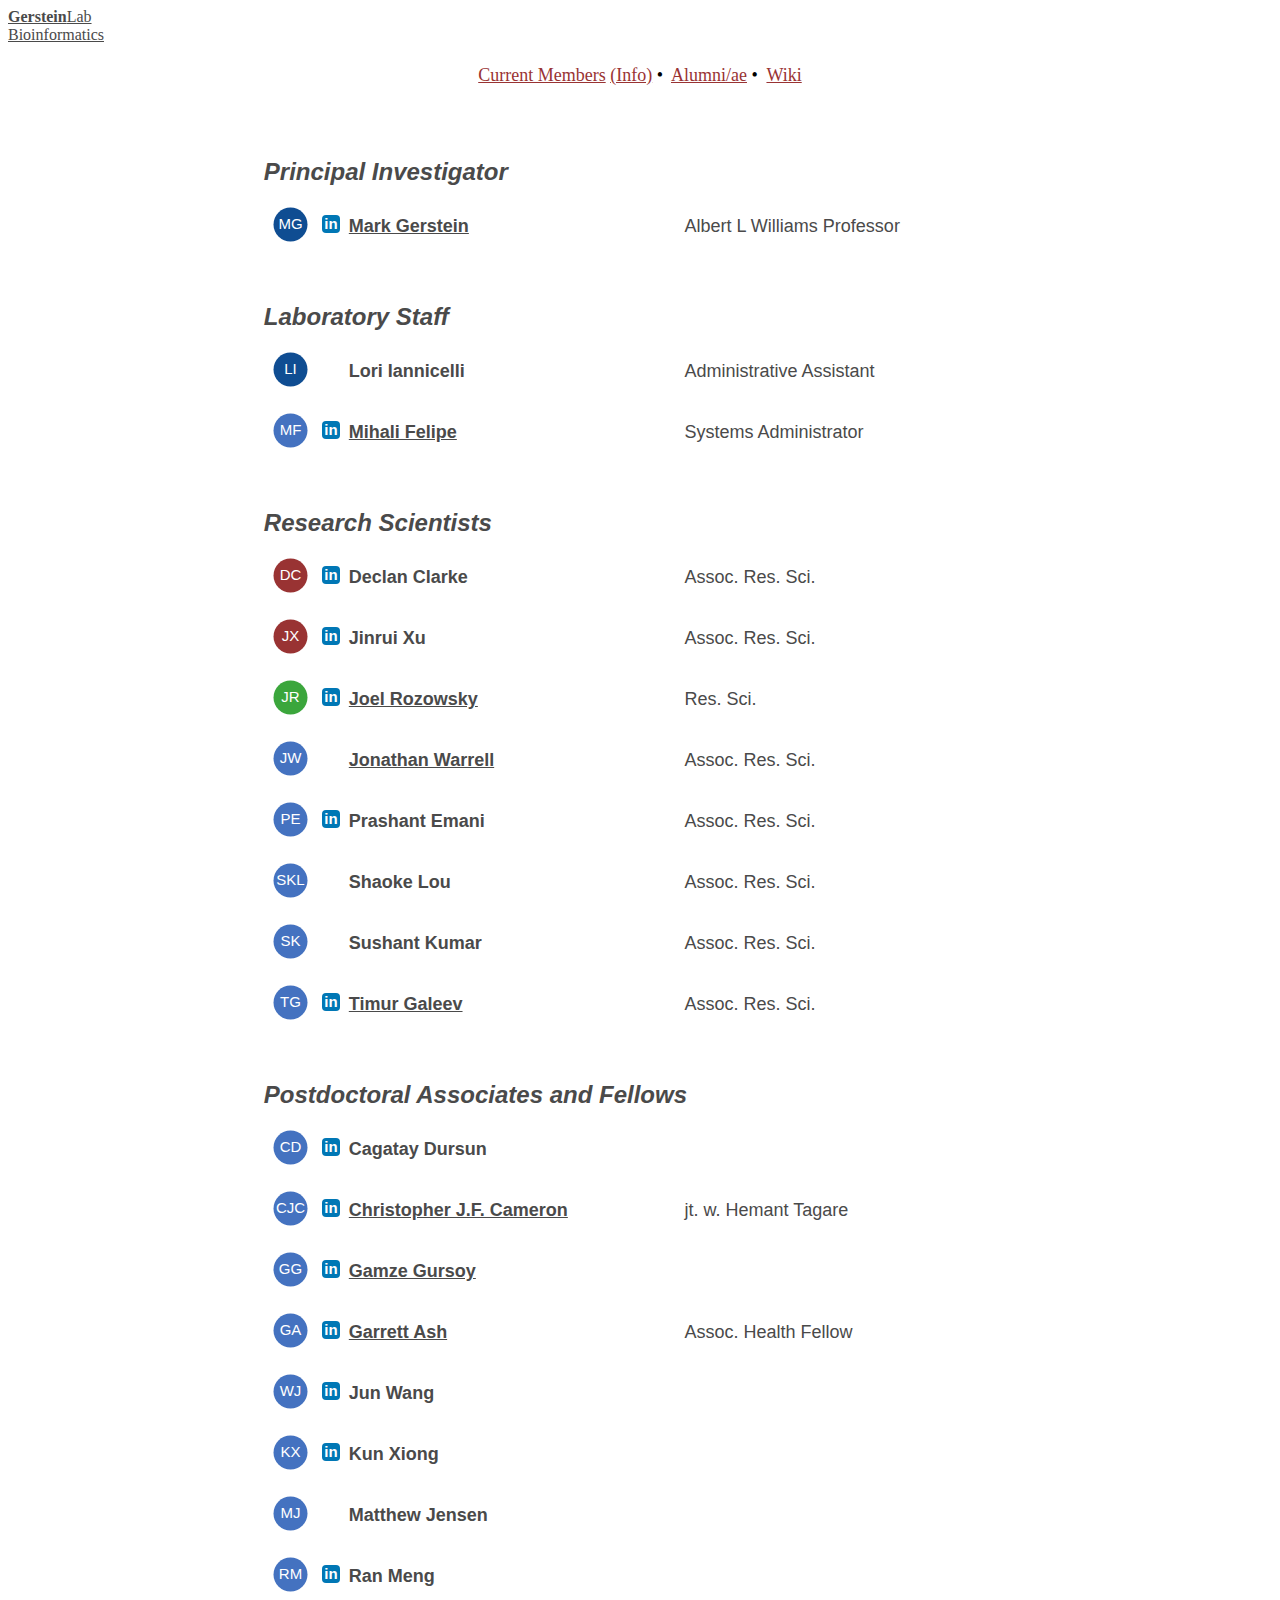
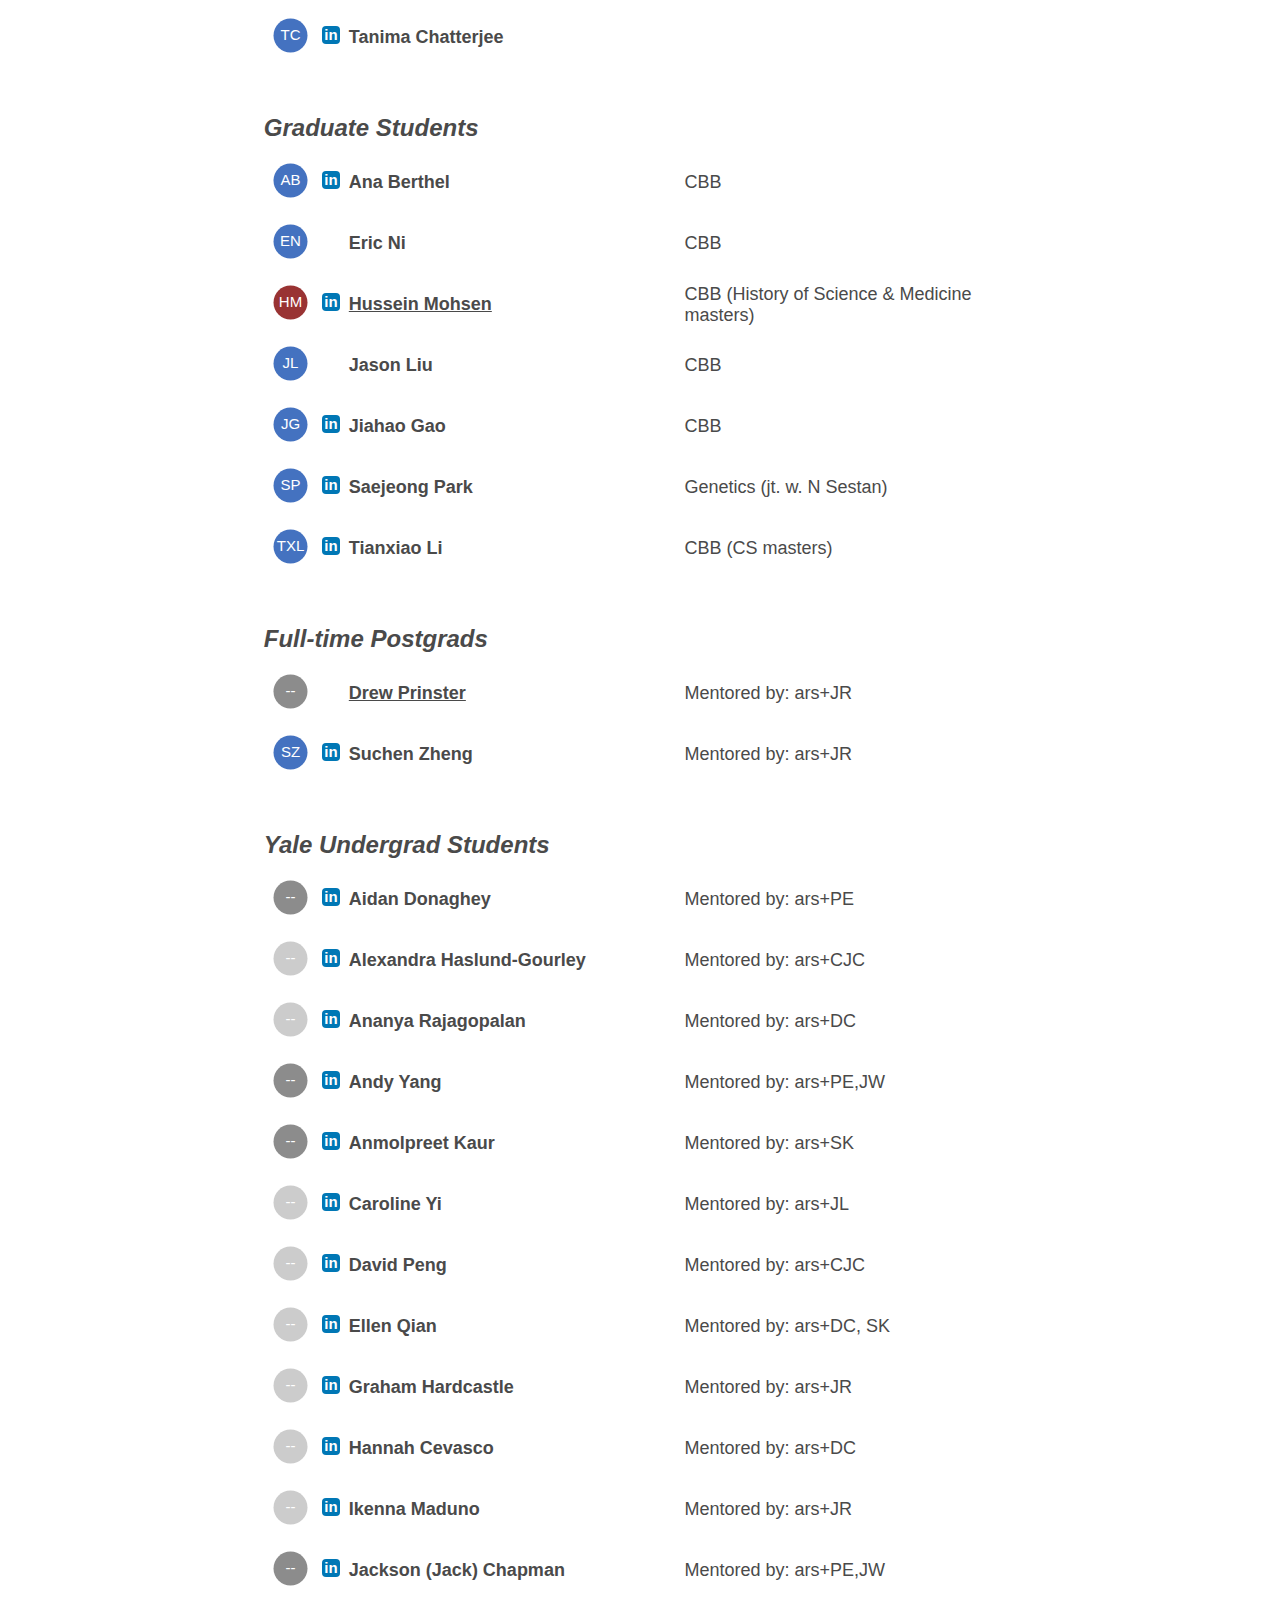
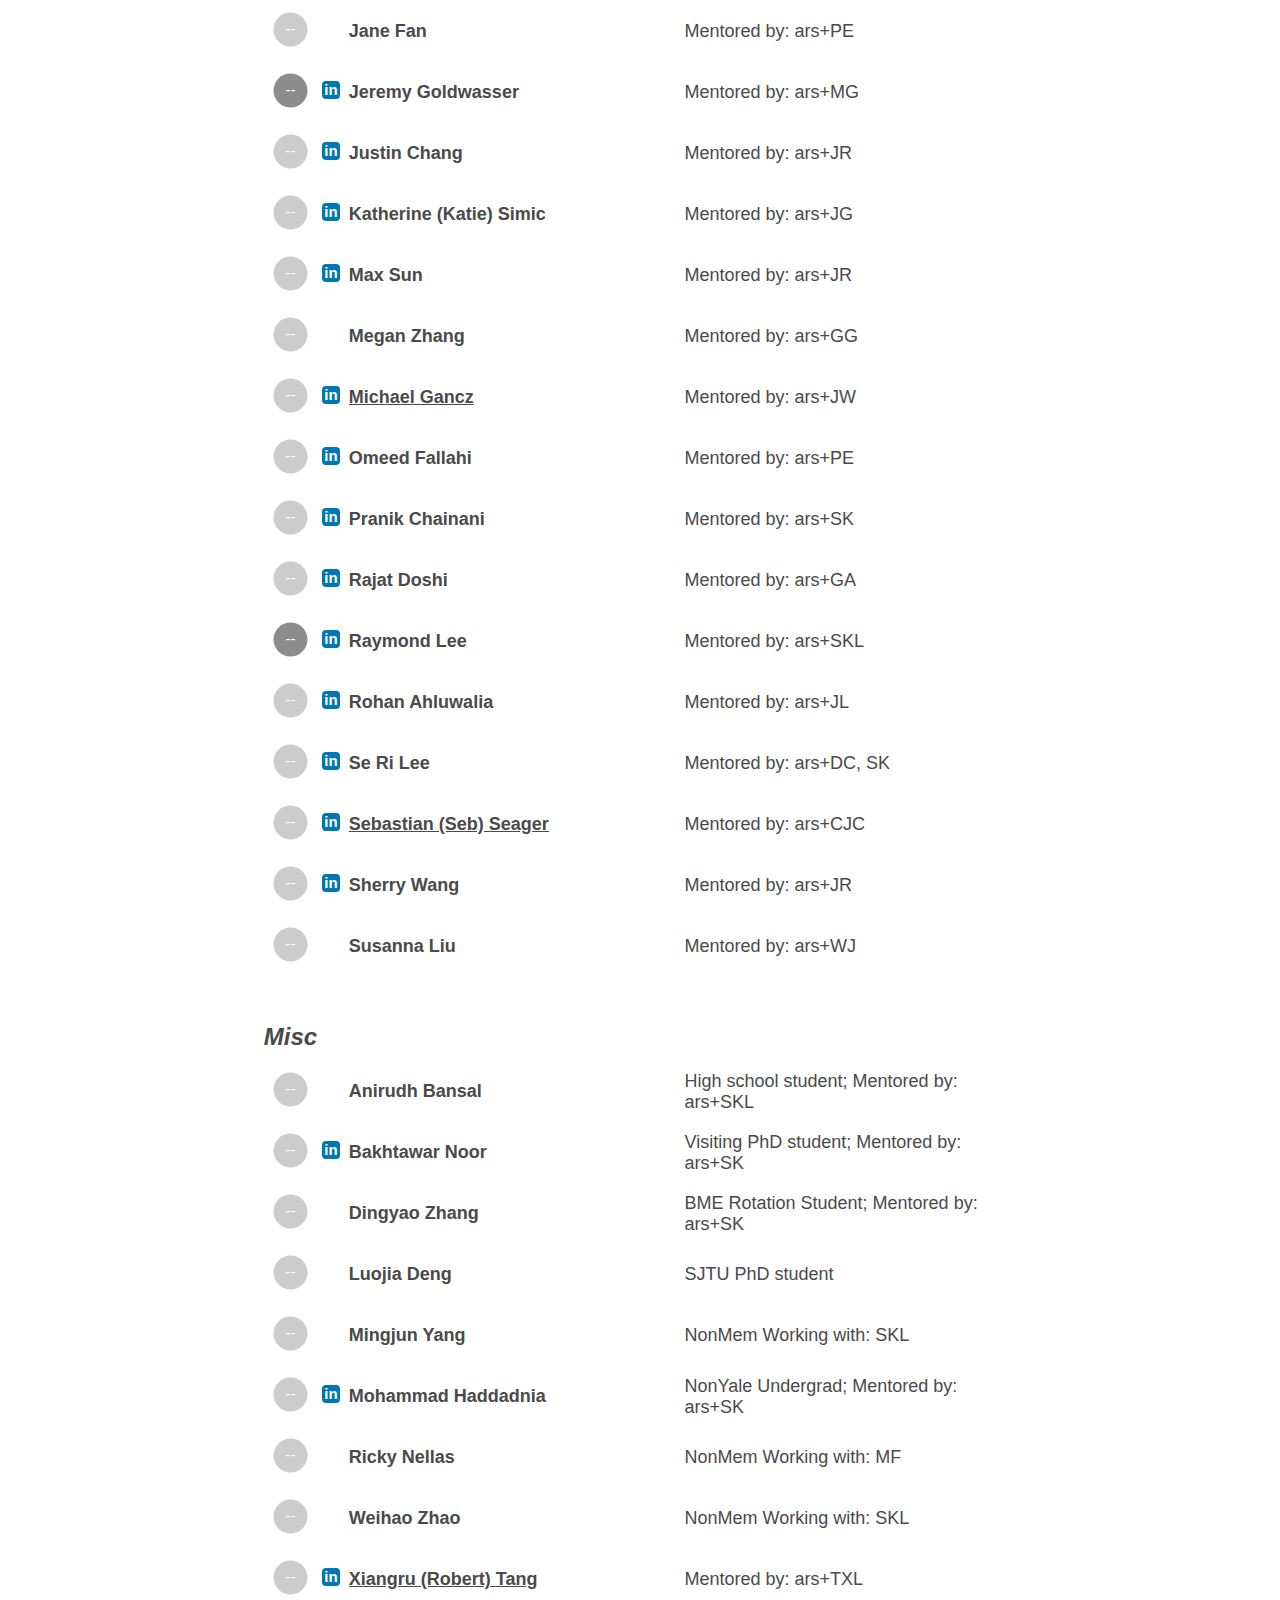
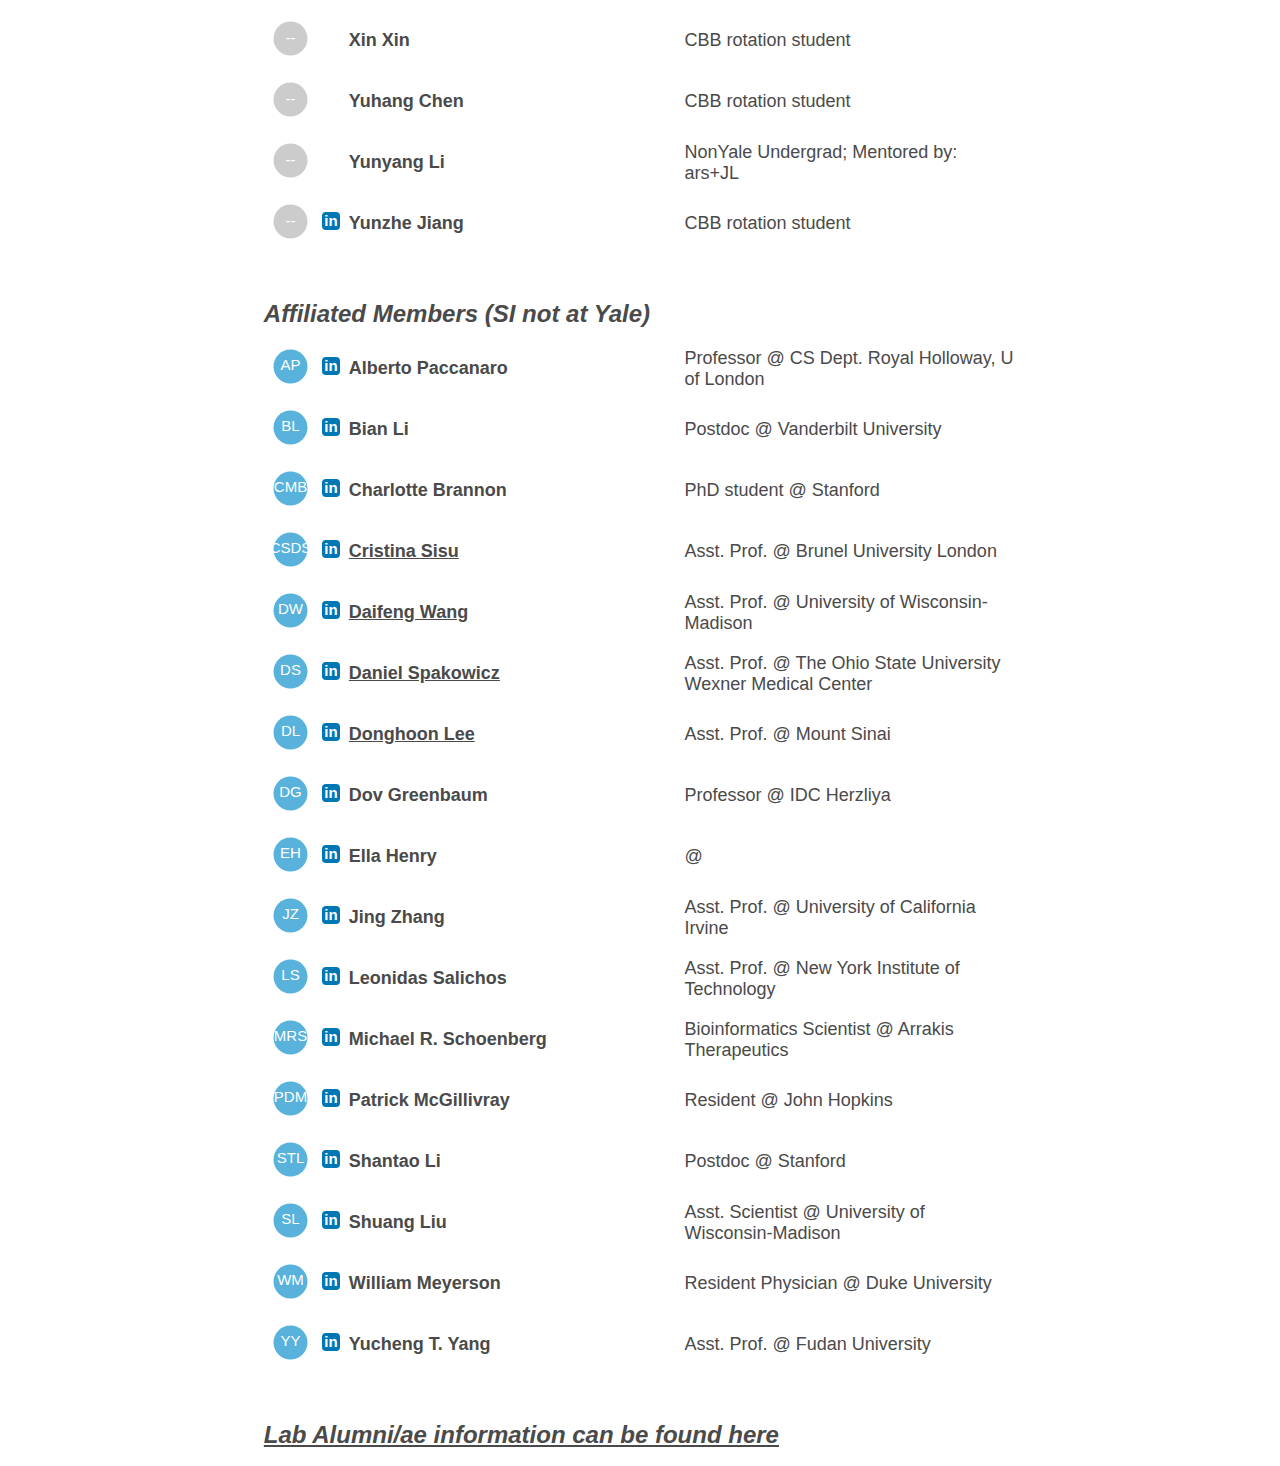
==== www/index.html @ b7e2db20 "20211006" ====
<!DOCTYPE html>
<html>
<head>
  <title>Gerstein Bioinformatics Group Members</title>
  <meta charset="utf-8" />
  <meta http-equiv="X-UA-Compatible" content="IE=edge,chrome=1" />
  <meta name="viewport" content="width=device-width, initial-scale=1.0, maximum-scale=1.0" />
  <link rel="stylesheet" href="http://www.gersteinlab.org/media/css/style.css?v=1" />
  <script language="JavaScript" src="http://www.gersteinlab.org/media/js/modernizr-1.5.min.js"></script>
  <link rel="stylesheet" type="text/css" href="styles/index.css?v=1" />
  <style type="text/css" media="print">
    @page {
      size: auto;
      margin: 2;
    }
  </style>
</head>
 
<body> 
  <div id="global-title-container"> 
    <div id="title-wrapper" class="clearfix"> 
      <div id="title-left"> 
        <a href="http://www.gersteinlab.org"> <strong>Gerstein</strong>Lab</a>
      </div> 
      <div id="title-right"> 
        <a href="http://cbb.yale.edu">Bioinformatics</a>
      </div> 
    </div> 
  </div>
  
  <div id="page">
    <div id="main-index"> 
      <div id="menu">
        <br/> 
        <a href="http://www.gersteinlab.org/people/" style="font-size:18px;">Current Members</a>
        <a href="http://www.gersteinlab.org/people/curr_info.html" style="font-size:18px;">(Info)</a>&nbsp;•&nbsp;
        <a href="http://www.gersteinlab.org/people/alumni.html" style="font-size:18px;">Alumni/ae</a>&nbsp;•&nbsp;
        <a href="http://info.gersteinlab.org/Additional_Information_about_Personnel" style="font-size:18px;">Wiki</a>
        <br/> 
        <br/> 
        <br/> 
        <br/>
      </div>

      <table class="member-type"> 
        <tbody> 
          <tr> 
            <td><font size="+2" face="Arial,Helvetica,Sans-serif"><b><i>Principal Investigator</i></b></font></td> 
          </tr> 
        </tbody> 
      </table> 
      <table class="member-data"> 
        <tbody>
              <tr>
                <td width="5px"></td>
                <td width="45px"> 
                  <a href="https://www.ncbi.nlm.nih.gov/pubmed?cmd=PureSearch&dispmax=200&relpubdate=No%20Limit&term=%28%28Gerstein%20Mark%5BAuthor%5D%20NOT%20%281957%5Bdp%5D%20%3A%201990%5Bdp%5D%29%29%29%20AND%20Gerstein%20Mark">
                    <svg height="35px" width="35px">
                      <circle cx="17.5px" cy="17.5px" r="17" fill="#0F4D92"/>
                      <text x="17.5px" y="18px">MG</text>
                      Inline SVG Error, plz change web broswer.
                    </svg>
                  </a>
                </td>
                <td width="23px">
            <a href="https://www.linkedin.com/in/mbgmbg/">
              <svg width="19px" height="19px">
                <rect width="18px" height="18px" rx="4" fill="#0077b5"/>
                <text x="9px" y="10px" font-weight="bold">in</text>
              </svg>
            </a></td>
                <td valign="middle"><p style="font-size:18px; font-family:arial;"><b><a href="http://www.gersteinlab.org/about">Mark Gerstein</a></b></p></td>
                <td valign="middle"><p style="font-size:18px; font-family:arial;display: inline;">Albert L Williams Professor</p></td>
              </tr>    
        </tbody> 
      </table> 
      <div class="sep-br"> 
        <br/> 
        <br/>
      </div>
      <table class="member-type"> 
        <tbody> 
          <tr> 
            <td><font size="+2" face="Arial,Helvetica,Sans-serif"><b><i>Laboratory Staff</i></b></font></td> 
          </tr> 
        </tbody> 
      </table> 
      <table class="member-data"> 
        <tbody>
              <tr>
                <td width="5px"></td>
                <td width="45px"> 
                  <a href="https://www.ncbi.nlm.nih.gov/pubmed?cmd=PureSearch&dispmax=200&relpubdate=No%20Limit&term=%28%28Gerstein%20Mark%5BAuthor%5D%20NOT%20%281957%5Bdp%5D%20%3A%201990%5Bdp%5D%29%29%29%20AND%20Iannicelli%20Lori">
                    <svg height="35px" width="35px">
                      <circle cx="17.5px" cy="17.5px" r="17" fill="#0F4D92"/>
                      <text x="17.5px" y="18px">LI</text>
                      Inline SVG Error, plz change web broswer.
                    </svg>
                  </a>
                </td>
                <td width="23px"></td>
                <td valign="middle"><p style="font-size:18px; font-family:arial;"><b>Lori Iannicelli</b></p></td>
                <td valign="middle"><p style="font-size:18px; font-family:arial;display: inline;">Administrative Assistant</p></td>
              </tr>
              <tr>
                <td width="5px"></td>
                <td width="45px"> 
                  <a href="https://www.ncbi.nlm.nih.gov/pubmed?cmd=PureSearch&dispmax=200&relpubdate=No%20Limit&term=%28%28Gerstein%20Mark%5BAuthor%5D%20NOT%20%281957%5Bdp%5D%20%3A%201990%5Bdp%5D%29%29%29%20AND%20Felipe%20Mihali">
                    <svg height="35px" width="35px">
                      <circle cx="17.5px" cy="17.5px" r="17" fill="#4472c0"/>
                      <text x="17.5px" y="18px">MF</text>
                      Inline SVG Error, plz change web broswer.
                    </svg>
                  </a>
                </td>
                <td width="23px">
            <a href="https://www.linkedin.com/in/docmihali/">
              <svg width="19px" height="19px">
                <rect width="18px" height="18px" rx="4" fill="#0077b5"/>
                <text x="9px" y="10px" font-weight="bold">in</text>
              </svg>
            </a></td>
                <td valign="middle"><p style="font-size:18px; font-family:arial;"><b><a href="http://homes.gersteinlab.org/people/mihali/">Mihali Felipe</a></b></p></td>
                <td valign="middle"><p style="font-size:18px; font-family:arial;display: inline;">Systems Administrator</p></td>
              </tr>    
        </tbody> 
      </table> 
      <div class="sep-br"> 
        <br/> 
        <br/>
      </div>
      <table class="member-type"> 
        <tbody> 
          <tr> 
            <td><font size="+2" face="Arial,Helvetica,Sans-serif"><b><i>Research Scientists</i></b></font></td> 
          </tr> 
        </tbody> 
      </table> 
      <table class="member-data"> 
        <tbody>
              <tr>
                <td width="5px"></td>
                <td width="45px"> 
                  <a href="https://www.ncbi.nlm.nih.gov/pubmed?cmd=PureSearch&dispmax=200&relpubdate=No%20Limit&term=%28%28Gerstein%20Mark%5BAuthor%5D%20NOT%20%281957%5Bdp%5D%20%3A%201990%5Bdp%5D%29%29%29%20AND%20Clarke%20Declan ">
                    <svg height="35px" width="35px">
                      <circle cx="17.5px" cy="17.5px" r="17" fill="#993333"/>
                      <text x="17.5px" y="18px">DC</text>
                      Inline SVG Error, plz change web broswer.
                    </svg>
                  </a>
                </td>
                <td width="23px">
            <a href="https://www.linkedin.com/in/declan-c-6a38a918a/">
              <svg width="19px" height="19px">
                <rect width="18px" height="18px" rx="4" fill="#0077b5"/>
                <text x="9px" y="10px" font-weight="bold">in</text>
              </svg>
            </a></td>
                <td valign="middle"><p style="font-size:18px; font-family:arial;"><b>Declan  Clarke</b></p></td>
                <td valign="middle"><p style="font-size:18px; font-family:arial;display: inline;">Assoc. Res. Sci.</p></td>
              </tr>
              <tr>
                <td width="5px"></td>
                <td width="45px"> 
                  <a href="https://www.ncbi.nlm.nih.gov/pubmed?cmd=PureSearch&dispmax=200&relpubdate=No%20Limit&term=%28%28Gerstein%20Mark%5BAuthor%5D%20NOT%20%281957%5Bdp%5D%20%3A%201990%5Bdp%5D%29%29%29%20AND%20Xu%20Jinrui">
                    <svg height="35px" width="35px">
                      <circle cx="17.5px" cy="17.5px" r="17" fill="#993333"/>
                      <text x="17.5px" y="18px">JX</text>
                      Inline SVG Error, plz change web broswer.
                    </svg>
                  </a>
                </td>
                <td width="23px">
            <a href="https://www.linkedin.com/in/jinrui-xu-5599a618/">
              <svg width="19px" height="19px">
                <rect width="18px" height="18px" rx="4" fill="#0077b5"/>
                <text x="9px" y="10px" font-weight="bold">in</text>
              </svg>
            </a></td>
                <td valign="middle"><p style="font-size:18px; font-family:arial;"><b>Jinrui Xu</b></p></td>
                <td valign="middle"><p style="font-size:18px; font-family:arial;display: inline;">Assoc. Res. Sci.</p></td>
              </tr>
              <tr>
                <td width="5px"></td>
                <td width="45px"> 
                  <a href="https://www.ncbi.nlm.nih.gov/pubmed?cmd=PureSearch&dispmax=200&relpubdate=No%20Limit&term=%28%28Gerstein%20Mark%5BAuthor%5D%20NOT%20%281957%5Bdp%5D%20%3A%201990%5Bdp%5D%29%29%29%20AND%20Rozowsky%20Joel">
                    <svg height="35px" width="35px">
                      <circle cx="17.5px" cy="17.5px" r="17" fill="#3ba63c"/>
                      <text x="17.5px" y="18px">JR</text>
                      Inline SVG Error, plz change web broswer.
                    </svg>
                  </a>
                </td>
                <td width="23px">
            <a href="https://www.linkedin.com/in/joel-rozowsky-7b177a29/">
              <svg width="19px" height="19px">
                <rect width="18px" height="18px" rx="4" fill="#0077b5"/>
                <text x="9px" y="10px" font-weight="bold">in</text>
              </svg>
            </a></td>
                <td valign="middle"><p style="font-size:18px; font-family:arial;"><b><a href="http://homes.gersteinlab.org/people/rozowsky/">Joel Rozowsky</a></b></p></td>
                <td valign="middle"><p style="font-size:18px; font-family:arial;display: inline;">Res. Sci.</p></td>
              </tr>
              <tr>
                <td width="5px"></td>
                <td width="45px"> 
                  <a href="https://www.ncbi.nlm.nih.gov/pubmed?cmd=PureSearch&dispmax=200&relpubdate=No%20Limit&term=%28%28Gerstein%20Mark%5BAuthor%5D%20NOT%20%281957%5Bdp%5D%20%3A%201990%5Bdp%5D%29%29%29%20AND%20Warrell%20Jonathan">
                    <svg height="35px" width="35px">
                      <circle cx="17.5px" cy="17.5px" r="17" fill="#4472c0"/>
                      <text x="17.5px" y="18px">JW</text>
                      Inline SVG Error, plz change web broswer.
                    </svg>
                  </a>
                </td>
                <td width="23px"></td>
                <td valign="middle"><p style="font-size:18px; font-family:arial;"><b><a href="https://sites.google.com/site/jonathanwarrell/">Jonathan Warrell</a></b></p></td>
                <td valign="middle"><p style="font-size:18px; font-family:arial;display: inline;">Assoc. Res. Sci.</p></td>
              </tr>
              <tr>
                <td width="5px"></td>
                <td width="45px"> 
                  <a href="https://www.ncbi.nlm.nih.gov/pubmed?cmd=PureSearch&dispmax=200&relpubdate=No%20Limit&term=%28%28Gerstein%20Mark%5BAuthor%5D%20NOT%20%281957%5Bdp%5D%20%3A%201990%5Bdp%5D%29%29%29%20AND%20Emani%20Prashant">
                    <svg height="35px" width="35px">
                      <circle cx="17.5px" cy="17.5px" r="17" fill="#4472c0"/>
                      <text x="17.5px" y="18px">PE</text>
                      Inline SVG Error, plz change web broswer.
                    </svg>
                  </a>
                </td>
                <td width="23px">
            <a href="https://www.linkedin.com/in/prashant-emani-56843560/">
              <svg width="19px" height="19px">
                <rect width="18px" height="18px" rx="4" fill="#0077b5"/>
                <text x="9px" y="10px" font-weight="bold">in</text>
              </svg>
            </a></td>
                <td valign="middle"><p style="font-size:18px; font-family:arial;"><b>Prashant Emani</b></p></td>
                <td valign="middle"><p style="font-size:18px; font-family:arial;display: inline;">Assoc. Res. Sci.</p></td>
              </tr>
              <tr>
                <td width="5px"></td>
                <td width="45px"> 
                  <a href="https://www.ncbi.nlm.nih.gov/pubmed?cmd=PureSearch&dispmax=200&relpubdate=No%20Limit&term=%28%28Gerstein%20Mark%5BAuthor%5D%20NOT%20%281957%5Bdp%5D%20%3A%201990%5Bdp%5D%29%29%29%20AND%20Lou%20Shaoke">
                    <svg height="35px" width="35px">
                      <circle cx="17.5px" cy="17.5px" r="17" fill="#4472c0"/>
                      <text x="17.5px" y="18px">SKL</text>
                      Inline SVG Error, plz change web broswer.
                    </svg>
                  </a>
                </td>
                <td width="23px"></td>
                <td valign="middle"><p style="font-size:18px; font-family:arial;"><b>Shaoke Lou</b></p></td>
                <td valign="middle"><p style="font-size:18px; font-family:arial;display: inline;">Assoc. Res. Sci.</p></td>
              </tr>
              <tr>
                <td width="5px"></td>
                <td width="45px"> 
                  <a href="https://www.ncbi.nlm.nih.gov/pubmed?cmd=PureSearch&dispmax=200&relpubdate=No%20Limit&term=%28%28Gerstein%20Mark%5BAuthor%5D%20NOT%20%281957%5Bdp%5D%20%3A%201990%5Bdp%5D%29%29%29%20AND%20Kumar%20Sushant">
                    <svg height="35px" width="35px">
                      <circle cx="17.5px" cy="17.5px" r="17" fill="#4472c0"/>
                      <text x="17.5px" y="18px">SK</text>
                      Inline SVG Error, plz change web broswer.
                    </svg>
                  </a>
                </td>
                <td width="23px"></td>
                <td valign="middle"><p style="font-size:18px; font-family:arial;"><b>Sushant Kumar</b></p></td>
                <td valign="middle"><p style="font-size:18px; font-family:arial;display: inline;">Assoc. Res. Sci.</p></td>
              </tr>
              <tr>
                <td width="5px"></td>
                <td width="45px"> 
                  <a href="https://www.ncbi.nlm.nih.gov/pubmed?cmd=PureSearch&dispmax=200&relpubdate=No%20Limit&term=%28%28Gerstein%20Mark%5BAuthor%5D%20NOT%20%281957%5Bdp%5D%20%3A%201990%5Bdp%5D%29%29%29%20AND%20Galeev%20Timur">
                    <svg height="35px" width="35px">
                      <circle cx="17.5px" cy="17.5px" r="17" fill="#4472c0"/>
                      <text x="17.5px" y="18px">TG</text>
                      Inline SVG Error, plz change web broswer.
                    </svg>
                  </a>
                </td>
                <td width="23px">
            <a href="https://www.linkedin.com/in/timur-galeev-59b80241/">
              <svg width="19px" height="19px">
                <rect width="18px" height="18px" rx="4" fill="#0077b5"/>
                <text x="9px" y="10px" font-weight="bold">in</text>
              </svg>
            </a></td>
                <td valign="middle"><p style="font-size:18px; font-family:arial;"><b><a href="http://scholar.google.com/citations?user=b3c-fNAAAAAJ&hl=en">Timur Galeev</a></b></p></td>
                <td valign="middle"><p style="font-size:18px; font-family:arial;display: inline;">Assoc. Res. Sci.</p></td>
              </tr>    
        </tbody> 
      </table> 
      <div class="sep-br"> 
        <br/> 
        <br/>
      </div>
      <table class="member-type"> 
        <tbody> 
          <tr> 
            <td><font size="+2" face="Arial,Helvetica,Sans-serif"><b><i>Postdoctoral Associates and Fellows</i></b></font></td> 
          </tr> 
        </tbody> 
      </table> 
      <table class="member-data"> 
        <tbody>
              <tr>
                <td width="5px"></td>
                <td width="45px"> 
                  <a href="https://www.ncbi.nlm.nih.gov/pubmed?cmd=PureSearch&dispmax=200&relpubdate=No%20Limit&term=%28%28Gerstein%20Mark%5BAuthor%5D%20NOT%20%281957%5Bdp%5D%20%3A%201990%5Bdp%5D%29%29%29%20AND%20Dursun%20Cagatay">
                    <svg height="35px" width="35px">
                      <circle cx="17.5px" cy="17.5px" r="17" fill="#4472c0"/>
                      <text x="17.5px" y="18px">CD</text>
                      Inline SVG Error, plz change web broswer.
                    </svg>
                  </a>
                </td>
                <td width="23px">
            <a href="https://www.linkedin.com/in/cagataydursun/">
              <svg width="19px" height="19px">
                <rect width="18px" height="18px" rx="4" fill="#0077b5"/>
                <text x="9px" y="10px" font-weight="bold">in</text>
              </svg>
            </a></td>
                <td valign="middle"><p style="font-size:18px; font-family:arial;"><b>Cagatay Dursun</b></p></td>
                <td valign="middle"><p style="font-size:18px; font-family:arial;display: inline;"> </p></td>
              </tr>
              <tr>
                <td width="5px"></td>
                <td width="45px"> 
                  <a href="https://www.ncbi.nlm.nih.gov/pubmed?cmd=PureSearch&dispmax=200&relpubdate=No%20Limit&term=%28%28Gerstein%20Mark%5BAuthor%5D%20NOT%20%281957%5Bdp%5D%20%3A%201990%5Bdp%5D%29%29%29%20AND%20Cameron%20Christopher J.F.">
                    <svg height="35px" width="35px">
                      <circle cx="17.5px" cy="17.5px" r="17" fill="#4472c0"/>
                      <text x="17.5px" y="18px">CJC</text>
                      Inline SVG Error, plz change web broswer.
                    </svg>
                  </a>
                </td>
                <td width="23px">
            <a href="https://www.linkedin.com/in/cjfcameron/">
              <svg width="19px" height="19px">
                <rect width="18px" height="18px" rx="4" fill="#0077b5"/>
                <text x="9px" y="10px" font-weight="bold">in</text>
              </svg>
            </a></td>
                <td valign="middle"><p style="font-size:18px; font-family:arial;"><b><a href="https://ccameron.github.io/">Christopher J.F. Cameron</a></b></p></td>
                <td valign="middle"><p style="font-size:18px; font-family:arial;display: inline;">jt. w. Hemant Tagare</p></td>
              </tr>
              <tr>
                <td width="5px"></td>
                <td width="45px"> 
                  <a href="https://www.ncbi.nlm.nih.gov/pubmed?cmd=PureSearch&dispmax=200&relpubdate=No%20Limit&term=%28%28Gerstein%20Mark%5BAuthor%5D%20NOT%20%281957%5Bdp%5D%20%3A%201990%5Bdp%5D%29%29%29%20AND%20Gursoy%20Gamze">
                    <svg height="35px" width="35px">
                      <circle cx="17.5px" cy="17.5px" r="17" fill="#4472c0"/>
                      <text x="17.5px" y="18px">GG</text>
                      Inline SVG Error, plz change web broswer.
                    </svg>
                  </a>
                </td>
                <td width="23px">
            <a href="https://www.linkedin.com/in/gamze-gursoy-60806516/">
              <svg width="19px" height="19px">
                <rect width="18px" height="18px" rx="4" fill="#0077b5"/>
                <text x="9px" y="10px" font-weight="bold">in</text>
              </svg>
            </a></td>
                <td valign="middle"><p style="font-size:18px; font-family:arial;"><b><a href="http://gamzegursoy.org">Gamze Gursoy</a></b></p></td>
                <td valign="middle"><p style="font-size:18px; font-family:arial;display: inline;"> </p></td>
              </tr>
              <tr>
                <td width="5px"></td>
                <td width="45px"> 
                  <a href="https://www.ncbi.nlm.nih.gov/pubmed?cmd=PureSearch&dispmax=200&relpubdate=No%20Limit&term=%28%28Gerstein%20Mark%5BAuthor%5D%20NOT%20%281957%5Bdp%5D%20%3A%201990%5Bdp%5D%29%29%29%20AND%20Ash%20Garrett">
                    <svg height="35px" width="35px">
                      <circle cx="17.5px" cy="17.5px" r="17" fill="#4472c0"/>
                      <text x="17.5px" y="18px">GA</text>
                      Inline SVG Error, plz change web broswer.
                    </svg>
                  </a>
                </td>
                <td width="23px">
            <a href="https://www.linkedin.com/in/garrettash/">
              <svg width="19px" height="19px">
                <rect width="18px" height="18px" rx="4" fill="#0077b5"/>
                <text x="9px" y="10px" font-weight="bold">in</text>
              </svg>
            </a></td>
                <td valign="middle"><p style="font-size:18px; font-family:arial;"><b><a href="https://www.runningacrossborders.org/">Garrett Ash</a></b></p></td>
                <td valign="middle"><p style="font-size:18px; font-family:arial;display: inline;">Assoc. Health Fellow</p></td>
              </tr>
              <tr>
                <td width="5px"></td>
                <td width="45px"> 
                  <a href="https://www.ncbi.nlm.nih.gov/pubmed?cmd=PureSearch&dispmax=200&relpubdate=No%20Limit&term=%28%28Gerstein%20Mark%5BAuthor%5D%20NOT%20%281957%5Bdp%5D%20%3A%201990%5Bdp%5D%29%29%29%20AND%20Wang%20Jun">
                    <svg height="35px" width="35px">
                      <circle cx="17.5px" cy="17.5px" r="17" fill="#4472c0"/>
                      <text x="17.5px" y="18px">WJ</text>
                      Inline SVG Error, plz change web broswer.
                    </svg>
                  </a>
                </td>
                <td width="23px">
            <a href="https://www.linkedin.com/in/jun-wang-a694601b7/">
              <svg width="19px" height="19px">
                <rect width="18px" height="18px" rx="4" fill="#0077b5"/>
                <text x="9px" y="10px" font-weight="bold">in</text>
              </svg>
            </a></td>
                <td valign="middle"><p style="font-size:18px; font-family:arial;"><b>Jun Wang</b></p></td>
                <td valign="middle"><p style="font-size:18px; font-family:arial;display: inline;"> </p></td>
              </tr>
              <tr>
                <td width="5px"></td>
                <td width="45px"> 
                  <a href="https://www.ncbi.nlm.nih.gov/pubmed?cmd=PureSearch&dispmax=200&relpubdate=No%20Limit&term=%28%28Gerstein%20Mark%5BAuthor%5D%20NOT%20%281957%5Bdp%5D%20%3A%201990%5Bdp%5D%29%29%29%20AND%20Xiong%20Kun">
                    <svg height="35px" width="35px">
                      <circle cx="17.5px" cy="17.5px" r="17" fill="#4472c0"/>
                      <text x="17.5px" y="18px">KX</text>
                      Inline SVG Error, plz change web broswer.
                    </svg>
                  </a>
                </td>
                <td width="23px">
            <a href="https://www.linkedin.com/in/kun-xiong-136115b1/">
              <svg width="19px" height="19px">
                <rect width="18px" height="18px" rx="4" fill="#0077b5"/>
                <text x="9px" y="10px" font-weight="bold">in</text>
              </svg>
            </a></td>
                <td valign="middle"><p style="font-size:18px; font-family:arial;"><b>Kun Xiong</b></p></td>
                <td valign="middle"><p style="font-size:18px; font-family:arial;display: inline;"> </p></td>
              </tr>
              <tr>
                <td width="5px"></td>
                <td width="45px"> 
                  <a href="https://www.ncbi.nlm.nih.gov/pubmed?cmd=PureSearch&dispmax=200&relpubdate=No%20Limit&term=%28%28Gerstein%20Mark%5BAuthor%5D%20NOT%20%281957%5Bdp%5D%20%3A%201990%5Bdp%5D%29%29%29%20AND%20Jensen %20Matthew">
                    <svg height="35px" width="35px">
                      <circle cx="17.5px" cy="17.5px" r="17" fill="#4472c0"/>
                      <text x="17.5px" y="18px">MJ</text>
                      Inline SVG Error, plz change web broswer.
                    </svg>
                  </a>
                </td>
                <td width="23px"></td>
                <td valign="middle"><p style="font-size:18px; font-family:arial;"><b>Matthew Jensen </b></p></td>
                <td valign="middle"><p style="font-size:18px; font-family:arial;display: inline;"> </p></td>
              </tr>
              <tr>
                <td width="5px"></td>
                <td width="45px"> 
                  <a href="https://www.ncbi.nlm.nih.gov/pubmed?cmd=PureSearch&dispmax=200&relpubdate=No%20Limit&term=%28%28Gerstein%20Mark%5BAuthor%5D%20NOT%20%281957%5Bdp%5D%20%3A%201990%5Bdp%5D%29%29%29%20AND%20Meng%20Ran">
                    <svg height="35px" width="35px">
                      <circle cx="17.5px" cy="17.5px" r="17" fill="#4472c0"/>
                      <text x="17.5px" y="18px">RM</text>
                      Inline SVG Error, plz change web broswer.
                    </svg>
                  </a>
                </td>
                <td width="23px">
            <a href="https://www.linkedin.com/in/ran-meng-238a851bb/">
              <svg width="19px" height="19px">
                <rect width="18px" height="18px" rx="4" fill="#0077b5"/>
                <text x="9px" y="10px" font-weight="bold">in</text>
              </svg>
            </a></td>
                <td valign="middle"><p style="font-size:18px; font-family:arial;"><b>Ran Meng</b></p></td>
                <td valign="middle"><p style="font-size:18px; font-family:arial;display: inline;"> </p></td>
              </tr>
              <tr>
                <td width="5px"></td>
                <td width="45px"> 
                  <a href="https://www.ncbi.nlm.nih.gov/pubmed?cmd=PureSearch&dispmax=200&relpubdate=No%20Limit&term=%28%28Gerstein%20Mark%5BAuthor%5D%20NOT%20%281957%5Bdp%5D%20%3A%201990%5Bdp%5D%29%29%29%20AND%20Chatterjee%20Tanima">
                    <svg height="35px" width="35px">
                      <circle cx="17.5px" cy="17.5px" r="17" fill="#4472c0"/>
                      <text x="17.5px" y="18px">TC</text>
                      Inline SVG Error, plz change web broswer.
                    </svg>
                  </a>
                </td>
                <td width="23px">
            <a href="https://www.linkedin.com/in/tanima-chatterjee-65ab5594/">
              <svg width="19px" height="19px">
                <rect width="18px" height="18px" rx="4" fill="#0077b5"/>
                <text x="9px" y="10px" font-weight="bold">in</text>
              </svg>
            </a></td>
                <td valign="middle"><p style="font-size:18px; font-family:arial;"><b>Tanima Chatterjee</b></p></td>
                <td valign="middle"><p style="font-size:18px; font-family:arial;display: inline;"> </p></td>
              </tr>    
        </tbody> 
      </table> 
      <div class="sep-br"> 
        <br/> 
        <br/>
      </div>
      <table class="member-type"> 
        <tbody> 
          <tr> 
            <td><font size="+2" face="Arial,Helvetica,Sans-serif"><b><i>Graduate Students</i></b></font></td> 
          </tr> 
        </tbody> 
      </table> 
      <table class="member-data"> 
        <tbody>
              <tr>
                <td width="5px"></td>
                <td width="45px"> 
                  <a href="https://www.ncbi.nlm.nih.gov/pubmed?cmd=PureSearch&dispmax=200&relpubdate=No%20Limit&term=%28%28Gerstein%20Mark%5BAuthor%5D%20NOT%20%281957%5Bdp%5D%20%3A%201990%5Bdp%5D%29%29%29%20AND%20Berthel%20Ana">
                    <svg height="35px" width="35px">
                      <circle cx="17.5px" cy="17.5px" r="17" fill="#4472c0"/>
                      <text x="17.5px" y="18px">AB</text>
                      Inline SVG Error, plz change web broswer.
                    </svg>
                  </a>
                </td>
                <td width="23px">
            <a href="https://www.linkedin.com/in/ana-berthel-028b32144/">
              <svg width="19px" height="19px">
                <rect width="18px" height="18px" rx="4" fill="#0077b5"/>
                <text x="9px" y="10px" font-weight="bold">in</text>
              </svg>
            </a></td>
                <td valign="middle"><p style="font-size:18px; font-family:arial;"><b>Ana Berthel</b></p></td>
                <td valign="middle"><p style="font-size:18px; font-family:arial;display: inline;">CBB</p></td>
              </tr>
              <tr>
                <td width="5px"></td>
                <td width="45px"> 
                  <a href="https://www.ncbi.nlm.nih.gov/pubmed?cmd=PureSearch&dispmax=200&relpubdate=No%20Limit&term=%28%28Gerstein%20Mark%5BAuthor%5D%20NOT%20%281957%5Bdp%5D%20%3A%201990%5Bdp%5D%29%29%29%20AND%20Ni%20Eric">
                    <svg height="35px" width="35px">
                      <circle cx="17.5px" cy="17.5px" r="17" fill="#4472c0"/>
                      <text x="17.5px" y="18px">EN</text>
                      Inline SVG Error, plz change web broswer.
                    </svg>
                  </a>
                </td>
                <td width="23px"></td>
                <td valign="middle"><p style="font-size:18px; font-family:arial;"><b>Eric Ni</b></p></td>
                <td valign="middle"><p style="font-size:18px; font-family:arial;display: inline;">CBB</p></td>
              </tr>
              <tr>
                <td width="5px"></td>
                <td width="45px"> 
                  <a href="https://www.ncbi.nlm.nih.gov/pubmed?cmd=PureSearch&dispmax=200&relpubdate=No%20Limit&term=%28%28Gerstein%20Mark%5BAuthor%5D%20NOT%20%281957%5Bdp%5D%20%3A%201990%5Bdp%5D%29%29%29%20AND%20Mohsen%20Hussein">
                    <svg height="35px" width="35px">
                      <circle cx="17.5px" cy="17.5px" r="17" fill="#993333"/>
                      <text x="17.5px" y="18px">HM</text>
                      Inline SVG Error, plz change web broswer.
                    </svg>
                  </a>
                </td>
                <td width="23px">
            <a href="https://www.linkedin.com/in/hussein-mohsen-394a0140/">
              <svg width="19px" height="19px">
                <rect width="18px" height="18px" rx="4" fill="#0077b5"/>
                <text x="9px" y="10px" font-weight="bold">in</text>
              </svg>
            </a></td>
                <td valign="middle"><p style="font-size:18px; font-family:arial;"><b><a href="http://www.husseinmohsen.com">Hussein Mohsen</a></b></p></td>
                <td valign="middle"><p style="font-size:18px; font-family:arial;display: inline;">CBB (History of Science & Medicine masters)</p></td>
              </tr>
              <tr>
                <td width="5px"></td>
                <td width="45px"> 
                  <a href="https://www.ncbi.nlm.nih.gov/pubmed?cmd=PureSearch&dispmax=200&relpubdate=No%20Limit&term=%28%28Gerstein%20Mark%5BAuthor%5D%20NOT%20%281957%5Bdp%5D%20%3A%201990%5Bdp%5D%29%29%29%20AND%20Liu%20Jason">
                    <svg height="35px" width="35px">
                      <circle cx="17.5px" cy="17.5px" r="17" fill="#4472c0"/>
                      <text x="17.5px" y="18px">JL</text>
                      Inline SVG Error, plz change web broswer.
                    </svg>
                  </a>
                </td>
                <td width="23px"></td>
                <td valign="middle"><p style="font-size:18px; font-family:arial;"><b>Jason Liu</b></p></td>
                <td valign="middle"><p style="font-size:18px; font-family:arial;display: inline;">CBB</p></td>
              </tr>
              <tr>
                <td width="5px"></td>
                <td width="45px"> 
                  <a href="https://www.ncbi.nlm.nih.gov/pubmed?cmd=PureSearch&dispmax=200&relpubdate=No%20Limit&term=%28%28Gerstein%20Mark%5BAuthor%5D%20NOT%20%281957%5Bdp%5D%20%3A%201990%5Bdp%5D%29%29%29%20AND%20Gao%20Jiahao">
                    <svg height="35px" width="35px">
                      <circle cx="17.5px" cy="17.5px" r="17" fill="#4472c0"/>
                      <text x="17.5px" y="18px">JG</text>
                      Inline SVG Error, plz change web broswer.
                    </svg>
                  </a>
                </td>
                <td width="23px">
            <a href="https://www.linkedin.com/in/jiahao-gao-08b79285/">
              <svg width="19px" height="19px">
                <rect width="18px" height="18px" rx="4" fill="#0077b5"/>
                <text x="9px" y="10px" font-weight="bold">in</text>
              </svg>
            </a></td>
                <td valign="middle"><p style="font-size:18px; font-family:arial;"><b>Jiahao Gao</b></p></td>
                <td valign="middle"><p style="font-size:18px; font-family:arial;display: inline;">CBB</p></td>
              </tr>
              <tr>
                <td width="5px"></td>
                <td width="45px"> 
                  <a href="https://www.ncbi.nlm.nih.gov/pubmed?cmd=PureSearch&dispmax=200&relpubdate=No%20Limit&term=%28%28Gerstein%20Mark%5BAuthor%5D%20NOT%20%281957%5Bdp%5D%20%3A%201990%5Bdp%5D%29%29%29%20AND%20Park%20Saejeong">
                    <svg height="35px" width="35px">
                      <circle cx="17.5px" cy="17.5px" r="17" fill="#4472c0"/>
                      <text x="17.5px" y="18px">SP</text>
                      Inline SVG Error, plz change web broswer.
                    </svg>
                  </a>
                </td>
                <td width="23px">
            <a href="https://www.linkedin.com/in/saejeong-park-428384148/">
              <svg width="19px" height="19px">
                <rect width="18px" height="18px" rx="4" fill="#0077b5"/>
                <text x="9px" y="10px" font-weight="bold">in</text>
              </svg>
            </a></td>
                <td valign="middle"><p style="font-size:18px; font-family:arial;"><b>Saejeong Park</b></p></td>
                <td valign="middle"><p style="font-size:18px; font-family:arial;display: inline;">Genetics (jt. w. N Sestan)</p></td>
              </tr>
              <tr>
                <td width="5px"></td>
                <td width="45px"> 
                  <a href="https://www.ncbi.nlm.nih.gov/pubmed?cmd=PureSearch&dispmax=200&relpubdate=No%20Limit&term=%28%28Gerstein%20Mark%5BAuthor%5D%20NOT%20%281957%5Bdp%5D%20%3A%201990%5Bdp%5D%29%29%29%20AND%20Li%20Tianxiao">
                    <svg height="35px" width="35px">
                      <circle cx="17.5px" cy="17.5px" r="17" fill="#4472c0"/>
                      <text x="17.5px" y="18px">TXL</text>
                      Inline SVG Error, plz change web broswer.
                    </svg>
                  </a>
                </td>
                <td width="23px">
            <a href="https://www.linkedin.com/in/tianxiao-li-a2303091/">
              <svg width="19px" height="19px">
                <rect width="18px" height="18px" rx="4" fill="#0077b5"/>
                <text x="9px" y="10px" font-weight="bold">in</text>
              </svg>
            </a></td>
                <td valign="middle"><p style="font-size:18px; font-family:arial;"><b>Tianxiao Li</b></p></td>
                <td valign="middle"><p style="font-size:18px; font-family:arial;display: inline;">CBB (CS masters)</p></td>
              </tr>    
        </tbody> 
      </table> 
      <div class="sep-br"> 
        <br/> 
        <br/>
      </div>
      <table class="member-type"> 
        <tbody> 
          <tr> 
            <td><font size="+2" face="Arial,Helvetica,Sans-serif"><b><i>Full-time Postgrads</i></b></font></td> 
          </tr> 
        </tbody> 
      </table> 
      <table class="member-data"> 
        <tbody>
              <tr>
                <td width="5px"></td>
                <td width="45px"> 
                  <a href="https://www.ncbi.nlm.nih.gov/pubmed?cmd=PureSearch&dispmax=200&relpubdate=No%20Limit&term=%28%28Gerstein%20Mark%5BAuthor%5D%20NOT%20%281957%5Bdp%5D%20%3A%201990%5Bdp%5D%29%29%29%20AND%20Prinster%20Drew">
                    <svg height="35px" width="35px">
                      <circle cx="17.5px" cy="17.5px" r="17" fill="#8c8c8c"/>
                      <text x="17.5px" y="18px">--</text>
                      Inline SVG Error, plz change web broswer.
                    </svg>
                  </a>
                </td>
                <td width="23px"></td>
                <td valign="middle"><p style="font-size:18px; font-family:arial;"><b><a href="drewprinster.com">Drew Prinster</a></b></p></td>
                <td valign="middle"><p style="font-size:18px; font-family:arial;display: inline;">Mentored by: ars+JR</p></td>
              </tr>
              <tr>
                <td width="5px"></td>
                <td width="45px"> 
                  <a href="https://www.ncbi.nlm.nih.gov/pubmed?cmd=PureSearch&dispmax=200&relpubdate=No%20Limit&term=%28%28Gerstein%20Mark%5BAuthor%5D%20NOT%20%281957%5Bdp%5D%20%3A%201990%5Bdp%5D%29%29%29%20AND%20Zheng%20Suchen">
                    <svg height="35px" width="35px">
                      <circle cx="17.5px" cy="17.5px" r="17" fill="#4472c0"/>
                      <text x="17.5px" y="18px">SZ</text>
                      Inline SVG Error, plz change web broswer.
                    </svg>
                  </a>
                </td>
                <td width="23px">
            <a href="https://www.linkedin.com/in/suchen-zheng/">
              <svg width="19px" height="19px">
                <rect width="18px" height="18px" rx="4" fill="#0077b5"/>
                <text x="9px" y="10px" font-weight="bold">in</text>
              </svg>
            </a></td>
                <td valign="middle"><p style="font-size:18px; font-family:arial;"><b>Suchen Zheng</b></p></td>
                <td valign="middle"><p style="font-size:18px; font-family:arial;display: inline;">Mentored by: ars+JR</p></td>
              </tr>    
        </tbody> 
      </table> 
      <div class="sep-br"> 
        <br/> 
        <br/>
      </div>
      <table class="member-type"> 
        <tbody> 
          <tr> 
            <td><font size="+2" face="Arial,Helvetica,Sans-serif"><b><i>Yale Undergrad Students</i></b></font></td> 
          </tr> 
        </tbody> 
      </table> 
      <table class="member-data"> 
        <tbody>
              <tr>
                <td width="5px"></td>
                <td width="45px"> 
                  <a href="https://www.ncbi.nlm.nih.gov/pubmed?cmd=PureSearch&dispmax=200&relpubdate=No%20Limit&term=%28%28Gerstein%20Mark%5BAuthor%5D%20NOT%20%281957%5Bdp%5D%20%3A%201990%5Bdp%5D%29%29%29%20AND%20Donaghey%20Aidan">
                    <svg height="35px" width="35px">
                      <circle cx="17.5px" cy="17.5px" r="17" fill="#8c8c8c"/>
                      <text x="17.5px" y="18px">--</text>
                      Inline SVG Error, plz change web broswer.
                    </svg>
                  </a>
                </td>
                <td width="23px">
            <a href="https://www.linkedin.com/in/aidan-donaghey-363b5b175/">
              <svg width="19px" height="19px">
                <rect width="18px" height="18px" rx="4" fill="#0077b5"/>
                <text x="9px" y="10px" font-weight="bold">in</text>
              </svg>
            </a></td>
                <td valign="middle"><p style="font-size:18px; font-family:arial;"><b>Aidan Donaghey</b></p></td>
                <td valign="middle"><p style="font-size:18px; font-family:arial;display: inline;">Mentored by: ars+PE</p></td>
              </tr>
              <tr>
                <td width="5px"></td>
                <td width="45px"> 
                  <a href="https://www.ncbi.nlm.nih.gov/pubmed?cmd=PureSearch&dispmax=200&relpubdate=No%20Limit&term=%28%28Gerstein%20Mark%5BAuthor%5D%20NOT%20%281957%5Bdp%5D%20%3A%201990%5Bdp%5D%29%29%29%20AND%20Haslund-Gourley%20Alexandra">
                    <svg height="35px" width="35px">
                      <circle cx="17.5px" cy="17.5px" r="17" fill="#cccccc"/>
                      <text x="17.5px" y="18px">--</text>
                      Inline SVG Error, plz change web broswer.
                    </svg>
                  </a>
                </td>
                <td width="23px">
            <a href="https://www.linkedin.com/in/alexandra-haslund-gourley-4406761a8/">
              <svg width="19px" height="19px">
                <rect width="18px" height="18px" rx="4" fill="#0077b5"/>
                <text x="9px" y="10px" font-weight="bold">in</text>
              </svg>
            </a></td>
                <td valign="middle"><p style="font-size:18px; font-family:arial;"><b>Alexandra Haslund-Gourley</b></p></td>
                <td valign="middle"><p style="font-size:18px; font-family:arial;display: inline;">Mentored by: ars+CJC</p></td>
              </tr>
              <tr>
                <td width="5px"></td>
                <td width="45px"> 
                  <a href="https://www.ncbi.nlm.nih.gov/pubmed?cmd=PureSearch&dispmax=200&relpubdate=No%20Limit&term=%28%28Gerstein%20Mark%5BAuthor%5D%20NOT%20%281957%5Bdp%5D%20%3A%201990%5Bdp%5D%29%29%29%20AND%20Rajagopalan%20Ananya">
                    <svg height="35px" width="35px">
                      <circle cx="17.5px" cy="17.5px" r="17" fill="#cccccc"/>
                      <text x="17.5px" y="18px">--</text>
                      Inline SVG Error, plz change web broswer.
                    </svg>
                  </a>
                </td>
                <td width="23px">
            <a href="https://www.linkedin.com/in/ananyarajagopalan/">
              <svg width="19px" height="19px">
                <rect width="18px" height="18px" rx="4" fill="#0077b5"/>
                <text x="9px" y="10px" font-weight="bold">in</text>
              </svg>
            </a></td>
                <td valign="middle"><p style="font-size:18px; font-family:arial;"><b>Ananya Rajagopalan</b></p></td>
                <td valign="middle"><p style="font-size:18px; font-family:arial;display: inline;">Mentored by: ars+DC</p></td>
              </tr>
              <tr>
                <td width="5px"></td>
                <td width="45px"> 
                  <a href="https://www.ncbi.nlm.nih.gov/pubmed?cmd=PureSearch&dispmax=200&relpubdate=No%20Limit&term=%28%28Gerstein%20Mark%5BAuthor%5D%20NOT%20%281957%5Bdp%5D%20%3A%201990%5Bdp%5D%29%29%29%20AND%20Yang%20Andy">
                    <svg height="35px" width="35px">
                      <circle cx="17.5px" cy="17.5px" r="17" fill="#8c8c8c"/>
                      <text x="17.5px" y="18px">--</text>
                      Inline SVG Error, plz change web broswer.
                    </svg>
                  </a>
                </td>
                <td width="23px">
            <a href="https://www.linkedin.com/in/andy-yang-868919166/">
              <svg width="19px" height="19px">
                <rect width="18px" height="18px" rx="4" fill="#0077b5"/>
                <text x="9px" y="10px" font-weight="bold">in</text>
              </svg>
            </a></td>
                <td valign="middle"><p style="font-size:18px; font-family:arial;"><b>Andy Yang</b></p></td>
                <td valign="middle"><p style="font-size:18px; font-family:arial;display: inline;">Mentored by: ars+PE,JW</p></td>
              </tr>
              <tr>
                <td width="5px"></td>
                <td width="45px"> 
                  <a href="https://www.ncbi.nlm.nih.gov/pubmed?cmd=PureSearch&dispmax=200&relpubdate=No%20Limit&term=%28%28Gerstein%20Mark%5BAuthor%5D%20NOT%20%281957%5Bdp%5D%20%3A%201990%5Bdp%5D%29%29%29%20AND%20Kaur%20Anmolpreet">
                    <svg height="35px" width="35px">
                      <circle cx="17.5px" cy="17.5px" r="17" fill="#8c8c8c"/>
                      <text x="17.5px" y="18px">--</text>
                      Inline SVG Error, plz change web broswer.
                    </svg>
                  </a>
                </td>
                <td width="23px">
            <a href="https://www.linkedin.com/in/anmolpreet-kaur/">
              <svg width="19px" height="19px">
                <rect width="18px" height="18px" rx="4" fill="#0077b5"/>
                <text x="9px" y="10px" font-weight="bold">in</text>
              </svg>
            </a></td>
                <td valign="middle"><p style="font-size:18px; font-family:arial;"><b>Anmolpreet Kaur</b></p></td>
                <td valign="middle"><p style="font-size:18px; font-family:arial;display: inline;">Mentored by: ars+SK</p></td>
              </tr>
              <tr>
                <td width="5px"></td>
                <td width="45px"> 
                  <a href="https://www.ncbi.nlm.nih.gov/pubmed?cmd=PureSearch&dispmax=200&relpubdate=No%20Limit&term=%28%28Gerstein%20Mark%5BAuthor%5D%20NOT%20%281957%5Bdp%5D%20%3A%201990%5Bdp%5D%29%29%29%20AND%20Yi%20Caroline">
                    <svg height="35px" width="35px">
                      <circle cx="17.5px" cy="17.5px" r="17" fill="#cccccc"/>
                      <text x="17.5px" y="18px">--</text>
                      Inline SVG Error, plz change web broswer.
                    </svg>
                  </a>
                </td>
                <td width="23px">
            <a href="https://www.linkedin.com/in/caroline-yi-14a7a312b/">
              <svg width="19px" height="19px">
                <rect width="18px" height="18px" rx="4" fill="#0077b5"/>
                <text x="9px" y="10px" font-weight="bold">in</text>
              </svg>
            </a></td>
                <td valign="middle"><p style="font-size:18px; font-family:arial;"><b>Caroline Yi</b></p></td>
                <td valign="middle"><p style="font-size:18px; font-family:arial;display: inline;">Mentored by: ars+JL</p></td>
              </tr>
              <tr>
                <td width="5px"></td>
                <td width="45px"> 
                  <a href="https://www.ncbi.nlm.nih.gov/pubmed?cmd=PureSearch&dispmax=200&relpubdate=No%20Limit&term=%28%28Gerstein%20Mark%5BAuthor%5D%20NOT%20%281957%5Bdp%5D%20%3A%201990%5Bdp%5D%29%29%29%20AND%20Peng%20David">
                    <svg height="35px" width="35px">
                      <circle cx="17.5px" cy="17.5px" r="17" fill="#cccccc"/>
                      <text x="17.5px" y="18px">--</text>
                      Inline SVG Error, plz change web broswer.
                    </svg>
                  </a>
                </td>
                <td width="23px">
            <a href="https://www.linkedin.com/in/peng-david/">
              <svg width="19px" height="19px">
                <rect width="18px" height="18px" rx="4" fill="#0077b5"/>
                <text x="9px" y="10px" font-weight="bold">in</text>
              </svg>
            </a></td>
                <td valign="middle"><p style="font-size:18px; font-family:arial;"><b>David Peng</b></p></td>
                <td valign="middle"><p style="font-size:18px; font-family:arial;display: inline;">Mentored by: ars+CJC</p></td>
              </tr>
              <tr>
                <td width="5px"></td>
                <td width="45px"> 
                  <a href="https://www.ncbi.nlm.nih.gov/pubmed?cmd=PureSearch&dispmax=200&relpubdate=No%20Limit&term=%28%28Gerstein%20Mark%5BAuthor%5D%20NOT%20%281957%5Bdp%5D%20%3A%201990%5Bdp%5D%29%29%29%20AND%20Qian%20Ellen">
                    <svg height="35px" width="35px">
                      <circle cx="17.5px" cy="17.5px" r="17" fill="#cccccc"/>
                      <text x="17.5px" y="18px">--</text>
                      Inline SVG Error, plz change web broswer.
                    </svg>
                  </a>
                </td>
                <td width="23px">
            <a href="https://www.linkedin.com/in/ellenqian/">
              <svg width="19px" height="19px">
                <rect width="18px" height="18px" rx="4" fill="#0077b5"/>
                <text x="9px" y="10px" font-weight="bold">in</text>
              </svg>
            </a></td>
                <td valign="middle"><p style="font-size:18px; font-family:arial;"><b>Ellen Qian</b></p></td>
                <td valign="middle"><p style="font-size:18px; font-family:arial;display: inline;">Mentored by: ars+DC, SK</p></td>
              </tr>
              <tr>
                <td width="5px"></td>
                <td width="45px"> 
                  <a href="https://www.ncbi.nlm.nih.gov/pubmed?cmd=PureSearch&dispmax=200&relpubdate=No%20Limit&term=%28%28Gerstein%20Mark%5BAuthor%5D%20NOT%20%281957%5Bdp%5D%20%3A%201990%5Bdp%5D%29%29%29%20AND%20Hardcastle%20Graham">
                    <svg height="35px" width="35px">
                      <circle cx="17.5px" cy="17.5px" r="17" fill="#cccccc"/>
                      <text x="17.5px" y="18px">--</text>
                      Inline SVG Error, plz change web broswer.
                    </svg>
                  </a>
                </td>
                <td width="23px">
            <a href="https://www.linkedin.com/in/graham-hardcastle/">
              <svg width="19px" height="19px">
                <rect width="18px" height="18px" rx="4" fill="#0077b5"/>
                <text x="9px" y="10px" font-weight="bold">in</text>
              </svg>
            </a></td>
                <td valign="middle"><p style="font-size:18px; font-family:arial;"><b>Graham Hardcastle</b></p></td>
                <td valign="middle"><p style="font-size:18px; font-family:arial;display: inline;">Mentored by: ars+JR</p></td>
              </tr>
              <tr>
                <td width="5px"></td>
                <td width="45px"> 
                  <a href="https://www.ncbi.nlm.nih.gov/pubmed?cmd=PureSearch&dispmax=200&relpubdate=No%20Limit&term=%28%28Gerstein%20Mark%5BAuthor%5D%20NOT%20%281957%5Bdp%5D%20%3A%201990%5Bdp%5D%29%29%29%20AND%20Cevasco%20Hannah">
                    <svg height="35px" width="35px">
                      <circle cx="17.5px" cy="17.5px" r="17" fill="#cccccc"/>
                      <text x="17.5px" y="18px">--</text>
                      Inline SVG Error, plz change web broswer.
                    </svg>
                  </a>
                </td>
                <td width="23px">
            <a href="https://www.linkedin.com/in/hannah-cevasco/">
              <svg width="19px" height="19px">
                <rect width="18px" height="18px" rx="4" fill="#0077b5"/>
                <text x="9px" y="10px" font-weight="bold">in</text>
              </svg>
            </a></td>
                <td valign="middle"><p style="font-size:18px; font-family:arial;"><b>Hannah Cevasco</b></p></td>
                <td valign="middle"><p style="font-size:18px; font-family:arial;display: inline;">Mentored by: ars+DC</p></td>
              </tr>
              <tr>
                <td width="5px"></td>
                <td width="45px"> 
                  <a href="https://www.ncbi.nlm.nih.gov/pubmed?cmd=PureSearch&dispmax=200&relpubdate=No%20Limit&term=%28%28Gerstein%20Mark%5BAuthor%5D%20NOT%20%281957%5Bdp%5D%20%3A%201990%5Bdp%5D%29%29%29%20AND%20Maduno%20Ikenna">
                    <svg height="35px" width="35px">
                      <circle cx="17.5px" cy="17.5px" r="17" fill="#cccccc"/>
                      <text x="17.5px" y="18px">--</text>
                      Inline SVG Error, plz change web broswer.
                    </svg>
                  </a>
                </td>
                <td width="23px">
            <a href="https://www.linkedin.com/in/ikenna-maduno-53a930145/">
              <svg width="19px" height="19px">
                <rect width="18px" height="18px" rx="4" fill="#0077b5"/>
                <text x="9px" y="10px" font-weight="bold">in</text>
              </svg>
            </a></td>
                <td valign="middle"><p style="font-size:18px; font-family:arial;"><b>Ikenna Maduno</b></p></td>
                <td valign="middle"><p style="font-size:18px; font-family:arial;display: inline;">Mentored by: ars+JR</p></td>
              </tr>
              <tr>
                <td width="5px"></td>
                <td width="45px"> 
                  <a href="https://www.ncbi.nlm.nih.gov/pubmed?cmd=PureSearch&dispmax=200&relpubdate=No%20Limit&term=%28%28Gerstein%20Mark%5BAuthor%5D%20NOT%20%281957%5Bdp%5D%20%3A%201990%5Bdp%5D%29%29%29%20AND%20Chapman%20Jackson (Jack)">
                    <svg height="35px" width="35px">
                      <circle cx="17.5px" cy="17.5px" r="17" fill="#8c8c8c"/>
                      <text x="17.5px" y="18px">--</text>
                      Inline SVG Error, plz change web broswer.
                    </svg>
                  </a>
                </td>
                <td width="23px">
            <a href="https://www.linkedin.com/in/jackson-chapman-38a9b0208/">
              <svg width="19px" height="19px">
                <rect width="18px" height="18px" rx="4" fill="#0077b5"/>
                <text x="9px" y="10px" font-weight="bold">in</text>
              </svg>
            </a></td>
                <td valign="middle"><p style="font-size:18px; font-family:arial;"><b>Jackson (Jack) Chapman</b></p></td>
                <td valign="middle"><p style="font-size:18px; font-family:arial;display: inline;">Mentored by: ars+PE,JW</p></td>
              </tr>
              <tr>
                <td width="5px"></td>
                <td width="45px"> 
                  <a href="https://www.ncbi.nlm.nih.gov/pubmed?cmd=PureSearch&dispmax=200&relpubdate=No%20Limit&term=%28%28Gerstein%20Mark%5BAuthor%5D%20NOT%20%281957%5Bdp%5D%20%3A%201990%5Bdp%5D%29%29%29%20AND%20Fan%20Jane">
                    <svg height="35px" width="35px">
                      <circle cx="17.5px" cy="17.5px" r="17" fill="#cccccc"/>
                      <text x="17.5px" y="18px">--</text>
                      Inline SVG Error, plz change web broswer.
                    </svg>
                  </a>
                </td>
                <td width="23px"></td>
                <td valign="middle"><p style="font-size:18px; font-family:arial;"><b>Jane Fan</b></p></td>
                <td valign="middle"><p style="font-size:18px; font-family:arial;display: inline;">Mentored by: ars+PE</p></td>
              </tr>
              <tr>
                <td width="5px"></td>
                <td width="45px"> 
                  <a href="https://www.ncbi.nlm.nih.gov/pubmed?cmd=PureSearch&dispmax=200&relpubdate=No%20Limit&term=%28%28Gerstein%20Mark%5BAuthor%5D%20NOT%20%281957%5Bdp%5D%20%3A%201990%5Bdp%5D%29%29%29%20AND%20Goldwasser%20Jeremy">
                    <svg height="35px" width="35px">
                      <circle cx="17.5px" cy="17.5px" r="17" fill="#8c8c8c"/>
                      <text x="17.5px" y="18px">--</text>
                      Inline SVG Error, plz change web broswer.
                    </svg>
                  </a>
                </td>
                <td width="23px">
            <a href="https://www.linkedin.com/in/jeremy-goldwasser/">
              <svg width="19px" height="19px">
                <rect width="18px" height="18px" rx="4" fill="#0077b5"/>
                <text x="9px" y="10px" font-weight="bold">in</text>
              </svg>
            </a></td>
                <td valign="middle"><p style="font-size:18px; font-family:arial;"><b>Jeremy Goldwasser</b></p></td>
                <td valign="middle"><p style="font-size:18px; font-family:arial;display: inline;">Mentored by: ars+MG</p></td>
              </tr>
              <tr>
                <td width="5px"></td>
                <td width="45px"> 
                  <a href="https://www.ncbi.nlm.nih.gov/pubmed?cmd=PureSearch&dispmax=200&relpubdate=No%20Limit&term=%28%28Gerstein%20Mark%5BAuthor%5D%20NOT%20%281957%5Bdp%5D%20%3A%201990%5Bdp%5D%29%29%29%20AND%20Chang%20Justin">
                    <svg height="35px" width="35px">
                      <circle cx="17.5px" cy="17.5px" r="17" fill="#cccccc"/>
                      <text x="17.5px" y="18px">--</text>
                      Inline SVG Error, plz change web broswer.
                    </svg>
                  </a>
                </td>
                <td width="23px">
            <a href="https://www.linkedin.com/in/justin-chang-yale/">
              <svg width="19px" height="19px">
                <rect width="18px" height="18px" rx="4" fill="#0077b5"/>
                <text x="9px" y="10px" font-weight="bold">in</text>
              </svg>
            </a></td>
                <td valign="middle"><p style="font-size:18px; font-family:arial;"><b>Justin Chang</b></p></td>
                <td valign="middle"><p style="font-size:18px; font-family:arial;display: inline;">Mentored by: ars+JR</p></td>
              </tr>
              <tr>
                <td width="5px"></td>
                <td width="45px"> 
                  <a href="https://www.ncbi.nlm.nih.gov/pubmed?cmd=PureSearch&dispmax=200&relpubdate=No%20Limit&term=%28%28Gerstein%20Mark%5BAuthor%5D%20NOT%20%281957%5Bdp%5D%20%3A%201990%5Bdp%5D%29%29%29%20AND%20Simic%20Katherine (Katie)">
                    <svg height="35px" width="35px">
                      <circle cx="17.5px" cy="17.5px" r="17" fill="#cccccc"/>
                      <text x="17.5px" y="18px">--</text>
                      Inline SVG Error, plz change web broswer.
                    </svg>
                  </a>
                </td>
                <td width="23px">
            <a href="https://www.linkedin.com/in/katherine-simic-969243204/">
              <svg width="19px" height="19px">
                <rect width="18px" height="18px" rx="4" fill="#0077b5"/>
                <text x="9px" y="10px" font-weight="bold">in</text>
              </svg>
            </a></td>
                <td valign="middle"><p style="font-size:18px; font-family:arial;"><b>Katherine (Katie) Simic</b></p></td>
                <td valign="middle"><p style="font-size:18px; font-family:arial;display: inline;">Mentored by: ars+JG</p></td>
              </tr>
              <tr>
                <td width="5px"></td>
                <td width="45px"> 
                  <a href="https://www.ncbi.nlm.nih.gov/pubmed?cmd=PureSearch&dispmax=200&relpubdate=No%20Limit&term=%28%28Gerstein%20Mark%5BAuthor%5D%20NOT%20%281957%5Bdp%5D%20%3A%201990%5Bdp%5D%29%29%29%20AND%20Sun%20Max">
                    <svg height="35px" width="35px">
                      <circle cx="17.5px" cy="17.5px" r="17" fill="#cccccc"/>
                      <text x="17.5px" y="18px">--</text>
                      Inline SVG Error, plz change web broswer.
                    </svg>
                  </a>
                </td>
                <td width="23px">
            <a href="https://www.linkedin.com/in/max-sun/">
              <svg width="19px" height="19px">
                <rect width="18px" height="18px" rx="4" fill="#0077b5"/>
                <text x="9px" y="10px" font-weight="bold">in</text>
              </svg>
            </a></td>
                <td valign="middle"><p style="font-size:18px; font-family:arial;"><b>Max Sun</b></p></td>
                <td valign="middle"><p style="font-size:18px; font-family:arial;display: inline;">Mentored by: ars+JR</p></td>
              </tr>
              <tr>
                <td width="5px"></td>
                <td width="45px"> 
                  <a href="https://www.ncbi.nlm.nih.gov/pubmed?cmd=PureSearch&dispmax=200&relpubdate=No%20Limit&term=%28%28Gerstein%20Mark%5BAuthor%5D%20NOT%20%281957%5Bdp%5D%20%3A%201990%5Bdp%5D%29%29%29%20AND%20Zhang%20Megan">
                    <svg height="35px" width="35px">
                      <circle cx="17.5px" cy="17.5px" r="17" fill="#cccccc"/>
                      <text x="17.5px" y="18px">--</text>
                      Inline SVG Error, plz change web broswer.
                    </svg>
                  </a>
                </td>
                <td width="23px"></td>
                <td valign="middle"><p style="font-size:18px; font-family:arial;"><b>Megan Zhang</b></p></td>
                <td valign="middle"><p style="font-size:18px; font-family:arial;display: inline;">Mentored by: ars+GG</p></td>
              </tr>
              <tr>
                <td width="5px"></td>
                <td width="45px"> 
                  <a href="https://www.ncbi.nlm.nih.gov/pubmed?cmd=PureSearch&dispmax=200&relpubdate=No%20Limit&term=%28%28Gerstein%20Mark%5BAuthor%5D%20NOT%20%281957%5Bdp%5D%20%3A%201990%5Bdp%5D%29%29%29%20AND%20Gancz%20Michael">
                    <svg height="35px" width="35px">
                      <circle cx="17.5px" cy="17.5px" r="17" fill="#cccccc"/>
                      <text x="17.5px" y="18px">--</text>
                      Inline SVG Error, plz change web broswer.
                    </svg>
                  </a>
                </td>
                <td width="23px">
            <a href="https://www.linkedin.com/in/michael-gancz-41621b156/">
              <svg width="19px" height="19px">
                <rect width="18px" height="18px" rx="4" fill="#0077b5"/>
                <text x="9px" y="10px" font-weight="bold">in</text>
              </svg>
            </a></td>
                <td valign="middle"><p style="font-size:18px; font-family:arial;"><b><a href="MichaelGancz.com">Michael Gancz</a></b></p></td>
                <td valign="middle"><p style="font-size:18px; font-family:arial;display: inline;">Mentored by: ars+JW</p></td>
              </tr>
              <tr>
                <td width="5px"></td>
                <td width="45px"> 
                  <a href="https://www.ncbi.nlm.nih.gov/pubmed?cmd=PureSearch&dispmax=200&relpubdate=No%20Limit&term=%28%28Gerstein%20Mark%5BAuthor%5D%20NOT%20%281957%5Bdp%5D%20%3A%201990%5Bdp%5D%29%29%29%20AND%20Fallahi%20Omeed">
                    <svg height="35px" width="35px">
                      <circle cx="17.5px" cy="17.5px" r="17" fill="#cccccc"/>
                      <text x="17.5px" y="18px">--</text>
                      Inline SVG Error, plz change web broswer.
                    </svg>
                  </a>
                </td>
                <td width="23px">
            <a href="https://www.linkedin.com/in/omeedfallahi/">
              <svg width="19px" height="19px">
                <rect width="18px" height="18px" rx="4" fill="#0077b5"/>
                <text x="9px" y="10px" font-weight="bold">in</text>
              </svg>
            </a></td>
                <td valign="middle"><p style="font-size:18px; font-family:arial;"><b>Omeed Fallahi</b></p></td>
                <td valign="middle"><p style="font-size:18px; font-family:arial;display: inline;">Mentored by: ars+PE</p></td>
              </tr>
              <tr>
                <td width="5px"></td>
                <td width="45px"> 
                  <a href="https://www.ncbi.nlm.nih.gov/pubmed?cmd=PureSearch&dispmax=200&relpubdate=No%20Limit&term=%28%28Gerstein%20Mark%5BAuthor%5D%20NOT%20%281957%5Bdp%5D%20%3A%201990%5Bdp%5D%29%29%29%20AND%20Chainani%20Pranik">
                    <svg height="35px" width="35px">
                      <circle cx="17.5px" cy="17.5px" r="17" fill="#cccccc"/>
                      <text x="17.5px" y="18px">--</text>
                      Inline SVG Error, plz change web broswer.
                    </svg>
                  </a>
                </td>
                <td width="23px">
            <a href="https://www.linkedin.com/in/pranikc/">
              <svg width="19px" height="19px">
                <rect width="18px" height="18px" rx="4" fill="#0077b5"/>
                <text x="9px" y="10px" font-weight="bold">in</text>
              </svg>
            </a></td>
                <td valign="middle"><p style="font-size:18px; font-family:arial;"><b>Pranik Chainani</b></p></td>
                <td valign="middle"><p style="font-size:18px; font-family:arial;display: inline;">Mentored by: ars+SK</p></td>
              </tr>
              <tr>
                <td width="5px"></td>
                <td width="45px"> 
                  <a href="https://www.ncbi.nlm.nih.gov/pubmed?cmd=PureSearch&dispmax=200&relpubdate=No%20Limit&term=%28%28Gerstein%20Mark%5BAuthor%5D%20NOT%20%281957%5Bdp%5D%20%3A%201990%5Bdp%5D%29%29%29%20AND%20Doshi%20Rajat">
                    <svg height="35px" width="35px">
                      <circle cx="17.5px" cy="17.5px" r="17" fill="#cccccc"/>
                      <text x="17.5px" y="18px">--</text>
                      Inline SVG Error, plz change web broswer.
                    </svg>
                  </a>
                </td>
                <td width="23px">
            <a href="https://www.linkedin.com/in/rajat-doshi-8aa488122/">
              <svg width="19px" height="19px">
                <rect width="18px" height="18px" rx="4" fill="#0077b5"/>
                <text x="9px" y="10px" font-weight="bold">in</text>
              </svg>
            </a></td>
                <td valign="middle"><p style="font-size:18px; font-family:arial;"><b>Rajat Doshi</b></p></td>
                <td valign="middle"><p style="font-size:18px; font-family:arial;display: inline;">Mentored by: ars+GA</p></td>
              </tr>
              <tr>
                <td width="5px"></td>
                <td width="45px"> 
                  <a href="https://www.ncbi.nlm.nih.gov/pubmed?cmd=PureSearch&dispmax=200&relpubdate=No%20Limit&term=%28%28Gerstein%20Mark%5BAuthor%5D%20NOT%20%281957%5Bdp%5D%20%3A%201990%5Bdp%5D%29%29%29%20AND%20Lee%20Raymond">
                    <svg height="35px" width="35px">
                      <circle cx="17.5px" cy="17.5px" r="17" fill="#8c8c8c"/>
                      <text x="17.5px" y="18px">--</text>
                      Inline SVG Error, plz change web broswer.
                    </svg>
                  </a>
                </td>
                <td width="23px">
            <a href="https://www.linkedin.com/in/raymond-lee-85b08a1b1/">
              <svg width="19px" height="19px">
                <rect width="18px" height="18px" rx="4" fill="#0077b5"/>
                <text x="9px" y="10px" font-weight="bold">in</text>
              </svg>
            </a></td>
                <td valign="middle"><p style="font-size:18px; font-family:arial;"><b>Raymond Lee</b></p></td>
                <td valign="middle"><p style="font-size:18px; font-family:arial;display: inline;">Mentored by: ars+SKL</p></td>
              </tr>
              <tr>
                <td width="5px"></td>
                <td width="45px"> 
                  <a href="https://www.ncbi.nlm.nih.gov/pubmed?cmd=PureSearch&dispmax=200&relpubdate=No%20Limit&term=%28%28Gerstein%20Mark%5BAuthor%5D%20NOT%20%281957%5Bdp%5D%20%3A%201990%5Bdp%5D%29%29%29%20AND%20Ahluwalia%20Rohan">
                    <svg height="35px" width="35px">
                      <circle cx="17.5px" cy="17.5px" r="17" fill="#cccccc"/>
                      <text x="17.5px" y="18px">--</text>
                      Inline SVG Error, plz change web broswer.
                    </svg>
                  </a>
                </td>
                <td width="23px">
            <a href="https://www.linkedin.com/in/rohan-a-b40948126/">
              <svg width="19px" height="19px">
                <rect width="18px" height="18px" rx="4" fill="#0077b5"/>
                <text x="9px" y="10px" font-weight="bold">in</text>
              </svg>
            </a></td>
                <td valign="middle"><p style="font-size:18px; font-family:arial;"><b>Rohan Ahluwalia</b></p></td>
                <td valign="middle"><p style="font-size:18px; font-family:arial;display: inline;">Mentored by: ars+JL</p></td>
              </tr>
              <tr>
                <td width="5px"></td>
                <td width="45px"> 
                  <a href="https://www.ncbi.nlm.nih.gov/pubmed?cmd=PureSearch&dispmax=200&relpubdate=No%20Limit&term=%28%28Gerstein%20Mark%5BAuthor%5D%20NOT%20%281957%5Bdp%5D%20%3A%201990%5Bdp%5D%29%29%29%20AND%20Lee%20Se Ri">
                    <svg height="35px" width="35px">
                      <circle cx="17.5px" cy="17.5px" r="17" fill="#cccccc"/>
                      <text x="17.5px" y="18px">--</text>
                      Inline SVG Error, plz change web broswer.
                    </svg>
                  </a>
                </td>
                <td width="23px">
            <a href="https://www.linkedin.com/in/se-ri-lee-4957ab15b/">
              <svg width="19px" height="19px">
                <rect width="18px" height="18px" rx="4" fill="#0077b5"/>
                <text x="9px" y="10px" font-weight="bold">in</text>
              </svg>
            </a></td>
                <td valign="middle"><p style="font-size:18px; font-family:arial;"><b>Se Ri Lee</b></p></td>
                <td valign="middle"><p style="font-size:18px; font-family:arial;display: inline;">Mentored by: ars+DC, SK</p></td>
              </tr>
              <tr>
                <td width="5px"></td>
                <td width="45px"> 
                  <a href="https://www.ncbi.nlm.nih.gov/pubmed?cmd=PureSearch&dispmax=200&relpubdate=No%20Limit&term=%28%28Gerstein%20Mark%5BAuthor%5D%20NOT%20%281957%5Bdp%5D%20%3A%201990%5Bdp%5D%29%29%29%20AND%20Seager%20Sebastian (Seb)">
                    <svg height="35px" width="35px">
                      <circle cx="17.5px" cy="17.5px" r="17" fill="#cccccc"/>
                      <text x="17.5px" y="18px">--</text>
                      Inline SVG Error, plz change web broswer.
                    </svg>
                  </a>
                </td>
                <td width="23px">
            <a href="https://www.linkedin.com/in/sebseager/">
              <svg width="19px" height="19px">
                <rect width="18px" height="18px" rx="4" fill="#0077b5"/>
                <text x="9px" y="10px" font-weight="bold">in</text>
              </svg>
            </a></td>
                <td valign="middle"><p style="font-size:18px; font-family:arial;"><b><a href="https://www.sebseager.com">Sebastian (Seb) Seager</a></b></p></td>
                <td valign="middle"><p style="font-size:18px; font-family:arial;display: inline;">Mentored by: ars+CJC</p></td>
              </tr>
              <tr>
                <td width="5px"></td>
                <td width="45px"> 
                  <a href="https://www.ncbi.nlm.nih.gov/pubmed?cmd=PureSearch&dispmax=200&relpubdate=No%20Limit&term=%28%28Gerstein%20Mark%5BAuthor%5D%20NOT%20%281957%5Bdp%5D%20%3A%201990%5Bdp%5D%29%29%29%20AND%20Wang%20Sherry">
                    <svg height="35px" width="35px">
                      <circle cx="17.5px" cy="17.5px" r="17" fill="#cccccc"/>
                      <text x="17.5px" y="18px">--</text>
                      Inline SVG Error, plz change web broswer.
                    </svg>
                  </a>
                </td>
                <td width="23px">
            <a href="https://www.linkedin.com/in/sherry-wang-577367213/">
              <svg width="19px" height="19px">
                <rect width="18px" height="18px" rx="4" fill="#0077b5"/>
                <text x="9px" y="10px" font-weight="bold">in</text>
              </svg>
            </a></td>
                <td valign="middle"><p style="font-size:18px; font-family:arial;"><b>Sherry Wang</b></p></td>
                <td valign="middle"><p style="font-size:18px; font-family:arial;display: inline;">Mentored by: ars+JR</p></td>
              </tr>
              <tr>
                <td width="5px"></td>
                <td width="45px"> 
                  <a href="https://www.ncbi.nlm.nih.gov/pubmed?cmd=PureSearch&dispmax=200&relpubdate=No%20Limit&term=%28%28Gerstein%20Mark%5BAuthor%5D%20NOT%20%281957%5Bdp%5D%20%3A%201990%5Bdp%5D%29%29%29%20AND%20Liu%20Susanna">
                    <svg height="35px" width="35px">
                      <circle cx="17.5px" cy="17.5px" r="17" fill="#cccccc"/>
                      <text x="17.5px" y="18px">--</text>
                      Inline SVG Error, plz change web broswer.
                    </svg>
                  </a>
                </td>
                <td width="23px"></td>
                <td valign="middle"><p style="font-size:18px; font-family:arial;"><b>Susanna Liu</b></p></td>
                <td valign="middle"><p style="font-size:18px; font-family:arial;display: inline;">Mentored by: ars+WJ</p></td>
              </tr>    
        </tbody> 
      </table> 
      <div class="sep-br"> 
        <br/> 
        <br/>
      </div>
      <table class="member-type"> 
        <tbody> 
          <tr> 
            <td><font size="+2" face="Arial,Helvetica,Sans-serif"><b><i>Misc</i></b></font></td> 
          </tr> 
        </tbody> 
      </table> 
      <table class="member-data"> 
        <tbody>
              <tr>
                <td width="5px"></td>
                <td width="45px"> 
                  <a href="https://www.ncbi.nlm.nih.gov/pubmed?cmd=PureSearch&dispmax=200&relpubdate=No%20Limit&term=%28%28Gerstein%20Mark%5BAuthor%5D%20NOT%20%281957%5Bdp%5D%20%3A%201990%5Bdp%5D%29%29%29%20AND%20Bansal%20Anirudh">
                    <svg height="35px" width="35px">
                      <circle cx="17.5px" cy="17.5px" r="17" fill="#cccccc"/>
                      <text x="17.5px" y="18px">--</text>
                      Inline SVG Error, plz change web broswer.
                    </svg>
                  </a>
                </td>
                <td width="23px"></td>
                <td valign="middle"><p style="font-size:18px; font-family:arial;"><b>Anirudh Bansal</b></p></td>
                <td valign="middle"><p style="font-size:18px; font-family:arial;display: inline;">High school student; Mentored by: ars+SKL</p></td>
              </tr>
              <tr>
                <td width="5px"></td>
                <td width="45px"> 
                  <a href="https://www.ncbi.nlm.nih.gov/pubmed?cmd=PureSearch&dispmax=200&relpubdate=No%20Limit&term=%28%28Gerstein%20Mark%5BAuthor%5D%20NOT%20%281957%5Bdp%5D%20%3A%201990%5Bdp%5D%29%29%29%20AND%20Noor%20Bakhtawar">
                    <svg height="35px" width="35px">
                      <circle cx="17.5px" cy="17.5px" r="17" fill="#cccccc"/>
                      <text x="17.5px" y="18px">--</text>
                      Inline SVG Error, plz change web broswer.
                    </svg>
                  </a>
                </td>
                <td width="23px">
            <a href="https://www.linkedin.com/in/bakhtawarnoor/">
              <svg width="19px" height="19px">
                <rect width="18px" height="18px" rx="4" fill="#0077b5"/>
                <text x="9px" y="10px" font-weight="bold">in</text>
              </svg>
            </a></td>
                <td valign="middle"><p style="font-size:18px; font-family:arial;"><b>Bakhtawar Noor</b></p></td>
                <td valign="middle"><p style="font-size:18px; font-family:arial;display: inline;">Visiting PhD student; Mentored by: ars+SK</p></td>
              </tr>
              <tr>
                <td width="5px"></td>
                <td width="45px"> 
                  <a href="https://www.ncbi.nlm.nih.gov/pubmed?cmd=PureSearch&dispmax=200&relpubdate=No%20Limit&term=%28%28Gerstein%20Mark%5BAuthor%5D%20NOT%20%281957%5Bdp%5D%20%3A%201990%5Bdp%5D%29%29%29%20AND%20Zhang%20Dingyao">
                    <svg height="35px" width="35px">
                      <circle cx="17.5px" cy="17.5px" r="17" fill="#cccccc"/>
                      <text x="17.5px" y="18px">--</text>
                      Inline SVG Error, plz change web broswer.
                    </svg>
                  </a>
                </td>
                <td width="23px"></td>
                <td valign="middle"><p style="font-size:18px; font-family:arial;"><b>Dingyao Zhang</b></p></td>
                <td valign="middle"><p style="font-size:18px; font-family:arial;display: inline;">BME Rotation Student; Mentored by: ars+SK</p></td>
              </tr>
              <tr>
                <td width="5px"></td>
                <td width="45px"> 
                  <a href="https://www.ncbi.nlm.nih.gov/pubmed?cmd=PureSearch&dispmax=200&relpubdate=No%20Limit&term=%28%28Gerstein%20Mark%5BAuthor%5D%20NOT%20%281957%5Bdp%5D%20%3A%201990%5Bdp%5D%29%29%29%20AND%20Deng%20Luojia">
                    <svg height="35px" width="35px">
                      <circle cx="17.5px" cy="17.5px" r="17" fill="#cccccc"/>
                      <text x="17.5px" y="18px">--</text>
                      Inline SVG Error, plz change web broswer.
                    </svg>
                  </a>
                </td>
                <td width="23px"></td>
                <td valign="middle"><p style="font-size:18px; font-family:arial;"><b>Luojia Deng</b></p></td>
                <td valign="middle"><p style="font-size:18px; font-family:arial;display: inline;">SJTU PhD student</p></td>
              </tr>
              <tr>
                <td width="5px"></td>
                <td width="45px"> 
                  <a href="https://www.ncbi.nlm.nih.gov/pubmed?cmd=PureSearch&dispmax=200&relpubdate=No%20Limit&term=%28%28Gerstein%20Mark%5BAuthor%5D%20NOT%20%281957%5Bdp%5D%20%3A%201990%5Bdp%5D%29%29%29%20AND%20Yang%20Mingjun">
                    <svg height="35px" width="35px">
                      <circle cx="17.5px" cy="17.5px" r="17" fill="#cccccc"/>
                      <text x="17.5px" y="18px">--</text>
                      Inline SVG Error, plz change web broswer.
                    </svg>
                  </a>
                </td>
                <td width="23px"></td>
                <td valign="middle"><p style="font-size:18px; font-family:arial;"><b>Mingjun Yang</b></p></td>
                <td valign="middle"><p style="font-size:18px; font-family:arial;display: inline;">NonMem Working with: SKL</p></td>
              </tr>
              <tr>
                <td width="5px"></td>
                <td width="45px"> 
                  <a href="https://www.ncbi.nlm.nih.gov/pubmed?cmd=PureSearch&dispmax=200&relpubdate=No%20Limit&term=%28%28Gerstein%20Mark%5BAuthor%5D%20NOT%20%281957%5Bdp%5D%20%3A%201990%5Bdp%5D%29%29%29%20AND%20Haddadnia%20Mohammad">
                    <svg height="35px" width="35px">
                      <circle cx="17.5px" cy="17.5px" r="17" fill="#cccccc"/>
                      <text x="17.5px" y="18px">--</text>
                      Inline SVG Error, plz change web broswer.
                    </svg>
                  </a>
                </td>
                <td width="23px">
            <a href="https://www.linkedin.com/in/mohammad-h-nia-7626871aa/">
              <svg width="19px" height="19px">
                <rect width="18px" height="18px" rx="4" fill="#0077b5"/>
                <text x="9px" y="10px" font-weight="bold">in</text>
              </svg>
            </a></td>
                <td valign="middle"><p style="font-size:18px; font-family:arial;"><b>Mohammad Haddadnia</b></p></td>
                <td valign="middle"><p style="font-size:18px; font-family:arial;display: inline;">NonYale Undergrad; Mentored by: ars+SK</p></td>
              </tr>
              <tr>
                <td width="5px"></td>
                <td width="45px"> 
                  <a href="https://www.ncbi.nlm.nih.gov/pubmed?cmd=PureSearch&dispmax=200&relpubdate=No%20Limit&term=%28%28Gerstein%20Mark%5BAuthor%5D%20NOT%20%281957%5Bdp%5D%20%3A%201990%5Bdp%5D%29%29%29%20AND%20Nellas%20Ricky">
                    <svg height="35px" width="35px">
                      <circle cx="17.5px" cy="17.5px" r="17" fill="#cccccc"/>
                      <text x="17.5px" y="18px">--</text>
                      Inline SVG Error, plz change web broswer.
                    </svg>
                  </a>
                </td>
                <td width="23px"></td>
                <td valign="middle"><p style="font-size:18px; font-family:arial;"><b>Ricky Nellas</b></p></td>
                <td valign="middle"><p style="font-size:18px; font-family:arial;display: inline;">NonMem Working with: MF</p></td>
              </tr>
              <tr>
                <td width="5px"></td>
                <td width="45px"> 
                  <a href="https://www.ncbi.nlm.nih.gov/pubmed?cmd=PureSearch&dispmax=200&relpubdate=No%20Limit&term=%28%28Gerstein%20Mark%5BAuthor%5D%20NOT%20%281957%5Bdp%5D%20%3A%201990%5Bdp%5D%29%29%29%20AND%20Zhao%20Weihao">
                    <svg height="35px" width="35px">
                      <circle cx="17.5px" cy="17.5px" r="17" fill="#cccccc"/>
                      <text x="17.5px" y="18px">--</text>
                      Inline SVG Error, plz change web broswer.
                    </svg>
                  </a>
                </td>
                <td width="23px"></td>
                <td valign="middle"><p style="font-size:18px; font-family:arial;"><b>Weihao Zhao</b></p></td>
                <td valign="middle"><p style="font-size:18px; font-family:arial;display: inline;">NonMem Working with: SKL</p></td>
              </tr>
              <tr>
                <td width="5px"></td>
                <td width="45px"> 
                  <a href="https://www.ncbi.nlm.nih.gov/pubmed?cmd=PureSearch&dispmax=200&relpubdate=No%20Limit&term=%28%28Gerstein%20Mark%5BAuthor%5D%20NOT%20%281957%5Bdp%5D%20%3A%201990%5Bdp%5D%29%29%29%20AND%20Tang%20Xiangru (Robert)">
                    <svg height="35px" width="35px">
                      <circle cx="17.5px" cy="17.5px" r="17" fill="#cccccc"/>
                      <text x="17.5px" y="18px">--</text>
                      Inline SVG Error, plz change web broswer.
                    </svg>
                  </a>
                </td>
                <td width="23px">
            <a href="https://www.linkedin.com/in/xiangru-robert-t-357393197/">
              <svg width="19px" height="19px">
                <rect width="18px" height="18px" rx="4" fill="#0077b5"/>
                <text x="9px" y="10px" font-weight="bold">in</text>
              </svg>
            </a></td>
                <td valign="middle"><p style="font-size:18px; font-family:arial;"><b><a href="https://xiangrutang.github.io/">Xiangru (Robert) Tang</a></b></p></td>
                <td valign="middle"><p style="font-size:18px; font-family:arial;display: inline;">Mentored by: ars+TXL</p></td>
              </tr>
              <tr>
                <td width="5px"></td>
                <td width="45px"> 
                  <a href="https://www.ncbi.nlm.nih.gov/pubmed?cmd=PureSearch&dispmax=200&relpubdate=No%20Limit&term=%28%28Gerstein%20Mark%5BAuthor%5D%20NOT%20%281957%5Bdp%5D%20%3A%201990%5Bdp%5D%29%29%29%20AND%20Xin%20Xin">
                    <svg height="35px" width="35px">
                      <circle cx="17.5px" cy="17.5px" r="17" fill="#cccccc"/>
                      <text x="17.5px" y="18px">--</text>
                      Inline SVG Error, plz change web broswer.
                    </svg>
                  </a>
                </td>
                <td width="23px"></td>
                <td valign="middle"><p style="font-size:18px; font-family:arial;"><b>Xin Xin</b></p></td>
                <td valign="middle"><p style="font-size:18px; font-family:arial;display: inline;">CBB rotation student</p></td>
              </tr>
              <tr>
                <td width="5px"></td>
                <td width="45px"> 
                  <a href="https://www.ncbi.nlm.nih.gov/pubmed?cmd=PureSearch&dispmax=200&relpubdate=No%20Limit&term=%28%28Gerstein%20Mark%5BAuthor%5D%20NOT%20%281957%5Bdp%5D%20%3A%201990%5Bdp%5D%29%29%29%20AND%20Chen%20Yuhang">
                    <svg height="35px" width="35px">
                      <circle cx="17.5px" cy="17.5px" r="17" fill="#cccccc"/>
                      <text x="17.5px" y="18px">--</text>
                      Inline SVG Error, plz change web broswer.
                    </svg>
                  </a>
                </td>
                <td width="23px"></td>
                <td valign="middle"><p style="font-size:18px; font-family:arial;"><b>Yuhang Chen</b></p></td>
                <td valign="middle"><p style="font-size:18px; font-family:arial;display: inline;">CBB rotation student</p></td>
              </tr>
              <tr>
                <td width="5px"></td>
                <td width="45px"> 
                  <a href="https://www.ncbi.nlm.nih.gov/pubmed?cmd=PureSearch&dispmax=200&relpubdate=No%20Limit&term=%28%28Gerstein%20Mark%5BAuthor%5D%20NOT%20%281957%5Bdp%5D%20%3A%201990%5Bdp%5D%29%29%29%20AND%20Li%20Yunyang">
                    <svg height="35px" width="35px">
                      <circle cx="17.5px" cy="17.5px" r="17" fill="#cccccc"/>
                      <text x="17.5px" y="18px">--</text>
                      Inline SVG Error, plz change web broswer.
                    </svg>
                  </a>
                </td>
                <td width="23px"></td>
                <td valign="middle"><p style="font-size:18px; font-family:arial;"><b>Yunyang Li</b></p></td>
                <td valign="middle"><p style="font-size:18px; font-family:arial;display: inline;">NonYale Undergrad; Mentored by: ars+JL</p></td>
              </tr>
              <tr>
                <td width="5px"></td>
                <td width="45px"> 
                  <a href="https://www.ncbi.nlm.nih.gov/pubmed?cmd=PureSearch&dispmax=200&relpubdate=No%20Limit&term=%28%28Gerstein%20Mark%5BAuthor%5D%20NOT%20%281957%5Bdp%5D%20%3A%201990%5Bdp%5D%29%29%29%20AND%20Jiang%20Yunzhe">
                    <svg height="35px" width="35px">
                      <circle cx="17.5px" cy="17.5px" r="17" fill="#cccccc"/>
                      <text x="17.5px" y="18px">--</text>
                      Inline SVG Error, plz change web broswer.
                    </svg>
                  </a>
                </td>
                <td width="23px">
            <a href="https://www.linkedin.com/in/yunzhejiang/">
              <svg width="19px" height="19px">
                <rect width="18px" height="18px" rx="4" fill="#0077b5"/>
                <text x="9px" y="10px" font-weight="bold">in</text>
              </svg>
            </a></td>
                <td valign="middle"><p style="font-size:18px; font-family:arial;"><b>Yunzhe Jiang</b></p></td>
                <td valign="middle"><p style="font-size:18px; font-family:arial;display: inline;">CBB rotation student</p></td>
              </tr>    
        </tbody> 
      </table> 
      <div class="sep-br"> 
        <br/> 
        <br/>
      </div>
      <table class="member-type"> 
        <tbody> 
          <tr> 
            <td><font size="+2" face="Arial,Helvetica,Sans-serif"><b><i>Affiliated Members (SI not at Yale)</i></b></font></td> 
          </tr> 
        </tbody> 
      </table> 
      <table class="member-data"> 
        <tbody>
              <tr>
                <td width="5px"></td>
                <td width="45px"> 
                  <a href="https://www.ncbi.nlm.nih.gov/pubmed?cmd=PureSearch&dispmax=200&relpubdate=No%20Limit&term=%28%28Gerstein%20Mark%5BAuthor%5D%20NOT%20%281957%5Bdp%5D%20%3A%201990%5Bdp%5D%29%29%29%20AND%20Paccanaro%20Alberto">
                    <svg height="35px" width="35px">
                      <circle cx="17.5px" cy="17.5px" r="17" fill="#58B2DC"/>
                      <text x="17.5px" y="17.5px">AP</text>
                      Inline SVG Error, plz change web broswer.
                    </svg>
                  </a>
                </td>
                <td width="23px">
            <a href="https://www.linkedin.com/in/alberto-paccanaro-51a1729/">
              <svg width="19px" height="19px">
                <rect width="18px" height="18px" rx="4" fill="#0077b5"/>
                <text x="9px" y="10px" font-weight="bold">in</text>
              </svg>
            </a></td>
                <td valign="middle"><p style="font-size:18px; font-family:arial;"><b>Alberto Paccanaro</b></p></td>
                <td valign="middle"><p style="font-size:18px; font-family:arial;display: inline;">Professor @ CS Dept. Royal Holloway, U of London</p></td>
              </tr>
              <tr>
                <td width="5px"></td>
                <td width="45px"> 
                  <a href="https://www.ncbi.nlm.nih.gov/pubmed?cmd=PureSearch&dispmax=200&relpubdate=No%20Limit&term=%28%28Gerstein%20Mark%5BAuthor%5D%20NOT%20%281957%5Bdp%5D%20%3A%201990%5Bdp%5D%29%29%29%20AND%20Li%20Bian">
                    <svg height="35px" width="35px">
                      <circle cx="17.5px" cy="17.5px" r="17" fill="#58B2DC"/>
                      <text x="17.5px" y="17.5px">BL</text>
                      Inline SVG Error, plz change web broswer.
                    </svg>
                  </a>
                </td>
                <td width="23px">
            <a href="https://www.linkedin.com/in/bian-li-682b32b3/">
              <svg width="19px" height="19px">
                <rect width="18px" height="18px" rx="4" fill="#0077b5"/>
                <text x="9px" y="10px" font-weight="bold">in</text>
              </svg>
            </a></td>
                <td valign="middle"><p style="font-size:18px; font-family:arial;"><b>Bian Li</b></p></td>
                <td valign="middle"><p style="font-size:18px; font-family:arial;display: inline;">Postdoc @ Vanderbilt University</p></td>
              </tr>
              <tr>
                <td width="5px"></td>
                <td width="45px"> 
                  <a href="https://www.ncbi.nlm.nih.gov/pubmed?cmd=PureSearch&dispmax=200&relpubdate=No%20Limit&term=%28%28Gerstein%20Mark%5BAuthor%5D%20NOT%20%281957%5Bdp%5D%20%3A%201990%5Bdp%5D%29%29%29%20AND%20Brannon%20Charlotte">
                    <svg height="35px" width="35px">
                      <circle cx="17.5px" cy="17.5px" r="17" fill="#58B2DC"/>
                      <text x="17.5px" y="17.5px">CMB</text>
                      Inline SVG Error, plz change web broswer.
                    </svg>
                  </a>
                </td>
                <td width="23px">
            <a href="https://www.linkedin.com/in/charlotte-brannon-469a00141/">
              <svg width="19px" height="19px">
                <rect width="18px" height="18px" rx="4" fill="#0077b5"/>
                <text x="9px" y="10px" font-weight="bold">in</text>
              </svg>
            </a></td>
                <td valign="middle"><p style="font-size:18px; font-family:arial;"><b>Charlotte Brannon</b></p></td>
                <td valign="middle"><p style="font-size:18px; font-family:arial;display: inline;">PhD student @ Stanford</p></td>
              </tr>
              <tr>
                <td width="5px"></td>
                <td width="45px"> 
                  <a href="https://www.ncbi.nlm.nih.gov/pubmed?cmd=PureSearch&dispmax=200&relpubdate=No%20Limit&term=%28%28Gerstein%20Mark%5BAuthor%5D%20NOT%20%281957%5Bdp%5D%20%3A%201990%5Bdp%5D%29%29%29%20AND%20Sisu%20Cristina">
                    <svg height="35px" width="35px">
                      <circle cx="17.5px" cy="17.5px" r="17" fill="#58B2DC"/>
                      <text x="17.5px" y="17.5px">CSDS</text>
                      Inline SVG Error, plz change web broswer.
                    </svg>
                  </a>
                </td>
                <td width="23px">
            <a href="https://www.linkedin.com/in/cristina-sisu-06790211/">
              <svg width="19px" height="19px">
                <rect width="18px" height="18px" rx="4" fill="#0077b5"/>
                <text x="9px" y="10px" font-weight="bold">in</text>
              </svg>
            </a></td>
                <td valign="middle"><p style="font-size:18px; font-family:arial;"><b><a href="http://chemoinformatician.co.uk/CristinaSisu/index.html">Cristina Sisu</a></b></p></td>
                <td valign="middle"><p style="font-size:18px; font-family:arial;display: inline;">Asst. Prof. @ Brunel University London</p></td>
              </tr>
              <tr>
                <td width="5px"></td>
                <td width="45px"> 
                  <a href="https://www.ncbi.nlm.nih.gov/pubmed?cmd=PureSearch&dispmax=200&relpubdate=No%20Limit&term=%28%28Gerstein%20Mark%5BAuthor%5D%20NOT%20%281957%5Bdp%5D%20%3A%201990%5Bdp%5D%29%29%29%20AND%20Wang%20Daifeng">
                    <svg height="35px" width="35px">
                      <circle cx="17.5px" cy="17.5px" r="17" fill="#58B2DC"/>
                      <text x="17.5px" y="17.5px">DW</text>
                      Inline SVG Error, plz change web broswer.
                    </svg>
                  </a>
                </td>
                <td width="23px">
            <a href="https://www.linkedin.com/in/daifeng-wang-575a5518a/">
              <svg width="19px" height="19px">
                <rect width="18px" height="18px" rx="4" fill="#0077b5"/>
                <text x="9px" y="10px" font-weight="bold">in</text>
              </svg>
            </a></td>
                <td valign="middle"><p style="font-size:18px; font-family:arial;"><b><a href="https://daifengwang.com/">Daifeng Wang</a></b></p></td>
                <td valign="middle"><p style="font-size:18px; font-family:arial;display: inline;">Asst. Prof. @ University of Wisconsin-Madison</p></td>
              </tr>
              <tr>
                <td width="5px"></td>
                <td width="45px"> 
                  <a href="https://www.ncbi.nlm.nih.gov/pubmed?cmd=PureSearch&dispmax=200&relpubdate=No%20Limit&term=%28%28Gerstein%20Mark%5BAuthor%5D%20NOT%20%281957%5Bdp%5D%20%3A%201990%5Bdp%5D%29%29%29%20AND%20Spakowicz%20Daniel">
                    <svg height="35px" width="35px">
                      <circle cx="17.5px" cy="17.5px" r="17" fill="#58B2DC"/>
                      <text x="17.5px" y="17.5px">DS</text>
                      Inline SVG Error, plz change web broswer.
                    </svg>
                  </a>
                </td>
                <td width="23px">
            <a href="https://www.linkedin.com/in/danielspakowicz/">
              <svg width="19px" height="19px">
                <rect width="18px" height="18px" rx="4" fill="#0077b5"/>
                <text x="9px" y="10px" font-weight="bold">in</text>
              </svg>
            </a></td>
                <td valign="middle"><p style="font-size:18px; font-family:arial;"><b><a href="http://danielspakowicz.me/">Daniel Spakowicz</a></b></p></td>
                <td valign="middle"><p style="font-size:18px; font-family:arial;display: inline;">Asst. Prof. @ The Ohio State University Wexner Medical Center</p></td>
              </tr>
              <tr>
                <td width="5px"></td>
                <td width="45px"> 
                  <a href="https://www.ncbi.nlm.nih.gov/pubmed?cmd=PureSearch&dispmax=200&relpubdate=No%20Limit&term=%28%28Gerstein%20Mark%5BAuthor%5D%20NOT%20%281957%5Bdp%5D%20%3A%201990%5Bdp%5D%29%29%29%20AND%20Lee%20Donghoon">
                    <svg height="35px" width="35px">
                      <circle cx="17.5px" cy="17.5px" r="17" fill="#58B2DC"/>
                      <text x="17.5px" y="17.5px">DL</text>
                      Inline SVG Error, plz change web broswer.
                    </svg>
                  </a>
                </td>
                <td width="23px">
            <a href="https://www.linkedin.com/in/hoondy/">
              <svg width="19px" height="19px">
                <rect width="18px" height="18px" rx="4" fill="#0077b5"/>
                <text x="9px" y="10px" font-weight="bold">in</text>
              </svg>
            </a></td>
                <td valign="middle"><p style="font-size:18px; font-family:arial;"><b><a href="http://hoondy.com">Donghoon Lee</a></b></p></td>
                <td valign="middle"><p style="font-size:18px; font-family:arial;display: inline;">Asst. Prof. @ Mount Sinai</p></td>
              </tr>
              <tr>
                <td width="5px"></td>
                <td width="45px"> 
                  <a href="https://www.ncbi.nlm.nih.gov/pubmed?cmd=PureSearch&dispmax=200&relpubdate=No%20Limit&term=%28%28Gerstein%20Mark%5BAuthor%5D%20NOT%20%281957%5Bdp%5D%20%3A%201990%5Bdp%5D%29%29%29%20AND%20Greenbaum%20Dov">
                    <svg height="35px" width="35px">
                      <circle cx="17.5px" cy="17.5px" r="17" fill="#58B2DC"/>
                      <text x="17.5px" y="17.5px">DG</text>
                      Inline SVG Error, plz change web broswer.
                    </svg>
                  </a>
                </td>
                <td width="23px">
            <a href="https://www.linkedin.com/in/dov-greenbaum-27b0407/">
              <svg width="19px" height="19px">
                <rect width="18px" height="18px" rx="4" fill="#0077b5"/>
                <text x="9px" y="10px" font-weight="bold">in</text>
              </svg>
            </a></td>
                <td valign="middle"><p style="font-size:18px; font-family:arial;"><b>Dov Greenbaum</b></p></td>
                <td valign="middle"><p style="font-size:18px; font-family:arial;display: inline;">Professor @ IDC Herzliya</p></td>
              </tr>
              <tr>
                <td width="5px"></td>
                <td width="45px"> 
                  <a href="https://www.ncbi.nlm.nih.gov/pubmed?cmd=PureSearch&dispmax=200&relpubdate=No%20Limit&term=%28%28Gerstein%20Mark%5BAuthor%5D%20NOT%20%281957%5Bdp%5D%20%3A%201990%5Bdp%5D%29%29%29%20AND%20Henry%20Ella">
                    <svg height="35px" width="35px">
                      <circle cx="17.5px" cy="17.5px" r="17" fill="#58B2DC"/>
                      <text x="17.5px" y="17.5px">EH</text>
                      Inline SVG Error, plz change web broswer.
                    </svg>
                  </a>
                </td>
                <td width="23px">
            <a href="https://www.linkedin.com/in/ella-henry-1292b6200/">
              <svg width="19px" height="19px">
                <rect width="18px" height="18px" rx="4" fill="#0077b5"/>
                <text x="9px" y="10px" font-weight="bold">in</text>
              </svg>
            </a></td>
                <td valign="middle"><p style="font-size:18px; font-family:arial;"><b>Ella Henry</b></p></td>
                <td valign="middle"><p style="font-size:18px; font-family:arial;display: inline;">  @  </p></td>
              </tr>
              <tr>
                <td width="5px"></td>
                <td width="45px"> 
                  <a href="https://www.ncbi.nlm.nih.gov/pubmed?cmd=PureSearch&dispmax=200&relpubdate=No%20Limit&term=%28%28Gerstein%20Mark%5BAuthor%5D%20NOT%20%281957%5Bdp%5D%20%3A%201990%5Bdp%5D%29%29%29%20AND%20Zhang%20Jing">
                    <svg height="35px" width="35px">
                      <circle cx="17.5px" cy="17.5px" r="17" fill="#58B2DC"/>
                      <text x="17.5px" y="17.5px">JZ</text>
                      Inline SVG Error, plz change web broswer.
                    </svg>
                  </a>
                </td>
                <td width="23px">
            <a href="https://www.linkedin.com/in/jing-zhang-a670861a/">
              <svg width="19px" height="19px">
                <rect width="18px" height="18px" rx="4" fill="#0077b5"/>
                <text x="9px" y="10px" font-weight="bold">in</text>
              </svg>
            </a></td>
                <td valign="middle"><p style="font-size:18px; font-family:arial;"><b>Jing Zhang</b></p></td>
                <td valign="middle"><p style="font-size:18px; font-family:arial;display: inline;">Asst. Prof. @ University of California Irvine</p></td>
              </tr>
              <tr>
                <td width="5px"></td>
                <td width="45px"> 
                  <a href="https://www.ncbi.nlm.nih.gov/pubmed?cmd=PureSearch&dispmax=200&relpubdate=No%20Limit&term=%28%28Gerstein%20Mark%5BAuthor%5D%20NOT%20%281957%5Bdp%5D%20%3A%201990%5Bdp%5D%29%29%29%20AND%20Salichos%20Leonidas">
                    <svg height="35px" width="35px">
                      <circle cx="17.5px" cy="17.5px" r="17" fill="#58B2DC"/>
                      <text x="17.5px" y="17.5px">LS</text>
                      Inline SVG Error, plz change web broswer.
                    </svg>
                  </a>
                </td>
                <td width="23px">
            <a href="https://www.linkedin.com/in/leonidas-salichos-70a5b3126/">
              <svg width="19px" height="19px">
                <rect width="18px" height="18px" rx="4" fill="#0077b5"/>
                <text x="9px" y="10px" font-weight="bold">in</text>
              </svg>
            </a></td>
                <td valign="middle"><p style="font-size:18px; font-family:arial;"><b>Leonidas Salichos</b></p></td>
                <td valign="middle"><p style="font-size:18px; font-family:arial;display: inline;">Asst. Prof. @ New York Institute of Technology</p></td>
              </tr>
              <tr>
                <td width="5px"></td>
                <td width="45px"> 
                  <a href="https://www.ncbi.nlm.nih.gov/pubmed?cmd=PureSearch&dispmax=200&relpubdate=No%20Limit&term=%28%28Gerstein%20Mark%5BAuthor%5D%20NOT%20%281957%5Bdp%5D%20%3A%201990%5Bdp%5D%29%29%29%20AND%20R. Schoenberg%20Michael">
                    <svg height="35px" width="35px">
                      <circle cx="17.5px" cy="17.5px" r="17" fill="#58B2DC"/>
                      <text x="17.5px" y="17.5px">MRS</text>
                      Inline SVG Error, plz change web broswer.
                    </svg>
                  </a>
                </td>
                <td width="23px">
            <a href="https://www.linkedin.com/in/michael-rutenberg-schoenberg-04603236/">
              <svg width="19px" height="19px">
                <rect width="18px" height="18px" rx="4" fill="#0077b5"/>
                <text x="9px" y="10px" font-weight="bold">in</text>
              </svg>
            </a></td>
                <td valign="middle"><p style="font-size:18px; font-family:arial;"><b>Michael R. Schoenberg</b></p></td>
                <td valign="middle"><p style="font-size:18px; font-family:arial;display: inline;">Bioinformatics Scientist @ Arrakis Therapeutics</p></td>
              </tr>
              <tr>
                <td width="5px"></td>
                <td width="45px"> 
                  <a href="https://www.ncbi.nlm.nih.gov/pubmed?cmd=PureSearch&dispmax=200&relpubdate=No%20Limit&term=%28%28Gerstein%20Mark%5BAuthor%5D%20NOT%20%281957%5Bdp%5D%20%3A%201990%5Bdp%5D%29%29%29%20AND%20McGillivray%20Patrick">
                    <svg height="35px" width="35px">
                      <circle cx="17.5px" cy="17.5px" r="17" fill="#58B2DC"/>
                      <text x="17.5px" y="17.5px">PDM</text>
                      Inline SVG Error, plz change web broswer.
                    </svg>
                  </a>
                </td>
                <td width="23px">
            <a href="https://www.linkedin.com/in/patrick-d-mcgillivray-3a716b94/">
              <svg width="19px" height="19px">
                <rect width="18px" height="18px" rx="4" fill="#0077b5"/>
                <text x="9px" y="10px" font-weight="bold">in</text>
              </svg>
            </a></td>
                <td valign="middle"><p style="font-size:18px; font-family:arial;"><b>Patrick McGillivray</b></p></td>
                <td valign="middle"><p style="font-size:18px; font-family:arial;display: inline;">Resident @ John Hopkins</p></td>
              </tr>
              <tr>
                <td width="5px"></td>
                <td width="45px"> 
                  <a href="https://www.ncbi.nlm.nih.gov/pubmed?cmd=PureSearch&dispmax=200&relpubdate=No%20Limit&term=%28%28Gerstein%20Mark%5BAuthor%5D%20NOT%20%281957%5Bdp%5D%20%3A%201990%5Bdp%5D%29%29%29%20AND%20Li%20Shantao">
                    <svg height="35px" width="35px">
                      <circle cx="17.5px" cy="17.5px" r="17" fill="#58B2DC"/>
                      <text x="17.5px" y="17.5px">STL</text>
                      Inline SVG Error, plz change web broswer.
                    </svg>
                  </a>
                </td>
                <td width="23px">
            <a href="https://www.linkedin.com/in/shantaoli/">
              <svg width="19px" height="19px">
                <rect width="18px" height="18px" rx="4" fill="#0077b5"/>
                <text x="9px" y="10px" font-weight="bold">in</text>
              </svg>
            </a></td>
                <td valign="middle"><p style="font-size:18px; font-family:arial;"><b>Shantao Li</b></p></td>
                <td valign="middle"><p style="font-size:18px; font-family:arial;display: inline;">Postdoc @ Stanford</p></td>
              </tr>
              <tr>
                <td width="5px"></td>
                <td width="45px"> 
                  <a href="https://www.ncbi.nlm.nih.gov/pubmed?cmd=PureSearch&dispmax=200&relpubdate=No%20Limit&term=%28%28Gerstein%20Mark%5BAuthor%5D%20NOT%20%281957%5Bdp%5D%20%3A%201990%5Bdp%5D%29%29%29%20AND%20Liu%20Shuang">
                    <svg height="35px" width="35px">
                      <circle cx="17.5px" cy="17.5px" r="17" fill="#58B2DC"/>
                      <text x="17.5px" y="17.5px">SL</text>
                      Inline SVG Error, plz change web broswer.
                    </svg>
                  </a>
                </td>
                <td width="23px">
            <a href="https://www.linkedin.com/in/shuang-liu-69215a11/">
              <svg width="19px" height="19px">
                <rect width="18px" height="18px" rx="4" fill="#0077b5"/>
                <text x="9px" y="10px" font-weight="bold">in</text>
              </svg>
            </a></td>
                <td valign="middle"><p style="font-size:18px; font-family:arial;"><b>Shuang Liu</b></p></td>
                <td valign="middle"><p style="font-size:18px; font-family:arial;display: inline;">Asst. Scientist @ University of Wisconsin-Madison</p></td>
              </tr>
              <tr>
                <td width="5px"></td>
                <td width="45px"> 
                  <a href="https://www.ncbi.nlm.nih.gov/pubmed?cmd=PureSearch&dispmax=200&relpubdate=No%20Limit&term=%28%28Gerstein%20Mark%5BAuthor%5D%20NOT%20%281957%5Bdp%5D%20%3A%201990%5Bdp%5D%29%29%29%20AND%20Meyerson%20William">
                    <svg height="35px" width="35px">
                      <circle cx="17.5px" cy="17.5px" r="17" fill="#58B2DC"/>
                      <text x="17.5px" y="17.5px">WM</text>
                      Inline SVG Error, plz change web broswer.
                    </svg>
                  </a>
                </td>
                <td width="23px">
            <a href="https://www.linkedin.com/in/william-meyerson-0b613436/">
              <svg width="19px" height="19px">
                <rect width="18px" height="18px" rx="4" fill="#0077b5"/>
                <text x="9px" y="10px" font-weight="bold">in</text>
              </svg>
            </a></td>
                <td valign="middle"><p style="font-size:18px; font-family:arial;"><b>William Meyerson</b></p></td>
                <td valign="middle"><p style="font-size:18px; font-family:arial;display: inline;">Resident Physician @ Duke University</p></td>
              </tr>
              <tr>
                <td width="5px"></td>
                <td width="45px"> 
                  <a href="https://www.ncbi.nlm.nih.gov/pubmed?cmd=PureSearch&dispmax=200&relpubdate=No%20Limit&term=%28%28Gerstein%20Mark%5BAuthor%5D%20NOT%20%281957%5Bdp%5D%20%3A%201990%5Bdp%5D%29%29%29%20AND%20Yang%20Yucheng T.">
                    <svg height="35px" width="35px">
                      <circle cx="17.5px" cy="17.5px" r="17" fill="#58B2DC"/>
                      <text x="17.5px" y="17.5px">YY</text>
                      Inline SVG Error, plz change web broswer.
                    </svg>
                  </a>
                </td>
                <td width="23px">
            <a href="https://www.linkedin.com/in/yucheng-y-3aa72a31/">
              <svg width="19px" height="19px">
                <rect width="18px" height="18px" rx="4" fill="#0077b5"/>
                <text x="9px" y="10px" font-weight="bold">in</text>
              </svg>
            </a></td>
                <td valign="middle"><p style="font-size:18px; font-family:arial;"><b>Yucheng T. Yang</b></p></td>
                <td valign="middle"><p style="font-size:18px; font-family:arial;display: inline;">Asst. Prof. @ Fudan University</p></td>
              </tr>    
        </tbody> 
      </table> 
      <div class="sep-br"> 
        <br/> 
        <br/>
      </div>
<table class="member-type">
  <tbody>
    <tr>
      <td><font size="+2" face="Arial,Helvetica,Sans-serif"><b><i><a href="http://www.gersteinlab.org/people/alumni.html">Lab Alumni/ae information can be found here</a></i></b></font></td>
    </tr>
  </tbody>
</table>

    </div> 
  </div>  
</body>
</html>
---- www/styles/index.css ----
svg text {
  font-family: sans-serif;
  font: bold;
  font-size: 15px;
  text-anchor: middle;
  dominant-baseline: middle;
  pointer-events: auto;
  fill: white;
}

div#page {
  width: 100%;
  height: 100%;
}

div#main-index {
  margin: 0 auto;
  width: 60%;
  min-width: 400px;
}

div#main-info {
  margin: 0 auto;
  width: 90%;
  min-width: 700px;
}

div#main-alum {
  margin: 0 auto;
  width: 75%;
  min-width: 750px;
}

div#menu {
  font-size: 18px;
  width: 600px;
  text-align: center;
  margin: 0 auto;
}

div#menu a {
  color: #993333;
}

table {
 table-layout: fixed;
 width: 100%;
 white-space: normal;
}

table td {
  color: #4A4A4A;
  overflow: hidden;
  text-overflow: ellipsis;
}

table a, a:active, a:visited, a:link{
  color:#4A4A4A;
}

table.member-type td{
  width: 300px;
  height: 40px;
}

table.member-data td{
  height: auto;
  text-align: start;
  vertical-align: middle;
}

div#extra-links p {
  color: #000000;
}

div#extra-links a {
  color: #0e3bb1;
}

div#main-curr-full table td{
  max-width: 50px;
  overflow: hidden;
  text-overflow: ellipsis;
  white-space: break-word;
}

@media print {
    a:after { content:''; }
    a[href]:after { content: none !important; }
}
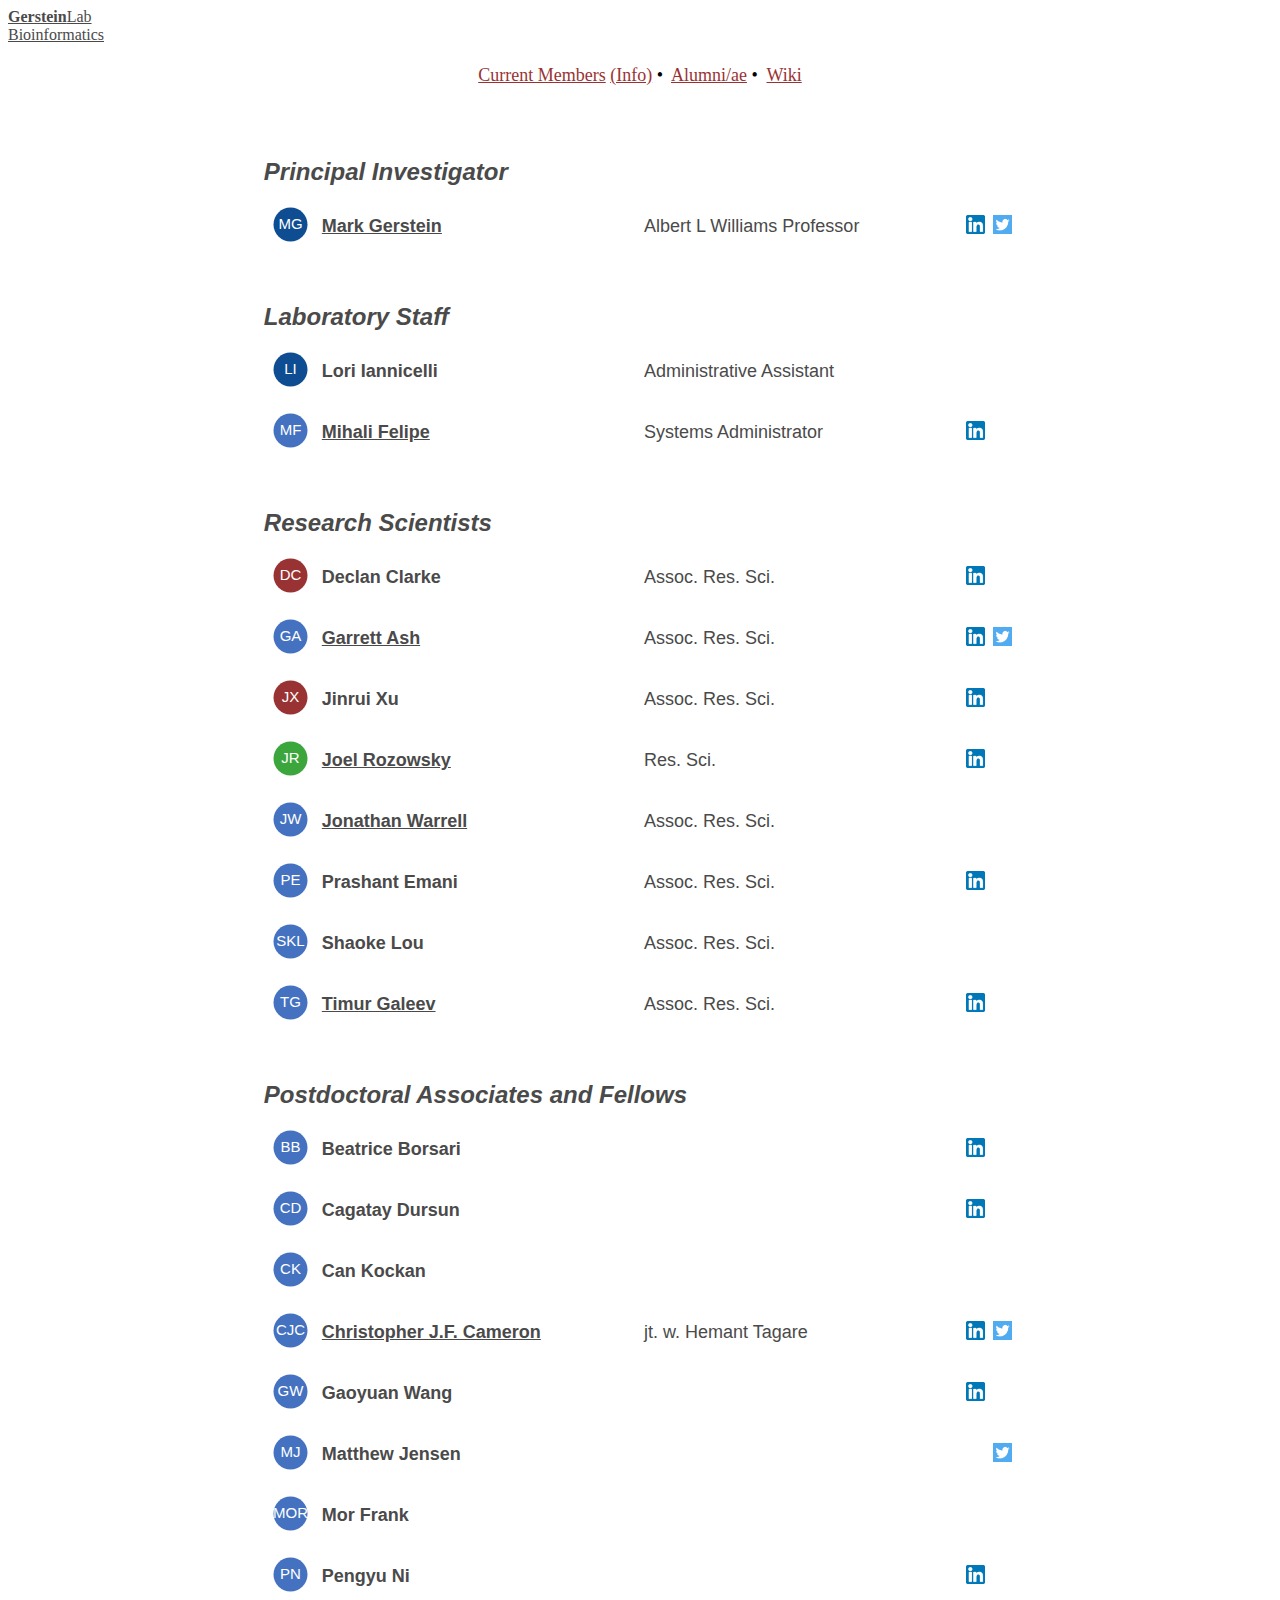
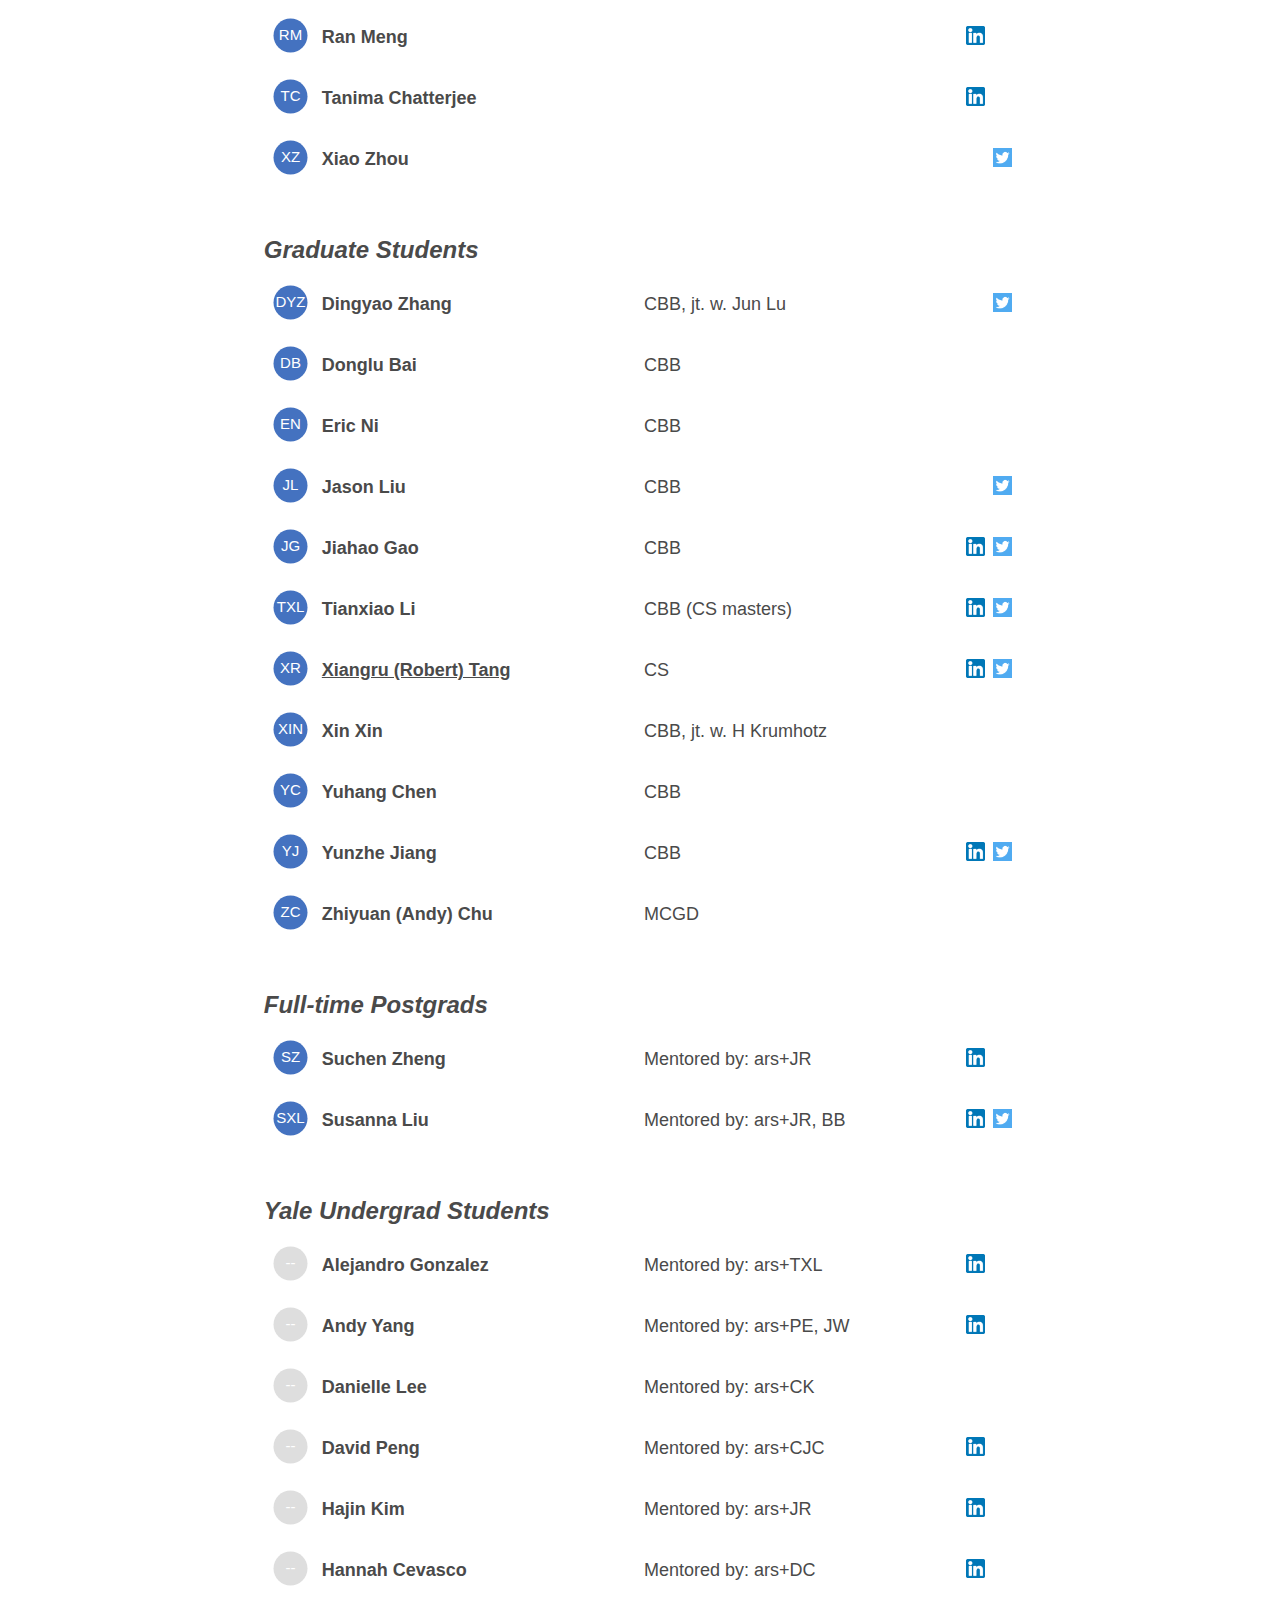
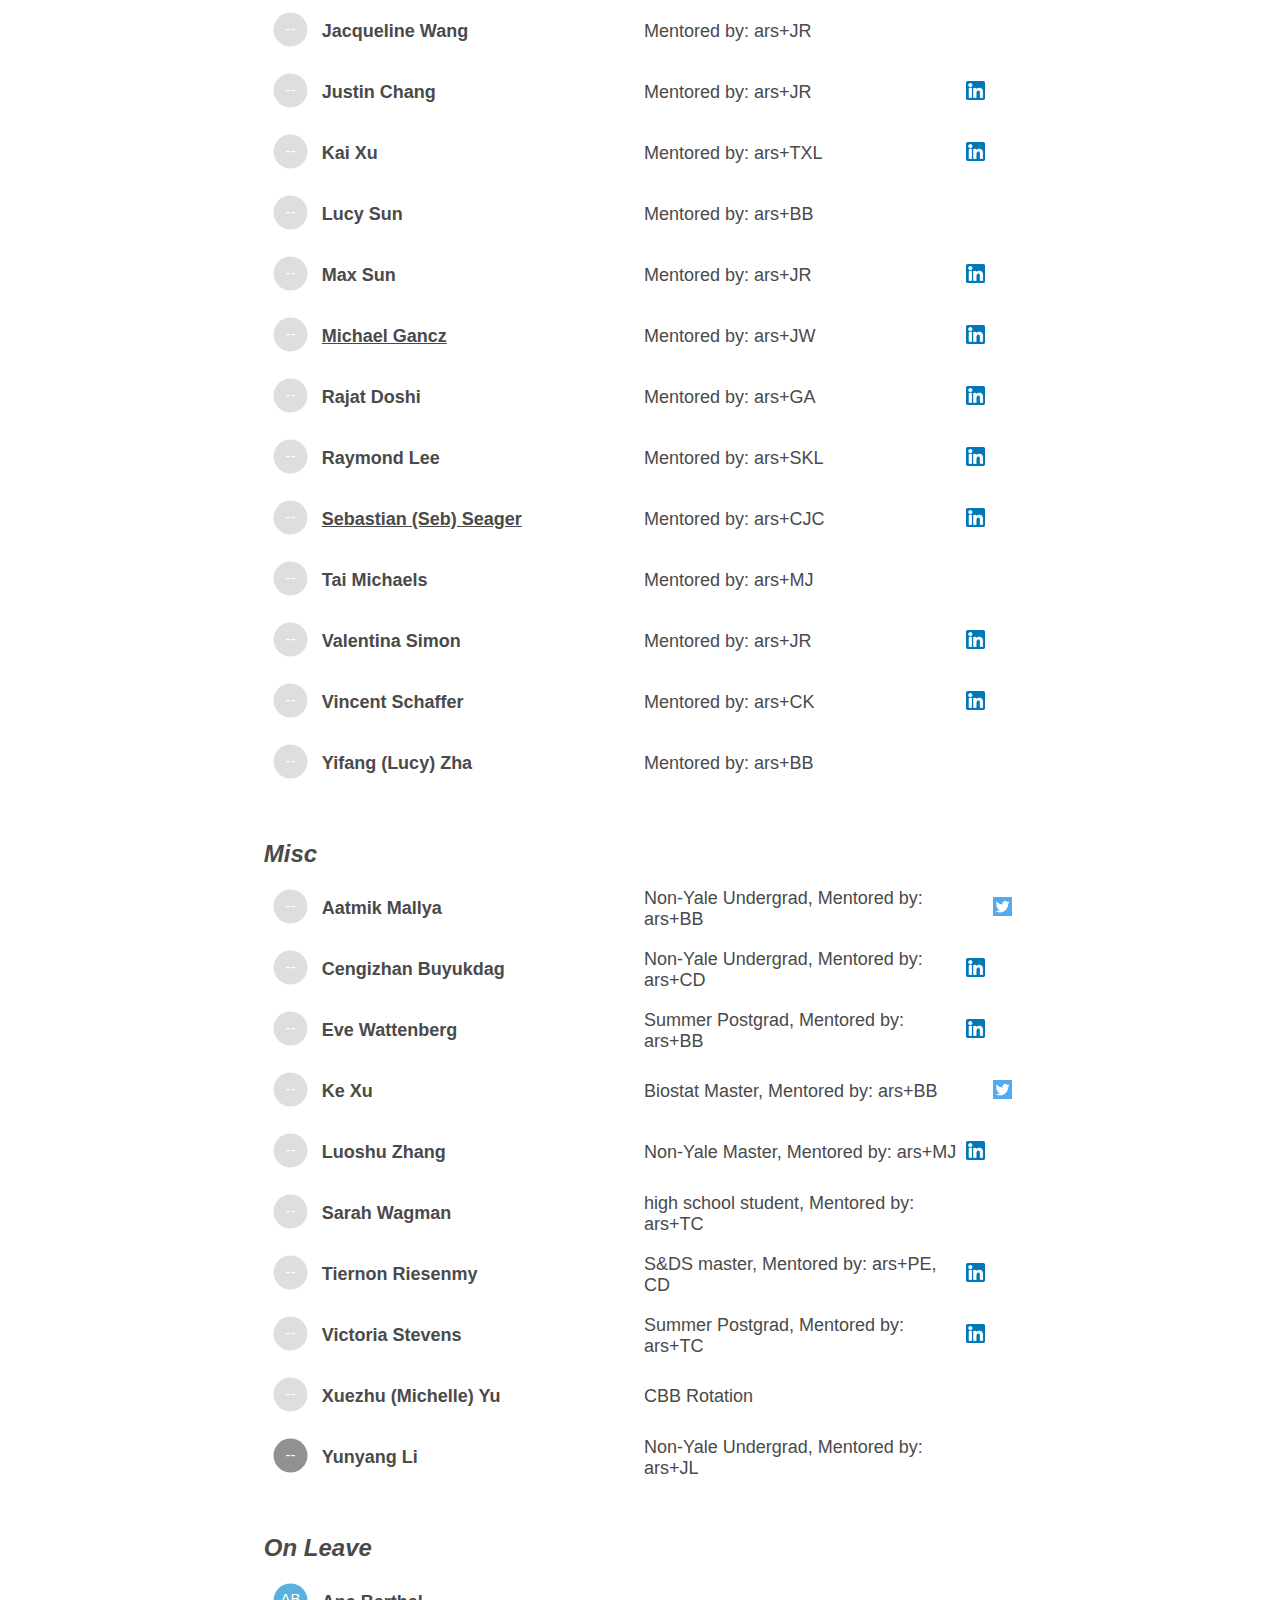
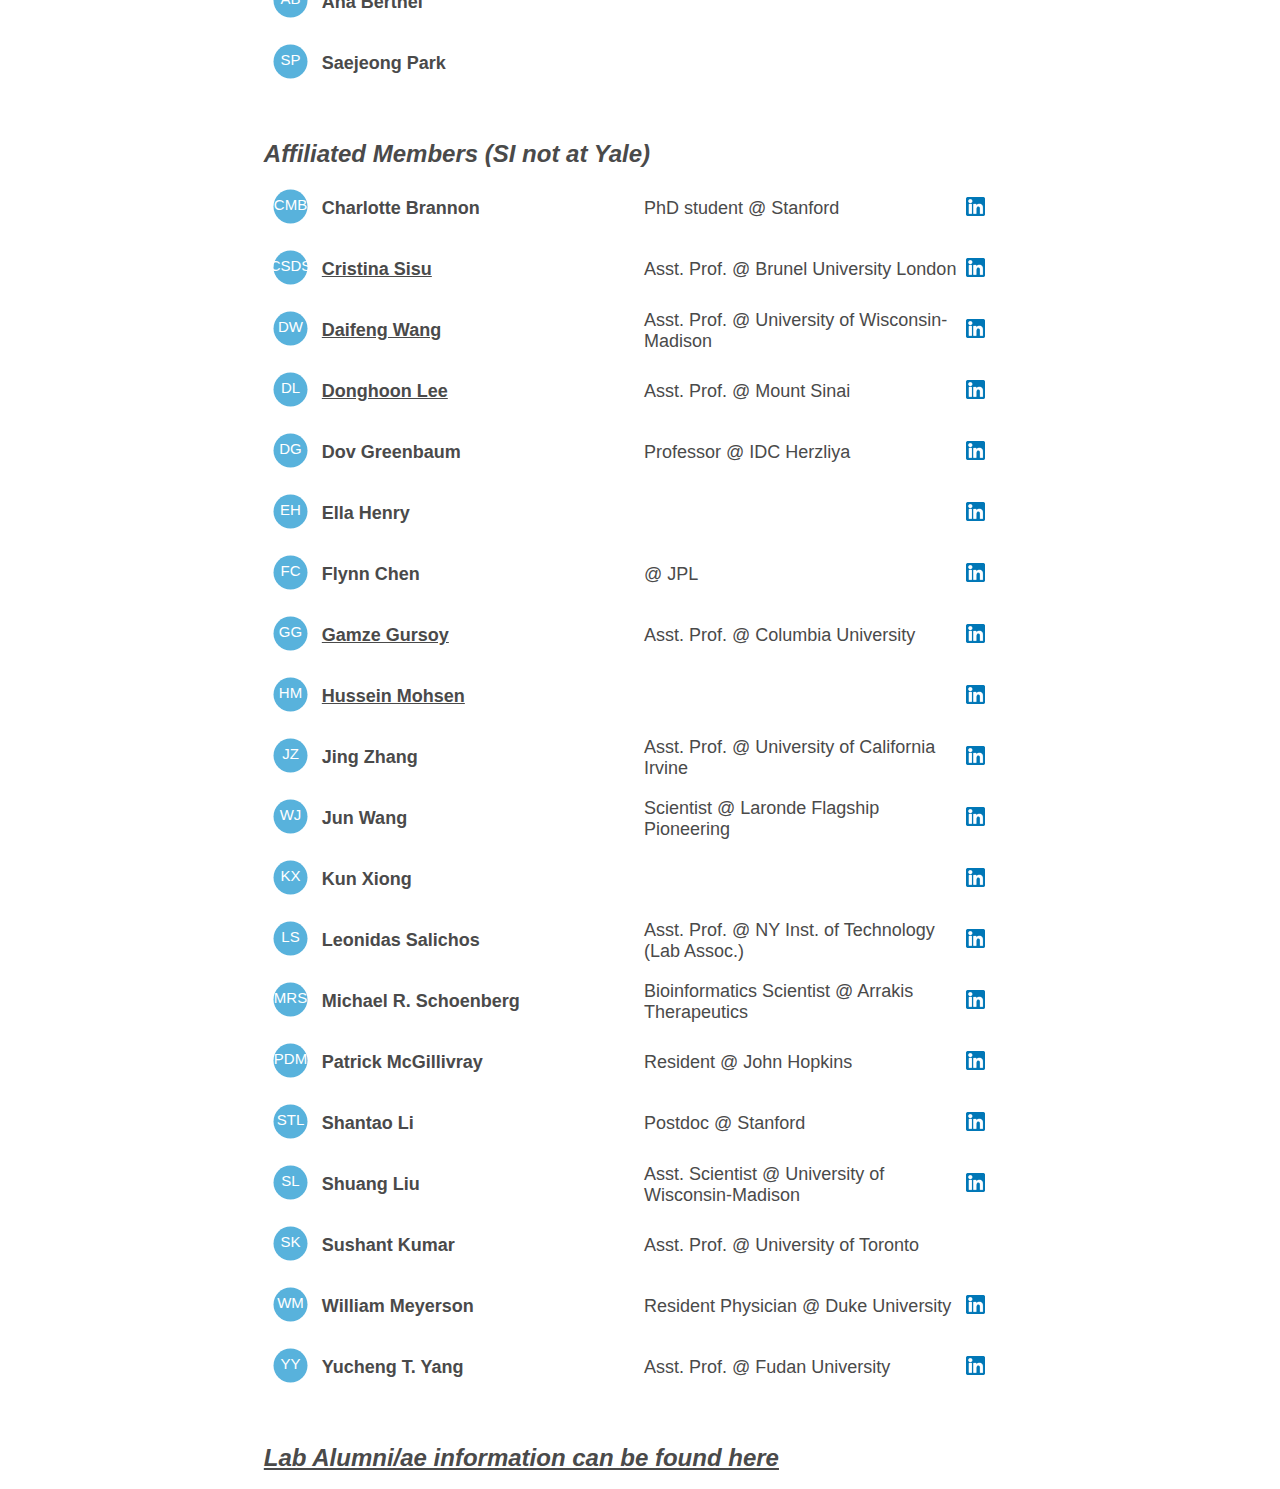
==== commit 228a697c: "20220607" ====
--- a/www/index.html
+++ b/www/index.html
@@ -59,18 +59,11 @@
                       <circle cx="17.5px" cy="17.5px" r="17" fill="#0F4D92"/>
                       <text x="17.5px" y="18px">MG</text>
                       Inline SVG Error, plz change web broswer.
-                    </svg>
-                  </a>
-                </td>
-                <td width="23px">
-            <a href="https://www.linkedin.com/in/mbgmbg/">
-              <svg width="19px" height="19px">
-                <rect width="18px" height="18px" rx="4" fill="#0077b5"/>
-                <text x="9px" y="10px" font-weight="bold">in</text>
-              </svg>
-            </a></td>
+                    </svg></a></td>
                 <td valign="middle"><p style="font-size:18px; font-family:arial;"><b><a href="http://www.gersteinlab.org/about">Mark Gerstein</a></b></p></td>
                 <td valign="middle"><p style="font-size:18px; font-family:arial;display: inline;">Albert L Williams Professor</p></td>
+                <td width="23px"><a href="https://www.linkedin.com/in/mbgmbg/"><img src="files/linkedin.png" alt="linkedin_icon" width="19px" height="19px"></a></td>
+                <td width="23px"><a href="https://twitter.com/MarkGerstein"><img src="files/twitter.png" alt="twitter_icon" width="19px" height="19px"></a></td>
               </tr>    
         </tbody> 
       </table> 
@@ -95,12 +88,11 @@
                       <circle cx="17.5px" cy="17.5px" r="17" fill="#0F4D92"/>
                       <text x="17.5px" y="18px">LI</text>
                       Inline SVG Error, plz change web broswer.
-                    </svg>
-                  </a>
-                </td>
-                <td width="23px"></td>
+                    </svg></a></td>
                 <td valign="middle"><p style="font-size:18px; font-family:arial;"><b>Lori Iannicelli</b></p></td>
                 <td valign="middle"><p style="font-size:18px; font-family:arial;display: inline;">Administrative Assistant</p></td>
+                <td width="23px"></td>
+                <td width="23px"></td>
               </tr>
               <tr>
                 <td width="5px"></td>
@@ -110,18 +102,11 @@
                       <circle cx="17.5px" cy="17.5px" r="17" fill="#4472c0"/>
                       <text x="17.5px" y="18px">MF</text>
                       Inline SVG Error, plz change web broswer.
-                    </svg>
-                  </a>
-                </td>
-                <td width="23px">
-            <a href="https://www.linkedin.com/in/docmihali/">
-              <svg width="19px" height="19px">
-                <rect width="18px" height="18px" rx="4" fill="#0077b5"/>
-                <text x="9px" y="10px" font-weight="bold">in</text>
-              </svg>
-            </a></td>
+                    </svg></a></td>
                 <td valign="middle"><p style="font-size:18px; font-family:arial;"><b><a href="http://homes.gersteinlab.org/people/mihali/">Mihali Felipe</a></b></p></td>
                 <td valign="middle"><p style="font-size:18px; font-family:arial;display: inline;">Systems Administrator</p></td>
+                <td width="23px"><a href="https://www.linkedin.com/in/docmihali/"><img src="files/linkedin.png" alt="linkedin_icon" width="19px" height="19px"></a></td>
+                <td width="23px"></td>
               </tr>    
         </tbody> 
       </table> 
@@ -146,18 +131,25 @@
                       <circle cx="17.5px" cy="17.5px" r="17" fill="#993333"/>
                       <text x="17.5px" y="18px">DC</text>
                       Inline SVG Error, plz change web broswer.
-                    </svg>
-                  </a>
-                </td>
-                <td width="23px">
-            <a href="https://www.linkedin.com/in/declan-c-6a38a918a/">
-              <svg width="19px" height="19px">
-                <rect width="18px" height="18px" rx="4" fill="#0077b5"/>
-                <text x="9px" y="10px" font-weight="bold">in</text>
-              </svg>
-            </a></td>
+                    </svg></a></td>
                 <td valign="middle"><p style="font-size:18px; font-family:arial;"><b>Declan  Clarke</b></p></td>
                 <td valign="middle"><p style="font-size:18px; font-family:arial;display: inline;">Assoc. Res. Sci.</p></td>
+                <td width="23px"><a href="https://www.linkedin.com/in/declan-c-6a38a918a/"><img src="files/linkedin.png" alt="linkedin_icon" width="19px" height="19px"></a></td>
+                <td width="23px"></td>
+              </tr>
+              <tr>
+                <td width="5px"></td>
+                <td width="45px"> 
+                  <a href="https://www.ncbi.nlm.nih.gov/pubmed?cmd=PureSearch&dispmax=200&relpubdate=No%20Limit&term=%28%28Gerstein%20Mark%5BAuthor%5D%20NOT%20%281957%5Bdp%5D%20%3A%201990%5Bdp%5D%29%29%29%20AND%20Ash%20Garrett">
+                    <svg height="35px" width="35px">
+                      <circle cx="17.5px" cy="17.5px" r="17" fill="#4472c0"/>
+                      <text x="17.5px" y="18px">GA</text>
+                      Inline SVG Error, plz change web broswer.
+                    </svg></a></td>
+                <td valign="middle"><p style="font-size:18px; font-family:arial;"><b><a href="https://www.runningacrossborders.org/">Garrett Ash</a></b></p></td>
+                <td valign="middle"><p style="font-size:18px; font-family:arial;display: inline;">Assoc. Res. Sci.</p></td>
+                <td width="23px"><a href="https://www.linkedin.com/in/garrettash/"><img src="files/linkedin.png" alt="linkedin_icon" width="19px" height="19px"></a></td>
+                <td width="23px"><a href="https://twitter.com/DrGarrettAsh1"><img src="files/twitter.png" alt="twitter_icon" width="19px" height="19px"></a></td>
               </tr>
               <tr>
                 <td width="5px"></td>
@@ -167,18 +159,11 @@
                       <circle cx="17.5px" cy="17.5px" r="17" fill="#993333"/>
                       <text x="17.5px" y="18px">JX</text>
                       Inline SVG Error, plz change web broswer.
-                    </svg>
-                  </a>
-                </td>
-                <td width="23px">
-            <a href="https://www.linkedin.com/in/jinrui-xu-5599a618/">
-              <svg width="19px" height="19px">
-                <rect width="18px" height="18px" rx="4" fill="#0077b5"/>
-                <text x="9px" y="10px" font-weight="bold">in</text>
-              </svg>
-            </a></td>
+                    </svg></a></td>
                 <td valign="middle"><p style="font-size:18px; font-family:arial;"><b>Jinrui Xu</b></p></td>
                 <td valign="middle"><p style="font-size:18px; font-family:arial;display: inline;">Assoc. Res. Sci.</p></td>
+                <td width="23px"><a href="https://www.linkedin.com/in/jinrui-xu-5599a618/"><img src="files/linkedin.png" alt="linkedin_icon" width="19px" height="19px"></a></td>
+                <td width="23px"></td>
               </tr>
               <tr>
                 <td width="5px"></td>
@@ -188,18 +173,11 @@
                       <circle cx="17.5px" cy="17.5px" r="17" fill="#3ba63c"/>
                       <text x="17.5px" y="18px">JR</text>
                       Inline SVG Error, plz change web broswer.
-                    </svg>
-                  </a>
-                </td>
-                <td width="23px">
-            <a href="https://www.linkedin.com/in/joel-rozowsky-7b177a29/">
-              <svg width="19px" height="19px">
-                <rect width="18px" height="18px" rx="4" fill="#0077b5"/>
-                <text x="9px" y="10px" font-weight="bold">in</text>
-              </svg>
-            </a></td>
+                    </svg></a></td>
                 <td valign="middle"><p style="font-size:18px; font-family:arial;"><b><a href="http://homes.gersteinlab.org/people/rozowsky/">Joel Rozowsky</a></b></p></td>
                 <td valign="middle"><p style="font-size:18px; font-family:arial;display: inline;">Res. Sci.</p></td>
+                <td width="23px"><a href="https://www.linkedin.com/in/joel-rozowsky-7b177a29/"><img src="files/linkedin.png" alt="linkedin_icon" width="19px" height="19px"></a></td>
+                <td width="23px"></td>
               </tr>
               <tr>
                 <td width="5px"></td>
@@ -209,12 +187,11 @@
                       <circle cx="17.5px" cy="17.5px" r="17" fill="#4472c0"/>
                       <text x="17.5px" y="18px">JW</text>
                       Inline SVG Error, plz change web broswer.
-                    </svg>
-                  </a>
-                </td>
-                <td width="23px"></td>
+                    </svg></a></td>
                 <td valign="middle"><p style="font-size:18px; font-family:arial;"><b><a href="https://sites.google.com/site/jonathanwarrell/">Jonathan Warrell</a></b></p></td>
                 <td valign="middle"><p style="font-size:18px; font-family:arial;display: inline;">Assoc. Res. Sci.</p></td>
+                <td width="23px"></td>
+                <td width="23px"></td>
               </tr>
               <tr>
                 <td width="5px"></td>
@@ -224,18 +201,11 @@
                       <circle cx="17.5px" cy="17.5px" r="17" fill="#4472c0"/>
                       <text x="17.5px" y="18px">PE</text>
                       Inline SVG Error, plz change web broswer.
-                    </svg>
-                  </a>
-                </td>
-                <td width="23px">
-            <a href="https://www.linkedin.com/in/prashant-emani-56843560/">
-              <svg width="19px" height="19px">
-                <rect width="18px" height="18px" rx="4" fill="#0077b5"/>
-                <text x="9px" y="10px" font-weight="bold">in</text>
-              </svg>
-            </a></td>
+                    </svg></a></td>
                 <td valign="middle"><p style="font-size:18px; font-family:arial;"><b>Prashant Emani</b></p></td>
                 <td valign="middle"><p style="font-size:18px; font-family:arial;display: inline;">Assoc. Res. Sci.</p></td>
+                <td width="23px"><a href="https://www.linkedin.com/in/prashant-emani-56843560/"><img src="files/linkedin.png" alt="linkedin_icon" width="19px" height="19px"></a></td>
+                <td width="23px"></td>
               </tr>
               <tr>
                 <td width="5px"></td>
@@ -245,27 +215,11 @@
                       <circle cx="17.5px" cy="17.5px" r="17" fill="#4472c0"/>
                       <text x="17.5px" y="18px">SKL</text>
                       Inline SVG Error, plz change web broswer.
-                    </svg>
-                  </a>
-                </td>
-                <td width="23px"></td>
+                    </svg></a></td>
                 <td valign="middle"><p style="font-size:18px; font-family:arial;"><b>Shaoke Lou</b></p></td>
                 <td valign="middle"><p style="font-size:18px; font-family:arial;display: inline;">Assoc. Res. Sci.</p></td>
-              </tr>
-              <tr>
-                <td width="5px"></td>
-                <td width="45px"> 
-                  <a href="https://www.ncbi.nlm.nih.gov/pubmed?cmd=PureSearch&dispmax=200&relpubdate=No%20Limit&term=%28%28Gerstein%20Mark%5BAuthor%5D%20NOT%20%281957%5Bdp%5D%20%3A%201990%5Bdp%5D%29%29%29%20AND%20Kumar%20Sushant">
-                    <svg height="35px" width="35px">
-                      <circle cx="17.5px" cy="17.5px" r="17" fill="#4472c0"/>
-                      <text x="17.5px" y="18px">SK</text>
-                      Inline SVG Error, plz change web broswer.
-                    </svg>
-                  </a>
-                </td>
-                <td width="23px"></td>
-                <td valign="middle"><p style="font-size:18px; font-family:arial;"><b>Sushant Kumar</b></p></td>
-                <td valign="middle"><p style="font-size:18px; font-family:arial;display: inline;">Assoc. Res. Sci.</p></td>
+                <td width="23px"></td>
+                <td width="23px"></td>
               </tr>
               <tr>
                 <td width="5px"></td>
@@ -275,18 +229,11 @@
                       <circle cx="17.5px" cy="17.5px" r="17" fill="#4472c0"/>
                       <text x="17.5px" y="18px">TG</text>
                       Inline SVG Error, plz change web broswer.
-                    </svg>
-                  </a>
-                </td>
-                <td width="23px">
-            <a href="https://www.linkedin.com/in/timur-galeev-59b80241/">
-              <svg width="19px" height="19px">
-                <rect width="18px" height="18px" rx="4" fill="#0077b5"/>
-                <text x="9px" y="10px" font-weight="bold">in</text>
-              </svg>
-            </a></td>
+                    </svg></a></td>
                 <td valign="middle"><p style="font-size:18px; font-family:arial;"><b><a href="http://scholar.google.com/citations?user=b3c-fNAAAAAJ&hl=en">Timur Galeev</a></b></p></td>
                 <td valign="middle"><p style="font-size:18px; font-family:arial;display: inline;">Assoc. Res. Sci.</p></td>
+                <td width="23px"><a href="https://www.linkedin.com/in/timur-galeev-59b80241/"><img src="files/linkedin.png" alt="linkedin_icon" width="19px" height="19px"></a></td>
+                <td width="23px"></td>
               </tr>    
         </tbody> 
       </table> 
@@ -306,23 +253,44 @@
               <tr>
                 <td width="5px"></td>
                 <td width="45px"> 
+                  <a href="https://www.ncbi.nlm.nih.gov/pubmed?cmd=PureSearch&dispmax=200&relpubdate=No%20Limit&term=%28%28Gerstein%20Mark%5BAuthor%5D%20NOT%20%281957%5Bdp%5D%20%3A%201990%5Bdp%5D%29%29%29%20AND%20Borsari%20Beatrice">
+                    <svg height="35px" width="35px">
+                      <circle cx="17.5px" cy="17.5px" r="17" fill="#4472c0"/>
+                      <text x="17.5px" y="18px">BB</text>
+                      Inline SVG Error, plz change web broswer.
+                    </svg></a></td>
+                <td valign="middle"><p style="font-size:18px; font-family:arial;"><b>Beatrice Borsari</b></p></td>
+                <td valign="middle"><p style="font-size:18px; font-family:arial;display: inline;"> </p></td>
+                <td width="23px"><a href="https://www.linkedin.com/in/bborsari/"><img src="files/linkedin.png" alt="linkedin_icon" width="19px" height="19px"></a></td>
+                <td width="23px"></td>
+              </tr>
+              <tr>
+                <td width="5px"></td>
+                <td width="45px"> 
                   <a href="https://www.ncbi.nlm.nih.gov/pubmed?cmd=PureSearch&dispmax=200&relpubdate=No%20Limit&term=%28%28Gerstein%20Mark%5BAuthor%5D%20NOT%20%281957%5Bdp%5D%20%3A%201990%5Bdp%5D%29%29%29%20AND%20Dursun%20Cagatay">
                     <svg height="35px" width="35px">
                       <circle cx="17.5px" cy="17.5px" r="17" fill="#4472c0"/>
                       <text x="17.5px" y="18px">CD</text>
                       Inline SVG Error, plz change web broswer.
-                    </svg>
-                  </a>
-                </td>
-                <td width="23px">
-            <a href="https://www.linkedin.com/in/cagataydursun/">
-              <svg width="19px" height="19px">
-                <rect width="18px" height="18px" rx="4" fill="#0077b5"/>
-                <text x="9px" y="10px" font-weight="bold">in</text>
-              </svg>
-            </a></td>
+                    </svg></a></td>
                 <td valign="middle"><p style="font-size:18px; font-family:arial;"><b>Cagatay Dursun</b></p></td>
                 <td valign="middle"><p style="font-size:18px; font-family:arial;display: inline;"> </p></td>
+                <td width="23px"><a href="https://www.linkedin.com/in/cagataydursun/"><img src="files/linkedin.png" alt="linkedin_icon" width="19px" height="19px"></a></td>
+                <td width="23px"></td>
+              </tr>
+              <tr>
+                <td width="5px"></td>
+                <td width="45px"> 
+                  <a href="https://www.ncbi.nlm.nih.gov/pubmed?cmd=PureSearch&dispmax=200&relpubdate=No%20Limit&term=%28%28Gerstein%20Mark%5BAuthor%5D%20NOT%20%281957%5Bdp%5D%20%3A%201990%5Bdp%5D%29%29%29%20AND%20Kockan%20Can">
+                    <svg height="35px" width="35px">
+                      <circle cx="17.5px" cy="17.5px" r="17" fill="#4472c0"/>
+                      <text x="17.5px" y="18px">CK</text>
+                      Inline SVG Error, plz change web broswer.
+                    </svg></a></td>
+                <td valign="middle"><p style="font-size:18px; font-family:arial;"><b>Can Kockan</b></p></td>
+                <td valign="middle"><p style="font-size:18px; font-family:arial;display: inline;"> </p></td>
+                <td width="23px"></td>
+                <td width="23px"></td>
               </tr>
               <tr>
                 <td width="5px"></td>
@@ -332,102 +300,25 @@
                       <circle cx="17.5px" cy="17.5px" r="17" fill="#4472c0"/>
                       <text x="17.5px" y="18px">CJC</text>
                       Inline SVG Error, plz change web broswer.
-                    </svg>
-                  </a>
-                </td>
-                <td width="23px">
-            <a href="https://www.linkedin.com/in/cjfcameron/">
-              <svg width="19px" height="19px">
-                <rect width="18px" height="18px" rx="4" fill="#0077b5"/>
-                <text x="9px" y="10px" font-weight="bold">in</text>
-              </svg>
-            </a></td>
+                    </svg></a></td>
                 <td valign="middle"><p style="font-size:18px; font-family:arial;"><b><a href="https://ccameron.github.io/">Christopher J.F. Cameron</a></b></p></td>
                 <td valign="middle"><p style="font-size:18px; font-family:arial;display: inline;">jt. w. Hemant Tagare</p></td>
-              </tr>
-              <tr>
-                <td width="5px"></td>
-                <td width="45px"> 
-                  <a href="https://www.ncbi.nlm.nih.gov/pubmed?cmd=PureSearch&dispmax=200&relpubdate=No%20Limit&term=%28%28Gerstein%20Mark%5BAuthor%5D%20NOT%20%281957%5Bdp%5D%20%3A%201990%5Bdp%5D%29%29%29%20AND%20Gursoy%20Gamze">
-                    <svg height="35px" width="35px">
-                      <circle cx="17.5px" cy="17.5px" r="17" fill="#4472c0"/>
-                      <text x="17.5px" y="18px">GG</text>
-                      Inline SVG Error, plz change web broswer.
-                    </svg>
-                  </a>
-                </td>
-                <td width="23px">
-            <a href="https://www.linkedin.com/in/gamze-gursoy-60806516/">
-              <svg width="19px" height="19px">
-                <rect width="18px" height="18px" rx="4" fill="#0077b5"/>
-                <text x="9px" y="10px" font-weight="bold">in</text>
-              </svg>
-            </a></td>
-                <td valign="middle"><p style="font-size:18px; font-family:arial;"><b><a href="http://gamzegursoy.org">Gamze Gursoy</a></b></p></td>
+                <td width="23px"><a href="https://www.linkedin.com/in/cjfcameron/"><img src="files/linkedin.png" alt="linkedin_icon" width="19px" height="19px"></a></td>
+                <td width="23px"><a href="https://twitter.com/cjf_cameron"><img src="files/twitter.png" alt="twitter_icon" width="19px" height="19px"></a></td>
+              </tr>
+              <tr>
+                <td width="5px"></td>
+                <td width="45px"> 
+                  <a href="https://www.ncbi.nlm.nih.gov/pubmed?cmd=PureSearch&dispmax=200&relpubdate=No%20Limit&term=%28%28Gerstein%20Mark%5BAuthor%5D%20NOT%20%281957%5Bdp%5D%20%3A%201990%5Bdp%5D%29%29%29%20AND%20Wang%20Gaoyuan">
+                    <svg height="35px" width="35px">
+                      <circle cx="17.5px" cy="17.5px" r="17" fill="#4472c0"/>
+                      <text x="17.5px" y="18px">GW</text>
+                      Inline SVG Error, plz change web broswer.
+                    </svg></a></td>
+                <td valign="middle"><p style="font-size:18px; font-family:arial;"><b>Gaoyuan Wang</b></p></td>
                 <td valign="middle"><p style="font-size:18px; font-family:arial;display: inline;"> </p></td>
-              </tr>
-              <tr>
-                <td width="5px"></td>
-                <td width="45px"> 
-                  <a href="https://www.ncbi.nlm.nih.gov/pubmed?cmd=PureSearch&dispmax=200&relpubdate=No%20Limit&term=%28%28Gerstein%20Mark%5BAuthor%5D%20NOT%20%281957%5Bdp%5D%20%3A%201990%5Bdp%5D%29%29%29%20AND%20Ash%20Garrett">
-                    <svg height="35px" width="35px">
-                      <circle cx="17.5px" cy="17.5px" r="17" fill="#4472c0"/>
-                      <text x="17.5px" y="18px">GA</text>
-                      Inline SVG Error, plz change web broswer.
-                    </svg>
-                  </a>
-                </td>
-                <td width="23px">
-            <a href="https://www.linkedin.com/in/garrettash/">
-              <svg width="19px" height="19px">
-                <rect width="18px" height="18px" rx="4" fill="#0077b5"/>
-                <text x="9px" y="10px" font-weight="bold">in</text>
-              </svg>
-            </a></td>
-                <td valign="middle"><p style="font-size:18px; font-family:arial;"><b><a href="https://www.runningacrossborders.org/">Garrett Ash</a></b></p></td>
-                <td valign="middle"><p style="font-size:18px; font-family:arial;display: inline;">Assoc. Health Fellow</p></td>
-              </tr>
-              <tr>
-                <td width="5px"></td>
-                <td width="45px"> 
-                  <a href="https://www.ncbi.nlm.nih.gov/pubmed?cmd=PureSearch&dispmax=200&relpubdate=No%20Limit&term=%28%28Gerstein%20Mark%5BAuthor%5D%20NOT%20%281957%5Bdp%5D%20%3A%201990%5Bdp%5D%29%29%29%20AND%20Wang%20Jun">
-                    <svg height="35px" width="35px">
-                      <circle cx="17.5px" cy="17.5px" r="17" fill="#4472c0"/>
-                      <text x="17.5px" y="18px">WJ</text>
-                      Inline SVG Error, plz change web broswer.
-                    </svg>
-                  </a>
-                </td>
-                <td width="23px">
-            <a href="https://www.linkedin.com/in/jun-wang-a694601b7/">
-              <svg width="19px" height="19px">
-                <rect width="18px" height="18px" rx="4" fill="#0077b5"/>
-                <text x="9px" y="10px" font-weight="bold">in</text>
-              </svg>
-            </a></td>
-                <td valign="middle"><p style="font-size:18px; font-family:arial;"><b>Jun Wang</b></p></td>
-                <td valign="middle"><p style="font-size:18px; font-family:arial;display: inline;"> </p></td>
-              </tr>
-              <tr>
-                <td width="5px"></td>
-                <td width="45px"> 
-                  <a href="https://www.ncbi.nlm.nih.gov/pubmed?cmd=PureSearch&dispmax=200&relpubdate=No%20Limit&term=%28%28Gerstein%20Mark%5BAuthor%5D%20NOT%20%281957%5Bdp%5D%20%3A%201990%5Bdp%5D%29%29%29%20AND%20Xiong%20Kun">
-                    <svg height="35px" width="35px">
-                      <circle cx="17.5px" cy="17.5px" r="17" fill="#4472c0"/>
-                      <text x="17.5px" y="18px">KX</text>
-                      Inline SVG Error, plz change web broswer.
-                    </svg>
-                  </a>
-                </td>
-                <td width="23px">
-            <a href="https://www.linkedin.com/in/kun-xiong-136115b1/">
-              <svg width="19px" height="19px">
-                <rect width="18px" height="18px" rx="4" fill="#0077b5"/>
-                <text x="9px" y="10px" font-weight="bold">in</text>
-              </svg>
-            </a></td>
-                <td valign="middle"><p style="font-size:18px; font-family:arial;"><b>Kun Xiong</b></p></td>
-                <td valign="middle"><p style="font-size:18px; font-family:arial;display: inline;"> </p></td>
+                <td width="23px"><a href="https://www.linkedin.com/in/gaoyuan-wang-0347071a6/"><img src="files/linkedin.png" alt="linkedin_icon" width="19px" height="19px"></a></td>
+                <td width="23px"></td>
               </tr>
               <tr>
                 <td width="5px"></td>
@@ -437,12 +328,39 @@
                       <circle cx="17.5px" cy="17.5px" r="17" fill="#4472c0"/>
                       <text x="17.5px" y="18px">MJ</text>
                       Inline SVG Error, plz change web broswer.
-                    </svg>
-                  </a>
-                </td>
-                <td width="23px"></td>
+                    </svg></a></td>
                 <td valign="middle"><p style="font-size:18px; font-family:arial;"><b>Matthew Jensen </b></p></td>
                 <td valign="middle"><p style="font-size:18px; font-family:arial;display: inline;"> </p></td>
+                <td width="23px"></td>
+                <td width="23px"><a href="https://twitter.com/JensenGenetics"><img src="files/twitter.png" alt="twitter_icon" width="19px" height="19px"></a></td>
+              </tr>
+              <tr>
+                <td width="5px"></td>
+                <td width="45px"> 
+                  <a href="https://www.ncbi.nlm.nih.gov/pubmed?cmd=PureSearch&dispmax=200&relpubdate=No%20Limit&term=%28%28Gerstein%20Mark%5BAuthor%5D%20NOT%20%281957%5Bdp%5D%20%3A%201990%5Bdp%5D%29%29%29%20AND%20Frank%20Mor">
+                    <svg height="35px" width="35px">
+                      <circle cx="17.5px" cy="17.5px" r="17" fill="#4472c0"/>
+                      <text x="17.5px" y="18px">MOR</text>
+                      Inline SVG Error, plz change web broswer.
+                    </svg></a></td>
+                <td valign="middle"><p style="font-size:18px; font-family:arial;"><b>Mor Frank</b></p></td>
+                <td valign="middle"><p style="font-size:18px; font-family:arial;display: inline;"> </p></td>
+                <td width="23px"></td>
+                <td width="23px"></td>
+              </tr>
+              <tr>
+                <td width="5px"></td>
+                <td width="45px"> 
+                  <a href="https://www.ncbi.nlm.nih.gov/pubmed?cmd=PureSearch&dispmax=200&relpubdate=No%20Limit&term=%28%28Gerstein%20Mark%5BAuthor%5D%20NOT%20%281957%5Bdp%5D%20%3A%201990%5Bdp%5D%29%29%29%20AND%20Ni%20Pengyu">
+                    <svg height="35px" width="35px">
+                      <circle cx="17.5px" cy="17.5px" r="17" fill="#4472c0"/>
+                      <text x="17.5px" y="18px">PN</text>
+                      Inline SVG Error, plz change web broswer.
+                    </svg></a></td>
+                <td valign="middle"><p style="font-size:18px; font-family:arial;"><b>Pengyu Ni</b></p></td>
+                <td valign="middle"><p style="font-size:18px; font-family:arial;display: inline;"> </p></td>
+                <td width="23px"><a href="https://www.linkedin.com/in/pengyu-ni-b38b61b1/"><img src="files/linkedin.png" alt="linkedin_icon" width="19px" height="19px"></a></td>
+                <td width="23px"></td>
               </tr>
               <tr>
                 <td width="5px"></td>
@@ -452,18 +370,11 @@
                       <circle cx="17.5px" cy="17.5px" r="17" fill="#4472c0"/>
                       <text x="17.5px" y="18px">RM</text>
                       Inline SVG Error, plz change web broswer.
-                    </svg>
-                  </a>
-                </td>
-                <td width="23px">
-            <a href="https://www.linkedin.com/in/ran-meng-238a851bb/">
-              <svg width="19px" height="19px">
-                <rect width="18px" height="18px" rx="4" fill="#0077b5"/>
-                <text x="9px" y="10px" font-weight="bold">in</text>
-              </svg>
-            </a></td>
+                    </svg></a></td>
                 <td valign="middle"><p style="font-size:18px; font-family:arial;"><b>Ran Meng</b></p></td>
                 <td valign="middle"><p style="font-size:18px; font-family:arial;display: inline;"> </p></td>
+                <td width="23px"><a href="https://www.linkedin.com/in/ran-meng-238a851bb/"><img src="files/linkedin.png" alt="linkedin_icon" width="19px" height="19px"></a></td>
+                <td width="23px"></td>
               </tr>
               <tr>
                 <td width="5px"></td>
@@ -473,18 +384,25 @@
                       <circle cx="17.5px" cy="17.5px" r="17" fill="#4472c0"/>
                       <text x="17.5px" y="18px">TC</text>
                       Inline SVG Error, plz change web broswer.
-                    </svg>
-                  </a>
-                </td>
-                <td width="23px">
-            <a href="https://www.linkedin.com/in/tanima-chatterjee-65ab5594/">
-              <svg width="19px" height="19px">
-                <rect width="18px" height="18px" rx="4" fill="#0077b5"/>
-                <text x="9px" y="10px" font-weight="bold">in</text>
-              </svg>
-            </a></td>
+                    </svg></a></td>
                 <td valign="middle"><p style="font-size:18px; font-family:arial;"><b>Tanima Chatterjee</b></p></td>
                 <td valign="middle"><p style="font-size:18px; font-family:arial;display: inline;"> </p></td>
+                <td width="23px"><a href="https://www.linkedin.com/in/tanima-chatterjee-65ab5594/"><img src="files/linkedin.png" alt="linkedin_icon" width="19px" height="19px"></a></td>
+                <td width="23px"></td>
+              </tr>
+              <tr>
+                <td width="5px"></td>
+                <td width="45px"> 
+                  <a href="https://www.ncbi.nlm.nih.gov/pubmed?cmd=PureSearch&dispmax=200&relpubdate=No%20Limit&term=%28%28Gerstein%20Mark%5BAuthor%5D%20NOT%20%281957%5Bdp%5D%20%3A%201990%5Bdp%5D%29%29%29%20AND%20Zhou%20Xiao">
+                    <svg height="35px" width="35px">
+                      <circle cx="17.5px" cy="17.5px" r="17" fill="#4472c0"/>
+                      <text x="17.5px" y="18px">XZ</text>
+                      Inline SVG Error, plz change web broswer.
+                    </svg></a></td>
+                <td valign="middle"><p style="font-size:18px; font-family:arial;"><b>Xiao Zhou</b></p></td>
+                <td valign="middle"><p style="font-size:18px; font-family:arial;display: inline;"> </p></td>
+                <td width="23px"></td>
+                <td width="23px"><a href="https://twitter.com/cloudcs16"><img src="files/twitter.png" alt="twitter_icon" width="19px" height="19px"></a></td>
               </tr>    
         </tbody> 
       </table> 
@@ -504,23 +422,30 @@
               <tr>
                 <td width="5px"></td>
                 <td width="45px"> 
-                  <a href="https://www.ncbi.nlm.nih.gov/pubmed?cmd=PureSearch&dispmax=200&relpubdate=No%20Limit&term=%28%28Gerstein%20Mark%5BAuthor%5D%20NOT%20%281957%5Bdp%5D%20%3A%201990%5Bdp%5D%29%29%29%20AND%20Berthel%20Ana">
-                    <svg height="35px" width="35px">
-                      <circle cx="17.5px" cy="17.5px" r="17" fill="#4472c0"/>
-                      <text x="17.5px" y="18px">AB</text>
-                      Inline SVG Error, plz change web broswer.
-                    </svg>
-                  </a>
-                </td>
-                <td width="23px">
-            <a href="https://www.linkedin.com/in/ana-berthel-028b32144/">
-              <svg width="19px" height="19px">
-                <rect width="18px" height="18px" rx="4" fill="#0077b5"/>
-                <text x="9px" y="10px" font-weight="bold">in</text>
-              </svg>
-            </a></td>
-                <td valign="middle"><p style="font-size:18px; font-family:arial;"><b>Ana Berthel</b></p></td>
+                  <a href="https://www.ncbi.nlm.nih.gov/pubmed?cmd=PureSearch&dispmax=200&relpubdate=No%20Limit&term=%28%28Gerstein%20Mark%5BAuthor%5D%20NOT%20%281957%5Bdp%5D%20%3A%201990%5Bdp%5D%29%29%29%20AND%20Zhang%20Dingyao">
+                    <svg height="35px" width="35px">
+                      <circle cx="17.5px" cy="17.5px" r="17" fill="#4472c0"/>
+                      <text x="17.5px" y="18px">DYZ</text>
+                      Inline SVG Error, plz change web broswer.
+                    </svg></a></td>
+                <td valign="middle"><p style="font-size:18px; font-family:arial;"><b>Dingyao Zhang</b></p></td>
+                <td valign="middle"><p style="font-size:18px; font-family:arial;display: inline;">CBB, jt. w. Jun Lu</p></td>
+                <td width="23px"></td>
+                <td width="23px"><a href="https://twitter.com/dingyao_zhang"><img src="files/twitter.png" alt="twitter_icon" width="19px" height="19px"></a></td>
+              </tr>
+              <tr>
+                <td width="5px"></td>
+                <td width="45px"> 
+                  <a href="https://www.ncbi.nlm.nih.gov/pubmed?cmd=PureSearch&dispmax=200&relpubdate=No%20Limit&term=%28%28Gerstein%20Mark%5BAuthor%5D%20NOT%20%281957%5Bdp%5D%20%3A%201990%5Bdp%5D%29%29%29%20AND%20Bai%20Donglu">
+                    <svg height="35px" width="35px">
+                      <circle cx="17.5px" cy="17.5px" r="17" fill="#4472c0"/>
+                      <text x="17.5px" y="18px">DB</text>
+                      Inline SVG Error, plz change web broswer.
+                    </svg></a></td>
+                <td valign="middle"><p style="font-size:18px; font-family:arial;"><b>Donglu Bai</b></p></td>
                 <td valign="middle"><p style="font-size:18px; font-family:arial;display: inline;">CBB</p></td>
+                <td width="23px"></td>
+                <td width="23px"></td>
               </tr>
               <tr>
                 <td width="5px"></td>
@@ -530,33 +455,11 @@
                       <circle cx="17.5px" cy="17.5px" r="17" fill="#4472c0"/>
                       <text x="17.5px" y="18px">EN</text>
                       Inline SVG Error, plz change web broswer.
-                    </svg>
-                  </a>
-                </td>
-                <td width="23px"></td>
+                    </svg></a></td>
                 <td valign="middle"><p style="font-size:18px; font-family:arial;"><b>Eric Ni</b></p></td>
                 <td valign="middle"><p style="font-size:18px; font-family:arial;display: inline;">CBB</p></td>
-              </tr>
-              <tr>
-                <td width="5px"></td>
-                <td width="45px"> 
-                  <a href="https://www.ncbi.nlm.nih.gov/pubmed?cmd=PureSearch&dispmax=200&relpubdate=No%20Limit&term=%28%28Gerstein%20Mark%5BAuthor%5D%20NOT%20%281957%5Bdp%5D%20%3A%201990%5Bdp%5D%29%29%29%20AND%20Mohsen%20Hussein">
-                    <svg height="35px" width="35px">
-                      <circle cx="17.5px" cy="17.5px" r="17" fill="#993333"/>
-                      <text x="17.5px" y="18px">HM</text>
-                      Inline SVG Error, plz change web broswer.
-                    </svg>
-                  </a>
-                </td>
-                <td width="23px">
-            <a href="https://www.linkedin.com/in/hussein-mohsen-394a0140/">
-              <svg width="19px" height="19px">
-                <rect width="18px" height="18px" rx="4" fill="#0077b5"/>
-                <text x="9px" y="10px" font-weight="bold">in</text>
-              </svg>
-            </a></td>
-                <td valign="middle"><p style="font-size:18px; font-family:arial;"><b><a href="http://www.husseinmohsen.com">Hussein Mohsen</a></b></p></td>
-                <td valign="middle"><p style="font-size:18px; font-family:arial;display: inline;">CBB (History of Science & Medicine masters)</p></td>
+                <td width="23px"></td>
+                <td width="23px"></td>
               </tr>
               <tr>
                 <td width="5px"></td>
@@ -566,12 +469,11 @@
                       <circle cx="17.5px" cy="17.5px" r="17" fill="#4472c0"/>
                       <text x="17.5px" y="18px">JL</text>
                       Inline SVG Error, plz change web broswer.
-                    </svg>
-                  </a>
-                </td>
-                <td width="23px"></td>
+                    </svg></a></td>
                 <td valign="middle"><p style="font-size:18px; font-family:arial;"><b>Jason Liu</b></p></td>
                 <td valign="middle"><p style="font-size:18px; font-family:arial;display: inline;">CBB</p></td>
+                <td width="23px"></td>
+                <td width="23px"><a href="https://twitter.com/JasonJLiu"><img src="files/twitter.png" alt="twitter_icon" width="19px" height="19px"></a></td>
               </tr>
               <tr>
                 <td width="5px"></td>
@@ -581,39 +483,11 @@
                       <circle cx="17.5px" cy="17.5px" r="17" fill="#4472c0"/>
                       <text x="17.5px" y="18px">JG</text>
                       Inline SVG Error, plz change web broswer.
-                    </svg>
-                  </a>
-                </td>
-                <td width="23px">
-            <a href="https://www.linkedin.com/in/jiahao-gao-08b79285/">
-              <svg width="19px" height="19px">
-                <rect width="18px" height="18px" rx="4" fill="#0077b5"/>
-                <text x="9px" y="10px" font-weight="bold">in</text>
-              </svg>
-            </a></td>
+                    </svg></a></td>
                 <td valign="middle"><p style="font-size:18px; font-family:arial;"><b>Jiahao Gao</b></p></td>
                 <td valign="middle"><p style="font-size:18px; font-family:arial;display: inline;">CBB</p></td>
-              </tr>
-              <tr>
-                <td width="5px"></td>
-                <td width="45px"> 
-                  <a href="https://www.ncbi.nlm.nih.gov/pubmed?cmd=PureSearch&dispmax=200&relpubdate=No%20Limit&term=%28%28Gerstein%20Mark%5BAuthor%5D%20NOT%20%281957%5Bdp%5D%20%3A%201990%5Bdp%5D%29%29%29%20AND%20Park%20Saejeong">
-                    <svg height="35px" width="35px">
-                      <circle cx="17.5px" cy="17.5px" r="17" fill="#4472c0"/>
-                      <text x="17.5px" y="18px">SP</text>
-                      Inline SVG Error, plz change web broswer.
-                    </svg>
-                  </a>
-                </td>
-                <td width="23px">
-            <a href="https://www.linkedin.com/in/saejeong-park-428384148/">
-              <svg width="19px" height="19px">
-                <rect width="18px" height="18px" rx="4" fill="#0077b5"/>
-                <text x="9px" y="10px" font-weight="bold">in</text>
-              </svg>
-            </a></td>
-                <td valign="middle"><p style="font-size:18px; font-family:arial;"><b>Saejeong Park</b></p></td>
-                <td valign="middle"><p style="font-size:18px; font-family:arial;display: inline;">Genetics (jt. w. N Sestan)</p></td>
+                <td width="23px"><a href="https://www.linkedin.com/in/jiahao-gao-08b79285/"><img src="files/linkedin.png" alt="linkedin_icon" width="19px" height="19px"></a></td>
+                <td width="23px"><a href="https://twitter.com/JiahaoGao200"><img src="files/twitter.png" alt="twitter_icon" width="19px" height="19px"></a></td>
               </tr>
               <tr>
                 <td width="5px"></td>
@@ -623,18 +497,81 @@
                       <circle cx="17.5px" cy="17.5px" r="17" fill="#4472c0"/>
                       <text x="17.5px" y="18px">TXL</text>
                       Inline SVG Error, plz change web broswer.
-                    </svg>
-                  </a>
-                </td>
-                <td width="23px">
-            <a href="https://www.linkedin.com/in/tianxiao-li-a2303091/">
-              <svg width="19px" height="19px">
-                <rect width="18px" height="18px" rx="4" fill="#0077b5"/>
-                <text x="9px" y="10px" font-weight="bold">in</text>
-              </svg>
-            </a></td>
+                    </svg></a></td>
                 <td valign="middle"><p style="font-size:18px; font-family:arial;"><b>Tianxiao Li</b></p></td>
                 <td valign="middle"><p style="font-size:18px; font-family:arial;display: inline;">CBB (CS masters)</p></td>
+                <td width="23px"><a href="https://www.linkedin.com/in/tianxiao-li-a2303091/"><img src="files/linkedin.png" alt="linkedin_icon" width="19px" height="19px"></a></td>
+                <td width="23px"><a href="https://twitter.com/leetx1010"><img src="files/twitter.png" alt="twitter_icon" width="19px" height="19px"></a></td>
+              </tr>
+              <tr>
+                <td width="5px"></td>
+                <td width="45px"> 
+                  <a href="https://www.ncbi.nlm.nih.gov/pubmed?cmd=PureSearch&dispmax=200&relpubdate=No%20Limit&term=%28%28Gerstein%20Mark%5BAuthor%5D%20NOT%20%281957%5Bdp%5D%20%3A%201990%5Bdp%5D%29%29%29%20AND%20Tang%20Xiangru (Robert)">
+                    <svg height="35px" width="35px">
+                      <circle cx="17.5px" cy="17.5px" r="17" fill="#4472c0"/>
+                      <text x="17.5px" y="18px">XR</text>
+                      Inline SVG Error, plz change web broswer.
+                    </svg></a></td>
+                <td valign="middle"><p style="font-size:18px; font-family:arial;"><b><a href="https://xiangrutang.github.io/">Xiangru (Robert) Tang</a></b></p></td>
+                <td valign="middle"><p style="font-size:18px; font-family:arial;display: inline;">CS</p></td>
+                <td width="23px"><a href="https://www.linkedin.com/in/xiangrutang/"><img src="files/linkedin.png" alt="linkedin_icon" width="19px" height="19px"></a></td>
+                <td width="23px"><a href="https://twitter.com/XiangruTang"><img src="files/twitter.png" alt="twitter_icon" width="19px" height="19px"></a></td>
+              </tr>
+              <tr>
+                <td width="5px"></td>
+                <td width="45px"> 
+                  <a href="https://www.ncbi.nlm.nih.gov/pubmed?cmd=PureSearch&dispmax=200&relpubdate=No%20Limit&term=%28%28Gerstein%20Mark%5BAuthor%5D%20NOT%20%281957%5Bdp%5D%20%3A%201990%5Bdp%5D%29%29%29%20AND%20Xin%20Xin">
+                    <svg height="35px" width="35px">
+                      <circle cx="17.5px" cy="17.5px" r="17" fill="#4472c0"/>
+                      <text x="17.5px" y="18px">XIN</text>
+                      Inline SVG Error, plz change web broswer.
+                    </svg></a></td>
+                <td valign="middle"><p style="font-size:18px; font-family:arial;"><b>Xin Xin</b></p></td>
+                <td valign="middle"><p style="font-size:18px; font-family:arial;display: inline;">CBB, jt. w. H Krumhotz</p></td>
+                <td width="23px"></td>
+                <td width="23px"></td>
+              </tr>
+              <tr>
+                <td width="5px"></td>
+                <td width="45px"> 
+                  <a href="https://www.ncbi.nlm.nih.gov/pubmed?cmd=PureSearch&dispmax=200&relpubdate=No%20Limit&term=%28%28Gerstein%20Mark%5BAuthor%5D%20NOT%20%281957%5Bdp%5D%20%3A%201990%5Bdp%5D%29%29%29%20AND%20Chen%20Yuhang">
+                    <svg height="35px" width="35px">
+                      <circle cx="17.5px" cy="17.5px" r="17" fill="#4472c0"/>
+                      <text x="17.5px" y="18px">YC</text>
+                      Inline SVG Error, plz change web broswer.
+                    </svg></a></td>
+                <td valign="middle"><p style="font-size:18px; font-family:arial;"><b>Yuhang Chen</b></p></td>
+                <td valign="middle"><p style="font-size:18px; font-family:arial;display: inline;">CBB</p></td>
+                <td width="23px"></td>
+                <td width="23px"></td>
+              </tr>
+              <tr>
+                <td width="5px"></td>
+                <td width="45px"> 
+                  <a href="https://www.ncbi.nlm.nih.gov/pubmed?cmd=PureSearch&dispmax=200&relpubdate=No%20Limit&term=%28%28Gerstein%20Mark%5BAuthor%5D%20NOT%20%281957%5Bdp%5D%20%3A%201990%5Bdp%5D%29%29%29%20AND%20Jiang%20Yunzhe">
+                    <svg height="35px" width="35px">
+                      <circle cx="17.5px" cy="17.5px" r="17" fill="#4472c0"/>
+                      <text x="17.5px" y="18px">YJ</text>
+                      Inline SVG Error, plz change web broswer.
+                    </svg></a></td>
+                <td valign="middle"><p style="font-size:18px; font-family:arial;"><b>Yunzhe Jiang</b></p></td>
+                <td valign="middle"><p style="font-size:18px; font-family:arial;display: inline;">CBB</p></td>
+                <td width="23px"><a href="https://www.linkedin.com/in/yunzhejiang/"><img src="files/linkedin.png" alt="linkedin_icon" width="19px" height="19px"></a></td>
+                <td width="23px"><a href="https://twitter.com/YunzheJ"><img src="files/twitter.png" alt="twitter_icon" width="19px" height="19px"></a></td>
+              </tr>
+              <tr>
+                <td width="5px"></td>
+                <td width="45px"> 
+                  <a href="https://www.ncbi.nlm.nih.gov/pubmed?cmd=PureSearch&dispmax=200&relpubdate=No%20Limit&term=%28%28Gerstein%20Mark%5BAuthor%5D%20NOT%20%281957%5Bdp%5D%20%3A%201990%5Bdp%5D%29%29%29%20AND%20Chu%20Zhiyuan (Andy)">
+                    <svg height="35px" width="35px">
+                      <circle cx="17.5px" cy="17.5px" r="17" fill="#4472c0"/>
+                      <text x="17.5px" y="18px">ZC</text>
+                      Inline SVG Error, plz change web broswer.
+                    </svg></a></td>
+                <td valign="middle"><p style="font-size:18px; font-family:arial;"><b>Zhiyuan (Andy) Chu</b></p></td>
+                <td valign="middle"><p style="font-size:18px; font-family:arial;display: inline;">MCGD</p></td>
+                <td width="23px"></td>
+                <td width="23px"></td>
               </tr>    
         </tbody> 
       </table> 
@@ -654,38 +591,30 @@
               <tr>
                 <td width="5px"></td>
                 <td width="45px"> 
-                  <a href="https://www.ncbi.nlm.nih.gov/pubmed?cmd=PureSearch&dispmax=200&relpubdate=No%20Limit&term=%28%28Gerstein%20Mark%5BAuthor%5D%20NOT%20%281957%5Bdp%5D%20%3A%201990%5Bdp%5D%29%29%29%20AND%20Prinster%20Drew">
-                    <svg height="35px" width="35px">
-                      <circle cx="17.5px" cy="17.5px" r="17" fill="#8c8c8c"/>
-                      <text x="17.5px" y="18px">--</text>
-                      Inline SVG Error, plz change web broswer.
-                    </svg>
-                  </a>
-                </td>
-                <td width="23px"></td>
-                <td valign="middle"><p style="font-size:18px; font-family:arial;"><b><a href="drewprinster.com">Drew Prinster</a></b></p></td>
-                <td valign="middle"><p style="font-size:18px; font-family:arial;display: inline;">Mentored by: ars+JR</p></td>
-              </tr>
-              <tr>
-                <td width="5px"></td>
-                <td width="45px"> 
                   <a href="https://www.ncbi.nlm.nih.gov/pubmed?cmd=PureSearch&dispmax=200&relpubdate=No%20Limit&term=%28%28Gerstein%20Mark%5BAuthor%5D%20NOT%20%281957%5Bdp%5D%20%3A%201990%5Bdp%5D%29%29%29%20AND%20Zheng%20Suchen">
                     <svg height="35px" width="35px">
                       <circle cx="17.5px" cy="17.5px" r="17" fill="#4472c0"/>
                       <text x="17.5px" y="18px">SZ</text>
                       Inline SVG Error, plz change web broswer.
-                    </svg>
-                  </a>
-                </td>
-                <td width="23px">
-            <a href="https://www.linkedin.com/in/suchen-zheng/">
-              <svg width="19px" height="19px">
-                <rect width="18px" height="18px" rx="4" fill="#0077b5"/>
-                <text x="9px" y="10px" font-weight="bold">in</text>
-              </svg>
-            </a></td>
+                    </svg></a></td>
                 <td valign="middle"><p style="font-size:18px; font-family:arial;"><b>Suchen Zheng</b></p></td>
                 <td valign="middle"><p style="font-size:18px; font-family:arial;display: inline;">Mentored by: ars+JR</p></td>
+                <td width="23px"><a href="https://www.linkedin.com/in/suchen-zheng/"><img src="files/linkedin.png" alt="linkedin_icon" width="19px" height="19px"></a></td>
+                <td width="23px"></td>
+              </tr>
+              <tr>
+                <td width="5px"></td>
+                <td width="45px"> 
+                  <a href="https://www.ncbi.nlm.nih.gov/pubmed?cmd=PureSearch&dispmax=200&relpubdate=No%20Limit&term=%28%28Gerstein%20Mark%5BAuthor%5D%20NOT%20%281957%5Bdp%5D%20%3A%201990%5Bdp%5D%29%29%29%20AND%20Liu%20Susanna">
+                    <svg height="35px" width="35px">
+                      <circle cx="17.5px" cy="17.5px" r="17" fill="#4472c0"/>
+                      <text x="17.5px" y="18px">SXL</text>
+                      Inline SVG Error, plz change web broswer.
+                    </svg></a></td>
+                <td valign="middle"><p style="font-size:18px; font-family:arial;"><b>Susanna Liu</b></p></td>
+                <td valign="middle"><p style="font-size:18px; font-family:arial;display: inline;">Mentored by: ars+JR, BB</p></td>
+                <td width="23px"><a href="https://www.linkedin.com/in/susanna-liu-442505159/"><img src="files/linkedin.png" alt="linkedin_icon" width="19px" height="19px"></a></td>
+                <td width="23px"><a href="https://twitter.com/Susannaliu99"><img src="files/twitter.png" alt="twitter_icon" width="19px" height="19px"></a></td>
               </tr>    
         </tbody> 
       </table> 
@@ -705,572 +634,268 @@
               <tr>
                 <td width="5px"></td>
                 <td width="45px"> 
-                  <a href="https://www.ncbi.nlm.nih.gov/pubmed?cmd=PureSearch&dispmax=200&relpubdate=No%20Limit&term=%28%28Gerstein%20Mark%5BAuthor%5D%20NOT%20%281957%5Bdp%5D%20%3A%201990%5Bdp%5D%29%29%29%20AND%20Donaghey%20Aidan">
-                    <svg height="35px" width="35px">
-                      <circle cx="17.5px" cy="17.5px" r="17" fill="#8c8c8c"/>
-                      <text x="17.5px" y="18px">--</text>
-                      Inline SVG Error, plz change web broswer.
-                    </svg>
-                  </a>
-                </td>
-                <td width="23px">
-            <a href="https://www.linkedin.com/in/aidan-donaghey-363b5b175/">
-              <svg width="19px" height="19px">
-                <rect width="18px" height="18px" rx="4" fill="#0077b5"/>
-                <text x="9px" y="10px" font-weight="bold">in</text>
-              </svg>
-            </a></td>
-                <td valign="middle"><p style="font-size:18px; font-family:arial;"><b>Aidan Donaghey</b></p></td>
-                <td valign="middle"><p style="font-size:18px; font-family:arial;display: inline;">Mentored by: ars+PE</p></td>
-              </tr>
-              <tr>
-                <td width="5px"></td>
-                <td width="45px"> 
-                  <a href="https://www.ncbi.nlm.nih.gov/pubmed?cmd=PureSearch&dispmax=200&relpubdate=No%20Limit&term=%28%28Gerstein%20Mark%5BAuthor%5D%20NOT%20%281957%5Bdp%5D%20%3A%201990%5Bdp%5D%29%29%29%20AND%20Haslund-Gourley%20Alexandra">
-                    <svg height="35px" width="35px">
-                      <circle cx="17.5px" cy="17.5px" r="17" fill="#cccccc"/>
-                      <text x="17.5px" y="18px">--</text>
-                      Inline SVG Error, plz change web broswer.
-                    </svg>
-                  </a>
-                </td>
-                <td width="23px">
-            <a href="https://www.linkedin.com/in/alexandra-haslund-gourley-4406761a8/">
-              <svg width="19px" height="19px">
-                <rect width="18px" height="18px" rx="4" fill="#0077b5"/>
-                <text x="9px" y="10px" font-weight="bold">in</text>
-              </svg>
-            </a></td>
-                <td valign="middle"><p style="font-size:18px; font-family:arial;"><b>Alexandra Haslund-Gourley</b></p></td>
-                <td valign="middle"><p style="font-size:18px; font-family:arial;display: inline;">Mentored by: ars+CJC</p></td>
-              </tr>
-              <tr>
-                <td width="5px"></td>
-                <td width="45px"> 
-                  <a href="https://www.ncbi.nlm.nih.gov/pubmed?cmd=PureSearch&dispmax=200&relpubdate=No%20Limit&term=%28%28Gerstein%20Mark%5BAuthor%5D%20NOT%20%281957%5Bdp%5D%20%3A%201990%5Bdp%5D%29%29%29%20AND%20Rajagopalan%20Ananya">
-                    <svg height="35px" width="35px">
-                      <circle cx="17.5px" cy="17.5px" r="17" fill="#cccccc"/>
-                      <text x="17.5px" y="18px">--</text>
-                      Inline SVG Error, plz change web broswer.
-                    </svg>
-                  </a>
-                </td>
-                <td width="23px">
-            <a href="https://www.linkedin.com/in/ananyarajagopalan/">
-              <svg width="19px" height="19px">
-                <rect width="18px" height="18px" rx="4" fill="#0077b5"/>
-                <text x="9px" y="10px" font-weight="bold">in</text>
-              </svg>
-            </a></td>
-                <td valign="middle"><p style="font-size:18px; font-family:arial;"><b>Ananya Rajagopalan</b></p></td>
-                <td valign="middle"><p style="font-size:18px; font-family:arial;display: inline;">Mentored by: ars+DC</p></td>
+                  <a href="https://www.ncbi.nlm.nih.gov/pubmed?cmd=PureSearch&dispmax=200&relpubdate=No%20Limit&term=%28%28Gerstein%20Mark%5BAuthor%5D%20NOT%20%281957%5Bdp%5D%20%3A%201990%5Bdp%5D%29%29%29%20AND%20Gonzalez%20Alejandro">
+                    <svg height="35px" width="35px">
+                      <circle cx="17.5px" cy="17.5px" r="17" fill="#dedede"/>
+                      <text x="17.5px" y="18px">--</text>
+                      Inline SVG Error, plz change web broswer.
+                    </svg></a></td>
+                <td valign="middle"><p style="font-size:18px; font-family:arial;"><b>Alejandro Gonzalez</b></p></td>
+                <td valign="middle"><p style="font-size:18px; font-family:arial;display: inline;">Mentored by: ars+TXL</p></td>
+                <td width="23px"><a href="https://www.linkedin.com/in/alejandro-gonzalez-shuk/"><img src="files/linkedin.png" alt="linkedin_icon" width="19px" height="19px"></a></td>
+                <td width="23px"></td>
               </tr>
               <tr>
                 <td width="5px"></td>
                 <td width="45px"> 
                   <a href="https://www.ncbi.nlm.nih.gov/pubmed?cmd=PureSearch&dispmax=200&relpubdate=No%20Limit&term=%28%28Gerstein%20Mark%5BAuthor%5D%20NOT%20%281957%5Bdp%5D%20%3A%201990%5Bdp%5D%29%29%29%20AND%20Yang%20Andy">
                     <svg height="35px" width="35px">
-                      <circle cx="17.5px" cy="17.5px" r="17" fill="#8c8c8c"/>
-                      <text x="17.5px" y="18px">--</text>
-                      Inline SVG Error, plz change web broswer.
-                    </svg>
-                  </a>
-                </td>
-                <td width="23px">
-            <a href="https://www.linkedin.com/in/andy-yang-868919166/">
-              <svg width="19px" height="19px">
-                <rect width="18px" height="18px" rx="4" fill="#0077b5"/>
-                <text x="9px" y="10px" font-weight="bold">in</text>
-              </svg>
-            </a></td>
+                      <circle cx="17.5px" cy="17.5px" r="17" fill="#dedede"/>
+                      <text x="17.5px" y="18px">--</text>
+                      Inline SVG Error, plz change web broswer.
+                    </svg></a></td>
                 <td valign="middle"><p style="font-size:18px; font-family:arial;"><b>Andy Yang</b></p></td>
-                <td valign="middle"><p style="font-size:18px; font-family:arial;display: inline;">Mentored by: ars+PE,JW</p></td>
-              </tr>
-              <tr>
-                <td width="5px"></td>
-                <td width="45px"> 
-                  <a href="https://www.ncbi.nlm.nih.gov/pubmed?cmd=PureSearch&dispmax=200&relpubdate=No%20Limit&term=%28%28Gerstein%20Mark%5BAuthor%5D%20NOT%20%281957%5Bdp%5D%20%3A%201990%5Bdp%5D%29%29%29%20AND%20Kaur%20Anmolpreet">
-                    <svg height="35px" width="35px">
-                      <circle cx="17.5px" cy="17.5px" r="17" fill="#8c8c8c"/>
-                      <text x="17.5px" y="18px">--</text>
-                      Inline SVG Error, plz change web broswer.
-                    </svg>
-                  </a>
-                </td>
-                <td width="23px">
-            <a href="https://www.linkedin.com/in/anmolpreet-kaur/">
-              <svg width="19px" height="19px">
-                <rect width="18px" height="18px" rx="4" fill="#0077b5"/>
-                <text x="9px" y="10px" font-weight="bold">in</text>
-              </svg>
-            </a></td>
-                <td valign="middle"><p style="font-size:18px; font-family:arial;"><b>Anmolpreet Kaur</b></p></td>
-                <td valign="middle"><p style="font-size:18px; font-family:arial;display: inline;">Mentored by: ars+SK</p></td>
-              </tr>
-              <tr>
-                <td width="5px"></td>
-                <td width="45px"> 
-                  <a href="https://www.ncbi.nlm.nih.gov/pubmed?cmd=PureSearch&dispmax=200&relpubdate=No%20Limit&term=%28%28Gerstein%20Mark%5BAuthor%5D%20NOT%20%281957%5Bdp%5D%20%3A%201990%5Bdp%5D%29%29%29%20AND%20Yi%20Caroline">
-                    <svg height="35px" width="35px">
-                      <circle cx="17.5px" cy="17.5px" r="17" fill="#cccccc"/>
-                      <text x="17.5px" y="18px">--</text>
-                      Inline SVG Error, plz change web broswer.
-                    </svg>
-                  </a>
-                </td>
-                <td width="23px">
-            <a href="https://www.linkedin.com/in/caroline-yi-14a7a312b/">
-              <svg width="19px" height="19px">
-                <rect width="18px" height="18px" rx="4" fill="#0077b5"/>
-                <text x="9px" y="10px" font-weight="bold">in</text>
-              </svg>
-            </a></td>
-                <td valign="middle"><p style="font-size:18px; font-family:arial;"><b>Caroline Yi</b></p></td>
-                <td valign="middle"><p style="font-size:18px; font-family:arial;display: inline;">Mentored by: ars+JL</p></td>
+                <td valign="middle"><p style="font-size:18px; font-family:arial;display: inline;">Mentored by: ars+PE, JW</p></td>
+                <td width="23px"><a href="https://www.linkedin.com/in/andy-yang-868919166/"><img src="files/linkedin.png" alt="linkedin_icon" width="19px" height="19px"></a></td>
+                <td width="23px"></td>
+              </tr>
+              <tr>
+                <td width="5px"></td>
+                <td width="45px"> 
+                  <a href="https://www.ncbi.nlm.nih.gov/pubmed?cmd=PureSearch&dispmax=200&relpubdate=No%20Limit&term=%28%28Gerstein%20Mark%5BAuthor%5D%20NOT%20%281957%5Bdp%5D%20%3A%201990%5Bdp%5D%29%29%29%20AND%20Lee%20Danielle">
+                    <svg height="35px" width="35px">
+                      <circle cx="17.5px" cy="17.5px" r="17" fill="#dedede"/>
+                      <text x="17.5px" y="18px">--</text>
+                      Inline SVG Error, plz change web broswer.
+                    </svg></a></td>
+                <td valign="middle"><p style="font-size:18px; font-family:arial;"><b>Danielle Lee</b></p></td>
+                <td valign="middle"><p style="font-size:18px; font-family:arial;display: inline;">Mentored by: ars+CK</p></td>
+                <td width="23px"></td>
+                <td width="23px"></td>
               </tr>
               <tr>
                 <td width="5px"></td>
                 <td width="45px"> 
                   <a href="https://www.ncbi.nlm.nih.gov/pubmed?cmd=PureSearch&dispmax=200&relpubdate=No%20Limit&term=%28%28Gerstein%20Mark%5BAuthor%5D%20NOT%20%281957%5Bdp%5D%20%3A%201990%5Bdp%5D%29%29%29%20AND%20Peng%20David">
                     <svg height="35px" width="35px">
-                      <circle cx="17.5px" cy="17.5px" r="17" fill="#cccccc"/>
-                      <text x="17.5px" y="18px">--</text>
-                      Inline SVG Error, plz change web broswer.
-                    </svg>
-                  </a>
-                </td>
-                <td width="23px">
-            <a href="https://www.linkedin.com/in/peng-david/">
-              <svg width="19px" height="19px">
-                <rect width="18px" height="18px" rx="4" fill="#0077b5"/>
-                <text x="9px" y="10px" font-weight="bold">in</text>
-              </svg>
-            </a></td>
+                      <circle cx="17.5px" cy="17.5px" r="17" fill="#dedede"/>
+                      <text x="17.5px" y="18px">--</text>
+                      Inline SVG Error, plz change web broswer.
+                    </svg></a></td>
                 <td valign="middle"><p style="font-size:18px; font-family:arial;"><b>David Peng</b></p></td>
                 <td valign="middle"><p style="font-size:18px; font-family:arial;display: inline;">Mentored by: ars+CJC</p></td>
-              </tr>
-              <tr>
-                <td width="5px"></td>
-                <td width="45px"> 
-                  <a href="https://www.ncbi.nlm.nih.gov/pubmed?cmd=PureSearch&dispmax=200&relpubdate=No%20Limit&term=%28%28Gerstein%20Mark%5BAuthor%5D%20NOT%20%281957%5Bdp%5D%20%3A%201990%5Bdp%5D%29%29%29%20AND%20Qian%20Ellen">
-                    <svg height="35px" width="35px">
-                      <circle cx="17.5px" cy="17.5px" r="17" fill="#cccccc"/>
-                      <text x="17.5px" y="18px">--</text>
-                      Inline SVG Error, plz change web broswer.
-                    </svg>
-                  </a>
-                </td>
-                <td width="23px">
-            <a href="https://www.linkedin.com/in/ellenqian/">
-              <svg width="19px" height="19px">
-                <rect width="18px" height="18px" rx="4" fill="#0077b5"/>
-                <text x="9px" y="10px" font-weight="bold">in</text>
-              </svg>
-            </a></td>
-                <td valign="middle"><p style="font-size:18px; font-family:arial;"><b>Ellen Qian</b></p></td>
-                <td valign="middle"><p style="font-size:18px; font-family:arial;display: inline;">Mentored by: ars+DC, SK</p></td>
-              </tr>
-              <tr>
-                <td width="5px"></td>
-                <td width="45px"> 
-                  <a href="https://www.ncbi.nlm.nih.gov/pubmed?cmd=PureSearch&dispmax=200&relpubdate=No%20Limit&term=%28%28Gerstein%20Mark%5BAuthor%5D%20NOT%20%281957%5Bdp%5D%20%3A%201990%5Bdp%5D%29%29%29%20AND%20Hardcastle%20Graham">
-                    <svg height="35px" width="35px">
-                      <circle cx="17.5px" cy="17.5px" r="17" fill="#cccccc"/>
-                      <text x="17.5px" y="18px">--</text>
-                      Inline SVG Error, plz change web broswer.
-                    </svg>
-                  </a>
-                </td>
-                <td width="23px">
-            <a href="https://www.linkedin.com/in/graham-hardcastle/">
-              <svg width="19px" height="19px">
-                <rect width="18px" height="18px" rx="4" fill="#0077b5"/>
-                <text x="9px" y="10px" font-weight="bold">in</text>
-              </svg>
-            </a></td>
-                <td valign="middle"><p style="font-size:18px; font-family:arial;"><b>Graham Hardcastle</b></p></td>
+                <td width="23px"><a href="https://www.linkedin.com/in/peng-david/"><img src="files/linkedin.png" alt="linkedin_icon" width="19px" height="19px"></a></td>
+                <td width="23px"></td>
+              </tr>
+              <tr>
+                <td width="5px"></td>
+                <td width="45px"> 
+                  <a href="https://www.ncbi.nlm.nih.gov/pubmed?cmd=PureSearch&dispmax=200&relpubdate=No%20Limit&term=%28%28Gerstein%20Mark%5BAuthor%5D%20NOT%20%281957%5Bdp%5D%20%3A%201990%5Bdp%5D%29%29%29%20AND%20Kim%20Hajin">
+                    <svg height="35px" width="35px">
+                      <circle cx="17.5px" cy="17.5px" r="17" fill="#dedede"/>
+                      <text x="17.5px" y="18px">--</text>
+                      Inline SVG Error, plz change web broswer.
+                    </svg></a></td>
+                <td valign="middle"><p style="font-size:18px; font-family:arial;"><b>Hajin Kim</b></p></td>
                 <td valign="middle"><p style="font-size:18px; font-family:arial;display: inline;">Mentored by: ars+JR</p></td>
+                <td width="23px"><a href="https://www.linkedin.com/in/hajin-kim/"><img src="files/linkedin.png" alt="linkedin_icon" width="19px" height="19px"></a></td>
+                <td width="23px"></td>
               </tr>
               <tr>
                 <td width="5px"></td>
                 <td width="45px"> 
                   <a href="https://www.ncbi.nlm.nih.gov/pubmed?cmd=PureSearch&dispmax=200&relpubdate=No%20Limit&term=%28%28Gerstein%20Mark%5BAuthor%5D%20NOT%20%281957%5Bdp%5D%20%3A%201990%5Bdp%5D%29%29%29%20AND%20Cevasco%20Hannah">
                     <svg height="35px" width="35px">
-                      <circle cx="17.5px" cy="17.5px" r="17" fill="#cccccc"/>
-                      <text x="17.5px" y="18px">--</text>
-                      Inline SVG Error, plz change web broswer.
-                    </svg>
-                  </a>
-                </td>
-                <td width="23px">
-            <a href="https://www.linkedin.com/in/hannah-cevasco/">
-              <svg width="19px" height="19px">
-                <rect width="18px" height="18px" rx="4" fill="#0077b5"/>
-                <text x="9px" y="10px" font-weight="bold">in</text>
-              </svg>
-            </a></td>
+                      <circle cx="17.5px" cy="17.5px" r="17" fill="#dedede"/>
+                      <text x="17.5px" y="18px">--</text>
+                      Inline SVG Error, plz change web broswer.
+                    </svg></a></td>
                 <td valign="middle"><p style="font-size:18px; font-family:arial;"><b>Hannah Cevasco</b></p></td>
                 <td valign="middle"><p style="font-size:18px; font-family:arial;display: inline;">Mentored by: ars+DC</p></td>
-              </tr>
-              <tr>
-                <td width="5px"></td>
-                <td width="45px"> 
-                  <a href="https://www.ncbi.nlm.nih.gov/pubmed?cmd=PureSearch&dispmax=200&relpubdate=No%20Limit&term=%28%28Gerstein%20Mark%5BAuthor%5D%20NOT%20%281957%5Bdp%5D%20%3A%201990%5Bdp%5D%29%29%29%20AND%20Maduno%20Ikenna">
-                    <svg height="35px" width="35px">
-                      <circle cx="17.5px" cy="17.5px" r="17" fill="#cccccc"/>
-                      <text x="17.5px" y="18px">--</text>
-                      Inline SVG Error, plz change web broswer.
-                    </svg>
-                  </a>
-                </td>
-                <td width="23px">
-            <a href="https://www.linkedin.com/in/ikenna-maduno-53a930145/">
-              <svg width="19px" height="19px">
-                <rect width="18px" height="18px" rx="4" fill="#0077b5"/>
-                <text x="9px" y="10px" font-weight="bold">in</text>
-              </svg>
-            </a></td>
-                <td valign="middle"><p style="font-size:18px; font-family:arial;"><b>Ikenna Maduno</b></p></td>
+                <td width="23px"><a href="https://www.linkedin.com/in/hannah-cevasco/"><img src="files/linkedin.png" alt="linkedin_icon" width="19px" height="19px"></a></td>
+                <td width="23px"></td>
+              </tr>
+              <tr>
+                <td width="5px"></td>
+                <td width="45px"> 
+                  <a href="https://www.ncbi.nlm.nih.gov/pubmed?cmd=PureSearch&dispmax=200&relpubdate=No%20Limit&term=%28%28Gerstein%20Mark%5BAuthor%5D%20NOT%20%281957%5Bdp%5D%20%3A%201990%5Bdp%5D%29%29%29%20AND%20Wang%20Jacqueline">
+                    <svg height="35px" width="35px">
+                      <circle cx="17.5px" cy="17.5px" r="17" fill="#dedede"/>
+                      <text x="17.5px" y="18px">--</text>
+                      Inline SVG Error, plz change web broswer.
+                    </svg></a></td>
+                <td valign="middle"><p style="font-size:18px; font-family:arial;"><b>Jacqueline Wang</b></p></td>
                 <td valign="middle"><p style="font-size:18px; font-family:arial;display: inline;">Mentored by: ars+JR</p></td>
-              </tr>
-              <tr>
-                <td width="5px"></td>
-                <td width="45px"> 
-                  <a href="https://www.ncbi.nlm.nih.gov/pubmed?cmd=PureSearch&dispmax=200&relpubdate=No%20Limit&term=%28%28Gerstein%20Mark%5BAuthor%5D%20NOT%20%281957%5Bdp%5D%20%3A%201990%5Bdp%5D%29%29%29%20AND%20Chapman%20Jackson (Jack)">
-                    <svg height="35px" width="35px">
-                      <circle cx="17.5px" cy="17.5px" r="17" fill="#8c8c8c"/>
-                      <text x="17.5px" y="18px">--</text>
-                      Inline SVG Error, plz change web broswer.
-                    </svg>
-                  </a>
-                </td>
-                <td width="23px">
-            <a href="https://www.linkedin.com/in/jackson-chapman-38a9b0208/">
-              <svg width="19px" height="19px">
-                <rect width="18px" height="18px" rx="4" fill="#0077b5"/>
-                <text x="9px" y="10px" font-weight="bold">in</text>
-              </svg>
-            </a></td>
-                <td valign="middle"><p style="font-size:18px; font-family:arial;"><b>Jackson (Jack) Chapman</b></p></td>
-                <td valign="middle"><p style="font-size:18px; font-family:arial;display: inline;">Mentored by: ars+PE,JW</p></td>
-              </tr>
-              <tr>
-                <td width="5px"></td>
-                <td width="45px"> 
-                  <a href="https://www.ncbi.nlm.nih.gov/pubmed?cmd=PureSearch&dispmax=200&relpubdate=No%20Limit&term=%28%28Gerstein%20Mark%5BAuthor%5D%20NOT%20%281957%5Bdp%5D%20%3A%201990%5Bdp%5D%29%29%29%20AND%20Fan%20Jane">
-                    <svg height="35px" width="35px">
-                      <circle cx="17.5px" cy="17.5px" r="17" fill="#cccccc"/>
-                      <text x="17.5px" y="18px">--</text>
-                      Inline SVG Error, plz change web broswer.
-                    </svg>
-                  </a>
-                </td>
-                <td width="23px"></td>
-                <td valign="middle"><p style="font-size:18px; font-family:arial;"><b>Jane Fan</b></p></td>
-                <td valign="middle"><p style="font-size:18px; font-family:arial;display: inline;">Mentored by: ars+PE</p></td>
-              </tr>
-              <tr>
-                <td width="5px"></td>
-                <td width="45px"> 
-                  <a href="https://www.ncbi.nlm.nih.gov/pubmed?cmd=PureSearch&dispmax=200&relpubdate=No%20Limit&term=%28%28Gerstein%20Mark%5BAuthor%5D%20NOT%20%281957%5Bdp%5D%20%3A%201990%5Bdp%5D%29%29%29%20AND%20Goldwasser%20Jeremy">
-                    <svg height="35px" width="35px">
-                      <circle cx="17.5px" cy="17.5px" r="17" fill="#8c8c8c"/>
-                      <text x="17.5px" y="18px">--</text>
-                      Inline SVG Error, plz change web broswer.
-                    </svg>
-                  </a>
-                </td>
-                <td width="23px">
-            <a href="https://www.linkedin.com/in/jeremy-goldwasser/">
-              <svg width="19px" height="19px">
-                <rect width="18px" height="18px" rx="4" fill="#0077b5"/>
-                <text x="9px" y="10px" font-weight="bold">in</text>
-              </svg>
-            </a></td>
-                <td valign="middle"><p style="font-size:18px; font-family:arial;"><b>Jeremy Goldwasser</b></p></td>
-                <td valign="middle"><p style="font-size:18px; font-family:arial;display: inline;">Mentored by: ars+MG</p></td>
+                <td width="23px"></td>
+                <td width="23px"></td>
               </tr>
               <tr>
                 <td width="5px"></td>
                 <td width="45px"> 
                   <a href="https://www.ncbi.nlm.nih.gov/pubmed?cmd=PureSearch&dispmax=200&relpubdate=No%20Limit&term=%28%28Gerstein%20Mark%5BAuthor%5D%20NOT%20%281957%5Bdp%5D%20%3A%201990%5Bdp%5D%29%29%29%20AND%20Chang%20Justin">
                     <svg height="35px" width="35px">
-                      <circle cx="17.5px" cy="17.5px" r="17" fill="#cccccc"/>
-                      <text x="17.5px" y="18px">--</text>
-                      Inline SVG Error, plz change web broswer.
-                    </svg>
-                  </a>
-                </td>
-                <td width="23px">
-            <a href="https://www.linkedin.com/in/justin-chang-yale/">
-              <svg width="19px" height="19px">
-                <rect width="18px" height="18px" rx="4" fill="#0077b5"/>
-                <text x="9px" y="10px" font-weight="bold">in</text>
-              </svg>
-            </a></td>
+                      <circle cx="17.5px" cy="17.5px" r="17" fill="#dedede"/>
+                      <text x="17.5px" y="18px">--</text>
+                      Inline SVG Error, plz change web broswer.
+                    </svg></a></td>
                 <td valign="middle"><p style="font-size:18px; font-family:arial;"><b>Justin Chang</b></p></td>
                 <td valign="middle"><p style="font-size:18px; font-family:arial;display: inline;">Mentored by: ars+JR</p></td>
-              </tr>
-              <tr>
-                <td width="5px"></td>
-                <td width="45px"> 
-                  <a href="https://www.ncbi.nlm.nih.gov/pubmed?cmd=PureSearch&dispmax=200&relpubdate=No%20Limit&term=%28%28Gerstein%20Mark%5BAuthor%5D%20NOT%20%281957%5Bdp%5D%20%3A%201990%5Bdp%5D%29%29%29%20AND%20Simic%20Katherine (Katie)">
-                    <svg height="35px" width="35px">
-                      <circle cx="17.5px" cy="17.5px" r="17" fill="#cccccc"/>
-                      <text x="17.5px" y="18px">--</text>
-                      Inline SVG Error, plz change web broswer.
-                    </svg>
-                  </a>
-                </td>
-                <td width="23px">
-            <a href="https://www.linkedin.com/in/katherine-simic-969243204/">
-              <svg width="19px" height="19px">
-                <rect width="18px" height="18px" rx="4" fill="#0077b5"/>
-                <text x="9px" y="10px" font-weight="bold">in</text>
-              </svg>
-            </a></td>
-                <td valign="middle"><p style="font-size:18px; font-family:arial;"><b>Katherine (Katie) Simic</b></p></td>
-                <td valign="middle"><p style="font-size:18px; font-family:arial;display: inline;">Mentored by: ars+JG</p></td>
+                <td width="23px"><a href="https://www.linkedin.com/in/justin-chang-yale/"><img src="files/linkedin.png" alt="linkedin_icon" width="19px" height="19px"></a></td>
+                <td width="23px"></td>
+              </tr>
+              <tr>
+                <td width="5px"></td>
+                <td width="45px"> 
+                  <a href="https://www.ncbi.nlm.nih.gov/pubmed?cmd=PureSearch&dispmax=200&relpubdate=No%20Limit&term=%28%28Gerstein%20Mark%5BAuthor%5D%20NOT%20%281957%5Bdp%5D%20%3A%201990%5Bdp%5D%29%29%29%20AND%20Xu%20Kai">
+                    <svg height="35px" width="35px">
+                      <circle cx="17.5px" cy="17.5px" r="17" fill="#dedede"/>
+                      <text x="17.5px" y="18px">--</text>
+                      Inline SVG Error, plz change web broswer.
+                    </svg></a></td>
+                <td valign="middle"><p style="font-size:18px; font-family:arial;"><b>Kai Xu</b></p></td>
+                <td valign="middle"><p style="font-size:18px; font-family:arial;display: inline;">Mentored by: ars+TXL</p></td>
+                <td width="23px"><a href="https://www.linkedin.com/in/kyx/"><img src="files/linkedin.png" alt="linkedin_icon" width="19px" height="19px"></a></td>
+                <td width="23px"></td>
+              </tr>
+              <tr>
+                <td width="5px"></td>
+                <td width="45px"> 
+                  <a href="https://www.ncbi.nlm.nih.gov/pubmed?cmd=PureSearch&dispmax=200&relpubdate=No%20Limit&term=%28%28Gerstein%20Mark%5BAuthor%5D%20NOT%20%281957%5Bdp%5D%20%3A%201990%5Bdp%5D%29%29%29%20AND%20Sun%20Lucy">
+                    <svg height="35px" width="35px">
+                      <circle cx="17.5px" cy="17.5px" r="17" fill="#dedede"/>
+                      <text x="17.5px" y="18px">--</text>
+                      Inline SVG Error, plz change web broswer.
+                    </svg></a></td>
+                <td valign="middle"><p style="font-size:18px; font-family:arial;"><b>Lucy Sun</b></p></td>
+                <td valign="middle"><p style="font-size:18px; font-family:arial;display: inline;">Mentored by: ars+BB</p></td>
+                <td width="23px"></td>
+                <td width="23px"></td>
               </tr>
               <tr>
                 <td width="5px"></td>
                 <td width="45px"> 
                   <a href="https://www.ncbi.nlm.nih.gov/pubmed?cmd=PureSearch&dispmax=200&relpubdate=No%20Limit&term=%28%28Gerstein%20Mark%5BAuthor%5D%20NOT%20%281957%5Bdp%5D%20%3A%201990%5Bdp%5D%29%29%29%20AND%20Sun%20Max">
                     <svg height="35px" width="35px">
-                      <circle cx="17.5px" cy="17.5px" r="17" fill="#cccccc"/>
-                      <text x="17.5px" y="18px">--</text>
-                      Inline SVG Error, plz change web broswer.
-                    </svg>
-                  </a>
-                </td>
-                <td width="23px">
-            <a href="https://www.linkedin.com/in/max-sun/">
-              <svg width="19px" height="19px">
-                <rect width="18px" height="18px" rx="4" fill="#0077b5"/>
-                <text x="9px" y="10px" font-weight="bold">in</text>
-              </svg>
-            </a></td>
+                      <circle cx="17.5px" cy="17.5px" r="17" fill="#dedede"/>
+                      <text x="17.5px" y="18px">--</text>
+                      Inline SVG Error, plz change web broswer.
+                    </svg></a></td>
                 <td valign="middle"><p style="font-size:18px; font-family:arial;"><b>Max Sun</b></p></td>
                 <td valign="middle"><p style="font-size:18px; font-family:arial;display: inline;">Mentored by: ars+JR</p></td>
-              </tr>
-              <tr>
-                <td width="5px"></td>
-                <td width="45px"> 
-                  <a href="https://www.ncbi.nlm.nih.gov/pubmed?cmd=PureSearch&dispmax=200&relpubdate=No%20Limit&term=%28%28Gerstein%20Mark%5BAuthor%5D%20NOT%20%281957%5Bdp%5D%20%3A%201990%5Bdp%5D%29%29%29%20AND%20Zhang%20Megan">
-                    <svg height="35px" width="35px">
-                      <circle cx="17.5px" cy="17.5px" r="17" fill="#cccccc"/>
-                      <text x="17.5px" y="18px">--</text>
-                      Inline SVG Error, plz change web broswer.
-                    </svg>
-                  </a>
-                </td>
-                <td width="23px"></td>
-                <td valign="middle"><p style="font-size:18px; font-family:arial;"><b>Megan Zhang</b></p></td>
-                <td valign="middle"><p style="font-size:18px; font-family:arial;display: inline;">Mentored by: ars+GG</p></td>
+                <td width="23px"><a href="https://www.linkedin.com/in/max-sun/"><img src="files/linkedin.png" alt="linkedin_icon" width="19px" height="19px"></a></td>
+                <td width="23px"></td>
               </tr>
               <tr>
                 <td width="5px"></td>
                 <td width="45px"> 
                   <a href="https://www.ncbi.nlm.nih.gov/pubmed?cmd=PureSearch&dispmax=200&relpubdate=No%20Limit&term=%28%28Gerstein%20Mark%5BAuthor%5D%20NOT%20%281957%5Bdp%5D%20%3A%201990%5Bdp%5D%29%29%29%20AND%20Gancz%20Michael">
                     <svg height="35px" width="35px">
-                      <circle cx="17.5px" cy="17.5px" r="17" fill="#cccccc"/>
-                      <text x="17.5px" y="18px">--</text>
-                      Inline SVG Error, plz change web broswer.
-                    </svg>
-                  </a>
-                </td>
-                <td width="23px">
-            <a href="https://www.linkedin.com/in/michael-gancz-41621b156/">
-              <svg width="19px" height="19px">
-                <rect width="18px" height="18px" rx="4" fill="#0077b5"/>
-                <text x="9px" y="10px" font-weight="bold">in</text>
-              </svg>
-            </a></td>
-                <td valign="middle"><p style="font-size:18px; font-family:arial;"><b><a href="MichaelGancz.com">Michael Gancz</a></b></p></td>
+                      <circle cx="17.5px" cy="17.5px" r="17" fill="#dedede"/>
+                      <text x="17.5px" y="18px">--</text>
+                      Inline SVG Error, plz change web broswer.
+                    </svg></a></td>
+                <td valign="middle"><p style="font-size:18px; font-family:arial;"><b><a href="https://www.michaelgancz.com/">Michael Gancz</a></b></p></td>
                 <td valign="middle"><p style="font-size:18px; font-family:arial;display: inline;">Mentored by: ars+JW</p></td>
-              </tr>
-              <tr>
-                <td width="5px"></td>
-                <td width="45px"> 
-                  <a href="https://www.ncbi.nlm.nih.gov/pubmed?cmd=PureSearch&dispmax=200&relpubdate=No%20Limit&term=%28%28Gerstein%20Mark%5BAuthor%5D%20NOT%20%281957%5Bdp%5D%20%3A%201990%5Bdp%5D%29%29%29%20AND%20Fallahi%20Omeed">
-                    <svg height="35px" width="35px">
-                      <circle cx="17.5px" cy="17.5px" r="17" fill="#cccccc"/>
-                      <text x="17.5px" y="18px">--</text>
-                      Inline SVG Error, plz change web broswer.
-                    </svg>
-                  </a>
-                </td>
-                <td width="23px">
-            <a href="https://www.linkedin.com/in/omeedfallahi/">
-              <svg width="19px" height="19px">
-                <rect width="18px" height="18px" rx="4" fill="#0077b5"/>
-                <text x="9px" y="10px" font-weight="bold">in</text>
-              </svg>
-            </a></td>
-                <td valign="middle"><p style="font-size:18px; font-family:arial;"><b>Omeed Fallahi</b></p></td>
-                <td valign="middle"><p style="font-size:18px; font-family:arial;display: inline;">Mentored by: ars+PE</p></td>
-              </tr>
-              <tr>
-                <td width="5px"></td>
-                <td width="45px"> 
-                  <a href="https://www.ncbi.nlm.nih.gov/pubmed?cmd=PureSearch&dispmax=200&relpubdate=No%20Limit&term=%28%28Gerstein%20Mark%5BAuthor%5D%20NOT%20%281957%5Bdp%5D%20%3A%201990%5Bdp%5D%29%29%29%20AND%20Chainani%20Pranik">
-                    <svg height="35px" width="35px">
-                      <circle cx="17.5px" cy="17.5px" r="17" fill="#cccccc"/>
-                      <text x="17.5px" y="18px">--</text>
-                      Inline SVG Error, plz change web broswer.
-                    </svg>
-                  </a>
-                </td>
-                <td width="23px">
-            <a href="https://www.linkedin.com/in/pranikc/">
-              <svg width="19px" height="19px">
-                <rect width="18px" height="18px" rx="4" fill="#0077b5"/>
-                <text x="9px" y="10px" font-weight="bold">in</text>
-              </svg>
-            </a></td>
-                <td valign="middle"><p style="font-size:18px; font-family:arial;"><b>Pranik Chainani</b></p></td>
-                <td valign="middle"><p style="font-size:18px; font-family:arial;display: inline;">Mentored by: ars+SK</p></td>
+                <td width="23px"><a href="https://www.linkedin.com/in/michael-gancz-41621b156/"><img src="files/linkedin.png" alt="linkedin_icon" width="19px" height="19px"></a></td>
+                <td width="23px"></td>
               </tr>
               <tr>
                 <td width="5px"></td>
                 <td width="45px"> 
                   <a href="https://www.ncbi.nlm.nih.gov/pubmed?cmd=PureSearch&dispmax=200&relpubdate=No%20Limit&term=%28%28Gerstein%20Mark%5BAuthor%5D%20NOT%20%281957%5Bdp%5D%20%3A%201990%5Bdp%5D%29%29%29%20AND%20Doshi%20Rajat">
                     <svg height="35px" width="35px">
-                      <circle cx="17.5px" cy="17.5px" r="17" fill="#cccccc"/>
-                      <text x="17.5px" y="18px">--</text>
-                      Inline SVG Error, plz change web broswer.
-                    </svg>
-                  </a>
-                </td>
-                <td width="23px">
-            <a href="https://www.linkedin.com/in/rajat-doshi-8aa488122/">
-              <svg width="19px" height="19px">
-                <rect width="18px" height="18px" rx="4" fill="#0077b5"/>
-                <text x="9px" y="10px" font-weight="bold">in</text>
-              </svg>
-            </a></td>
+                      <circle cx="17.5px" cy="17.5px" r="17" fill="#dedede"/>
+                      <text x="17.5px" y="18px">--</text>
+                      Inline SVG Error, plz change web broswer.
+                    </svg></a></td>
                 <td valign="middle"><p style="font-size:18px; font-family:arial;"><b>Rajat Doshi</b></p></td>
                 <td valign="middle"><p style="font-size:18px; font-family:arial;display: inline;">Mentored by: ars+GA</p></td>
+                <td width="23px"><a href="https://www.linkedin.com/in/rajat-doshi-8aa488122/"><img src="files/linkedin.png" alt="linkedin_icon" width="19px" height="19px"></a></td>
+                <td width="23px"></td>
               </tr>
               <tr>
                 <td width="5px"></td>
                 <td width="45px"> 
                   <a href="https://www.ncbi.nlm.nih.gov/pubmed?cmd=PureSearch&dispmax=200&relpubdate=No%20Limit&term=%28%28Gerstein%20Mark%5BAuthor%5D%20NOT%20%281957%5Bdp%5D%20%3A%201990%5Bdp%5D%29%29%29%20AND%20Lee%20Raymond">
                     <svg height="35px" width="35px">
-                      <circle cx="17.5px" cy="17.5px" r="17" fill="#8c8c8c"/>
-                      <text x="17.5px" y="18px">--</text>
-                      Inline SVG Error, plz change web broswer.
-                    </svg>
-                  </a>
-                </td>
-                <td width="23px">
-            <a href="https://www.linkedin.com/in/raymond-lee-85b08a1b1/">
-              <svg width="19px" height="19px">
-                <rect width="18px" height="18px" rx="4" fill="#0077b5"/>
-                <text x="9px" y="10px" font-weight="bold">in</text>
-              </svg>
-            </a></td>
+                      <circle cx="17.5px" cy="17.5px" r="17" fill="#dedede"/>
+                      <text x="17.5px" y="18px">--</text>
+                      Inline SVG Error, plz change web broswer.
+                    </svg></a></td>
                 <td valign="middle"><p style="font-size:18px; font-family:arial;"><b>Raymond Lee</b></p></td>
                 <td valign="middle"><p style="font-size:18px; font-family:arial;display: inline;">Mentored by: ars+SKL</p></td>
-              </tr>
-              <tr>
-                <td width="5px"></td>
-                <td width="45px"> 
-                  <a href="https://www.ncbi.nlm.nih.gov/pubmed?cmd=PureSearch&dispmax=200&relpubdate=No%20Limit&term=%28%28Gerstein%20Mark%5BAuthor%5D%20NOT%20%281957%5Bdp%5D%20%3A%201990%5Bdp%5D%29%29%29%20AND%20Ahluwalia%20Rohan">
-                    <svg height="35px" width="35px">
-                      <circle cx="17.5px" cy="17.5px" r="17" fill="#cccccc"/>
-                      <text x="17.5px" y="18px">--</text>
-                      Inline SVG Error, plz change web broswer.
-                    </svg>
-                  </a>
-                </td>
-                <td width="23px">
-            <a href="https://www.linkedin.com/in/rohan-a-b40948126/">
-              <svg width="19px" height="19px">
-                <rect width="18px" height="18px" rx="4" fill="#0077b5"/>
-                <text x="9px" y="10px" font-weight="bold">in</text>
-              </svg>
-            </a></td>
-                <td valign="middle"><p style="font-size:18px; font-family:arial;"><b>Rohan Ahluwalia</b></p></td>
-                <td valign="middle"><p style="font-size:18px; font-family:arial;display: inline;">Mentored by: ars+JL</p></td>
-              </tr>
-              <tr>
-                <td width="5px"></td>
-                <td width="45px"> 
-                  <a href="https://www.ncbi.nlm.nih.gov/pubmed?cmd=PureSearch&dispmax=200&relpubdate=No%20Limit&term=%28%28Gerstein%20Mark%5BAuthor%5D%20NOT%20%281957%5Bdp%5D%20%3A%201990%5Bdp%5D%29%29%29%20AND%20Lee%20Se Ri">
-                    <svg height="35px" width="35px">
-                      <circle cx="17.5px" cy="17.5px" r="17" fill="#cccccc"/>
-                      <text x="17.5px" y="18px">--</text>
-                      Inline SVG Error, plz change web broswer.
-                    </svg>
-                  </a>
-                </td>
-                <td width="23px">
-            <a href="https://www.linkedin.com/in/se-ri-lee-4957ab15b/">
-              <svg width="19px" height="19px">
-                <rect width="18px" height="18px" rx="4" fill="#0077b5"/>
-                <text x="9px" y="10px" font-weight="bold">in</text>
-              </svg>
-            </a></td>
-                <td valign="middle"><p style="font-size:18px; font-family:arial;"><b>Se Ri Lee</b></p></td>
-                <td valign="middle"><p style="font-size:18px; font-family:arial;display: inline;">Mentored by: ars+DC, SK</p></td>
+                <td width="23px"><a href="https://www.linkedin.com/in/raymond-lee-85b08a1b1/"><img src="files/linkedin.png" alt="linkedin_icon" width="19px" height="19px"></a></td>
+                <td width="23px"></td>
               </tr>
               <tr>
                 <td width="5px"></td>
                 <td width="45px"> 
                   <a href="https://www.ncbi.nlm.nih.gov/pubmed?cmd=PureSearch&dispmax=200&relpubdate=No%20Limit&term=%28%28Gerstein%20Mark%5BAuthor%5D%20NOT%20%281957%5Bdp%5D%20%3A%201990%5Bdp%5D%29%29%29%20AND%20Seager%20Sebastian (Seb)">
                     <svg height="35px" width="35px">
-                      <circle cx="17.5px" cy="17.5px" r="17" fill="#cccccc"/>
-                      <text x="17.5px" y="18px">--</text>
-                      Inline SVG Error, plz change web broswer.
-                    </svg>
-                  </a>
-                </td>
-                <td width="23px">
-            <a href="https://www.linkedin.com/in/sebseager/">
-              <svg width="19px" height="19px">
-                <rect width="18px" height="18px" rx="4" fill="#0077b5"/>
-                <text x="9px" y="10px" font-weight="bold">in</text>
-              </svg>
-            </a></td>
+                      <circle cx="17.5px" cy="17.5px" r="17" fill="#dedede"/>
+                      <text x="17.5px" y="18px">--</text>
+                      Inline SVG Error, plz change web broswer.
+                    </svg></a></td>
                 <td valign="middle"><p style="font-size:18px; font-family:arial;"><b><a href="https://www.sebseager.com">Sebastian (Seb) Seager</a></b></p></td>
                 <td valign="middle"><p style="font-size:18px; font-family:arial;display: inline;">Mentored by: ars+CJC</p></td>
-              </tr>
-              <tr>
-                <td width="5px"></td>
-                <td width="45px"> 
-                  <a href="https://www.ncbi.nlm.nih.gov/pubmed?cmd=PureSearch&dispmax=200&relpubdate=No%20Limit&term=%28%28Gerstein%20Mark%5BAuthor%5D%20NOT%20%281957%5Bdp%5D%20%3A%201990%5Bdp%5D%29%29%29%20AND%20Wang%20Sherry">
-                    <svg height="35px" width="35px">
-                      <circle cx="17.5px" cy="17.5px" r="17" fill="#cccccc"/>
-                      <text x="17.5px" y="18px">--</text>
-                      Inline SVG Error, plz change web broswer.
-                    </svg>
-                  </a>
-                </td>
-                <td width="23px">
-            <a href="https://www.linkedin.com/in/sherry-wang-577367213/">
-              <svg width="19px" height="19px">
-                <rect width="18px" height="18px" rx="4" fill="#0077b5"/>
-                <text x="9px" y="10px" font-weight="bold">in</text>
-              </svg>
-            </a></td>
-                <td valign="middle"><p style="font-size:18px; font-family:arial;"><b>Sherry Wang</b></p></td>
+                <td width="23px"><a href="https://www.linkedin.com/in/sebseager/"><img src="files/linkedin.png" alt="linkedin_icon" width="19px" height="19px"></a></td>
+                <td width="23px"></td>
+              </tr>
+              <tr>
+                <td width="5px"></td>
+                <td width="45px"> 
+                  <a href="https://www.ncbi.nlm.nih.gov/pubmed?cmd=PureSearch&dispmax=200&relpubdate=No%20Limit&term=%28%28Gerstein%20Mark%5BAuthor%5D%20NOT%20%281957%5Bdp%5D%20%3A%201990%5Bdp%5D%29%29%29%20AND%20Michaels%20Tai">
+                    <svg height="35px" width="35px">
+                      <circle cx="17.5px" cy="17.5px" r="17" fill="#dedede"/>
+                      <text x="17.5px" y="18px">--</text>
+                      Inline SVG Error, plz change web broswer.
+                    </svg></a></td>
+                <td valign="middle"><p style="font-size:18px; font-family:arial;"><b>Tai Michaels</b></p></td>
+                <td valign="middle"><p style="font-size:18px; font-family:arial;display: inline;">Mentored by: ars+MJ</p></td>
+                <td width="23px"></td>
+                <td width="23px"></td>
+              </tr>
+              <tr>
+                <td width="5px"></td>
+                <td width="45px"> 
+                  <a href="https://www.ncbi.nlm.nih.gov/pubmed?cmd=PureSearch&dispmax=200&relpubdate=No%20Limit&term=%28%28Gerstein%20Mark%5BAuthor%5D%20NOT%20%281957%5Bdp%5D%20%3A%201990%5Bdp%5D%29%29%29%20AND%20Simon%20Valentina">
+                    <svg height="35px" width="35px">
+                      <circle cx="17.5px" cy="17.5px" r="17" fill="#dedede"/>
+                      <text x="17.5px" y="18px">--</text>
+                      Inline SVG Error, plz change web broswer.
+                    </svg></a></td>
+                <td valign="middle"><p style="font-size:18px; font-family:arial;"><b>Valentina Simon</b></p></td>
                 <td valign="middle"><p style="font-size:18px; font-family:arial;display: inline;">Mentored by: ars+JR</p></td>
-              </tr>
-              <tr>
-                <td width="5px"></td>
-                <td width="45px"> 
-                  <a href="https://www.ncbi.nlm.nih.gov/pubmed?cmd=PureSearch&dispmax=200&relpubdate=No%20Limit&term=%28%28Gerstein%20Mark%5BAuthor%5D%20NOT%20%281957%5Bdp%5D%20%3A%201990%5Bdp%5D%29%29%29%20AND%20Liu%20Susanna">
-                    <svg height="35px" width="35px">
-                      <circle cx="17.5px" cy="17.5px" r="17" fill="#cccccc"/>
-                      <text x="17.5px" y="18px">--</text>
-                      Inline SVG Error, plz change web broswer.
-                    </svg>
-                  </a>
-                </td>
-                <td width="23px"></td>
-                <td valign="middle"><p style="font-size:18px; font-family:arial;"><b>Susanna Liu</b></p></td>
-                <td valign="middle"><p style="font-size:18px; font-family:arial;display: inline;">Mentored by: ars+WJ</p></td>
+                <td width="23px"><a href="https://www.linkedin.com/in/valentina-simon-3335bb215/"><img src="files/linkedin.png" alt="linkedin_icon" width="19px" height="19px"></a></td>
+                <td width="23px"></td>
+              </tr>
+              <tr>
+                <td width="5px"></td>
+                <td width="45px"> 
+                  <a href="https://www.ncbi.nlm.nih.gov/pubmed?cmd=PureSearch&dispmax=200&relpubdate=No%20Limit&term=%28%28Gerstein%20Mark%5BAuthor%5D%20NOT%20%281957%5Bdp%5D%20%3A%201990%5Bdp%5D%29%29%29%20AND%20Schaffer%20Vincent">
+                    <svg height="35px" width="35px">
+                      <circle cx="17.5px" cy="17.5px" r="17" fill="#dedede"/>
+                      <text x="17.5px" y="18px">--</text>
+                      Inline SVG Error, plz change web broswer.
+                    </svg></a></td>
+                <td valign="middle"><p style="font-size:18px; font-family:arial;"><b>Vincent Schaffer</b></p></td>
+                <td valign="middle"><p style="font-size:18px; font-family:arial;display: inline;">Mentored by: ars+CK</p></td>
+                <td width="23px"><a href="https://www.linkedin.com/in/vincent-schaffer/"><img src="files/linkedin.png" alt="linkedin_icon" width="19px" height="19px"></a></td>
+                <td width="23px"></td>
+              </tr>
+              <tr>
+                <td width="5px"></td>
+                <td width="45px"> 
+                  <a href="https://www.ncbi.nlm.nih.gov/pubmed?cmd=PureSearch&dispmax=200&relpubdate=No%20Limit&term=%28%28Gerstein%20Mark%5BAuthor%5D%20NOT%20%281957%5Bdp%5D%20%3A%201990%5Bdp%5D%29%29%29%20AND%20Zha%20Yifang (Lucy)">
+                    <svg height="35px" width="35px">
+                      <circle cx="17.5px" cy="17.5px" r="17" fill="#dedede"/>
+                      <text x="17.5px" y="18px">--</text>
+                      Inline SVG Error, plz change web broswer.
+                    </svg></a></td>
+                <td valign="middle"><p style="font-size:18px; font-family:arial;"><b>Yifang (Lucy) Zha</b></p></td>
+                <td valign="middle"><p style="font-size:18px; font-family:arial;display: inline;">Mentored by: ars+BB</p></td>
+                <td width="23px"></td>
+                <td width="23px"></td>
               </tr>    
         </tbody> 
       </table> 
@@ -1290,221 +915,183 @@
               <tr>
                 <td width="5px"></td>
                 <td width="45px"> 
-                  <a href="https://www.ncbi.nlm.nih.gov/pubmed?cmd=PureSearch&dispmax=200&relpubdate=No%20Limit&term=%28%28Gerstein%20Mark%5BAuthor%5D%20NOT%20%281957%5Bdp%5D%20%3A%201990%5Bdp%5D%29%29%29%20AND%20Bansal%20Anirudh">
-                    <svg height="35px" width="35px">
-                      <circle cx="17.5px" cy="17.5px" r="17" fill="#cccccc"/>
-                      <text x="17.5px" y="18px">--</text>
-                      Inline SVG Error, plz change web broswer.
-                    </svg>
-                  </a>
-                </td>
-                <td width="23px"></td>
-                <td valign="middle"><p style="font-size:18px; font-family:arial;"><b>Anirudh Bansal</b></p></td>
-                <td valign="middle"><p style="font-size:18px; font-family:arial;display: inline;">High school student; Mentored by: ars+SKL</p></td>
-              </tr>
-              <tr>
-                <td width="5px"></td>
-                <td width="45px"> 
-                  <a href="https://www.ncbi.nlm.nih.gov/pubmed?cmd=PureSearch&dispmax=200&relpubdate=No%20Limit&term=%28%28Gerstein%20Mark%5BAuthor%5D%20NOT%20%281957%5Bdp%5D%20%3A%201990%5Bdp%5D%29%29%29%20AND%20Noor%20Bakhtawar">
-                    <svg height="35px" width="35px">
-                      <circle cx="17.5px" cy="17.5px" r="17" fill="#cccccc"/>
-                      <text x="17.5px" y="18px">--</text>
-                      Inline SVG Error, plz change web broswer.
-                    </svg>
-                  </a>
-                </td>
-                <td width="23px">
-            <a href="https://www.linkedin.com/in/bakhtawarnoor/">
-              <svg width="19px" height="19px">
-                <rect width="18px" height="18px" rx="4" fill="#0077b5"/>
-                <text x="9px" y="10px" font-weight="bold">in</text>
-              </svg>
-            </a></td>
-                <td valign="middle"><p style="font-size:18px; font-family:arial;"><b>Bakhtawar Noor</b></p></td>
-                <td valign="middle"><p style="font-size:18px; font-family:arial;display: inline;">Visiting PhD student; Mentored by: ars+SK</p></td>
-              </tr>
-              <tr>
-                <td width="5px"></td>
-                <td width="45px"> 
-                  <a href="https://www.ncbi.nlm.nih.gov/pubmed?cmd=PureSearch&dispmax=200&relpubdate=No%20Limit&term=%28%28Gerstein%20Mark%5BAuthor%5D%20NOT%20%281957%5Bdp%5D%20%3A%201990%5Bdp%5D%29%29%29%20AND%20Zhang%20Dingyao">
-                    <svg height="35px" width="35px">
-                      <circle cx="17.5px" cy="17.5px" r="17" fill="#cccccc"/>
-                      <text x="17.5px" y="18px">--</text>
-                      Inline SVG Error, plz change web broswer.
-                    </svg>
-                  </a>
-                </td>
-                <td width="23px"></td>
-                <td valign="middle"><p style="font-size:18px; font-family:arial;"><b>Dingyao Zhang</b></p></td>
-                <td valign="middle"><p style="font-size:18px; font-family:arial;display: inline;">BME Rotation Student; Mentored by: ars+SK</p></td>
-              </tr>
-              <tr>
-                <td width="5px"></td>
-                <td width="45px"> 
-                  <a href="https://www.ncbi.nlm.nih.gov/pubmed?cmd=PureSearch&dispmax=200&relpubdate=No%20Limit&term=%28%28Gerstein%20Mark%5BAuthor%5D%20NOT%20%281957%5Bdp%5D%20%3A%201990%5Bdp%5D%29%29%29%20AND%20Deng%20Luojia">
-                    <svg height="35px" width="35px">
-                      <circle cx="17.5px" cy="17.5px" r="17" fill="#cccccc"/>
-                      <text x="17.5px" y="18px">--</text>
-                      Inline SVG Error, plz change web broswer.
-                    </svg>
-                  </a>
-                </td>
-                <td width="23px"></td>
-                <td valign="middle"><p style="font-size:18px; font-family:arial;"><b>Luojia Deng</b></p></td>
-                <td valign="middle"><p style="font-size:18px; font-family:arial;display: inline;">SJTU PhD student</p></td>
-              </tr>
-              <tr>
-                <td width="5px"></td>
-                <td width="45px"> 
-                  <a href="https://www.ncbi.nlm.nih.gov/pubmed?cmd=PureSearch&dispmax=200&relpubdate=No%20Limit&term=%28%28Gerstein%20Mark%5BAuthor%5D%20NOT%20%281957%5Bdp%5D%20%3A%201990%5Bdp%5D%29%29%29%20AND%20Yang%20Mingjun">
-                    <svg height="35px" width="35px">
-                      <circle cx="17.5px" cy="17.5px" r="17" fill="#cccccc"/>
-                      <text x="17.5px" y="18px">--</text>
-                      Inline SVG Error, plz change web broswer.
-                    </svg>
-                  </a>
-                </td>
-                <td width="23px"></td>
-                <td valign="middle"><p style="font-size:18px; font-family:arial;"><b>Mingjun Yang</b></p></td>
-                <td valign="middle"><p style="font-size:18px; font-family:arial;display: inline;">NonMem Working with: SKL</p></td>
-              </tr>
-              <tr>
-                <td width="5px"></td>
-                <td width="45px"> 
-                  <a href="https://www.ncbi.nlm.nih.gov/pubmed?cmd=PureSearch&dispmax=200&relpubdate=No%20Limit&term=%28%28Gerstein%20Mark%5BAuthor%5D%20NOT%20%281957%5Bdp%5D%20%3A%201990%5Bdp%5D%29%29%29%20AND%20Haddadnia%20Mohammad">
-                    <svg height="35px" width="35px">
-                      <circle cx="17.5px" cy="17.5px" r="17" fill="#cccccc"/>
-                      <text x="17.5px" y="18px">--</text>
-                      Inline SVG Error, plz change web broswer.
-                    </svg>
-                  </a>
-                </td>
-                <td width="23px">
-            <a href="https://www.linkedin.com/in/mohammad-h-nia-7626871aa/">
-              <svg width="19px" height="19px">
-                <rect width="18px" height="18px" rx="4" fill="#0077b5"/>
-                <text x="9px" y="10px" font-weight="bold">in</text>
-              </svg>
-            </a></td>
-                <td valign="middle"><p style="font-size:18px; font-family:arial;"><b>Mohammad Haddadnia</b></p></td>
-                <td valign="middle"><p style="font-size:18px; font-family:arial;display: inline;">NonYale Undergrad; Mentored by: ars+SK</p></td>
-              </tr>
-              <tr>
-                <td width="5px"></td>
-                <td width="45px"> 
-                  <a href="https://www.ncbi.nlm.nih.gov/pubmed?cmd=PureSearch&dispmax=200&relpubdate=No%20Limit&term=%28%28Gerstein%20Mark%5BAuthor%5D%20NOT%20%281957%5Bdp%5D%20%3A%201990%5Bdp%5D%29%29%29%20AND%20Nellas%20Ricky">
-                    <svg height="35px" width="35px">
-                      <circle cx="17.5px" cy="17.5px" r="17" fill="#cccccc"/>
-                      <text x="17.5px" y="18px">--</text>
-                      Inline SVG Error, plz change web broswer.
-                    </svg>
-                  </a>
-                </td>
-                <td width="23px"></td>
-                <td valign="middle"><p style="font-size:18px; font-family:arial;"><b>Ricky Nellas</b></p></td>
-                <td valign="middle"><p style="font-size:18px; font-family:arial;display: inline;">NonMem Working with: MF</p></td>
-              </tr>
-              <tr>
-                <td width="5px"></td>
-                <td width="45px"> 
-                  <a href="https://www.ncbi.nlm.nih.gov/pubmed?cmd=PureSearch&dispmax=200&relpubdate=No%20Limit&term=%28%28Gerstein%20Mark%5BAuthor%5D%20NOT%20%281957%5Bdp%5D%20%3A%201990%5Bdp%5D%29%29%29%20AND%20Zhao%20Weihao">
-                    <svg height="35px" width="35px">
-                      <circle cx="17.5px" cy="17.5px" r="17" fill="#cccccc"/>
-                      <text x="17.5px" y="18px">--</text>
-                      Inline SVG Error, plz change web broswer.
-                    </svg>
-                  </a>
-                </td>
-                <td width="23px"></td>
-                <td valign="middle"><p style="font-size:18px; font-family:arial;"><b>Weihao Zhao</b></p></td>
-                <td valign="middle"><p style="font-size:18px; font-family:arial;display: inline;">NonMem Working with: SKL</p></td>
-              </tr>
-              <tr>
-                <td width="5px"></td>
-                <td width="45px"> 
-                  <a href="https://www.ncbi.nlm.nih.gov/pubmed?cmd=PureSearch&dispmax=200&relpubdate=No%20Limit&term=%28%28Gerstein%20Mark%5BAuthor%5D%20NOT%20%281957%5Bdp%5D%20%3A%201990%5Bdp%5D%29%29%29%20AND%20Tang%20Xiangru (Robert)">
-                    <svg height="35px" width="35px">
-                      <circle cx="17.5px" cy="17.5px" r="17" fill="#cccccc"/>
-                      <text x="17.5px" y="18px">--</text>
-                      Inline SVG Error, plz change web broswer.
-                    </svg>
-                  </a>
-                </td>
-                <td width="23px">
-            <a href="https://www.linkedin.com/in/xiangru-robert-t-357393197/">
-              <svg width="19px" height="19px">
-                <rect width="18px" height="18px" rx="4" fill="#0077b5"/>
-                <text x="9px" y="10px" font-weight="bold">in</text>
-              </svg>
-            </a></td>
-                <td valign="middle"><p style="font-size:18px; font-family:arial;"><b><a href="https://xiangrutang.github.io/">Xiangru (Robert) Tang</a></b></p></td>
-                <td valign="middle"><p style="font-size:18px; font-family:arial;display: inline;">Mentored by: ars+TXL</p></td>
-              </tr>
-              <tr>
-                <td width="5px"></td>
-                <td width="45px"> 
-                  <a href="https://www.ncbi.nlm.nih.gov/pubmed?cmd=PureSearch&dispmax=200&relpubdate=No%20Limit&term=%28%28Gerstein%20Mark%5BAuthor%5D%20NOT%20%281957%5Bdp%5D%20%3A%201990%5Bdp%5D%29%29%29%20AND%20Xin%20Xin">
-                    <svg height="35px" width="35px">
-                      <circle cx="17.5px" cy="17.5px" r="17" fill="#cccccc"/>
-                      <text x="17.5px" y="18px">--</text>
-                      Inline SVG Error, plz change web broswer.
-                    </svg>
-                  </a>
-                </td>
-                <td width="23px"></td>
-                <td valign="middle"><p style="font-size:18px; font-family:arial;"><b>Xin Xin</b></p></td>
-                <td valign="middle"><p style="font-size:18px; font-family:arial;display: inline;">CBB rotation student</p></td>
-              </tr>
-              <tr>
-                <td width="5px"></td>
-                <td width="45px"> 
-                  <a href="https://www.ncbi.nlm.nih.gov/pubmed?cmd=PureSearch&dispmax=200&relpubdate=No%20Limit&term=%28%28Gerstein%20Mark%5BAuthor%5D%20NOT%20%281957%5Bdp%5D%20%3A%201990%5Bdp%5D%29%29%29%20AND%20Chen%20Yuhang">
-                    <svg height="35px" width="35px">
-                      <circle cx="17.5px" cy="17.5px" r="17" fill="#cccccc"/>
-                      <text x="17.5px" y="18px">--</text>
-                      Inline SVG Error, plz change web broswer.
-                    </svg>
-                  </a>
-                </td>
-                <td width="23px"></td>
-                <td valign="middle"><p style="font-size:18px; font-family:arial;"><b>Yuhang Chen</b></p></td>
-                <td valign="middle"><p style="font-size:18px; font-family:arial;display: inline;">CBB rotation student</p></td>
+                  <a href="https://www.ncbi.nlm.nih.gov/pubmed?cmd=PureSearch&dispmax=200&relpubdate=No%20Limit&term=%28%28Gerstein%20Mark%5BAuthor%5D%20NOT%20%281957%5Bdp%5D%20%3A%201990%5Bdp%5D%29%29%29%20AND%20Mallya%20Aatmik">
+                    <svg height="35px" width="35px">
+                      <circle cx="17.5px" cy="17.5px" r="17" fill="#dedede"/>
+                      <text x="17.5px" y="18px">--</text>
+                      Inline SVG Error, plz change web broswer.
+                    </svg></a></td>
+                <td valign="middle"><p style="font-size:18px; font-family:arial;"><b>Aatmik Mallya</b></p></td>
+                <td valign="middle"><p style="font-size:18px; font-family:arial;display: inline;">Non-Yale Undergrad, Mentored by: ars+BB</p></td>
+                <td width="23px"></td>
+                <td width="23px"><a href="https://twitter.com/AatmikMallya"><img src="files/twitter.png" alt="twitter_icon" width="19px" height="19px"></a></td>
+              </tr>
+              <tr>
+                <td width="5px"></td>
+                <td width="45px"> 
+                  <a href="https://www.ncbi.nlm.nih.gov/pubmed?cmd=PureSearch&dispmax=200&relpubdate=No%20Limit&term=%28%28Gerstein%20Mark%5BAuthor%5D%20NOT%20%281957%5Bdp%5D%20%3A%201990%5Bdp%5D%29%29%29%20AND%20Buyukdag%20Cengizhan">
+                    <svg height="35px" width="35px">
+                      <circle cx="17.5px" cy="17.5px" r="17" fill="#dedede"/>
+                      <text x="17.5px" y="18px">--</text>
+                      Inline SVG Error, plz change web broswer.
+                    </svg></a></td>
+                <td valign="middle"><p style="font-size:18px; font-family:arial;"><b>Cengizhan Buyukdag</b></p></td>
+                <td valign="middle"><p style="font-size:18px; font-family:arial;display: inline;">Non-Yale Undergrad, Mentored by: ars+CD</p></td>
+                <td width="23px"><a href="https://www.linkedin.com/in/cengizhan-buyukdag-a71248144/"><img src="files/linkedin.png" alt="linkedin_icon" width="19px" height="19px"></a></td>
+                <td width="23px"></td>
+              </tr>
+              <tr>
+                <td width="5px"></td>
+                <td width="45px"> 
+                  <a href="https://www.ncbi.nlm.nih.gov/pubmed?cmd=PureSearch&dispmax=200&relpubdate=No%20Limit&term=%28%28Gerstein%20Mark%5BAuthor%5D%20NOT%20%281957%5Bdp%5D%20%3A%201990%5Bdp%5D%29%29%29%20AND%20Wattenberg%20Eve">
+                    <svg height="35px" width="35px">
+                      <circle cx="17.5px" cy="17.5px" r="17" fill="#dedede"/>
+                      <text x="17.5px" y="18px">--</text>
+                      Inline SVG Error, plz change web broswer.
+                    </svg></a></td>
+                <td valign="middle"><p style="font-size:18px; font-family:arial;"><b>Eve Wattenberg</b></p></td>
+                <td valign="middle"><p style="font-size:18px; font-family:arial;display: inline;">Summer Postgrad, Mentored by: ars+BB</p></td>
+                <td width="23px"><a href="https://www.linkedin.com/in/eve-wattenberg-b33256219/"><img src="files/linkedin.png" alt="linkedin_icon" width="19px" height="19px"></a></td>
+                <td width="23px"></td>
+              </tr>
+              <tr>
+                <td width="5px"></td>
+                <td width="45px"> 
+                  <a href="https://www.ncbi.nlm.nih.gov/pubmed?cmd=PureSearch&dispmax=200&relpubdate=No%20Limit&term=%28%28Gerstein%20Mark%5BAuthor%5D%20NOT%20%281957%5Bdp%5D%20%3A%201990%5Bdp%5D%29%29%29%20AND%20Xu%20Ke">
+                    <svg height="35px" width="35px">
+                      <circle cx="17.5px" cy="17.5px" r="17" fill="#dedede"/>
+                      <text x="17.5px" y="18px">--</text>
+                      Inline SVG Error, plz change web broswer.
+                    </svg></a></td>
+                <td valign="middle"><p style="font-size:18px; font-family:arial;"><b>Ke Xu</b></p></td>
+                <td valign="middle"><p style="font-size:18px; font-family:arial;display: inline;">Biostat Master, Mentored by: ars+BB</p></td>
+                <td width="23px"></td>
+                <td width="23px"><a href="https://twitter.com/KeXU0828"><img src="files/twitter.png" alt="twitter_icon" width="19px" height="19px"></a></td>
+              </tr>
+              <tr>
+                <td width="5px"></td>
+                <td width="45px"> 
+                  <a href="https://www.ncbi.nlm.nih.gov/pubmed?cmd=PureSearch&dispmax=200&relpubdate=No%20Limit&term=%28%28Gerstein%20Mark%5BAuthor%5D%20NOT%20%281957%5Bdp%5D%20%3A%201990%5Bdp%5D%29%29%29%20AND%20Zhang%20Luoshu">
+                    <svg height="35px" width="35px">
+                      <circle cx="17.5px" cy="17.5px" r="17" fill="#dedede"/>
+                      <text x="17.5px" y="18px">--</text>
+                      Inline SVG Error, plz change web broswer.
+                    </svg></a></td>
+                <td valign="middle"><p style="font-size:18px; font-family:arial;"><b>Luoshu Zhang</b></p></td>
+                <td valign="middle"><p style="font-size:18px; font-family:arial;display: inline;">Non-Yale Master, Mentored by: ars+MJ</p></td>
+                <td width="23px"><a href="https://www.linkedin.com/in/luoshu/"><img src="files/linkedin.png" alt="linkedin_icon" width="19px" height="19px"></a></td>
+                <td width="23px"></td>
+              </tr>
+              <tr>
+                <td width="5px"></td>
+                <td width="45px"> 
+                  <a href="https://www.ncbi.nlm.nih.gov/pubmed?cmd=PureSearch&dispmax=200&relpubdate=No%20Limit&term=%28%28Gerstein%20Mark%5BAuthor%5D%20NOT%20%281957%5Bdp%5D%20%3A%201990%5Bdp%5D%29%29%29%20AND%20Wagman%20Sarah">
+                    <svg height="35px" width="35px">
+                      <circle cx="17.5px" cy="17.5px" r="17" fill="#dedede"/>
+                      <text x="17.5px" y="18px">--</text>
+                      Inline SVG Error, plz change web broswer.
+                    </svg></a></td>
+                <td valign="middle"><p style="font-size:18px; font-family:arial;"><b>Sarah Wagman</b></p></td>
+                <td valign="middle"><p style="font-size:18px; font-family:arial;display: inline;">high school student, Mentored by: ars+TC</p></td>
+                <td width="23px"></td>
+                <td width="23px"></td>
+              </tr>
+              <tr>
+                <td width="5px"></td>
+                <td width="45px"> 
+                  <a href="https://www.ncbi.nlm.nih.gov/pubmed?cmd=PureSearch&dispmax=200&relpubdate=No%20Limit&term=%28%28Gerstein%20Mark%5BAuthor%5D%20NOT%20%281957%5Bdp%5D%20%3A%201990%5Bdp%5D%29%29%29%20AND%20Riesenmy%20Tiernon">
+                    <svg height="35px" width="35px">
+                      <circle cx="17.5px" cy="17.5px" r="17" fill="#dedede"/>
+                      <text x="17.5px" y="18px">--</text>
+                      Inline SVG Error, plz change web broswer.
+                    </svg></a></td>
+                <td valign="middle"><p style="font-size:18px; font-family:arial;"><b>Tiernon Riesenmy</b></p></td>
+                <td valign="middle"><p style="font-size:18px; font-family:arial;display: inline;">S&DS master, Mentored by: ars+PE, CD</p></td>
+                <td width="23px"><a href="https://www.linkedin.com/in/tiernonriesenmy/"><img src="files/linkedin.png" alt="linkedin_icon" width="19px" height="19px"></a></td>
+                <td width="23px"></td>
+              </tr>
+              <tr>
+                <td width="5px"></td>
+                <td width="45px"> 
+                  <a href="https://www.ncbi.nlm.nih.gov/pubmed?cmd=PureSearch&dispmax=200&relpubdate=No%20Limit&term=%28%28Gerstein%20Mark%5BAuthor%5D%20NOT%20%281957%5Bdp%5D%20%3A%201990%5Bdp%5D%29%29%29%20AND%20Stevens%20Victoria">
+                    <svg height="35px" width="35px">
+                      <circle cx="17.5px" cy="17.5px" r="17" fill="#dedede"/>
+                      <text x="17.5px" y="18px">--</text>
+                      Inline SVG Error, plz change web broswer.
+                    </svg></a></td>
+                <td valign="middle"><p style="font-size:18px; font-family:arial;"><b>Victoria Stevens</b></p></td>
+                <td valign="middle"><p style="font-size:18px; font-family:arial;display: inline;">Summer Postgrad, Mentored by: ars+TC</p></td>
+                <td width="23px"><a href="https://www.linkedin.com/in/victoria-stevens-a67b46132/"><img src="files/linkedin.png" alt="linkedin_icon" width="19px" height="19px"></a></td>
+                <td width="23px"></td>
+              </tr>
+              <tr>
+                <td width="5px"></td>
+                <td width="45px"> 
+                  <a href="https://www.ncbi.nlm.nih.gov/pubmed?cmd=PureSearch&dispmax=200&relpubdate=No%20Limit&term=%28%28Gerstein%20Mark%5BAuthor%5D%20NOT%20%281957%5Bdp%5D%20%3A%201990%5Bdp%5D%29%29%29%20AND%20Yu%20Xuezhu (Michelle)">
+                    <svg height="35px" width="35px">
+                      <circle cx="17.5px" cy="17.5px" r="17" fill="#dedede"/>
+                      <text x="17.5px" y="18px">--</text>
+                      Inline SVG Error, plz change web broswer.
+                    </svg></a></td>
+                <td valign="middle"><p style="font-size:18px; font-family:arial;"><b>Xuezhu (Michelle) Yu</b></p></td>
+                <td valign="middle"><p style="font-size:18px; font-family:arial;display: inline;">CBB Rotation</p></td>
+                <td width="23px"></td>
+                <td width="23px"></td>
               </tr>
               <tr>
                 <td width="5px"></td>
                 <td width="45px"> 
                   <a href="https://www.ncbi.nlm.nih.gov/pubmed?cmd=PureSearch&dispmax=200&relpubdate=No%20Limit&term=%28%28Gerstein%20Mark%5BAuthor%5D%20NOT%20%281957%5Bdp%5D%20%3A%201990%5Bdp%5D%29%29%29%20AND%20Li%20Yunyang">
                     <svg height="35px" width="35px">
-                      <circle cx="17.5px" cy="17.5px" r="17" fill="#cccccc"/>
-                      <text x="17.5px" y="18px">--</text>
-                      Inline SVG Error, plz change web broswer.
-                    </svg>
-                  </a>
-                </td>
-                <td width="23px"></td>
+                      <circle cx="17.5px" cy="17.5px" r="17" fill="#919191"/>
+                      <text x="17.5px" y="18px">--</text>
+                      Inline SVG Error, plz change web broswer.
+                    </svg></a></td>
                 <td valign="middle"><p style="font-size:18px; font-family:arial;"><b>Yunyang Li</b></p></td>
-                <td valign="middle"><p style="font-size:18px; font-family:arial;display: inline;">NonYale Undergrad; Mentored by: ars+JL</p></td>
-              </tr>
-              <tr>
-                <td width="5px"></td>
-                <td width="45px"> 
-                  <a href="https://www.ncbi.nlm.nih.gov/pubmed?cmd=PureSearch&dispmax=200&relpubdate=No%20Limit&term=%28%28Gerstein%20Mark%5BAuthor%5D%20NOT%20%281957%5Bdp%5D%20%3A%201990%5Bdp%5D%29%29%29%20AND%20Jiang%20Yunzhe">
-                    <svg height="35px" width="35px">
-                      <circle cx="17.5px" cy="17.5px" r="17" fill="#cccccc"/>
-                      <text x="17.5px" y="18px">--</text>
-                      Inline SVG Error, plz change web broswer.
-                    </svg>
-                  </a>
-                </td>
-                <td width="23px">
-            <a href="https://www.linkedin.com/in/yunzhejiang/">
-              <svg width="19px" height="19px">
-                <rect width="18px" height="18px" rx="4" fill="#0077b5"/>
-                <text x="9px" y="10px" font-weight="bold">in</text>
-              </svg>
-            </a></td>
-                <td valign="middle"><p style="font-size:18px; font-family:arial;"><b>Yunzhe Jiang</b></p></td>
-                <td valign="middle"><p style="font-size:18px; font-family:arial;display: inline;">CBB rotation student</p></td>
+                <td valign="middle"><p style="font-size:18px; font-family:arial;display: inline;">Non-Yale Undergrad, Mentored by: ars+JL</p></td>
+                <td width="23px"></td>
+                <td width="23px"></td>
+              </tr>    
+        </tbody> 
+      </table> 
+      <div class="sep-br"> 
+        <br/> 
+        <br/>
+      </div>
+      <table class="member-type"> 
+        <tbody> 
+          <tr> 
+            <td><font size="+2" face="Arial,Helvetica,Sans-serif"><b><i>On Leave</i></b></font></td> 
+          </tr> 
+        </tbody> 
+      </table> 
+      <table class="member-data"> 
+        <tbody>
+              <tr>
+                <td width="5px"></td>
+                <td width="45px">
+                  <a href="https://www.ncbi.nlm.nih.gov/pubmed?cmd=PureSearch&dispmax=200&relpubdate=No%20Limit&term=%28%28Gerstein%20Mark%5BAuthor%5D%20NOT%20%281957%5Bdp%5D%20%3A%201990%5Bdp%5D%29%29%29%20AND%20Berthel%20Ana">
+                    <svg height="35px" width="35px">
+                      <circle cx="17.5px" cy="17.5px" r="17" fill="#58B2DC"/>
+                      <text x="17.5px" y="17.5px">AB</text>
+                      Inline SVG Error, plz change web broswer.
+                    </svg></a></td>
+                <td valign="middle"><p style="font-size:18px; font-family:arial;"><b>Ana Berthel</b></p></td>
+                <td width="23px"></td>
+                <td width="23px"></td>
+              </tr>
+              <tr>
+                <td width="5px"></td>
+                <td width="45px">
+                  <a href="https://www.ncbi.nlm.nih.gov/pubmed?cmd=PureSearch&dispmax=200&relpubdate=No%20Limit&term=%28%28Gerstein%20Mark%5BAuthor%5D%20NOT%20%281957%5Bdp%5D%20%3A%201990%5Bdp%5D%29%29%29%20AND%20Park%20Saejeong">
+                    <svg height="35px" width="35px">
+                      <circle cx="17.5px" cy="17.5px" r="17" fill="#58B2DC"/>
+                      <text x="17.5px" y="17.5px">SP</text>
+                      Inline SVG Error, plz change web broswer.
+                    </svg></a></td>
+                <td valign="middle"><p style="font-size:18px; font-family:arial;"><b>Saejeong Park</b></p></td>
+                <td width="23px"></td>
+                <td width="23px"></td>
               </tr>    
         </tbody> 
       </table> 
@@ -1523,360 +1110,283 @@
         <tbody>
               <tr>
                 <td width="5px"></td>
-                <td width="45px"> 
-                  <a href="https://www.ncbi.nlm.nih.gov/pubmed?cmd=PureSearch&dispmax=200&relpubdate=No%20Limit&term=%28%28Gerstein%20Mark%5BAuthor%5D%20NOT%20%281957%5Bdp%5D%20%3A%201990%5Bdp%5D%29%29%29%20AND%20Paccanaro%20Alberto">
-                    <svg height="35px" width="35px">
-                      <circle cx="17.5px" cy="17.5px" r="17" fill="#58B2DC"/>
-                      <text x="17.5px" y="17.5px">AP</text>
-                      Inline SVG Error, plz change web broswer.
-                    </svg>
-                  </a>
-                </td>
-                <td width="23px">
-            <a href="https://www.linkedin.com/in/alberto-paccanaro-51a1729/">
-              <svg width="19px" height="19px">
-                <rect width="18px" height="18px" rx="4" fill="#0077b5"/>
-                <text x="9px" y="10px" font-weight="bold">in</text>
-              </svg>
-            </a></td>
-                <td valign="middle"><p style="font-size:18px; font-family:arial;"><b>Alberto Paccanaro</b></p></td>
-                <td valign="middle"><p style="font-size:18px; font-family:arial;display: inline;">Professor @ CS Dept. Royal Holloway, U of London</p></td>
-              </tr>
-              <tr>
-                <td width="5px"></td>
-                <td width="45px"> 
-                  <a href="https://www.ncbi.nlm.nih.gov/pubmed?cmd=PureSearch&dispmax=200&relpubdate=No%20Limit&term=%28%28Gerstein%20Mark%5BAuthor%5D%20NOT%20%281957%5Bdp%5D%20%3A%201990%5Bdp%5D%29%29%29%20AND%20Li%20Bian">
-                    <svg height="35px" width="35px">
-                      <circle cx="17.5px" cy="17.5px" r="17" fill="#58B2DC"/>
-                      <text x="17.5px" y="17.5px">BL</text>
-                      Inline SVG Error, plz change web broswer.
-                    </svg>
-                  </a>
-                </td>
-                <td width="23px">
-            <a href="https://www.linkedin.com/in/bian-li-682b32b3/">
-              <svg width="19px" height="19px">
-                <rect width="18px" height="18px" rx="4" fill="#0077b5"/>
-                <text x="9px" y="10px" font-weight="bold">in</text>
-              </svg>
-            </a></td>
-                <td valign="middle"><p style="font-size:18px; font-family:arial;"><b>Bian Li</b></p></td>
-                <td valign="middle"><p style="font-size:18px; font-family:arial;display: inline;">Postdoc @ Vanderbilt University</p></td>
-              </tr>
-              <tr>
-                <td width="5px"></td>
-                <td width="45px"> 
+                <td width="45px">
                   <a href="https://www.ncbi.nlm.nih.gov/pubmed?cmd=PureSearch&dispmax=200&relpubdate=No%20Limit&term=%28%28Gerstein%20Mark%5BAuthor%5D%20NOT%20%281957%5Bdp%5D%20%3A%201990%5Bdp%5D%29%29%29%20AND%20Brannon%20Charlotte">
                     <svg height="35px" width="35px">
                       <circle cx="17.5px" cy="17.5px" r="17" fill="#58B2DC"/>
                       <text x="17.5px" y="17.5px">CMB</text>
                       Inline SVG Error, plz change web broswer.
-                    </svg>
-                  </a>
-                </td>
-                <td width="23px">
-            <a href="https://www.linkedin.com/in/charlotte-brannon-469a00141/">
-              <svg width="19px" height="19px">
-                <rect width="18px" height="18px" rx="4" fill="#0077b5"/>
-                <text x="9px" y="10px" font-weight="bold">in</text>
-              </svg>
-            </a></td>
+                    </svg></a></td>
                 <td valign="middle"><p style="font-size:18px; font-family:arial;"><b>Charlotte Brannon</b></p></td>
                 <td valign="middle"><p style="font-size:18px; font-family:arial;display: inline;">PhD student @ Stanford</p></td>
-              </tr>
-              <tr>
-                <td width="5px"></td>
-                <td width="45px"> 
+                <td width="23px"><a href="https://www.linkedin.com/in/charlotte-brannon-469a00141/"><img src="files/linkedin.png" alt="linkedin_icon" width="19px" height="19px"></a></td>
+                <td width="23px"></td>
+              </tr>
+              <tr>
+                <td width="5px"></td>
+                <td width="45px">
                   <a href="https://www.ncbi.nlm.nih.gov/pubmed?cmd=PureSearch&dispmax=200&relpubdate=No%20Limit&term=%28%28Gerstein%20Mark%5BAuthor%5D%20NOT%20%281957%5Bdp%5D%20%3A%201990%5Bdp%5D%29%29%29%20AND%20Sisu%20Cristina">
                     <svg height="35px" width="35px">
                       <circle cx="17.5px" cy="17.5px" r="17" fill="#58B2DC"/>
                       <text x="17.5px" y="17.5px">CSDS</text>
                       Inline SVG Error, plz change web broswer.
-                    </svg>
-                  </a>
-                </td>
-                <td width="23px">
-            <a href="https://www.linkedin.com/in/cristina-sisu-06790211/">
-              <svg width="19px" height="19px">
-                <rect width="18px" height="18px" rx="4" fill="#0077b5"/>
-                <text x="9px" y="10px" font-weight="bold">in</text>
-              </svg>
-            </a></td>
+                    </svg></a></td>
                 <td valign="middle"><p style="font-size:18px; font-family:arial;"><b><a href="http://chemoinformatician.co.uk/CristinaSisu/index.html">Cristina Sisu</a></b></p></td>
                 <td valign="middle"><p style="font-size:18px; font-family:arial;display: inline;">Asst. Prof. @ Brunel University London</p></td>
-              </tr>
-              <tr>
-                <td width="5px"></td>
-                <td width="45px"> 
+                <td width="23px"><a href="https://www.linkedin.com/in/cristina-sisu-06790211/"><img src="files/linkedin.png" alt="linkedin_icon" width="19px" height="19px"></a></td>
+                <td width="23px"></td>
+              </tr>
+              <tr>
+                <td width="5px"></td>
+                <td width="45px">
                   <a href="https://www.ncbi.nlm.nih.gov/pubmed?cmd=PureSearch&dispmax=200&relpubdate=No%20Limit&term=%28%28Gerstein%20Mark%5BAuthor%5D%20NOT%20%281957%5Bdp%5D%20%3A%201990%5Bdp%5D%29%29%29%20AND%20Wang%20Daifeng">
                     <svg height="35px" width="35px">
                       <circle cx="17.5px" cy="17.5px" r="17" fill="#58B2DC"/>
                       <text x="17.5px" y="17.5px">DW</text>
                       Inline SVG Error, plz change web broswer.
-                    </svg>
-                  </a>
-                </td>
-                <td width="23px">
-            <a href="https://www.linkedin.com/in/daifeng-wang-575a5518a/">
-              <svg width="19px" height="19px">
-                <rect width="18px" height="18px" rx="4" fill="#0077b5"/>
-                <text x="9px" y="10px" font-weight="bold">in</text>
-              </svg>
-            </a></td>
+                    </svg></a></td>
                 <td valign="middle"><p style="font-size:18px; font-family:arial;"><b><a href="https://daifengwang.com/">Daifeng Wang</a></b></p></td>
                 <td valign="middle"><p style="font-size:18px; font-family:arial;display: inline;">Asst. Prof. @ University of Wisconsin-Madison</p></td>
-              </tr>
-              <tr>
-                <td width="5px"></td>
-                <td width="45px"> 
-                  <a href="https://www.ncbi.nlm.nih.gov/pubmed?cmd=PureSearch&dispmax=200&relpubdate=No%20Limit&term=%28%28Gerstein%20Mark%5BAuthor%5D%20NOT%20%281957%5Bdp%5D%20%3A%201990%5Bdp%5D%29%29%29%20AND%20Spakowicz%20Daniel">
-                    <svg height="35px" width="35px">
-                      <circle cx="17.5px" cy="17.5px" r="17" fill="#58B2DC"/>
-                      <text x="17.5px" y="17.5px">DS</text>
-                      Inline SVG Error, plz change web broswer.
-                    </svg>
-                  </a>
-                </td>
-                <td width="23px">
-            <a href="https://www.linkedin.com/in/danielspakowicz/">
-              <svg width="19px" height="19px">
-                <rect width="18px" height="18px" rx="4" fill="#0077b5"/>
-                <text x="9px" y="10px" font-weight="bold">in</text>
-              </svg>
-            </a></td>
-                <td valign="middle"><p style="font-size:18px; font-family:arial;"><b><a href="http://danielspakowicz.me/">Daniel Spakowicz</a></b></p></td>
-                <td valign="middle"><p style="font-size:18px; font-family:arial;display: inline;">Asst. Prof. @ The Ohio State University Wexner Medical Center</p></td>
-              </tr>
-              <tr>
-                <td width="5px"></td>
-                <td width="45px"> 
+                <td width="23px"><a href="https://www.linkedin.com/in/daifeng-wang-575a5518a/"><img src="files/linkedin.png" alt="linkedin_icon" width="19px" height="19px"></a></td>
+                <td width="23px"></td>
+              </tr>
+              <tr>
+                <td width="5px"></td>
+                <td width="45px">
                   <a href="https://www.ncbi.nlm.nih.gov/pubmed?cmd=PureSearch&dispmax=200&relpubdate=No%20Limit&term=%28%28Gerstein%20Mark%5BAuthor%5D%20NOT%20%281957%5Bdp%5D%20%3A%201990%5Bdp%5D%29%29%29%20AND%20Lee%20Donghoon">
                     <svg height="35px" width="35px">
                       <circle cx="17.5px" cy="17.5px" r="17" fill="#58B2DC"/>
                       <text x="17.5px" y="17.5px">DL</text>
                       Inline SVG Error, plz change web broswer.
-                    </svg>
-                  </a>
-                </td>
-                <td width="23px">
-            <a href="https://www.linkedin.com/in/hoondy/">
-              <svg width="19px" height="19px">
-                <rect width="18px" height="18px" rx="4" fill="#0077b5"/>
-                <text x="9px" y="10px" font-weight="bold">in</text>
-              </svg>
-            </a></td>
+                    </svg></a></td>
                 <td valign="middle"><p style="font-size:18px; font-family:arial;"><b><a href="http://hoondy.com">Donghoon Lee</a></b></p></td>
                 <td valign="middle"><p style="font-size:18px; font-family:arial;display: inline;">Asst. Prof. @ Mount Sinai</p></td>
-              </tr>
-              <tr>
-                <td width="5px"></td>
-                <td width="45px"> 
+                <td width="23px"><a href="https://www.linkedin.com/in/hoondy/"><img src="files/linkedin.png" alt="linkedin_icon" width="19px" height="19px"></a></td>
+                <td width="23px"></td>
+              </tr>
+              <tr>
+                <td width="5px"></td>
+                <td width="45px">
                   <a href="https://www.ncbi.nlm.nih.gov/pubmed?cmd=PureSearch&dispmax=200&relpubdate=No%20Limit&term=%28%28Gerstein%20Mark%5BAuthor%5D%20NOT%20%281957%5Bdp%5D%20%3A%201990%5Bdp%5D%29%29%29%20AND%20Greenbaum%20Dov">
                     <svg height="35px" width="35px">
                       <circle cx="17.5px" cy="17.5px" r="17" fill="#58B2DC"/>
                       <text x="17.5px" y="17.5px">DG</text>
                       Inline SVG Error, plz change web broswer.
-                    </svg>
-                  </a>
-                </td>
-                <td width="23px">
-            <a href="https://www.linkedin.com/in/dov-greenbaum-27b0407/">
-              <svg width="19px" height="19px">
-                <rect width="18px" height="18px" rx="4" fill="#0077b5"/>
-                <text x="9px" y="10px" font-weight="bold">in</text>
-              </svg>
-            </a></td>
+                    </svg></a></td>
                 <td valign="middle"><p style="font-size:18px; font-family:arial;"><b>Dov Greenbaum</b></p></td>
                 <td valign="middle"><p style="font-size:18px; font-family:arial;display: inline;">Professor @ IDC Herzliya</p></td>
-              </tr>
-              <tr>
-                <td width="5px"></td>
-                <td width="45px"> 
+                <td width="23px"><a href="https://www.linkedin.com/in/dov-greenbaum-27b0407/"><img src="files/linkedin.png" alt="linkedin_icon" width="19px" height="19px"></a></td>
+                <td width="23px"></td>
+              </tr>
+              <tr>
+                <td width="5px"></td>
+                <td width="45px">
                   <a href="https://www.ncbi.nlm.nih.gov/pubmed?cmd=PureSearch&dispmax=200&relpubdate=No%20Limit&term=%28%28Gerstein%20Mark%5BAuthor%5D%20NOT%20%281957%5Bdp%5D%20%3A%201990%5Bdp%5D%29%29%29%20AND%20Henry%20Ella">
                     <svg height="35px" width="35px">
                       <circle cx="17.5px" cy="17.5px" r="17" fill="#58B2DC"/>
                       <text x="17.5px" y="17.5px">EH</text>
                       Inline SVG Error, plz change web broswer.
-                    </svg>
-                  </a>
-                </td>
-                <td width="23px">
-            <a href="https://www.linkedin.com/in/ella-henry-1292b6200/">
-              <svg width="19px" height="19px">
-                <rect width="18px" height="18px" rx="4" fill="#0077b5"/>
-                <text x="9px" y="10px" font-weight="bold">in</text>
-              </svg>
-            </a></td>
+                    </svg></a></td>
                 <td valign="middle"><p style="font-size:18px; font-family:arial;"><b>Ella Henry</b></p></td>
-                <td valign="middle"><p style="font-size:18px; font-family:arial;display: inline;">  @  </p></td>
-              </tr>
-              <tr>
-                <td width="5px"></td>
-                <td width="45px"> 
+                <td valign="middle"><p style="font-size:18px; font-family:arial;display: inline;"></p></td>
+                <td width="23px"><a href="https://www.linkedin.com/in/ella-henry-1292b6200/"><img src="files/linkedin.png" alt="linkedin_icon" width="19px" height="19px"></a></td>
+                <td width="23px"></td>
+              </tr>
+              <tr>
+                <td width="5px"></td>
+                <td width="45px">
+                  <a href="https://www.ncbi.nlm.nih.gov/pubmed?cmd=PureSearch&dispmax=200&relpubdate=No%20Limit&term=%28%28Gerstein%20Mark%5BAuthor%5D%20NOT%20%281957%5Bdp%5D%20%3A%201990%5Bdp%5D%29%29%29%20AND%20Chen%20Flynn">
+                    <svg height="35px" width="35px">
+                      <circle cx="17.5px" cy="17.5px" r="17" fill="#58B2DC"/>
+                      <text x="17.5px" y="17.5px">FC</text>
+                      Inline SVG Error, plz change web broswer.
+                    </svg></a></td>
+                <td valign="middle"><p style="font-size:18px; font-family:arial;"><b>Flynn Chen</b></p></td>
+                <td valign="middle"><p style="font-size:18px; font-family:arial;display: inline;">  @ JPL</p></td>
+                <td width="23px"><a href="https://www.linkedin.com/in/flynn-chen-857a71157/"><img src="files/linkedin.png" alt="linkedin_icon" width="19px" height="19px"></a></td>
+                <td width="23px"></td>
+              </tr>
+              <tr>
+                <td width="5px"></td>
+                <td width="45px">
+                  <a href="https://www.ncbi.nlm.nih.gov/pubmed?cmd=PureSearch&dispmax=200&relpubdate=No%20Limit&term=%28%28Gerstein%20Mark%5BAuthor%5D%20NOT%20%281957%5Bdp%5D%20%3A%201990%5Bdp%5D%29%29%29%20AND%20Gursoy%20Gamze">
+                    <svg height="35px" width="35px">
+                      <circle cx="17.5px" cy="17.5px" r="17" fill="#58B2DC"/>
+                      <text x="17.5px" y="17.5px">GG</text>
+                      Inline SVG Error, plz change web broswer.
+                    </svg></a></td>
+                <td valign="middle"><p style="font-size:18px; font-family:arial;"><b><a href="http://gamzegursoy.org">Gamze Gursoy</a></b></p></td>
+                <td valign="middle"><p style="font-size:18px; font-family:arial;display: inline;">Asst. Prof. @ Columbia University</p></td>
+                <td width="23px"><a href="https://www.linkedin.com/in/gamze-gursoy-60806516/"><img src="files/linkedin.png" alt="linkedin_icon" width="19px" height="19px"></a></td>
+                <td width="23px"></td>
+              </tr>
+              <tr>
+                <td width="5px"></td>
+                <td width="45px">
+                  <a href="https://www.ncbi.nlm.nih.gov/pubmed?cmd=PureSearch&dispmax=200&relpubdate=No%20Limit&term=%28%28Gerstein%20Mark%5BAuthor%5D%20NOT%20%281957%5Bdp%5D%20%3A%201990%5Bdp%5D%29%29%29%20AND%20Mohsen%20Hussein">
+                    <svg height="35px" width="35px">
+                      <circle cx="17.5px" cy="17.5px" r="17" fill="#58B2DC"/>
+                      <text x="17.5px" y="17.5px">HM</text>
+                      Inline SVG Error, plz change web broswer.
+                    </svg></a></td>
+                <td valign="middle"><p style="font-size:18px; font-family:arial;"><b><a href="http://www.husseinmohsen.com">Hussein Mohsen</a></b></p></td>
+                <td valign="middle"><p style="font-size:18px; font-family:arial;display: inline;"></p></td>
+                <td width="23px"><a href="https://www.linkedin.com/in/hussein-mohsen-394a0140/"><img src="files/linkedin.png" alt="linkedin_icon" width="19px" height="19px"></a></td>
+                <td width="23px"></td>
+              </tr>
+              <tr>
+                <td width="5px"></td>
+                <td width="45px">
                   <a href="https://www.ncbi.nlm.nih.gov/pubmed?cmd=PureSearch&dispmax=200&relpubdate=No%20Limit&term=%28%28Gerstein%20Mark%5BAuthor%5D%20NOT%20%281957%5Bdp%5D%20%3A%201990%5Bdp%5D%29%29%29%20AND%20Zhang%20Jing">
                     <svg height="35px" width="35px">
                       <circle cx="17.5px" cy="17.5px" r="17" fill="#58B2DC"/>
                       <text x="17.5px" y="17.5px">JZ</text>
                       Inline SVG Error, plz change web broswer.
-                    </svg>
-                  </a>
-                </td>
-                <td width="23px">
-            <a href="https://www.linkedin.com/in/jing-zhang-a670861a/">
-              <svg width="19px" height="19px">
-                <rect width="18px" height="18px" rx="4" fill="#0077b5"/>
-                <text x="9px" y="10px" font-weight="bold">in</text>
-              </svg>
-            </a></td>
+                    </svg></a></td>
                 <td valign="middle"><p style="font-size:18px; font-family:arial;"><b>Jing Zhang</b></p></td>
                 <td valign="middle"><p style="font-size:18px; font-family:arial;display: inline;">Asst. Prof. @ University of California Irvine</p></td>
-              </tr>
-              <tr>
-                <td width="5px"></td>
-                <td width="45px"> 
+                <td width="23px"><a href="https://www.linkedin.com/in/jing-zhang-a670861a/"><img src="files/linkedin.png" alt="linkedin_icon" width="19px" height="19px"></a></td>
+                <td width="23px"></td>
+              </tr>
+              <tr>
+                <td width="5px"></td>
+                <td width="45px">
+                  <a href="https://www.ncbi.nlm.nih.gov/pubmed?cmd=PureSearch&dispmax=200&relpubdate=No%20Limit&term=%28%28Gerstein%20Mark%5BAuthor%5D%20NOT%20%281957%5Bdp%5D%20%3A%201990%5Bdp%5D%29%29%29%20AND%20Wang%20Jun">
+                    <svg height="35px" width="35px">
+                      <circle cx="17.5px" cy="17.5px" r="17" fill="#58B2DC"/>
+                      <text x="17.5px" y="17.5px">WJ</text>
+                      Inline SVG Error, plz change web broswer.
+                    </svg></a></td>
+                <td valign="middle"><p style="font-size:18px; font-family:arial;"><b>Jun Wang</b></p></td>
+                <td valign="middle"><p style="font-size:18px; font-family:arial;display: inline;">Scientist @ Laronde Flagship Pioneering</p></td>
+                <td width="23px"><a href="https://www.linkedin.com/in/jun-wang-a694601b7/"><img src="files/linkedin.png" alt="linkedin_icon" width="19px" height="19px"></a></td>
+                <td width="23px"></td>
+              </tr>
+              <tr>
+                <td width="5px"></td>
+                <td width="45px">
+                  <a href="https://www.ncbi.nlm.nih.gov/pubmed?cmd=PureSearch&dispmax=200&relpubdate=No%20Limit&term=%28%28Gerstein%20Mark%5BAuthor%5D%20NOT%20%281957%5Bdp%5D%20%3A%201990%5Bdp%5D%29%29%29%20AND%20Xiong%20Kun">
+                    <svg height="35px" width="35px">
+                      <circle cx="17.5px" cy="17.5px" r="17" fill="#58B2DC"/>
+                      <text x="17.5px" y="17.5px">KX</text>
+                      Inline SVG Error, plz change web broswer.
+                    </svg></a></td>
+                <td valign="middle"><p style="font-size:18px; font-family:arial;"><b>Kun Xiong</b></p></td>
+                <td valign="middle"><p style="font-size:18px; font-family:arial;display: inline;"></p></td>
+                <td width="23px"><a href="https://www.linkedin.com/in/kun-xiong-136115b1/"><img src="files/linkedin.png" alt="linkedin_icon" width="19px" height="19px"></a></td>
+                <td width="23px"></td>
+              </tr>
+              <tr>
+                <td width="5px"></td>
+                <td width="45px">
                   <a href="https://www.ncbi.nlm.nih.gov/pubmed?cmd=PureSearch&dispmax=200&relpubdate=No%20Limit&term=%28%28Gerstein%20Mark%5BAuthor%5D%20NOT%20%281957%5Bdp%5D%20%3A%201990%5Bdp%5D%29%29%29%20AND%20Salichos%20Leonidas">
                     <svg height="35px" width="35px">
                       <circle cx="17.5px" cy="17.5px" r="17" fill="#58B2DC"/>
                       <text x="17.5px" y="17.5px">LS</text>
                       Inline SVG Error, plz change web broswer.
-                    </svg>
-                  </a>
-                </td>
-                <td width="23px">
-            <a href="https://www.linkedin.com/in/leonidas-salichos-70a5b3126/">
-              <svg width="19px" height="19px">
-                <rect width="18px" height="18px" rx="4" fill="#0077b5"/>
-                <text x="9px" y="10px" font-weight="bold">in</text>
-              </svg>
-            </a></td>
+                    </svg></a></td>
                 <td valign="middle"><p style="font-size:18px; font-family:arial;"><b>Leonidas Salichos</b></p></td>
-                <td valign="middle"><p style="font-size:18px; font-family:arial;display: inline;">Asst. Prof. @ New York Institute of Technology</p></td>
-              </tr>
-              <tr>
-                <td width="5px"></td>
-                <td width="45px"> 
+                <td valign="middle"><p style="font-size:18px; font-family:arial;display: inline;">Asst. Prof. @ NY Inst. of Technology (Lab Assoc.)</p></td>
+                <td width="23px"><a href="https://www.linkedin.com/in/leonidas-salichos-70a5b3126/"><img src="files/linkedin.png" alt="linkedin_icon" width="19px" height="19px"></a></td>
+                <td width="23px"></td>
+              </tr>
+              <tr>
+                <td width="5px"></td>
+                <td width="45px">
                   <a href="https://www.ncbi.nlm.nih.gov/pubmed?cmd=PureSearch&dispmax=200&relpubdate=No%20Limit&term=%28%28Gerstein%20Mark%5BAuthor%5D%20NOT%20%281957%5Bdp%5D%20%3A%201990%5Bdp%5D%29%29%29%20AND%20R. Schoenberg%20Michael">
                     <svg height="35px" width="35px">
                       <circle cx="17.5px" cy="17.5px" r="17" fill="#58B2DC"/>
                       <text x="17.5px" y="17.5px">MRS</text>
                       Inline SVG Error, plz change web broswer.
-                    </svg>
-                  </a>
-                </td>
-                <td width="23px">
-            <a href="https://www.linkedin.com/in/michael-rutenberg-schoenberg-04603236/">
-              <svg width="19px" height="19px">
-                <rect width="18px" height="18px" rx="4" fill="#0077b5"/>
-                <text x="9px" y="10px" font-weight="bold">in</text>
-              </svg>
-            </a></td>
+                    </svg></a></td>
                 <td valign="middle"><p style="font-size:18px; font-family:arial;"><b>Michael R. Schoenberg</b></p></td>
                 <td valign="middle"><p style="font-size:18px; font-family:arial;display: inline;">Bioinformatics Scientist @ Arrakis Therapeutics</p></td>
-              </tr>
-              <tr>
-                <td width="5px"></td>
-                <td width="45px"> 
+                <td width="23px"><a href="https://www.linkedin.com/in/michael-rutenberg-schoenberg-04603236/"><img src="files/linkedin.png" alt="linkedin_icon" width="19px" height="19px"></a></td>
+                <td width="23px"></td>
+              </tr>
+              <tr>
+                <td width="5px"></td>
+                <td width="45px">
                   <a href="https://www.ncbi.nlm.nih.gov/pubmed?cmd=PureSearch&dispmax=200&relpubdate=No%20Limit&term=%28%28Gerstein%20Mark%5BAuthor%5D%20NOT%20%281957%5Bdp%5D%20%3A%201990%5Bdp%5D%29%29%29%20AND%20McGillivray%20Patrick">
                     <svg height="35px" width="35px">
                       <circle cx="17.5px" cy="17.5px" r="17" fill="#58B2DC"/>
                       <text x="17.5px" y="17.5px">PDM</text>
                       Inline SVG Error, plz change web broswer.
-                    </svg>
-                  </a>
-                </td>
-                <td width="23px">
-            <a href="https://www.linkedin.com/in/patrick-d-mcgillivray-3a716b94/">
-              <svg width="19px" height="19px">
-                <rect width="18px" height="18px" rx="4" fill="#0077b5"/>
-                <text x="9px" y="10px" font-weight="bold">in</text>
-              </svg>
-            </a></td>
+                    </svg></a></td>
                 <td valign="middle"><p style="font-size:18px; font-family:arial;"><b>Patrick McGillivray</b></p></td>
                 <td valign="middle"><p style="font-size:18px; font-family:arial;display: inline;">Resident @ John Hopkins</p></td>
-              </tr>
-              <tr>
-                <td width="5px"></td>
-                <td width="45px"> 
+                <td width="23px"><a href="https://www.linkedin.com/in/patrick-d-mcgillivray-3a716b94/"><img src="files/linkedin.png" alt="linkedin_icon" width="19px" height="19px"></a></td>
+                <td width="23px"></td>
+              </tr>
+              <tr>
+                <td width="5px"></td>
+                <td width="45px">
                   <a href="https://www.ncbi.nlm.nih.gov/pubmed?cmd=PureSearch&dispmax=200&relpubdate=No%20Limit&term=%28%28Gerstein%20Mark%5BAuthor%5D%20NOT%20%281957%5Bdp%5D%20%3A%201990%5Bdp%5D%29%29%29%20AND%20Li%20Shantao">
                     <svg height="35px" width="35px">
                       <circle cx="17.5px" cy="17.5px" r="17" fill="#58B2DC"/>
                       <text x="17.5px" y="17.5px">STL</text>
                       Inline SVG Error, plz change web broswer.
-                    </svg>
-                  </a>
-                </td>
-                <td width="23px">
-            <a href="https://www.linkedin.com/in/shantaoli/">
-              <svg width="19px" height="19px">
-                <rect width="18px" height="18px" rx="4" fill="#0077b5"/>
-                <text x="9px" y="10px" font-weight="bold">in</text>
-              </svg>
-            </a></td>
+                    </svg></a></td>
                 <td valign="middle"><p style="font-size:18px; font-family:arial;"><b>Shantao Li</b></p></td>
                 <td valign="middle"><p style="font-size:18px; font-family:arial;display: inline;">Postdoc @ Stanford</p></td>
-              </tr>
-              <tr>
-                <td width="5px"></td>
-                <td width="45px"> 
+                <td width="23px"><a href="https://www.linkedin.com/in/shantaoli/"><img src="files/linkedin.png" alt="linkedin_icon" width="19px" height="19px"></a></td>
+                <td width="23px"></td>
+              </tr>
+              <tr>
+                <td width="5px"></td>
+                <td width="45px">
                   <a href="https://www.ncbi.nlm.nih.gov/pubmed?cmd=PureSearch&dispmax=200&relpubdate=No%20Limit&term=%28%28Gerstein%20Mark%5BAuthor%5D%20NOT%20%281957%5Bdp%5D%20%3A%201990%5Bdp%5D%29%29%29%20AND%20Liu%20Shuang">
                     <svg height="35px" width="35px">
                       <circle cx="17.5px" cy="17.5px" r="17" fill="#58B2DC"/>
                       <text x="17.5px" y="17.5px">SL</text>
                       Inline SVG Error, plz change web broswer.
-                    </svg>
-                  </a>
-                </td>
-                <td width="23px">
-            <a href="https://www.linkedin.com/in/shuang-liu-69215a11/">
-              <svg width="19px" height="19px">
-                <rect width="18px" height="18px" rx="4" fill="#0077b5"/>
-                <text x="9px" y="10px" font-weight="bold">in</text>
-              </svg>
-            </a></td>
+                    </svg></a></td>
                 <td valign="middle"><p style="font-size:18px; font-family:arial;"><b>Shuang Liu</b></p></td>
                 <td valign="middle"><p style="font-size:18px; font-family:arial;display: inline;">Asst. Scientist @ University of Wisconsin-Madison</p></td>
-              </tr>
-              <tr>
-                <td width="5px"></td>
-                <td width="45px"> 
+                <td width="23px"><a href="https://www.linkedin.com/in/shuang-liu-69215a11/"><img src="files/linkedin.png" alt="linkedin_icon" width="19px" height="19px"></a></td>
+                <td width="23px"></td>
+              </tr>
+              <tr>
+                <td width="5px"></td>
+                <td width="45px">
+                  <a href="https://www.ncbi.nlm.nih.gov/pubmed?cmd=PureSearch&dispmax=200&relpubdate=No%20Limit&term=%28%28Gerstein%20Mark%5BAuthor%5D%20NOT%20%281957%5Bdp%5D%20%3A%201990%5Bdp%5D%29%29%29%20AND%20Kumar%20Sushant">
+                    <svg height="35px" width="35px">
+                      <circle cx="17.5px" cy="17.5px" r="17" fill="#58B2DC"/>
+                      <text x="17.5px" y="17.5px">SK</text>
+                      Inline SVG Error, plz change web broswer.
+                    </svg></a></td>
+                <td valign="middle"><p style="font-size:18px; font-family:arial;"><b>Sushant Kumar</b></p></td>
+                <td valign="middle"><p style="font-size:18px; font-family:arial;display: inline;">Asst. Prof. @ University of Toronto</p></td>
+                <td width="23px"></td>
+                <td width="23px"></td>
+              </tr>
+              <tr>
+                <td width="5px"></td>
+                <td width="45px">
                   <a href="https://www.ncbi.nlm.nih.gov/pubmed?cmd=PureSearch&dispmax=200&relpubdate=No%20Limit&term=%28%28Gerstein%20Mark%5BAuthor%5D%20NOT%20%281957%5Bdp%5D%20%3A%201990%5Bdp%5D%29%29%29%20AND%20Meyerson%20William">
                     <svg height="35px" width="35px">
                       <circle cx="17.5px" cy="17.5px" r="17" fill="#58B2DC"/>
                       <text x="17.5px" y="17.5px">WM</text>
                       Inline SVG Error, plz change web broswer.
-                    </svg>
-                  </a>
-                </td>
-                <td width="23px">
-            <a href="https://www.linkedin.com/in/william-meyerson-0b613436/">
-              <svg width="19px" height="19px">
-                <rect width="18px" height="18px" rx="4" fill="#0077b5"/>
-                <text x="9px" y="10px" font-weight="bold">in</text>
-              </svg>
-            </a></td>
+                    </svg></a></td>
                 <td valign="middle"><p style="font-size:18px; font-family:arial;"><b>William Meyerson</b></p></td>
                 <td valign="middle"><p style="font-size:18px; font-family:arial;display: inline;">Resident Physician @ Duke University</p></td>
-              </tr>
-              <tr>
-                <td width="5px"></td>
-                <td width="45px"> 
+                <td width="23px"><a href="https://www.linkedin.com/in/william-meyerson-0b613436/"><img src="files/linkedin.png" alt="linkedin_icon" width="19px" height="19px"></a></td>
+                <td width="23px"></td>
+              </tr>
+              <tr>
+                <td width="5px"></td>
+                <td width="45px">
                   <a href="https://www.ncbi.nlm.nih.gov/pubmed?cmd=PureSearch&dispmax=200&relpubdate=No%20Limit&term=%28%28Gerstein%20Mark%5BAuthor%5D%20NOT%20%281957%5Bdp%5D%20%3A%201990%5Bdp%5D%29%29%29%20AND%20Yang%20Yucheng T.">
                     <svg height="35px" width="35px">
                       <circle cx="17.5px" cy="17.5px" r="17" fill="#58B2DC"/>
                       <text x="17.5px" y="17.5px">YY</text>
                       Inline SVG Error, plz change web broswer.
-                    </svg>
-                  </a>
-                </td>
-                <td width="23px">
-            <a href="https://www.linkedin.com/in/yucheng-y-3aa72a31/">
-              <svg width="19px" height="19px">
-                <rect width="18px" height="18px" rx="4" fill="#0077b5"/>
-                <text x="9px" y="10px" font-weight="bold">in</text>
-              </svg>
-            </a></td>
+                    </svg></a></td>
                 <td valign="middle"><p style="font-size:18px; font-family:arial;"><b>Yucheng T. Yang</b></p></td>
                 <td valign="middle"><p style="font-size:18px; font-family:arial;display: inline;">Asst. Prof. @ Fudan University</p></td>
+                <td width="23px"><a href="https://www.linkedin.com/in/yucheng-y-3aa72a31/"><img src="files/linkedin.png" alt="linkedin_icon" width="19px" height="19px"></a></td>
+                <td width="23px"></td>
               </tr>    
         </tbody> 
       </table> 
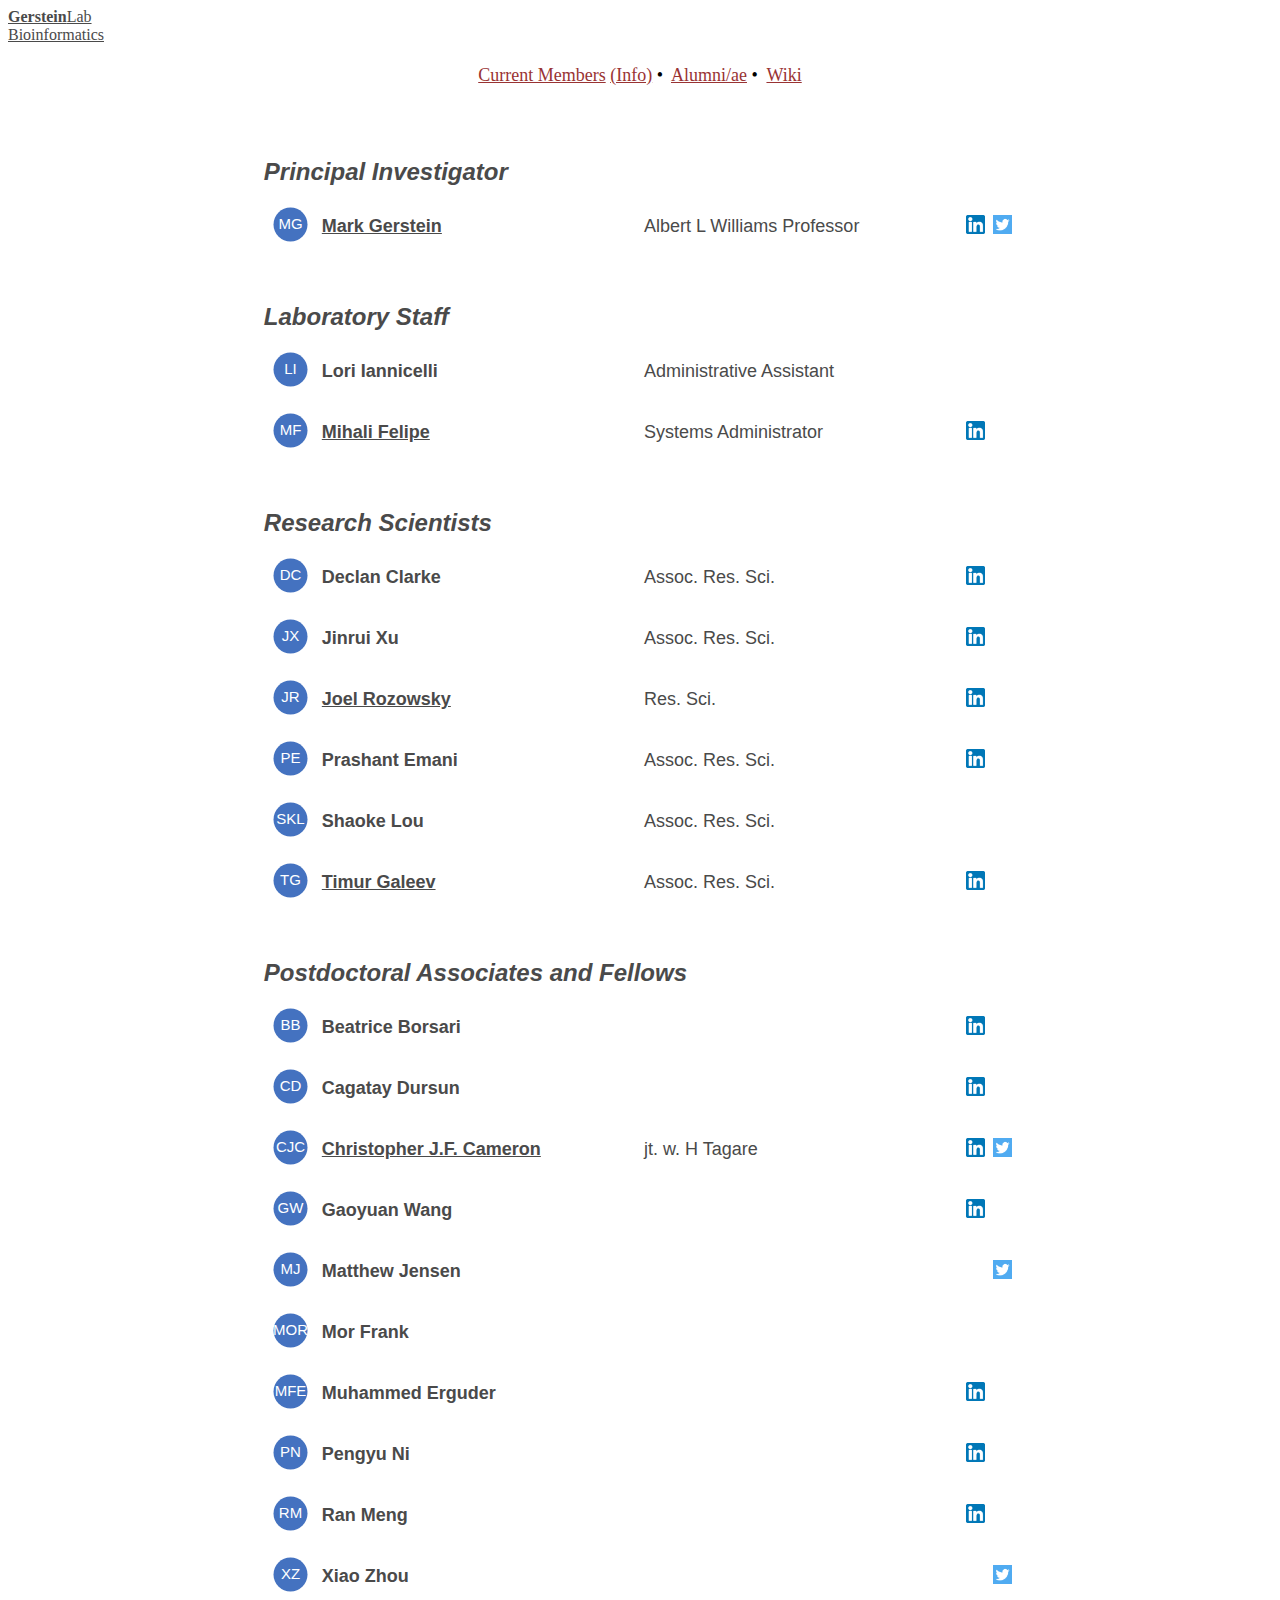
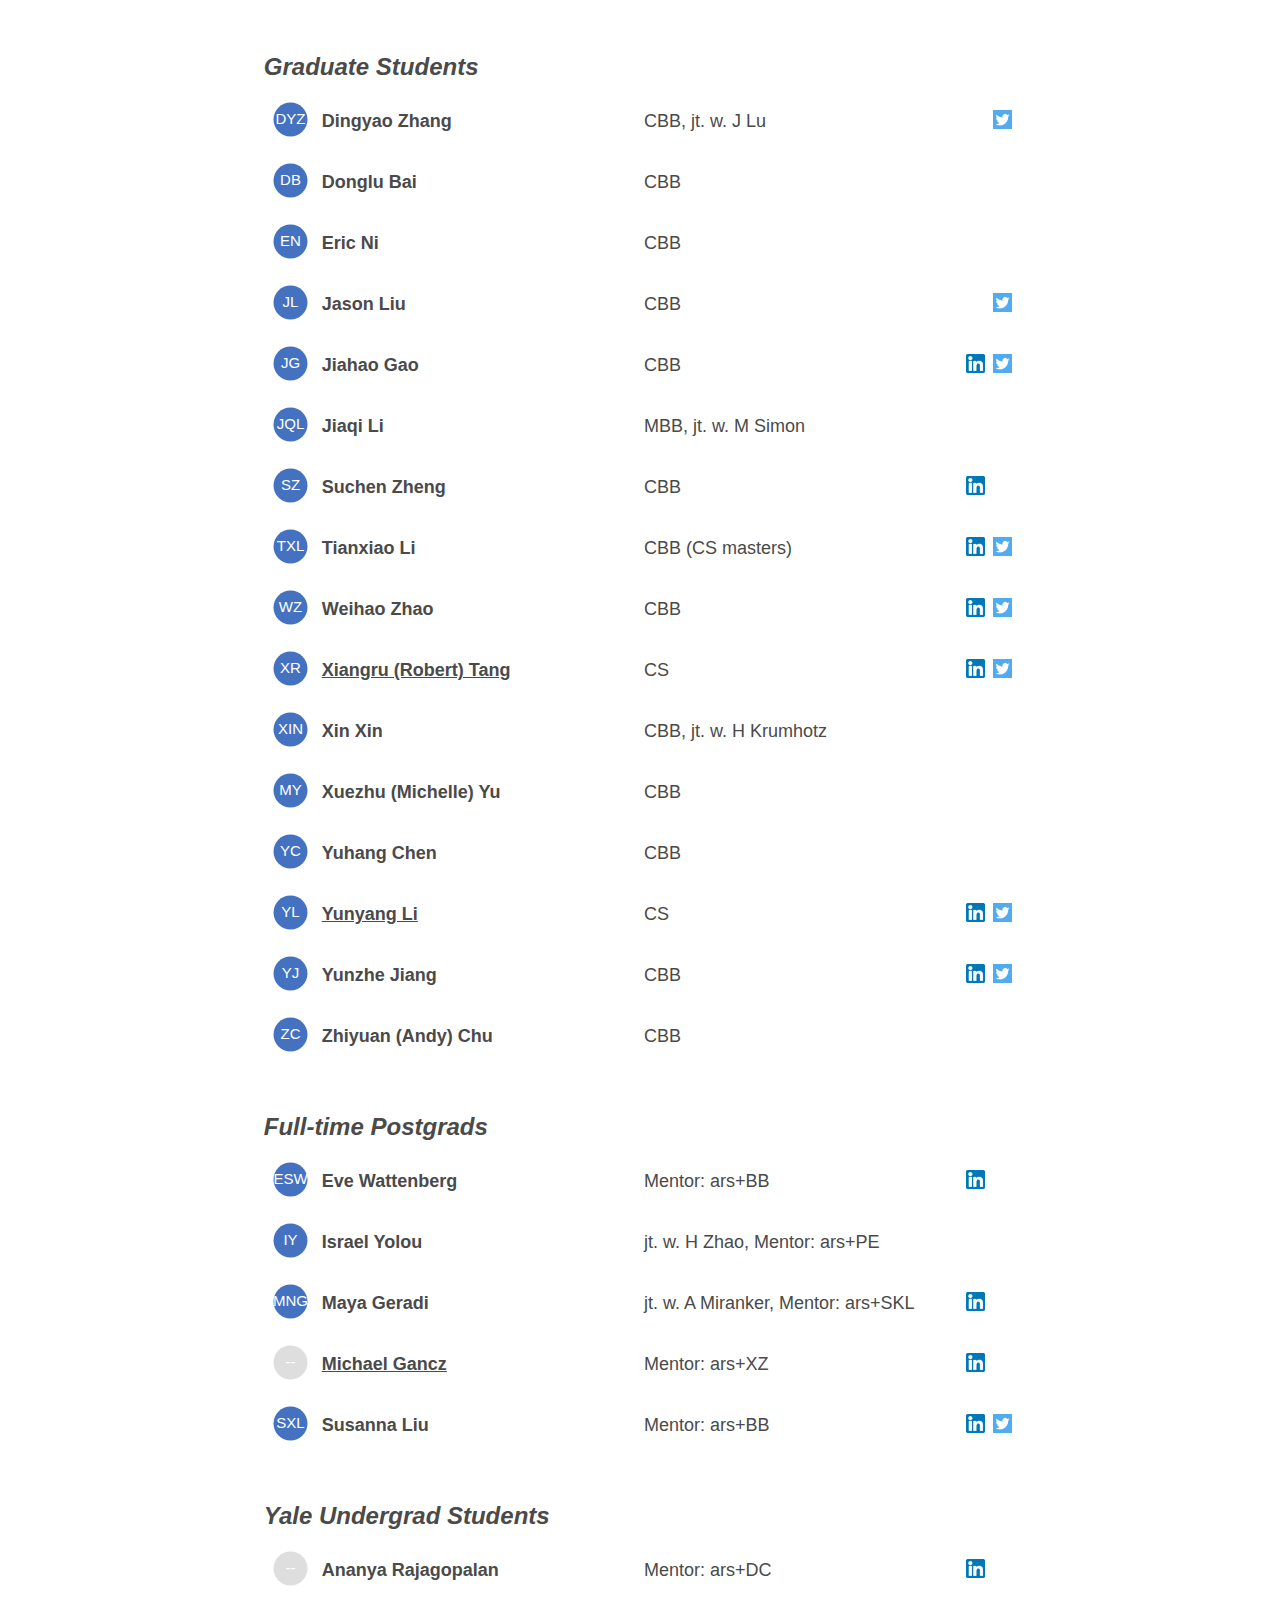
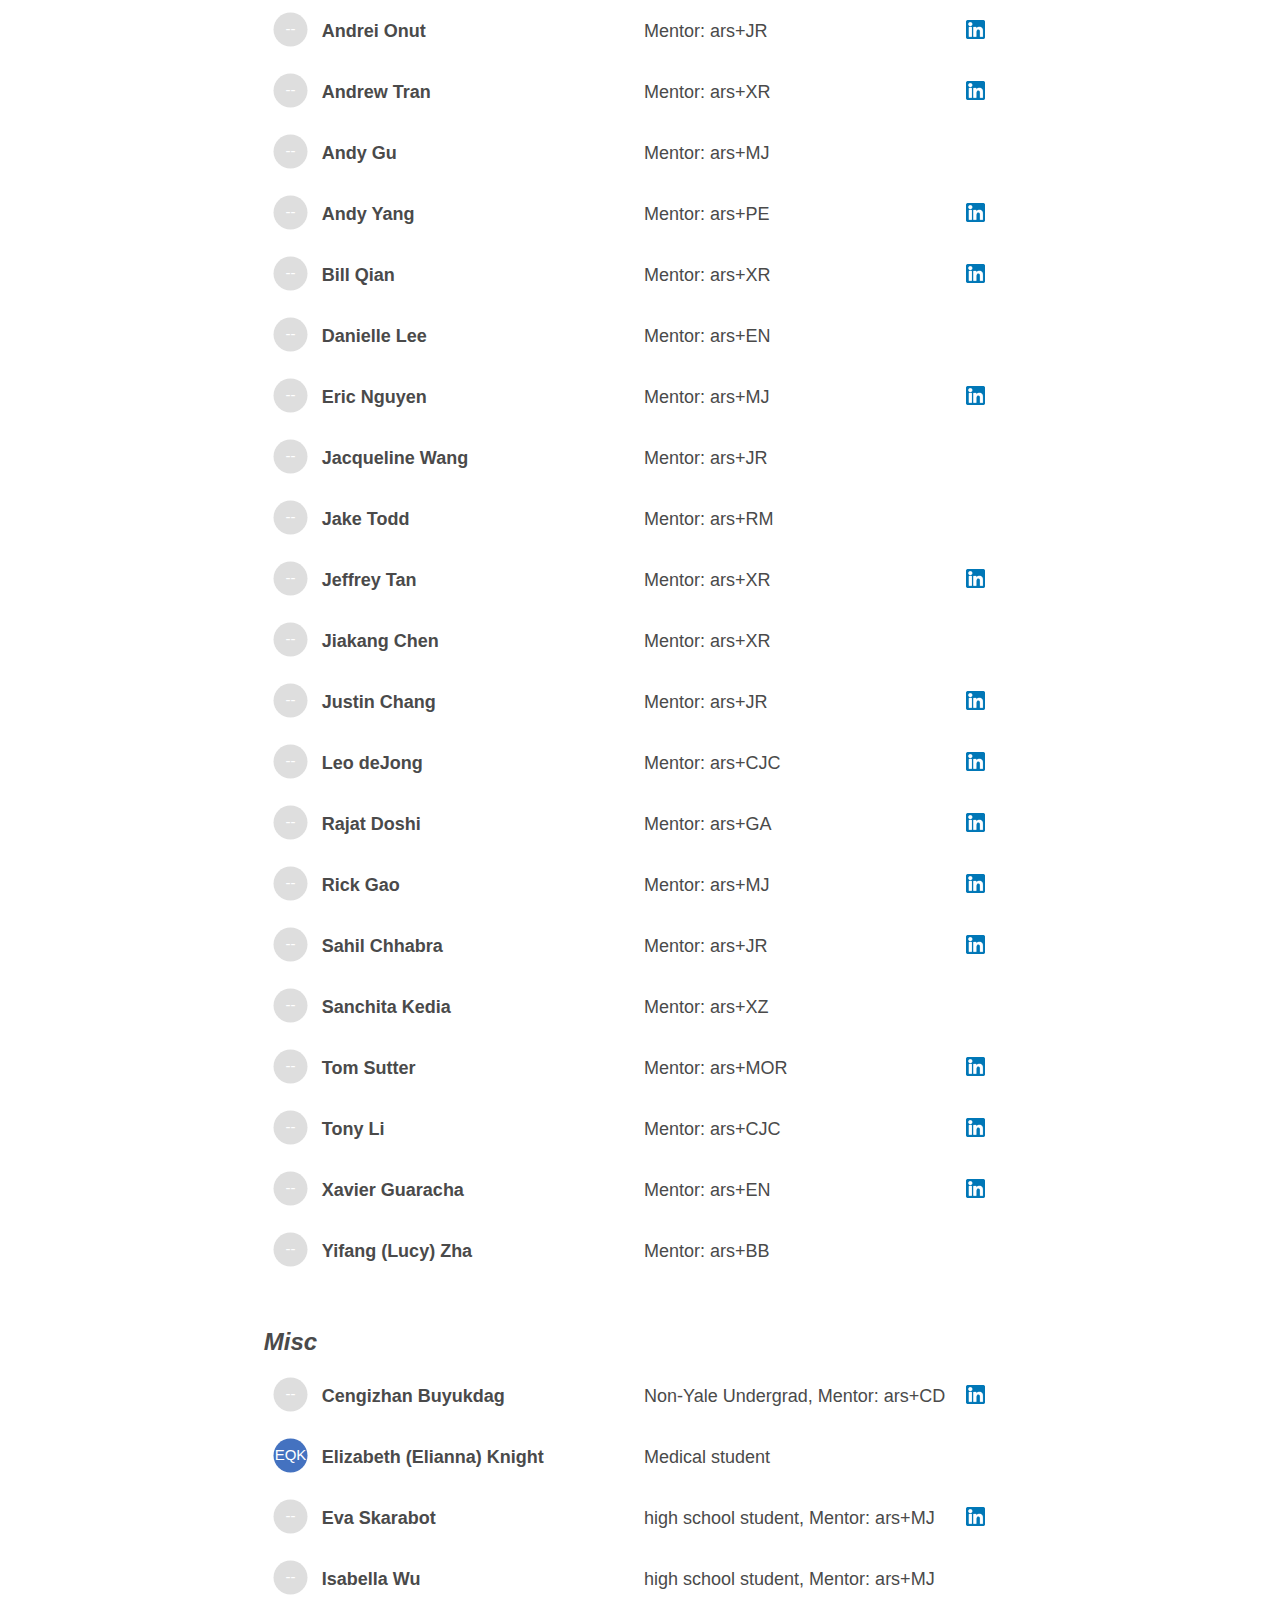
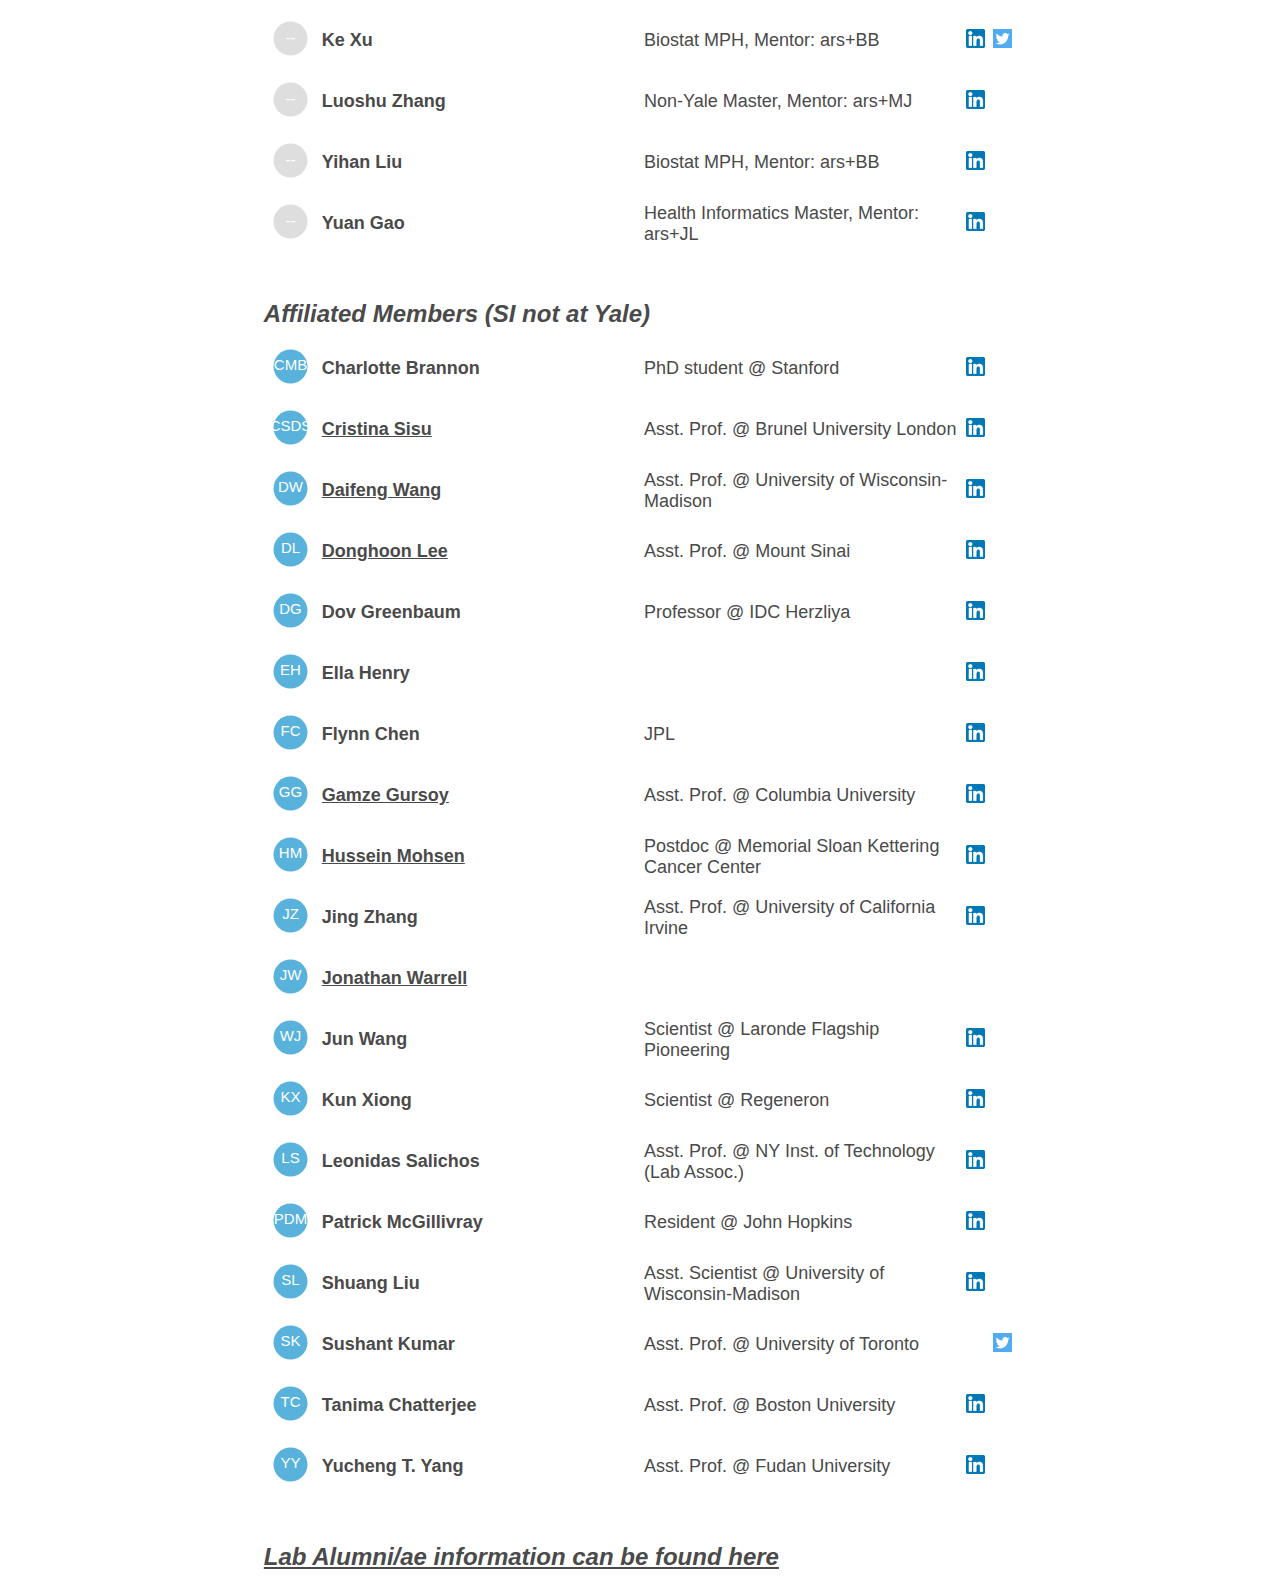
==== commit fbe8333a: "update 20230613" ====
--- a/www/index.html
+++ b/www/index.html
@@ -56,7 +56,7 @@
                 <td width="45px"> 
                   <a href="https://www.ncbi.nlm.nih.gov/pubmed?cmd=PureSearch&dispmax=200&relpubdate=No%20Limit&term=%28%28Gerstein%20Mark%5BAuthor%5D%20NOT%20%281957%5Bdp%5D%20%3A%201990%5Bdp%5D%29%29%29%20AND%20Gerstein%20Mark">
                     <svg height="35px" width="35px">
-                      <circle cx="17.5px" cy="17.5px" r="17" fill="#0F4D92"/>
+                      <circle cx="17.5px" cy="17.5px" r="17" fill="#4472c0"/>
                       <text x="17.5px" y="18px">MG</text>
                       Inline SVG Error, plz change web broswer.
                     </svg></a></td>
@@ -85,7 +85,7 @@
                 <td width="45px"> 
                   <a href="https://www.ncbi.nlm.nih.gov/pubmed?cmd=PureSearch&dispmax=200&relpubdate=No%20Limit&term=%28%28Gerstein%20Mark%5BAuthor%5D%20NOT%20%281957%5Bdp%5D%20%3A%201990%5Bdp%5D%29%29%29%20AND%20Iannicelli%20Lori">
                     <svg height="35px" width="35px">
-                      <circle cx="17.5px" cy="17.5px" r="17" fill="#0F4D92"/>
+                      <circle cx="17.5px" cy="17.5px" r="17" fill="#4472c0"/>
                       <text x="17.5px" y="18px">LI</text>
                       Inline SVG Error, plz change web broswer.
                     </svg></a></td>
@@ -126,13 +126,13 @@
               <tr>
                 <td width="5px"></td>
                 <td width="45px"> 
-                  <a href="https://www.ncbi.nlm.nih.gov/pubmed?cmd=PureSearch&dispmax=200&relpubdate=No%20Limit&term=%28%28Gerstein%20Mark%5BAuthor%5D%20NOT%20%281957%5Bdp%5D%20%3A%201990%5Bdp%5D%29%29%29%20AND%20Clarke%20Declan ">
-                    <svg height="35px" width="35px">
-                      <circle cx="17.5px" cy="17.5px" r="17" fill="#993333"/>
+                  <a href="https://www.ncbi.nlm.nih.gov/pubmed?cmd=PureSearch&dispmax=200&relpubdate=No%20Limit&term=%28%28Gerstein%20Mark%5BAuthor%5D%20NOT%20%281957%5Bdp%5D%20%3A%201990%5Bdp%5D%29%29%29%20AND%20Clarke%20Declan">
+                    <svg height="35px" width="35px">
+                      <circle cx="17.5px" cy="17.5px" r="17" fill="#4472c0"/>
                       <text x="17.5px" y="18px">DC</text>
                       Inline SVG Error, plz change web broswer.
                     </svg></a></td>
-                <td valign="middle"><p style="font-size:18px; font-family:arial;"><b>Declan  Clarke</b></p></td>
+                <td valign="middle"><p style="font-size:18px; font-family:arial;"><b>Declan Clarke</b></p></td>
                 <td valign="middle"><p style="font-size:18px; font-family:arial;display: inline;">Assoc. Res. Sci.</p></td>
                 <td width="23px"><a href="https://www.linkedin.com/in/declan-c-6a38a918a/"><img src="files/linkedin.png" alt="linkedin_icon" width="19px" height="19px"></a></td>
                 <td width="23px"></td>
@@ -140,23 +140,9 @@
               <tr>
                 <td width="5px"></td>
                 <td width="45px"> 
-                  <a href="https://www.ncbi.nlm.nih.gov/pubmed?cmd=PureSearch&dispmax=200&relpubdate=No%20Limit&term=%28%28Gerstein%20Mark%5BAuthor%5D%20NOT%20%281957%5Bdp%5D%20%3A%201990%5Bdp%5D%29%29%29%20AND%20Ash%20Garrett">
-                    <svg height="35px" width="35px">
-                      <circle cx="17.5px" cy="17.5px" r="17" fill="#4472c0"/>
-                      <text x="17.5px" y="18px">GA</text>
-                      Inline SVG Error, plz change web broswer.
-                    </svg></a></td>
-                <td valign="middle"><p style="font-size:18px; font-family:arial;"><b><a href="https://www.runningacrossborders.org/">Garrett Ash</a></b></p></td>
-                <td valign="middle"><p style="font-size:18px; font-family:arial;display: inline;">Assoc. Res. Sci.</p></td>
-                <td width="23px"><a href="https://www.linkedin.com/in/garrettash/"><img src="files/linkedin.png" alt="linkedin_icon" width="19px" height="19px"></a></td>
-                <td width="23px"><a href="https://twitter.com/DrGarrettAsh1"><img src="files/twitter.png" alt="twitter_icon" width="19px" height="19px"></a></td>
-              </tr>
-              <tr>
-                <td width="5px"></td>
-                <td width="45px"> 
                   <a href="https://www.ncbi.nlm.nih.gov/pubmed?cmd=PureSearch&dispmax=200&relpubdate=No%20Limit&term=%28%28Gerstein%20Mark%5BAuthor%5D%20NOT%20%281957%5Bdp%5D%20%3A%201990%5Bdp%5D%29%29%29%20AND%20Xu%20Jinrui">
                     <svg height="35px" width="35px">
-                      <circle cx="17.5px" cy="17.5px" r="17" fill="#993333"/>
+                      <circle cx="17.5px" cy="17.5px" r="17" fill="#4472c0"/>
                       <text x="17.5px" y="18px">JX</text>
                       Inline SVG Error, plz change web broswer.
                     </svg></a></td>
@@ -170,27 +156,13 @@
                 <td width="45px"> 
                   <a href="https://www.ncbi.nlm.nih.gov/pubmed?cmd=PureSearch&dispmax=200&relpubdate=No%20Limit&term=%28%28Gerstein%20Mark%5BAuthor%5D%20NOT%20%281957%5Bdp%5D%20%3A%201990%5Bdp%5D%29%29%29%20AND%20Rozowsky%20Joel">
                     <svg height="35px" width="35px">
-                      <circle cx="17.5px" cy="17.5px" r="17" fill="#3ba63c"/>
+                      <circle cx="17.5px" cy="17.5px" r="17" fill="#4472c0"/>
                       <text x="17.5px" y="18px">JR</text>
                       Inline SVG Error, plz change web broswer.
                     </svg></a></td>
                 <td valign="middle"><p style="font-size:18px; font-family:arial;"><b><a href="http://homes.gersteinlab.org/people/rozowsky/">Joel Rozowsky</a></b></p></td>
                 <td valign="middle"><p style="font-size:18px; font-family:arial;display: inline;">Res. Sci.</p></td>
                 <td width="23px"><a href="https://www.linkedin.com/in/joel-rozowsky-7b177a29/"><img src="files/linkedin.png" alt="linkedin_icon" width="19px" height="19px"></a></td>
-                <td width="23px"></td>
-              </tr>
-              <tr>
-                <td width="5px"></td>
-                <td width="45px"> 
-                  <a href="https://www.ncbi.nlm.nih.gov/pubmed?cmd=PureSearch&dispmax=200&relpubdate=No%20Limit&term=%28%28Gerstein%20Mark%5BAuthor%5D%20NOT%20%281957%5Bdp%5D%20%3A%201990%5Bdp%5D%29%29%29%20AND%20Warrell%20Jonathan">
-                    <svg height="35px" width="35px">
-                      <circle cx="17.5px" cy="17.5px" r="17" fill="#4472c0"/>
-                      <text x="17.5px" y="18px">JW</text>
-                      Inline SVG Error, plz change web broswer.
-                    </svg></a></td>
-                <td valign="middle"><p style="font-size:18px; font-family:arial;"><b><a href="https://sites.google.com/site/jonathanwarrell/">Jonathan Warrell</a></b></p></td>
-                <td valign="middle"><p style="font-size:18px; font-family:arial;display: inline;">Assoc. Res. Sci.</p></td>
-                <td width="23px"></td>
                 <td width="23px"></td>
               </tr>
               <tr>
@@ -281,20 +253,6 @@
               <tr>
                 <td width="5px"></td>
                 <td width="45px"> 
-                  <a href="https://www.ncbi.nlm.nih.gov/pubmed?cmd=PureSearch&dispmax=200&relpubdate=No%20Limit&term=%28%28Gerstein%20Mark%5BAuthor%5D%20NOT%20%281957%5Bdp%5D%20%3A%201990%5Bdp%5D%29%29%29%20AND%20Kockan%20Can">
-                    <svg height="35px" width="35px">
-                      <circle cx="17.5px" cy="17.5px" r="17" fill="#4472c0"/>
-                      <text x="17.5px" y="18px">CK</text>
-                      Inline SVG Error, plz change web broswer.
-                    </svg></a></td>
-                <td valign="middle"><p style="font-size:18px; font-family:arial;"><b>Can Kockan</b></p></td>
-                <td valign="middle"><p style="font-size:18px; font-family:arial;display: inline;"> </p></td>
-                <td width="23px"></td>
-                <td width="23px"></td>
-              </tr>
-              <tr>
-                <td width="5px"></td>
-                <td width="45px"> 
                   <a href="https://www.ncbi.nlm.nih.gov/pubmed?cmd=PureSearch&dispmax=200&relpubdate=No%20Limit&term=%28%28Gerstein%20Mark%5BAuthor%5D%20NOT%20%281957%5Bdp%5D%20%3A%201990%5Bdp%5D%29%29%29%20AND%20Cameron%20Christopher J.F.">
                     <svg height="35px" width="35px">
                       <circle cx="17.5px" cy="17.5px" r="17" fill="#4472c0"/>
@@ -302,7 +260,7 @@
                       Inline SVG Error, plz change web broswer.
                     </svg></a></td>
                 <td valign="middle"><p style="font-size:18px; font-family:arial;"><b><a href="https://ccameron.github.io/">Christopher J.F. Cameron</a></b></p></td>
-                <td valign="middle"><p style="font-size:18px; font-family:arial;display: inline;">jt. w. Hemant Tagare</p></td>
+                <td valign="middle"><p style="font-size:18px; font-family:arial;display: inline;">jt. w. H Tagare</p></td>
                 <td width="23px"><a href="https://www.linkedin.com/in/cjfcameron/"><img src="files/linkedin.png" alt="linkedin_icon" width="19px" height="19px"></a></td>
                 <td width="23px"><a href="https://twitter.com/cjf_cameron"><img src="files/twitter.png" alt="twitter_icon" width="19px" height="19px"></a></td>
               </tr>
@@ -351,6 +309,20 @@
               <tr>
                 <td width="5px"></td>
                 <td width="45px"> 
+                  <a href="https://www.ncbi.nlm.nih.gov/pubmed?cmd=PureSearch&dispmax=200&relpubdate=No%20Limit&term=%28%28Gerstein%20Mark%5BAuthor%5D%20NOT%20%281957%5Bdp%5D%20%3A%201990%5Bdp%5D%29%29%29%20AND%20Erguder%20Muhammed">
+                    <svg height="35px" width="35px">
+                      <circle cx="17.5px" cy="17.5px" r="17" fill="#4472c0"/>
+                      <text x="17.5px" y="18px">MFE</text>
+                      Inline SVG Error, plz change web broswer.
+                    </svg></a></td>
+                <td valign="middle"><p style="font-size:18px; font-family:arial;"><b>Muhammed Erguder</b></p></td>
+                <td valign="middle"><p style="font-size:18px; font-family:arial;display: inline;"> </p></td>
+                <td width="23px"><a href="https://www.linkedin.com/in/muhammed-fethullah-erguder-139b7b63/"><img src="files/linkedin.png" alt="linkedin_icon" width="19px" height="19px"></a></td>
+                <td width="23px"></td>
+              </tr>
+              <tr>
+                <td width="5px"></td>
+                <td width="45px"> 
                   <a href="https://www.ncbi.nlm.nih.gov/pubmed?cmd=PureSearch&dispmax=200&relpubdate=No%20Limit&term=%28%28Gerstein%20Mark%5BAuthor%5D%20NOT%20%281957%5Bdp%5D%20%3A%201990%5Bdp%5D%29%29%29%20AND%20Ni%20Pengyu">
                     <svg height="35px" width="35px">
                       <circle cx="17.5px" cy="17.5px" r="17" fill="#4472c0"/>
@@ -374,20 +346,6 @@
                 <td valign="middle"><p style="font-size:18px; font-family:arial;"><b>Ran Meng</b></p></td>
                 <td valign="middle"><p style="font-size:18px; font-family:arial;display: inline;"> </p></td>
                 <td width="23px"><a href="https://www.linkedin.com/in/ran-meng-238a851bb/"><img src="files/linkedin.png" alt="linkedin_icon" width="19px" height="19px"></a></td>
-                <td width="23px"></td>
-              </tr>
-              <tr>
-                <td width="5px"></td>
-                <td width="45px"> 
-                  <a href="https://www.ncbi.nlm.nih.gov/pubmed?cmd=PureSearch&dispmax=200&relpubdate=No%20Limit&term=%28%28Gerstein%20Mark%5BAuthor%5D%20NOT%20%281957%5Bdp%5D%20%3A%201990%5Bdp%5D%29%29%29%20AND%20Chatterjee%20Tanima">
-                    <svg height="35px" width="35px">
-                      <circle cx="17.5px" cy="17.5px" r="17" fill="#4472c0"/>
-                      <text x="17.5px" y="18px">TC</text>
-                      Inline SVG Error, plz change web broswer.
-                    </svg></a></td>
-                <td valign="middle"><p style="font-size:18px; font-family:arial;"><b>Tanima Chatterjee</b></p></td>
-                <td valign="middle"><p style="font-size:18px; font-family:arial;display: inline;"> </p></td>
-                <td width="23px"><a href="https://www.linkedin.com/in/tanima-chatterjee-65ab5594/"><img src="files/linkedin.png" alt="linkedin_icon" width="19px" height="19px"></a></td>
                 <td width="23px"></td>
               </tr>
               <tr>
@@ -429,7 +387,7 @@
                       Inline SVG Error, plz change web broswer.
                     </svg></a></td>
                 <td valign="middle"><p style="font-size:18px; font-family:arial;"><b>Dingyao Zhang</b></p></td>
-                <td valign="middle"><p style="font-size:18px; font-family:arial;display: inline;">CBB, jt. w. Jun Lu</p></td>
+                <td valign="middle"><p style="font-size:18px; font-family:arial;display: inline;">CBB, jt. w. J Lu</p></td>
                 <td width="23px"></td>
                 <td width="23px"><a href="https://twitter.com/dingyao_zhang"><img src="files/twitter.png" alt="twitter_icon" width="19px" height="19px"></a></td>
               </tr>
@@ -492,6 +450,34 @@
               <tr>
                 <td width="5px"></td>
                 <td width="45px"> 
+                  <a href="https://www.ncbi.nlm.nih.gov/pubmed?cmd=PureSearch&dispmax=200&relpubdate=No%20Limit&term=%28%28Gerstein%20Mark%5BAuthor%5D%20NOT%20%281957%5Bdp%5D%20%3A%201990%5Bdp%5D%29%29%29%20AND%20Li%20Jiaqi">
+                    <svg height="35px" width="35px">
+                      <circle cx="17.5px" cy="17.5px" r="17" fill="#4472c0"/>
+                      <text x="17.5px" y="18px">JQL</text>
+                      Inline SVG Error, plz change web broswer.
+                    </svg></a></td>
+                <td valign="middle"><p style="font-size:18px; font-family:arial;"><b>Jiaqi Li</b></p></td>
+                <td valign="middle"><p style="font-size:18px; font-family:arial;display: inline;">MBB, jt. w. M Simon</p></td>
+                <td width="23px"></td>
+                <td width="23px"></td>
+              </tr>
+              <tr>
+                <td width="5px"></td>
+                <td width="45px"> 
+                  <a href="https://www.ncbi.nlm.nih.gov/pubmed?cmd=PureSearch&dispmax=200&relpubdate=No%20Limit&term=%28%28Gerstein%20Mark%5BAuthor%5D%20NOT%20%281957%5Bdp%5D%20%3A%201990%5Bdp%5D%29%29%29%20AND%20Zheng%20Suchen">
+                    <svg height="35px" width="35px">
+                      <circle cx="17.5px" cy="17.5px" r="17" fill="#4472c0"/>
+                      <text x="17.5px" y="18px">SZ</text>
+                      Inline SVG Error, plz change web broswer.
+                    </svg></a></td>
+                <td valign="middle"><p style="font-size:18px; font-family:arial;"><b>Suchen Zheng</b></p></td>
+                <td valign="middle"><p style="font-size:18px; font-family:arial;display: inline;">CBB</p></td>
+                <td width="23px"><a href="https://www.linkedin.com/in/suchen-zheng/"><img src="files/linkedin.png" alt="linkedin_icon" width="19px" height="19px"></a></td>
+                <td width="23px"></td>
+              </tr>
+              <tr>
+                <td width="5px"></td>
+                <td width="45px"> 
                   <a href="https://www.ncbi.nlm.nih.gov/pubmed?cmd=PureSearch&dispmax=200&relpubdate=No%20Limit&term=%28%28Gerstein%20Mark%5BAuthor%5D%20NOT%20%281957%5Bdp%5D%20%3A%201990%5Bdp%5D%29%29%29%20AND%20Li%20Tianxiao">
                     <svg height="35px" width="35px">
                       <circle cx="17.5px" cy="17.5px" r="17" fill="#4472c0"/>
@@ -506,6 +492,20 @@
               <tr>
                 <td width="5px"></td>
                 <td width="45px"> 
+                  <a href="https://www.ncbi.nlm.nih.gov/pubmed?cmd=PureSearch&dispmax=200&relpubdate=No%20Limit&term=%28%28Gerstein%20Mark%5BAuthor%5D%20NOT%20%281957%5Bdp%5D%20%3A%201990%5Bdp%5D%29%29%29%20AND%20Zhao%20Weihao">
+                    <svg height="35px" width="35px">
+                      <circle cx="17.5px" cy="17.5px" r="17" fill="#4472c0"/>
+                      <text x="17.5px" y="18px">WZ</text>
+                      Inline SVG Error, plz change web broswer.
+                    </svg></a></td>
+                <td valign="middle"><p style="font-size:18px; font-family:arial;"><b>Weihao Zhao</b></p></td>
+                <td valign="middle"><p style="font-size:18px; font-family:arial;display: inline;">CBB</p></td>
+                <td width="23px"><a href="https://www.linkedin.com/in/weihao-zhao-b46068206/"><img src="files/linkedin.png" alt="linkedin_icon" width="19px" height="19px"></a></td>
+                <td width="23px"><a href="https://twitter.com/RoyZhao15"><img src="files/twitter.png" alt="twitter_icon" width="19px" height="19px"></a></td>
+              </tr>
+              <tr>
+                <td width="5px"></td>
+                <td width="45px"> 
                   <a href="https://www.ncbi.nlm.nih.gov/pubmed?cmd=PureSearch&dispmax=200&relpubdate=No%20Limit&term=%28%28Gerstein%20Mark%5BAuthor%5D%20NOT%20%281957%5Bdp%5D%20%3A%201990%5Bdp%5D%29%29%29%20AND%20Tang%20Xiangru (Robert)">
                     <svg height="35px" width="35px">
                       <circle cx="17.5px" cy="17.5px" r="17" fill="#4472c0"/>
@@ -534,6 +534,20 @@
               <tr>
                 <td width="5px"></td>
                 <td width="45px"> 
+                  <a href="https://www.ncbi.nlm.nih.gov/pubmed?cmd=PureSearch&dispmax=200&relpubdate=No%20Limit&term=%28%28Gerstein%20Mark%5BAuthor%5D%20NOT%20%281957%5Bdp%5D%20%3A%201990%5Bdp%5D%29%29%29%20AND%20Yu%20Xuezhu (Michelle)">
+                    <svg height="35px" width="35px">
+                      <circle cx="17.5px" cy="17.5px" r="17" fill="#4472c0"/>
+                      <text x="17.5px" y="18px">MY</text>
+                      Inline SVG Error, plz change web broswer.
+                    </svg></a></td>
+                <td valign="middle"><p style="font-size:18px; font-family:arial;"><b>Xuezhu (Michelle) Yu</b></p></td>
+                <td valign="middle"><p style="font-size:18px; font-family:arial;display: inline;">CBB</p></td>
+                <td width="23px"></td>
+                <td width="23px"></td>
+              </tr>
+              <tr>
+                <td width="5px"></td>
+                <td width="45px"> 
                   <a href="https://www.ncbi.nlm.nih.gov/pubmed?cmd=PureSearch&dispmax=200&relpubdate=No%20Limit&term=%28%28Gerstein%20Mark%5BAuthor%5D%20NOT%20%281957%5Bdp%5D%20%3A%201990%5Bdp%5D%29%29%29%20AND%20Chen%20Yuhang">
                     <svg height="35px" width="35px">
                       <circle cx="17.5px" cy="17.5px" r="17" fill="#4472c0"/>
@@ -544,6 +558,20 @@
                 <td valign="middle"><p style="font-size:18px; font-family:arial;display: inline;">CBB</p></td>
                 <td width="23px"></td>
                 <td width="23px"></td>
+              </tr>
+              <tr>
+                <td width="5px"></td>
+                <td width="45px"> 
+                  <a href="https://www.ncbi.nlm.nih.gov/pubmed?cmd=PureSearch&dispmax=200&relpubdate=No%20Limit&term=%28%28Gerstein%20Mark%5BAuthor%5D%20NOT%20%281957%5Bdp%5D%20%3A%201990%5Bdp%5D%29%29%29%20AND%20Li%20Yunyang">
+                    <svg height="35px" width="35px">
+                      <circle cx="17.5px" cy="17.5px" r="17" fill="#4472c0"/>
+                      <text x="17.5px" y="18px">YL</text>
+                      Inline SVG Error, plz change web broswer.
+                    </svg></a></td>
+                <td valign="middle"><p style="font-size:18px; font-family:arial;"><b><a href="https://bibbase.org/u/yl2428/">Yunyang Li</a></b></p></td>
+                <td valign="middle"><p style="font-size:18px; font-family:arial;display: inline;">CS</p></td>
+                <td width="23px"><a href="https://www.linkedin.com/groups/11900219/"><img src="files/linkedin.png" alt="linkedin_icon" width="19px" height="19px"></a></td>
+                <td width="23px"><a href="https://twitter.com/_YunyangLI"><img src="files/twitter.png" alt="twitter_icon" width="19px" height="19px"></a></td>
               </tr>
               <tr>
                 <td width="5px"></td>
@@ -569,7 +597,7 @@
                       Inline SVG Error, plz change web broswer.
                     </svg></a></td>
                 <td valign="middle"><p style="font-size:18px; font-family:arial;"><b>Zhiyuan (Andy) Chu</b></p></td>
-                <td valign="middle"><p style="font-size:18px; font-family:arial;display: inline;">MCGD</p></td>
+                <td valign="middle"><p style="font-size:18px; font-family:arial;display: inline;">CBB</p></td>
                 <td width="23px"></td>
                 <td width="23px"></td>
               </tr>    
@@ -591,15 +619,57 @@
               <tr>
                 <td width="5px"></td>
                 <td width="45px"> 
-                  <a href="https://www.ncbi.nlm.nih.gov/pubmed?cmd=PureSearch&dispmax=200&relpubdate=No%20Limit&term=%28%28Gerstein%20Mark%5BAuthor%5D%20NOT%20%281957%5Bdp%5D%20%3A%201990%5Bdp%5D%29%29%29%20AND%20Zheng%20Suchen">
-                    <svg height="35px" width="35px">
-                      <circle cx="17.5px" cy="17.5px" r="17" fill="#4472c0"/>
-                      <text x="17.5px" y="18px">SZ</text>
-                      Inline SVG Error, plz change web broswer.
-                    </svg></a></td>
-                <td valign="middle"><p style="font-size:18px; font-family:arial;"><b>Suchen Zheng</b></p></td>
-                <td valign="middle"><p style="font-size:18px; font-family:arial;display: inline;">Mentored by: ars+JR</p></td>
-                <td width="23px"><a href="https://www.linkedin.com/in/suchen-zheng/"><img src="files/linkedin.png" alt="linkedin_icon" width="19px" height="19px"></a></td>
+                  <a href="https://www.ncbi.nlm.nih.gov/pubmed?cmd=PureSearch&dispmax=200&relpubdate=No%20Limit&term=%28%28Gerstein%20Mark%5BAuthor%5D%20NOT%20%281957%5Bdp%5D%20%3A%201990%5Bdp%5D%29%29%29%20AND%20Wattenberg%20Eve">
+                    <svg height="35px" width="35px">
+                      <circle cx="17.5px" cy="17.5px" r="17" fill="#4472c0"/>
+                      <text x="17.5px" y="18px">ESW</text>
+                      Inline SVG Error, plz change web broswer.
+                    </svg></a></td>
+                <td valign="middle"><p style="font-size:18px; font-family:arial;"><b>Eve Wattenberg</b></p></td>
+                <td valign="middle"><p style="font-size:18px; font-family:arial;display: inline;">Mentor: ars+BB</p></td>
+                <td width="23px"><a href="https://www.linkedin.com/in/eve-wattenberg-b33256219/"><img src="files/linkedin.png" alt="linkedin_icon" width="19px" height="19px"></a></td>
+                <td width="23px"></td>
+              </tr>
+              <tr>
+                <td width="5px"></td>
+                <td width="45px"> 
+                  <a href="https://www.ncbi.nlm.nih.gov/pubmed?cmd=PureSearch&dispmax=200&relpubdate=No%20Limit&term=%28%28Gerstein%20Mark%5BAuthor%5D%20NOT%20%281957%5Bdp%5D%20%3A%201990%5Bdp%5D%29%29%29%20AND%20Yolou%20Israel">
+                    <svg height="35px" width="35px">
+                      <circle cx="17.5px" cy="17.5px" r="17" fill="#4472c0"/>
+                      <text x="17.5px" y="18px">IY</text>
+                      Inline SVG Error, plz change web broswer.
+                    </svg></a></td>
+                <td valign="middle"><p style="font-size:18px; font-family:arial;"><b>Israel Yolou</b></p></td>
+                <td valign="middle"><p style="font-size:18px; font-family:arial;display: inline;">jt. w. H Zhao, Mentor: ars+PE</p></td>
+                <td width="23px"></td>
+                <td width="23px"></td>
+              </tr>
+              <tr>
+                <td width="5px"></td>
+                <td width="45px"> 
+                  <a href="https://www.ncbi.nlm.nih.gov/pubmed?cmd=PureSearch&dispmax=200&relpubdate=No%20Limit&term=%28%28Gerstein%20Mark%5BAuthor%5D%20NOT%20%281957%5Bdp%5D%20%3A%201990%5Bdp%5D%29%29%29%20AND%20Geradi%20Maya">
+                    <svg height="35px" width="35px">
+                      <circle cx="17.5px" cy="17.5px" r="17" fill="#4472c0"/>
+                      <text x="17.5px" y="18px">MNG</text>
+                      Inline SVG Error, plz change web broswer.
+                    </svg></a></td>
+                <td valign="middle"><p style="font-size:18px; font-family:arial;"><b>Maya Geradi</b></p></td>
+                <td valign="middle"><p style="font-size:18px; font-family:arial;display: inline;">jt. w. A Miranker, Mentor: ars+SKL</p></td>
+                <td width="23px"><a href="https://www.linkedin.com/maya-geradi-0702281a3"><img src="files/linkedin.png" alt="linkedin_icon" width="19px" height="19px"></a></td>
+                <td width="23px"></td>
+              </tr>
+              <tr>
+                <td width="5px"></td>
+                <td width="45px"> 
+                  <a href="https://www.ncbi.nlm.nih.gov/pubmed?cmd=PureSearch&dispmax=200&relpubdate=No%20Limit&term=%28%28Gerstein%20Mark%5BAuthor%5D%20NOT%20%281957%5Bdp%5D%20%3A%201990%5Bdp%5D%29%29%29%20AND%20Gancz%20Michael">
+                    <svg height="35px" width="35px">
+                      <circle cx="17.5px" cy="17.5px" r="17" fill="#dedede"/>
+                      <text x="17.5px" y="18px">--</text>
+                      Inline SVG Error, plz change web broswer.
+                    </svg></a></td>
+                <td valign="middle"><p style="font-size:18px; font-family:arial;"><b><a href="https://www.michaelgancz.com/">Michael Gancz</a></b></p></td>
+                <td valign="middle"><p style="font-size:18px; font-family:arial;display: inline;">Mentor: ars+XZ</p></td>
+                <td width="23px"><a href="https://www.linkedin.com/groups/11900219/"><img src="files/linkedin.png" alt="linkedin_icon" width="19px" height="19px"></a></td>
                 <td width="23px"></td>
               </tr>
               <tr>
@@ -612,7 +682,7 @@
                       Inline SVG Error, plz change web broswer.
                     </svg></a></td>
                 <td valign="middle"><p style="font-size:18px; font-family:arial;"><b>Susanna Liu</b></p></td>
-                <td valign="middle"><p style="font-size:18px; font-family:arial;display: inline;">Mentored by: ars+JR, BB</p></td>
+                <td valign="middle"><p style="font-size:18px; font-family:arial;display: inline;">Mentor: ars+BB</p></td>
                 <td width="23px"><a href="https://www.linkedin.com/in/susanna-liu-442505159/"><img src="files/linkedin.png" alt="linkedin_icon" width="19px" height="19px"></a></td>
                 <td width="23px"><a href="https://twitter.com/Susannaliu99"><img src="files/twitter.png" alt="twitter_icon" width="19px" height="19px"></a></td>
               </tr>    
@@ -634,15 +704,57 @@
               <tr>
                 <td width="5px"></td>
                 <td width="45px"> 
-                  <a href="https://www.ncbi.nlm.nih.gov/pubmed?cmd=PureSearch&dispmax=200&relpubdate=No%20Limit&term=%28%28Gerstein%20Mark%5BAuthor%5D%20NOT%20%281957%5Bdp%5D%20%3A%201990%5Bdp%5D%29%29%29%20AND%20Gonzalez%20Alejandro">
-                    <svg height="35px" width="35px">
-                      <circle cx="17.5px" cy="17.5px" r="17" fill="#dedede"/>
-                      <text x="17.5px" y="18px">--</text>
-                      Inline SVG Error, plz change web broswer.
-                    </svg></a></td>
-                <td valign="middle"><p style="font-size:18px; font-family:arial;"><b>Alejandro Gonzalez</b></p></td>
-                <td valign="middle"><p style="font-size:18px; font-family:arial;display: inline;">Mentored by: ars+TXL</p></td>
-                <td width="23px"><a href="https://www.linkedin.com/in/alejandro-gonzalez-shuk/"><img src="files/linkedin.png" alt="linkedin_icon" width="19px" height="19px"></a></td>
+                  <a href="https://www.ncbi.nlm.nih.gov/pubmed?cmd=PureSearch&dispmax=200&relpubdate=No%20Limit&term=%28%28Gerstein%20Mark%5BAuthor%5D%20NOT%20%281957%5Bdp%5D%20%3A%201990%5Bdp%5D%29%29%29%20AND%20Rajagopalan%20Ananya">
+                    <svg height="35px" width="35px">
+                      <circle cx="17.5px" cy="17.5px" r="17" fill="#dedede"/>
+                      <text x="17.5px" y="18px">--</text>
+                      Inline SVG Error, plz change web broswer.
+                    </svg></a></td>
+                <td valign="middle"><p style="font-size:18px; font-family:arial;"><b>Ananya Rajagopalan</b></p></td>
+                <td valign="middle"><p style="font-size:18px; font-family:arial;display: inline;">Mentor: ars+DC</p></td>
+                <td width="23px"><a href="https://www.linkedin.com/in/ananyarajagopalan/"><img src="files/linkedin.png" alt="linkedin_icon" width="19px" height="19px"></a></td>
+                <td width="23px"></td>
+              </tr>
+              <tr>
+                <td width="5px"></td>
+                <td width="45px"> 
+                  <a href="https://www.ncbi.nlm.nih.gov/pubmed?cmd=PureSearch&dispmax=200&relpubdate=No%20Limit&term=%28%28Gerstein%20Mark%5BAuthor%5D%20NOT%20%281957%5Bdp%5D%20%3A%201990%5Bdp%5D%29%29%29%20AND%20Onut%20Andrei">
+                    <svg height="35px" width="35px">
+                      <circle cx="17.5px" cy="17.5px" r="17" fill="#dedede"/>
+                      <text x="17.5px" y="18px">--</text>
+                      Inline SVG Error, plz change web broswer.
+                    </svg></a></td>
+                <td valign="middle"><p style="font-size:18px; font-family:arial;"><b>Andrei Onut</b></p></td>
+                <td valign="middle"><p style="font-size:18px; font-family:arial;display: inline;">Mentor: ars+JR</p></td>
+                <td width="23px"><a href="https://www.linkedin.com/groups/11900219/"><img src="files/linkedin.png" alt="linkedin_icon" width="19px" height="19px"></a></td>
+                <td width="23px"></td>
+              </tr>
+              <tr>
+                <td width="5px"></td>
+                <td width="45px"> 
+                  <a href="https://www.ncbi.nlm.nih.gov/pubmed?cmd=PureSearch&dispmax=200&relpubdate=No%20Limit&term=%28%28Gerstein%20Mark%5BAuthor%5D%20NOT%20%281957%5Bdp%5D%20%3A%201990%5Bdp%5D%29%29%29%20AND%20Tran%20Andrew">
+                    <svg height="35px" width="35px">
+                      <circle cx="17.5px" cy="17.5px" r="17" fill="#dedede"/>
+                      <text x="17.5px" y="18px">--</text>
+                      Inline SVG Error, plz change web broswer.
+                    </svg></a></td>
+                <td valign="middle"><p style="font-size:18px; font-family:arial;"><b>Andrew Tran</b></p></td>
+                <td valign="middle"><p style="font-size:18px; font-family:arial;display: inline;">Mentor: ars+XR</p></td>
+                <td width="23px"><a href="https://www.linkedin.com/in/andrewtran-cs/"><img src="files/linkedin.png" alt="linkedin_icon" width="19px" height="19px"></a></td>
+                <td width="23px"></td>
+              </tr>
+              <tr>
+                <td width="5px"></td>
+                <td width="45px"> 
+                  <a href="https://www.ncbi.nlm.nih.gov/pubmed?cmd=PureSearch&dispmax=200&relpubdate=No%20Limit&term=%28%28Gerstein%20Mark%5BAuthor%5D%20NOT%20%281957%5Bdp%5D%20%3A%201990%5Bdp%5D%29%29%29%20AND%20Gu%20Andy">
+                    <svg height="35px" width="35px">
+                      <circle cx="17.5px" cy="17.5px" r="17" fill="#dedede"/>
+                      <text x="17.5px" y="18px">--</text>
+                      Inline SVG Error, plz change web broswer.
+                    </svg></a></td>
+                <td valign="middle"><p style="font-size:18px; font-family:arial;"><b>Andy Gu</b></p></td>
+                <td valign="middle"><p style="font-size:18px; font-family:arial;display: inline;">Mentor: ars+MJ</p></td>
+                <td width="23px"></td>
                 <td width="23px"></td>
               </tr>
               <tr>
@@ -655,13 +767,27 @@
                       Inline SVG Error, plz change web broswer.
                     </svg></a></td>
                 <td valign="middle"><p style="font-size:18px; font-family:arial;"><b>Andy Yang</b></p></td>
-                <td valign="middle"><p style="font-size:18px; font-family:arial;display: inline;">Mentored by: ars+PE, JW</p></td>
+                <td valign="middle"><p style="font-size:18px; font-family:arial;display: inline;">Mentor: ars+PE</p></td>
                 <td width="23px"><a href="https://www.linkedin.com/in/andy-yang-868919166/"><img src="files/linkedin.png" alt="linkedin_icon" width="19px" height="19px"></a></td>
                 <td width="23px"></td>
               </tr>
               <tr>
                 <td width="5px"></td>
                 <td width="45px"> 
+                  <a href="https://www.ncbi.nlm.nih.gov/pubmed?cmd=PureSearch&dispmax=200&relpubdate=No%20Limit&term=%28%28Gerstein%20Mark%5BAuthor%5D%20NOT%20%281957%5Bdp%5D%20%3A%201990%5Bdp%5D%29%29%29%20AND%20Qian%20Bill ">
+                    <svg height="35px" width="35px">
+                      <circle cx="17.5px" cy="17.5px" r="17" fill="#dedede"/>
+                      <text x="17.5px" y="18px">--</text>
+                      Inline SVG Error, plz change web broswer.
+                    </svg></a></td>
+                <td valign="middle"><p style="font-size:18px; font-family:arial;"><b>Bill  Qian</b></p></td>
+                <td valign="middle"><p style="font-size:18px; font-family:arial;display: inline;">Mentor: ars+XR</p></td>
+                <td width="23px"><a href="https://www.linkedin.com/in/billqian/"><img src="files/linkedin.png" alt="linkedin_icon" width="19px" height="19px"></a></td>
+                <td width="23px"></td>
+              </tr>
+              <tr>
+                <td width="5px"></td>
+                <td width="45px"> 
                   <a href="https://www.ncbi.nlm.nih.gov/pubmed?cmd=PureSearch&dispmax=200&relpubdate=No%20Limit&term=%28%28Gerstein%20Mark%5BAuthor%5D%20NOT%20%281957%5Bdp%5D%20%3A%201990%5Bdp%5D%29%29%29%20AND%20Lee%20Danielle">
                     <svg height="35px" width="35px">
                       <circle cx="17.5px" cy="17.5px" r="17" fill="#dedede"/>
@@ -669,50 +795,22 @@
                       Inline SVG Error, plz change web broswer.
                     </svg></a></td>
                 <td valign="middle"><p style="font-size:18px; font-family:arial;"><b>Danielle Lee</b></p></td>
-                <td valign="middle"><p style="font-size:18px; font-family:arial;display: inline;">Mentored by: ars+CK</p></td>
-                <td width="23px"></td>
-                <td width="23px"></td>
-              </tr>
-              <tr>
-                <td width="5px"></td>
-                <td width="45px"> 
-                  <a href="https://www.ncbi.nlm.nih.gov/pubmed?cmd=PureSearch&dispmax=200&relpubdate=No%20Limit&term=%28%28Gerstein%20Mark%5BAuthor%5D%20NOT%20%281957%5Bdp%5D%20%3A%201990%5Bdp%5D%29%29%29%20AND%20Peng%20David">
-                    <svg height="35px" width="35px">
-                      <circle cx="17.5px" cy="17.5px" r="17" fill="#dedede"/>
-                      <text x="17.5px" y="18px">--</text>
-                      Inline SVG Error, plz change web broswer.
-                    </svg></a></td>
-                <td valign="middle"><p style="font-size:18px; font-family:arial;"><b>David Peng</b></p></td>
-                <td valign="middle"><p style="font-size:18px; font-family:arial;display: inline;">Mentored by: ars+CJC</p></td>
-                <td width="23px"><a href="https://www.linkedin.com/in/peng-david/"><img src="files/linkedin.png" alt="linkedin_icon" width="19px" height="19px"></a></td>
-                <td width="23px"></td>
-              </tr>
-              <tr>
-                <td width="5px"></td>
-                <td width="45px"> 
-                  <a href="https://www.ncbi.nlm.nih.gov/pubmed?cmd=PureSearch&dispmax=200&relpubdate=No%20Limit&term=%28%28Gerstein%20Mark%5BAuthor%5D%20NOT%20%281957%5Bdp%5D%20%3A%201990%5Bdp%5D%29%29%29%20AND%20Kim%20Hajin">
-                    <svg height="35px" width="35px">
-                      <circle cx="17.5px" cy="17.5px" r="17" fill="#dedede"/>
-                      <text x="17.5px" y="18px">--</text>
-                      Inline SVG Error, plz change web broswer.
-                    </svg></a></td>
-                <td valign="middle"><p style="font-size:18px; font-family:arial;"><b>Hajin Kim</b></p></td>
-                <td valign="middle"><p style="font-size:18px; font-family:arial;display: inline;">Mentored by: ars+JR</p></td>
-                <td width="23px"><a href="https://www.linkedin.com/in/hajin-kim/"><img src="files/linkedin.png" alt="linkedin_icon" width="19px" height="19px"></a></td>
-                <td width="23px"></td>
-              </tr>
-              <tr>
-                <td width="5px"></td>
-                <td width="45px"> 
-                  <a href="https://www.ncbi.nlm.nih.gov/pubmed?cmd=PureSearch&dispmax=200&relpubdate=No%20Limit&term=%28%28Gerstein%20Mark%5BAuthor%5D%20NOT%20%281957%5Bdp%5D%20%3A%201990%5Bdp%5D%29%29%29%20AND%20Cevasco%20Hannah">
-                    <svg height="35px" width="35px">
-                      <circle cx="17.5px" cy="17.5px" r="17" fill="#dedede"/>
-                      <text x="17.5px" y="18px">--</text>
-                      Inline SVG Error, plz change web broswer.
-                    </svg></a></td>
-                <td valign="middle"><p style="font-size:18px; font-family:arial;"><b>Hannah Cevasco</b></p></td>
-                <td valign="middle"><p style="font-size:18px; font-family:arial;display: inline;">Mentored by: ars+DC</p></td>
-                <td width="23px"><a href="https://www.linkedin.com/in/hannah-cevasco/"><img src="files/linkedin.png" alt="linkedin_icon" width="19px" height="19px"></a></td>
+                <td valign="middle"><p style="font-size:18px; font-family:arial;display: inline;">Mentor: ars+EN</p></td>
+                <td width="23px"></td>
+                <td width="23px"></td>
+              </tr>
+              <tr>
+                <td width="5px"></td>
+                <td width="45px"> 
+                  <a href="https://www.ncbi.nlm.nih.gov/pubmed?cmd=PureSearch&dispmax=200&relpubdate=No%20Limit&term=%28%28Gerstein%20Mark%5BAuthor%5D%20NOT%20%281957%5Bdp%5D%20%3A%201990%5Bdp%5D%29%29%29%20AND%20Nguyen%20Eric">
+                    <svg height="35px" width="35px">
+                      <circle cx="17.5px" cy="17.5px" r="17" fill="#dedede"/>
+                      <text x="17.5px" y="18px">--</text>
+                      Inline SVG Error, plz change web broswer.
+                    </svg></a></td>
+                <td valign="middle"><p style="font-size:18px; font-family:arial;"><b>Eric Nguyen</b></p></td>
+                <td valign="middle"><p style="font-size:18px; font-family:arial;display: inline;">Mentor: ars+MJ</p></td>
+                <td width="23px"><a href="https://www.linkedin.com/in/eric-nguyen-2384831aa/"><img src="files/linkedin.png" alt="linkedin_icon" width="19px" height="19px"></a></td>
                 <td width="23px"></td>
               </tr>
               <tr>
@@ -725,7 +823,49 @@
                       Inline SVG Error, plz change web broswer.
                     </svg></a></td>
                 <td valign="middle"><p style="font-size:18px; font-family:arial;"><b>Jacqueline Wang</b></p></td>
-                <td valign="middle"><p style="font-size:18px; font-family:arial;display: inline;">Mentored by: ars+JR</p></td>
+                <td valign="middle"><p style="font-size:18px; font-family:arial;display: inline;">Mentor: ars+JR</p></td>
+                <td width="23px"></td>
+                <td width="23px"></td>
+              </tr>
+              <tr>
+                <td width="5px"></td>
+                <td width="45px"> 
+                  <a href="https://www.ncbi.nlm.nih.gov/pubmed?cmd=PureSearch&dispmax=200&relpubdate=No%20Limit&term=%28%28Gerstein%20Mark%5BAuthor%5D%20NOT%20%281957%5Bdp%5D%20%3A%201990%5Bdp%5D%29%29%29%20AND%20Todd%20Jake">
+                    <svg height="35px" width="35px">
+                      <circle cx="17.5px" cy="17.5px" r="17" fill="#dedede"/>
+                      <text x="17.5px" y="18px">--</text>
+                      Inline SVG Error, plz change web broswer.
+                    </svg></a></td>
+                <td valign="middle"><p style="font-size:18px; font-family:arial;"><b>Jake Todd</b></p></td>
+                <td valign="middle"><p style="font-size:18px; font-family:arial;display: inline;">Mentor: ars+RM</p></td>
+                <td width="23px"></td>
+                <td width="23px"></td>
+              </tr>
+              <tr>
+                <td width="5px"></td>
+                <td width="45px"> 
+                  <a href="https://www.ncbi.nlm.nih.gov/pubmed?cmd=PureSearch&dispmax=200&relpubdate=No%20Limit&term=%28%28Gerstein%20Mark%5BAuthor%5D%20NOT%20%281957%5Bdp%5D%20%3A%201990%5Bdp%5D%29%29%29%20AND%20Tan%20Jeffrey ">
+                    <svg height="35px" width="35px">
+                      <circle cx="17.5px" cy="17.5px" r="17" fill="#dedede"/>
+                      <text x="17.5px" y="18px">--</text>
+                      Inline SVG Error, plz change web broswer.
+                    </svg></a></td>
+                <td valign="middle"><p style="font-size:18px; font-family:arial;"><b>Jeffrey  Tan</b></p></td>
+                <td valign="middle"><p style="font-size:18px; font-family:arial;display: inline;">Mentor: ars+XR</p></td>
+                <td width="23px"><a href="https://www.linkedin.com/in/jeffreytan85"><img src="files/linkedin.png" alt="linkedin_icon" width="19px" height="19px"></a></td>
+                <td width="23px"></td>
+              </tr>
+              <tr>
+                <td width="5px"></td>
+                <td width="45px"> 
+                  <a href="https://www.ncbi.nlm.nih.gov/pubmed?cmd=PureSearch&dispmax=200&relpubdate=No%20Limit&term=%28%28Gerstein%20Mark%5BAuthor%5D%20NOT%20%281957%5Bdp%5D%20%3A%201990%5Bdp%5D%29%29%29%20AND%20Chen%20Jiakang">
+                    <svg height="35px" width="35px">
+                      <circle cx="17.5px" cy="17.5px" r="17" fill="#dedede"/>
+                      <text x="17.5px" y="18px">--</text>
+                      Inline SVG Error, plz change web broswer.
+                    </svg></a></td>
+                <td valign="middle"><p style="font-size:18px; font-family:arial;"><b>Jiakang Chen</b></p></td>
+                <td valign="middle"><p style="font-size:18px; font-family:arial;display: inline;">Mentor: ars+XR</p></td>
                 <td width="23px"></td>
                 <td width="23px"></td>
               </tr>
@@ -739,64 +879,22 @@
                       Inline SVG Error, plz change web broswer.
                     </svg></a></td>
                 <td valign="middle"><p style="font-size:18px; font-family:arial;"><b>Justin Chang</b></p></td>
-                <td valign="middle"><p style="font-size:18px; font-family:arial;display: inline;">Mentored by: ars+JR</p></td>
+                <td valign="middle"><p style="font-size:18px; font-family:arial;display: inline;">Mentor: ars+JR</p></td>
                 <td width="23px"><a href="https://www.linkedin.com/in/justin-chang-yale/"><img src="files/linkedin.png" alt="linkedin_icon" width="19px" height="19px"></a></td>
                 <td width="23px"></td>
               </tr>
               <tr>
                 <td width="5px"></td>
                 <td width="45px"> 
-                  <a href="https://www.ncbi.nlm.nih.gov/pubmed?cmd=PureSearch&dispmax=200&relpubdate=No%20Limit&term=%28%28Gerstein%20Mark%5BAuthor%5D%20NOT%20%281957%5Bdp%5D%20%3A%201990%5Bdp%5D%29%29%29%20AND%20Xu%20Kai">
-                    <svg height="35px" width="35px">
-                      <circle cx="17.5px" cy="17.5px" r="17" fill="#dedede"/>
-                      <text x="17.5px" y="18px">--</text>
-                      Inline SVG Error, plz change web broswer.
-                    </svg></a></td>
-                <td valign="middle"><p style="font-size:18px; font-family:arial;"><b>Kai Xu</b></p></td>
-                <td valign="middle"><p style="font-size:18px; font-family:arial;display: inline;">Mentored by: ars+TXL</p></td>
-                <td width="23px"><a href="https://www.linkedin.com/in/kyx/"><img src="files/linkedin.png" alt="linkedin_icon" width="19px" height="19px"></a></td>
-                <td width="23px"></td>
-              </tr>
-              <tr>
-                <td width="5px"></td>
-                <td width="45px"> 
-                  <a href="https://www.ncbi.nlm.nih.gov/pubmed?cmd=PureSearch&dispmax=200&relpubdate=No%20Limit&term=%28%28Gerstein%20Mark%5BAuthor%5D%20NOT%20%281957%5Bdp%5D%20%3A%201990%5Bdp%5D%29%29%29%20AND%20Sun%20Lucy">
-                    <svg height="35px" width="35px">
-                      <circle cx="17.5px" cy="17.5px" r="17" fill="#dedede"/>
-                      <text x="17.5px" y="18px">--</text>
-                      Inline SVG Error, plz change web broswer.
-                    </svg></a></td>
-                <td valign="middle"><p style="font-size:18px; font-family:arial;"><b>Lucy Sun</b></p></td>
-                <td valign="middle"><p style="font-size:18px; font-family:arial;display: inline;">Mentored by: ars+BB</p></td>
-                <td width="23px"></td>
-                <td width="23px"></td>
-              </tr>
-              <tr>
-                <td width="5px"></td>
-                <td width="45px"> 
-                  <a href="https://www.ncbi.nlm.nih.gov/pubmed?cmd=PureSearch&dispmax=200&relpubdate=No%20Limit&term=%28%28Gerstein%20Mark%5BAuthor%5D%20NOT%20%281957%5Bdp%5D%20%3A%201990%5Bdp%5D%29%29%29%20AND%20Sun%20Max">
-                    <svg height="35px" width="35px">
-                      <circle cx="17.5px" cy="17.5px" r="17" fill="#dedede"/>
-                      <text x="17.5px" y="18px">--</text>
-                      Inline SVG Error, plz change web broswer.
-                    </svg></a></td>
-                <td valign="middle"><p style="font-size:18px; font-family:arial;"><b>Max Sun</b></p></td>
-                <td valign="middle"><p style="font-size:18px; font-family:arial;display: inline;">Mentored by: ars+JR</p></td>
-                <td width="23px"><a href="https://www.linkedin.com/in/max-sun/"><img src="files/linkedin.png" alt="linkedin_icon" width="19px" height="19px"></a></td>
-                <td width="23px"></td>
-              </tr>
-              <tr>
-                <td width="5px"></td>
-                <td width="45px"> 
-                  <a href="https://www.ncbi.nlm.nih.gov/pubmed?cmd=PureSearch&dispmax=200&relpubdate=No%20Limit&term=%28%28Gerstein%20Mark%5BAuthor%5D%20NOT%20%281957%5Bdp%5D%20%3A%201990%5Bdp%5D%29%29%29%20AND%20Gancz%20Michael">
-                    <svg height="35px" width="35px">
-                      <circle cx="17.5px" cy="17.5px" r="17" fill="#dedede"/>
-                      <text x="17.5px" y="18px">--</text>
-                      Inline SVG Error, plz change web broswer.
-                    </svg></a></td>
-                <td valign="middle"><p style="font-size:18px; font-family:arial;"><b><a href="https://www.michaelgancz.com/">Michael Gancz</a></b></p></td>
-                <td valign="middle"><p style="font-size:18px; font-family:arial;display: inline;">Mentored by: ars+JW</p></td>
-                <td width="23px"><a href="https://www.linkedin.com/in/michael-gancz-41621b156/"><img src="files/linkedin.png" alt="linkedin_icon" width="19px" height="19px"></a></td>
+                  <a href="https://www.ncbi.nlm.nih.gov/pubmed?cmd=PureSearch&dispmax=200&relpubdate=No%20Limit&term=%28%28Gerstein%20Mark%5BAuthor%5D%20NOT%20%281957%5Bdp%5D%20%3A%201990%5Bdp%5D%29%29%29%20AND%20deJong%20Leo">
+                    <svg height="35px" width="35px">
+                      <circle cx="17.5px" cy="17.5px" r="17" fill="#dedede"/>
+                      <text x="17.5px" y="18px">--</text>
+                      Inline SVG Error, plz change web broswer.
+                    </svg></a></td>
+                <td valign="middle"><p style="font-size:18px; font-family:arial;"><b>Leo deJong</b></p></td>
+                <td valign="middle"><p style="font-size:18px; font-family:arial;display: inline;">Mentor: ars+CJC</p></td>
+                <td width="23px"><a href="https://www.linkedin.com/groups/11900219/"><img src="files/linkedin.png" alt="linkedin_icon" width="19px" height="19px"></a></td>
                 <td width="23px"></td>
               </tr>
               <tr>
@@ -809,78 +907,92 @@
                       Inline SVG Error, plz change web broswer.
                     </svg></a></td>
                 <td valign="middle"><p style="font-size:18px; font-family:arial;"><b>Rajat Doshi</b></p></td>
-                <td valign="middle"><p style="font-size:18px; font-family:arial;display: inline;">Mentored by: ars+GA</p></td>
+                <td valign="middle"><p style="font-size:18px; font-family:arial;display: inline;">Mentor: ars+GA</p></td>
                 <td width="23px"><a href="https://www.linkedin.com/in/rajat-doshi-8aa488122/"><img src="files/linkedin.png" alt="linkedin_icon" width="19px" height="19px"></a></td>
                 <td width="23px"></td>
               </tr>
               <tr>
                 <td width="5px"></td>
                 <td width="45px"> 
-                  <a href="https://www.ncbi.nlm.nih.gov/pubmed?cmd=PureSearch&dispmax=200&relpubdate=No%20Limit&term=%28%28Gerstein%20Mark%5BAuthor%5D%20NOT%20%281957%5Bdp%5D%20%3A%201990%5Bdp%5D%29%29%29%20AND%20Lee%20Raymond">
-                    <svg height="35px" width="35px">
-                      <circle cx="17.5px" cy="17.5px" r="17" fill="#dedede"/>
-                      <text x="17.5px" y="18px">--</text>
-                      Inline SVG Error, plz change web broswer.
-                    </svg></a></td>
-                <td valign="middle"><p style="font-size:18px; font-family:arial;"><b>Raymond Lee</b></p></td>
-                <td valign="middle"><p style="font-size:18px; font-family:arial;display: inline;">Mentored by: ars+SKL</p></td>
-                <td width="23px"><a href="https://www.linkedin.com/in/raymond-lee-85b08a1b1/"><img src="files/linkedin.png" alt="linkedin_icon" width="19px" height="19px"></a></td>
-                <td width="23px"></td>
-              </tr>
-              <tr>
-                <td width="5px"></td>
-                <td width="45px"> 
-                  <a href="https://www.ncbi.nlm.nih.gov/pubmed?cmd=PureSearch&dispmax=200&relpubdate=No%20Limit&term=%28%28Gerstein%20Mark%5BAuthor%5D%20NOT%20%281957%5Bdp%5D%20%3A%201990%5Bdp%5D%29%29%29%20AND%20Seager%20Sebastian (Seb)">
-                    <svg height="35px" width="35px">
-                      <circle cx="17.5px" cy="17.5px" r="17" fill="#dedede"/>
-                      <text x="17.5px" y="18px">--</text>
-                      Inline SVG Error, plz change web broswer.
-                    </svg></a></td>
-                <td valign="middle"><p style="font-size:18px; font-family:arial;"><b><a href="https://www.sebseager.com">Sebastian (Seb) Seager</a></b></p></td>
-                <td valign="middle"><p style="font-size:18px; font-family:arial;display: inline;">Mentored by: ars+CJC</p></td>
-                <td width="23px"><a href="https://www.linkedin.com/in/sebseager/"><img src="files/linkedin.png" alt="linkedin_icon" width="19px" height="19px"></a></td>
-                <td width="23px"></td>
-              </tr>
-              <tr>
-                <td width="5px"></td>
-                <td width="45px"> 
-                  <a href="https://www.ncbi.nlm.nih.gov/pubmed?cmd=PureSearch&dispmax=200&relpubdate=No%20Limit&term=%28%28Gerstein%20Mark%5BAuthor%5D%20NOT%20%281957%5Bdp%5D%20%3A%201990%5Bdp%5D%29%29%29%20AND%20Michaels%20Tai">
-                    <svg height="35px" width="35px">
-                      <circle cx="17.5px" cy="17.5px" r="17" fill="#dedede"/>
-                      <text x="17.5px" y="18px">--</text>
-                      Inline SVG Error, plz change web broswer.
-                    </svg></a></td>
-                <td valign="middle"><p style="font-size:18px; font-family:arial;"><b>Tai Michaels</b></p></td>
-                <td valign="middle"><p style="font-size:18px; font-family:arial;display: inline;">Mentored by: ars+MJ</p></td>
-                <td width="23px"></td>
-                <td width="23px"></td>
-              </tr>
-              <tr>
-                <td width="5px"></td>
-                <td width="45px"> 
-                  <a href="https://www.ncbi.nlm.nih.gov/pubmed?cmd=PureSearch&dispmax=200&relpubdate=No%20Limit&term=%28%28Gerstein%20Mark%5BAuthor%5D%20NOT%20%281957%5Bdp%5D%20%3A%201990%5Bdp%5D%29%29%29%20AND%20Simon%20Valentina">
-                    <svg height="35px" width="35px">
-                      <circle cx="17.5px" cy="17.5px" r="17" fill="#dedede"/>
-                      <text x="17.5px" y="18px">--</text>
-                      Inline SVG Error, plz change web broswer.
-                    </svg></a></td>
-                <td valign="middle"><p style="font-size:18px; font-family:arial;"><b>Valentina Simon</b></p></td>
-                <td valign="middle"><p style="font-size:18px; font-family:arial;display: inline;">Mentored by: ars+JR</p></td>
-                <td width="23px"><a href="https://www.linkedin.com/in/valentina-simon-3335bb215/"><img src="files/linkedin.png" alt="linkedin_icon" width="19px" height="19px"></a></td>
-                <td width="23px"></td>
-              </tr>
-              <tr>
-                <td width="5px"></td>
-                <td width="45px"> 
-                  <a href="https://www.ncbi.nlm.nih.gov/pubmed?cmd=PureSearch&dispmax=200&relpubdate=No%20Limit&term=%28%28Gerstein%20Mark%5BAuthor%5D%20NOT%20%281957%5Bdp%5D%20%3A%201990%5Bdp%5D%29%29%29%20AND%20Schaffer%20Vincent">
-                    <svg height="35px" width="35px">
-                      <circle cx="17.5px" cy="17.5px" r="17" fill="#dedede"/>
-                      <text x="17.5px" y="18px">--</text>
-                      Inline SVG Error, plz change web broswer.
-                    </svg></a></td>
-                <td valign="middle"><p style="font-size:18px; font-family:arial;"><b>Vincent Schaffer</b></p></td>
-                <td valign="middle"><p style="font-size:18px; font-family:arial;display: inline;">Mentored by: ars+CK</p></td>
-                <td width="23px"><a href="https://www.linkedin.com/in/vincent-schaffer/"><img src="files/linkedin.png" alt="linkedin_icon" width="19px" height="19px"></a></td>
+                  <a href="https://www.ncbi.nlm.nih.gov/pubmed?cmd=PureSearch&dispmax=200&relpubdate=No%20Limit&term=%28%28Gerstein%20Mark%5BAuthor%5D%20NOT%20%281957%5Bdp%5D%20%3A%201990%5Bdp%5D%29%29%29%20AND%20Gao%20Rick">
+                    <svg height="35px" width="35px">
+                      <circle cx="17.5px" cy="17.5px" r="17" fill="#dedede"/>
+                      <text x="17.5px" y="18px">--</text>
+                      Inline SVG Error, plz change web broswer.
+                    </svg></a></td>
+                <td valign="middle"><p style="font-size:18px; font-family:arial;"><b>Rick Gao</b></p></td>
+                <td valign="middle"><p style="font-size:18px; font-family:arial;display: inline;">Mentor: ars+MJ</p></td>
+                <td width="23px"><a href="https://www.linkedin.com/groups/11900219/"><img src="files/linkedin.png" alt="linkedin_icon" width="19px" height="19px"></a></td>
+                <td width="23px"></td>
+              </tr>
+              <tr>
+                <td width="5px"></td>
+                <td width="45px"> 
+                  <a href="https://www.ncbi.nlm.nih.gov/pubmed?cmd=PureSearch&dispmax=200&relpubdate=No%20Limit&term=%28%28Gerstein%20Mark%5BAuthor%5D%20NOT%20%281957%5Bdp%5D%20%3A%201990%5Bdp%5D%29%29%29%20AND%20Chhabra%20Sahil">
+                    <svg height="35px" width="35px">
+                      <circle cx="17.5px" cy="17.5px" r="17" fill="#dedede"/>
+                      <text x="17.5px" y="18px">--</text>
+                      Inline SVG Error, plz change web broswer.
+                    </svg></a></td>
+                <td valign="middle"><p style="font-size:18px; font-family:arial;"><b>Sahil Chhabra</b></p></td>
+                <td valign="middle"><p style="font-size:18px; font-family:arial;display: inline;">Mentor: ars+JR</p></td>
+                <td width="23px"><a href="https://www.linkedin.com/groups/11900219/"><img src="files/linkedin.png" alt="linkedin_icon" width="19px" height="19px"></a></td>
+                <td width="23px"></td>
+              </tr>
+              <tr>
+                <td width="5px"></td>
+                <td width="45px"> 
+                  <a href="https://www.ncbi.nlm.nih.gov/pubmed?cmd=PureSearch&dispmax=200&relpubdate=No%20Limit&term=%28%28Gerstein%20Mark%5BAuthor%5D%20NOT%20%281957%5Bdp%5D%20%3A%201990%5Bdp%5D%29%29%29%20AND%20Kedia%20Sanchita">
+                    <svg height="35px" width="35px">
+                      <circle cx="17.5px" cy="17.5px" r="17" fill="#dedede"/>
+                      <text x="17.5px" y="18px">--</text>
+                      Inline SVG Error, plz change web broswer.
+                    </svg></a></td>
+                <td valign="middle"><p style="font-size:18px; font-family:arial;"><b>Sanchita Kedia</b></p></td>
+                <td valign="middle"><p style="font-size:18px; font-family:arial;display: inline;">Mentor: ars+XZ</p></td>
+                <td width="23px"></td>
+                <td width="23px"></td>
+              </tr>
+              <tr>
+                <td width="5px"></td>
+                <td width="45px"> 
+                  <a href="https://www.ncbi.nlm.nih.gov/pubmed?cmd=PureSearch&dispmax=200&relpubdate=No%20Limit&term=%28%28Gerstein%20Mark%5BAuthor%5D%20NOT%20%281957%5Bdp%5D%20%3A%201990%5Bdp%5D%29%29%29%20AND%20Sutter%20Tom">
+                    <svg height="35px" width="35px">
+                      <circle cx="17.5px" cy="17.5px" r="17" fill="#dedede"/>
+                      <text x="17.5px" y="18px">--</text>
+                      Inline SVG Error, plz change web broswer.
+                    </svg></a></td>
+                <td valign="middle"><p style="font-size:18px; font-family:arial;"><b>Tom Sutter</b></p></td>
+                <td valign="middle"><p style="font-size:18px; font-family:arial;display: inline;">Mentor: ars+MOR</p></td>
+                <td width="23px"><a href="https://www.linkedin.com/groups/11900219/"><img src="files/linkedin.png" alt="linkedin_icon" width="19px" height="19px"></a></td>
+                <td width="23px"></td>
+              </tr>
+              <tr>
+                <td width="5px"></td>
+                <td width="45px"> 
+                  <a href="https://www.ncbi.nlm.nih.gov/pubmed?cmd=PureSearch&dispmax=200&relpubdate=No%20Limit&term=%28%28Gerstein%20Mark%5BAuthor%5D%20NOT%20%281957%5Bdp%5D%20%3A%201990%5Bdp%5D%29%29%29%20AND%20Li%20Tony">
+                    <svg height="35px" width="35px">
+                      <circle cx="17.5px" cy="17.5px" r="17" fill="#dedede"/>
+                      <text x="17.5px" y="18px">--</text>
+                      Inline SVG Error, plz change web broswer.
+                    </svg></a></td>
+                <td valign="middle"><p style="font-size:18px; font-family:arial;"><b>Tony Li</b></p></td>
+                <td valign="middle"><p style="font-size:18px; font-family:arial;display: inline;">Mentor: ars+CJC</p></td>
+                <td width="23px"><a href="https://www.linkedin.com/groups/11900219/"><img src="files/linkedin.png" alt="linkedin_icon" width="19px" height="19px"></a></td>
+                <td width="23px"></td>
+              </tr>
+              <tr>
+                <td width="5px"></td>
+                <td width="45px"> 
+                  <a href="https://www.ncbi.nlm.nih.gov/pubmed?cmd=PureSearch&dispmax=200&relpubdate=No%20Limit&term=%28%28Gerstein%20Mark%5BAuthor%5D%20NOT%20%281957%5Bdp%5D%20%3A%201990%5Bdp%5D%29%29%29%20AND%20Guaracha%20Xavier">
+                    <svg height="35px" width="35px">
+                      <circle cx="17.5px" cy="17.5px" r="17" fill="#dedede"/>
+                      <text x="17.5px" y="18px">--</text>
+                      Inline SVG Error, plz change web broswer.
+                    </svg></a></td>
+                <td valign="middle"><p style="font-size:18px; font-family:arial;"><b>Xavier Guaracha</b></p></td>
+                <td valign="middle"><p style="font-size:18px; font-family:arial;display: inline;">Mentor: ars+EN</p></td>
+                <td width="23px"><a href="https://www.linkedin.com/groups/11900219/"><img src="files/linkedin.png" alt="linkedin_icon" width="19px" height="19px"></a></td>
                 <td width="23px"></td>
               </tr>
               <tr>
@@ -893,7 +1005,7 @@
                       Inline SVG Error, plz change web broswer.
                     </svg></a></td>
                 <td valign="middle"><p style="font-size:18px; font-family:arial;"><b>Yifang (Lucy) Zha</b></p></td>
-                <td valign="middle"><p style="font-size:18px; font-family:arial;display: inline;">Mentored by: ars+BB</p></td>
+                <td valign="middle"><p style="font-size:18px; font-family:arial;display: inline;">Mentor: ars+BB</p></td>
                 <td width="23px"></td>
                 <td width="23px"></td>
               </tr>    
@@ -915,20 +1027,6 @@
               <tr>
                 <td width="5px"></td>
                 <td width="45px"> 
-                  <a href="https://www.ncbi.nlm.nih.gov/pubmed?cmd=PureSearch&dispmax=200&relpubdate=No%20Limit&term=%28%28Gerstein%20Mark%5BAuthor%5D%20NOT%20%281957%5Bdp%5D%20%3A%201990%5Bdp%5D%29%29%29%20AND%20Mallya%20Aatmik">
-                    <svg height="35px" width="35px">
-                      <circle cx="17.5px" cy="17.5px" r="17" fill="#dedede"/>
-                      <text x="17.5px" y="18px">--</text>
-                      Inline SVG Error, plz change web broswer.
-                    </svg></a></td>
-                <td valign="middle"><p style="font-size:18px; font-family:arial;"><b>Aatmik Mallya</b></p></td>
-                <td valign="middle"><p style="font-size:18px; font-family:arial;display: inline;">Non-Yale Undergrad, Mentored by: ars+BB</p></td>
-                <td width="23px"></td>
-                <td width="23px"><a href="https://twitter.com/AatmikMallya"><img src="files/twitter.png" alt="twitter_icon" width="19px" height="19px"></a></td>
-              </tr>
-              <tr>
-                <td width="5px"></td>
-                <td width="45px"> 
                   <a href="https://www.ncbi.nlm.nih.gov/pubmed?cmd=PureSearch&dispmax=200&relpubdate=No%20Limit&term=%28%28Gerstein%20Mark%5BAuthor%5D%20NOT%20%281957%5Bdp%5D%20%3A%201990%5Bdp%5D%29%29%29%20AND%20Buyukdag%20Cengizhan">
                     <svg height="35px" width="35px">
                       <circle cx="17.5px" cy="17.5px" r="17" fill="#dedede"/>
@@ -936,22 +1034,50 @@
                       Inline SVG Error, plz change web broswer.
                     </svg></a></td>
                 <td valign="middle"><p style="font-size:18px; font-family:arial;"><b>Cengizhan Buyukdag</b></p></td>
-                <td valign="middle"><p style="font-size:18px; font-family:arial;display: inline;">Non-Yale Undergrad, Mentored by: ars+CD</p></td>
+                <td valign="middle"><p style="font-size:18px; font-family:arial;display: inline;">Non-Yale Undergrad, Mentor: ars+CD</p></td>
                 <td width="23px"><a href="https://www.linkedin.com/in/cengizhan-buyukdag-a71248144/"><img src="files/linkedin.png" alt="linkedin_icon" width="19px" height="19px"></a></td>
                 <td width="23px"></td>
               </tr>
               <tr>
                 <td width="5px"></td>
                 <td width="45px"> 
-                  <a href="https://www.ncbi.nlm.nih.gov/pubmed?cmd=PureSearch&dispmax=200&relpubdate=No%20Limit&term=%28%28Gerstein%20Mark%5BAuthor%5D%20NOT%20%281957%5Bdp%5D%20%3A%201990%5Bdp%5D%29%29%29%20AND%20Wattenberg%20Eve">
-                    <svg height="35px" width="35px">
-                      <circle cx="17.5px" cy="17.5px" r="17" fill="#dedede"/>
-                      <text x="17.5px" y="18px">--</text>
-                      Inline SVG Error, plz change web broswer.
-                    </svg></a></td>
-                <td valign="middle"><p style="font-size:18px; font-family:arial;"><b>Eve Wattenberg</b></p></td>
-                <td valign="middle"><p style="font-size:18px; font-family:arial;display: inline;">Summer Postgrad, Mentored by: ars+BB</p></td>
-                <td width="23px"><a href="https://www.linkedin.com/in/eve-wattenberg-b33256219/"><img src="files/linkedin.png" alt="linkedin_icon" width="19px" height="19px"></a></td>
+                  <a href="https://www.ncbi.nlm.nih.gov/pubmed?cmd=PureSearch&dispmax=200&relpubdate=No%20Limit&term=%28%28Gerstein%20Mark%5BAuthor%5D%20NOT%20%281957%5Bdp%5D%20%3A%201990%5Bdp%5D%29%29%29%20AND%20Knight%20Elizabeth (Elianna)">
+                    <svg height="35px" width="35px">
+                      <circle cx="17.5px" cy="17.5px" r="17" fill="#4472c0"/>
+                      <text x="17.5px" y="18px">EQK</text>
+                      Inline SVG Error, plz change web broswer.
+                    </svg></a></td>
+                <td valign="middle"><p style="font-size:18px; font-family:arial;"><b>Elizabeth (Elianna) Knight</b></p></td>
+                <td valign="middle"><p style="font-size:18px; font-family:arial;display: inline;">Medical student</p></td>
+                <td width="23px"></td>
+                <td width="23px"></td>
+              </tr>
+              <tr>
+                <td width="5px"></td>
+                <td width="45px"> 
+                  <a href="https://www.ncbi.nlm.nih.gov/pubmed?cmd=PureSearch&dispmax=200&relpubdate=No%20Limit&term=%28%28Gerstein%20Mark%5BAuthor%5D%20NOT%20%281957%5Bdp%5D%20%3A%201990%5Bdp%5D%29%29%29%20AND%20Skarabot%20Eva">
+                    <svg height="35px" width="35px">
+                      <circle cx="17.5px" cy="17.5px" r="17" fill="#dedede"/>
+                      <text x="17.5px" y="18px">--</text>
+                      Inline SVG Error, plz change web broswer.
+                    </svg></a></td>
+                <td valign="middle"><p style="font-size:18px; font-family:arial;"><b>Eva Skarabot</b></p></td>
+                <td valign="middle"><p style="font-size:18px; font-family:arial;display: inline;">high school student, Mentor: ars+MJ</p></td>
+                <td width="23px"><a href="https://www.linkedin.com/groups/11900219/"><img src="files/linkedin.png" alt="linkedin_icon" width="19px" height="19px"></a></td>
+                <td width="23px"></td>
+              </tr>
+              <tr>
+                <td width="5px"></td>
+                <td width="45px"> 
+                  <a href="https://www.ncbi.nlm.nih.gov/pubmed?cmd=PureSearch&dispmax=200&relpubdate=No%20Limit&term=%28%28Gerstein%20Mark%5BAuthor%5D%20NOT%20%281957%5Bdp%5D%20%3A%201990%5Bdp%5D%29%29%29%20AND%20Wu%20Isabella">
+                    <svg height="35px" width="35px">
+                      <circle cx="17.5px" cy="17.5px" r="17" fill="#dedede"/>
+                      <text x="17.5px" y="18px">--</text>
+                      Inline SVG Error, plz change web broswer.
+                    </svg></a></td>
+                <td valign="middle"><p style="font-size:18px; font-family:arial;"><b>Isabella Wu</b></p></td>
+                <td valign="middle"><p style="font-size:18px; font-family:arial;display: inline;">high school student, Mentor: ars+MJ</p></td>
+                <td width="23px"></td>
                 <td width="23px"></td>
               </tr>
               <tr>
@@ -964,8 +1090,8 @@
                       Inline SVG Error, plz change web broswer.
                     </svg></a></td>
                 <td valign="middle"><p style="font-size:18px; font-family:arial;"><b>Ke Xu</b></p></td>
-                <td valign="middle"><p style="font-size:18px; font-family:arial;display: inline;">Biostat Master, Mentored by: ars+BB</p></td>
-                <td width="23px"></td>
+                <td valign="middle"><p style="font-size:18px; font-family:arial;display: inline;">Biostat MPH, Mentor: ars+BB</p></td>
+                <td width="23px"><a href="https://www.linkedin.com/in/ke-xu-0aa97a152"><img src="files/linkedin.png" alt="linkedin_icon" width="19px" height="19px"></a></td>
                 <td width="23px"><a href="https://twitter.com/KeXU0828"><img src="files/twitter.png" alt="twitter_icon" width="19px" height="19px"></a></td>
               </tr>
               <tr>
@@ -978,119 +1104,36 @@
                       Inline SVG Error, plz change web broswer.
                     </svg></a></td>
                 <td valign="middle"><p style="font-size:18px; font-family:arial;"><b>Luoshu Zhang</b></p></td>
-                <td valign="middle"><p style="font-size:18px; font-family:arial;display: inline;">Non-Yale Master, Mentored by: ars+MJ</p></td>
+                <td valign="middle"><p style="font-size:18px; font-family:arial;display: inline;">Non-Yale Master, Mentor: ars+MJ</p></td>
                 <td width="23px"><a href="https://www.linkedin.com/in/luoshu/"><img src="files/linkedin.png" alt="linkedin_icon" width="19px" height="19px"></a></td>
                 <td width="23px"></td>
               </tr>
               <tr>
                 <td width="5px"></td>
                 <td width="45px"> 
-                  <a href="https://www.ncbi.nlm.nih.gov/pubmed?cmd=PureSearch&dispmax=200&relpubdate=No%20Limit&term=%28%28Gerstein%20Mark%5BAuthor%5D%20NOT%20%281957%5Bdp%5D%20%3A%201990%5Bdp%5D%29%29%29%20AND%20Wagman%20Sarah">
-                    <svg height="35px" width="35px">
-                      <circle cx="17.5px" cy="17.5px" r="17" fill="#dedede"/>
-                      <text x="17.5px" y="18px">--</text>
-                      Inline SVG Error, plz change web broswer.
-                    </svg></a></td>
-                <td valign="middle"><p style="font-size:18px; font-family:arial;"><b>Sarah Wagman</b></p></td>
-                <td valign="middle"><p style="font-size:18px; font-family:arial;display: inline;">high school student, Mentored by: ars+TC</p></td>
-                <td width="23px"></td>
-                <td width="23px"></td>
-              </tr>
-              <tr>
-                <td width="5px"></td>
-                <td width="45px"> 
-                  <a href="https://www.ncbi.nlm.nih.gov/pubmed?cmd=PureSearch&dispmax=200&relpubdate=No%20Limit&term=%28%28Gerstein%20Mark%5BAuthor%5D%20NOT%20%281957%5Bdp%5D%20%3A%201990%5Bdp%5D%29%29%29%20AND%20Riesenmy%20Tiernon">
-                    <svg height="35px" width="35px">
-                      <circle cx="17.5px" cy="17.5px" r="17" fill="#dedede"/>
-                      <text x="17.5px" y="18px">--</text>
-                      Inline SVG Error, plz change web broswer.
-                    </svg></a></td>
-                <td valign="middle"><p style="font-size:18px; font-family:arial;"><b>Tiernon Riesenmy</b></p></td>
-                <td valign="middle"><p style="font-size:18px; font-family:arial;display: inline;">S&DS master, Mentored by: ars+PE, CD</p></td>
-                <td width="23px"><a href="https://www.linkedin.com/in/tiernonriesenmy/"><img src="files/linkedin.png" alt="linkedin_icon" width="19px" height="19px"></a></td>
-                <td width="23px"></td>
-              </tr>
-              <tr>
-                <td width="5px"></td>
-                <td width="45px"> 
-                  <a href="https://www.ncbi.nlm.nih.gov/pubmed?cmd=PureSearch&dispmax=200&relpubdate=No%20Limit&term=%28%28Gerstein%20Mark%5BAuthor%5D%20NOT%20%281957%5Bdp%5D%20%3A%201990%5Bdp%5D%29%29%29%20AND%20Stevens%20Victoria">
-                    <svg height="35px" width="35px">
-                      <circle cx="17.5px" cy="17.5px" r="17" fill="#dedede"/>
-                      <text x="17.5px" y="18px">--</text>
-                      Inline SVG Error, plz change web broswer.
-                    </svg></a></td>
-                <td valign="middle"><p style="font-size:18px; font-family:arial;"><b>Victoria Stevens</b></p></td>
-                <td valign="middle"><p style="font-size:18px; font-family:arial;display: inline;">Summer Postgrad, Mentored by: ars+TC</p></td>
-                <td width="23px"><a href="https://www.linkedin.com/in/victoria-stevens-a67b46132/"><img src="files/linkedin.png" alt="linkedin_icon" width="19px" height="19px"></a></td>
-                <td width="23px"></td>
-              </tr>
-              <tr>
-                <td width="5px"></td>
-                <td width="45px"> 
-                  <a href="https://www.ncbi.nlm.nih.gov/pubmed?cmd=PureSearch&dispmax=200&relpubdate=No%20Limit&term=%28%28Gerstein%20Mark%5BAuthor%5D%20NOT%20%281957%5Bdp%5D%20%3A%201990%5Bdp%5D%29%29%29%20AND%20Yu%20Xuezhu (Michelle)">
-                    <svg height="35px" width="35px">
-                      <circle cx="17.5px" cy="17.5px" r="17" fill="#dedede"/>
-                      <text x="17.5px" y="18px">--</text>
-                      Inline SVG Error, plz change web broswer.
-                    </svg></a></td>
-                <td valign="middle"><p style="font-size:18px; font-family:arial;"><b>Xuezhu (Michelle) Yu</b></p></td>
-                <td valign="middle"><p style="font-size:18px; font-family:arial;display: inline;">CBB Rotation</p></td>
-                <td width="23px"></td>
-                <td width="23px"></td>
-              </tr>
-              <tr>
-                <td width="5px"></td>
-                <td width="45px"> 
-                  <a href="https://www.ncbi.nlm.nih.gov/pubmed?cmd=PureSearch&dispmax=200&relpubdate=No%20Limit&term=%28%28Gerstein%20Mark%5BAuthor%5D%20NOT%20%281957%5Bdp%5D%20%3A%201990%5Bdp%5D%29%29%29%20AND%20Li%20Yunyang">
-                    <svg height="35px" width="35px">
-                      <circle cx="17.5px" cy="17.5px" r="17" fill="#919191"/>
-                      <text x="17.5px" y="18px">--</text>
-                      Inline SVG Error, plz change web broswer.
-                    </svg></a></td>
-                <td valign="middle"><p style="font-size:18px; font-family:arial;"><b>Yunyang Li</b></p></td>
-                <td valign="middle"><p style="font-size:18px; font-family:arial;display: inline;">Non-Yale Undergrad, Mentored by: ars+JL</p></td>
-                <td width="23px"></td>
-                <td width="23px"></td>
-              </tr>    
-        </tbody> 
-      </table> 
-      <div class="sep-br"> 
-        <br/> 
-        <br/>
-      </div>
-      <table class="member-type"> 
-        <tbody> 
-          <tr> 
-            <td><font size="+2" face="Arial,Helvetica,Sans-serif"><b><i>On Leave</i></b></font></td> 
-          </tr> 
-        </tbody> 
-      </table> 
-      <table class="member-data"> 
-        <tbody>
-              <tr>
-                <td width="5px"></td>
-                <td width="45px">
-                  <a href="https://www.ncbi.nlm.nih.gov/pubmed?cmd=PureSearch&dispmax=200&relpubdate=No%20Limit&term=%28%28Gerstein%20Mark%5BAuthor%5D%20NOT%20%281957%5Bdp%5D%20%3A%201990%5Bdp%5D%29%29%29%20AND%20Berthel%20Ana">
-                    <svg height="35px" width="35px">
-                      <circle cx="17.5px" cy="17.5px" r="17" fill="#58B2DC"/>
-                      <text x="17.5px" y="17.5px">AB</text>
-                      Inline SVG Error, plz change web broswer.
-                    </svg></a></td>
-                <td valign="middle"><p style="font-size:18px; font-family:arial;"><b>Ana Berthel</b></p></td>
-                <td width="23px"></td>
-                <td width="23px"></td>
-              </tr>
-              <tr>
-                <td width="5px"></td>
-                <td width="45px">
-                  <a href="https://www.ncbi.nlm.nih.gov/pubmed?cmd=PureSearch&dispmax=200&relpubdate=No%20Limit&term=%28%28Gerstein%20Mark%5BAuthor%5D%20NOT%20%281957%5Bdp%5D%20%3A%201990%5Bdp%5D%29%29%29%20AND%20Park%20Saejeong">
-                    <svg height="35px" width="35px">
-                      <circle cx="17.5px" cy="17.5px" r="17" fill="#58B2DC"/>
-                      <text x="17.5px" y="17.5px">SP</text>
-                      Inline SVG Error, plz change web broswer.
-                    </svg></a></td>
-                <td valign="middle"><p style="font-size:18px; font-family:arial;"><b>Saejeong Park</b></p></td>
-                <td width="23px"></td>
+                  <a href="https://www.ncbi.nlm.nih.gov/pubmed?cmd=PureSearch&dispmax=200&relpubdate=No%20Limit&term=%28%28Gerstein%20Mark%5BAuthor%5D%20NOT%20%281957%5Bdp%5D%20%3A%201990%5Bdp%5D%29%29%29%20AND%20Liu%20Yihan">
+                    <svg height="35px" width="35px">
+                      <circle cx="17.5px" cy="17.5px" r="17" fill="#dedede"/>
+                      <text x="17.5px" y="18px">--</text>
+                      Inline SVG Error, plz change web broswer.
+                    </svg></a></td>
+                <td valign="middle"><p style="font-size:18px; font-family:arial;"><b>Yihan Liu</b></p></td>
+                <td valign="middle"><p style="font-size:18px; font-family:arial;display: inline;">Biostat MPH, Mentor: ars+BB</p></td>
+                <td width="23px"><a href="https://www.linkedin.com/in/yihan-liu-19b294219/"><img src="files/linkedin.png" alt="linkedin_icon" width="19px" height="19px"></a></td>
+                <td width="23px"></td>
+              </tr>
+              <tr>
+                <td width="5px"></td>
+                <td width="45px"> 
+                  <a href="https://www.ncbi.nlm.nih.gov/pubmed?cmd=PureSearch&dispmax=200&relpubdate=No%20Limit&term=%28%28Gerstein%20Mark%5BAuthor%5D%20NOT%20%281957%5Bdp%5D%20%3A%201990%5Bdp%5D%29%29%29%20AND%20Gao%20Yuan">
+                    <svg height="35px" width="35px">
+                      <circle cx="17.5px" cy="17.5px" r="17" fill="#dedede"/>
+                      <text x="17.5px" y="18px">--</text>
+                      Inline SVG Error, plz change web broswer.
+                    </svg></a></td>
+                <td valign="middle"><p style="font-size:18px; font-family:arial;"><b>Yuan Gao</b></p></td>
+                <td valign="middle"><p style="font-size:18px; font-family:arial;display: inline;">Health Informatics Master, Mentor: ars+JL</p></td>
+                <td width="23px"><a href="https://www.linkedin.com/in/yuangaourl"><img src="files/linkedin.png" alt="linkedin_icon" width="19px" height="19px"></a></td>
                 <td width="23px"></td>
               </tr>    
         </tbody> 
@@ -1202,7 +1245,7 @@
                       Inline SVG Error, plz change web broswer.
                     </svg></a></td>
                 <td valign="middle"><p style="font-size:18px; font-family:arial;"><b>Flynn Chen</b></p></td>
-                <td valign="middle"><p style="font-size:18px; font-family:arial;display: inline;">  @ JPL</p></td>
+                <td valign="middle"><p style="font-size:18px; font-family:arial;display: inline;">JPL</p></td>
                 <td width="23px"><a href="https://www.linkedin.com/in/flynn-chen-857a71157/"><img src="files/linkedin.png" alt="linkedin_icon" width="19px" height="19px"></a></td>
                 <td width="23px"></td>
               </tr>
@@ -1230,7 +1273,7 @@
                       Inline SVG Error, plz change web broswer.
                     </svg></a></td>
                 <td valign="middle"><p style="font-size:18px; font-family:arial;"><b><a href="http://www.husseinmohsen.com">Hussein Mohsen</a></b></p></td>
-                <td valign="middle"><p style="font-size:18px; font-family:arial;display: inline;"></p></td>
+                <td valign="middle"><p style="font-size:18px; font-family:arial;display: inline;">Postdoc @ Memorial Sloan Kettering Cancer Center</p></td>
                 <td width="23px"><a href="https://www.linkedin.com/in/hussein-mohsen-394a0140/"><img src="files/linkedin.png" alt="linkedin_icon" width="19px" height="19px"></a></td>
                 <td width="23px"></td>
               </tr>
@@ -1251,6 +1294,20 @@
               <tr>
                 <td width="5px"></td>
                 <td width="45px">
+                  <a href="https://www.ncbi.nlm.nih.gov/pubmed?cmd=PureSearch&dispmax=200&relpubdate=No%20Limit&term=%28%28Gerstein%20Mark%5BAuthor%5D%20NOT%20%281957%5Bdp%5D%20%3A%201990%5Bdp%5D%29%29%29%20AND%20Warrell%20Jonathan">
+                    <svg height="35px" width="35px">
+                      <circle cx="17.5px" cy="17.5px" r="17" fill="#58B2DC"/>
+                      <text x="17.5px" y="17.5px">JW</text>
+                      Inline SVG Error, plz change web broswer.
+                    </svg></a></td>
+                <td valign="middle"><p style="font-size:18px; font-family:arial;"><b><a href="https://sites.google.com/site/jonathanwarrell/">Jonathan Warrell</a></b></p></td>
+                <td valign="middle"><p style="font-size:18px; font-family:arial;display: inline;"></p></td>
+                <td width="23px"></td>
+                <td width="23px"></td>
+              </tr>
+              <tr>
+                <td width="5px"></td>
+                <td width="45px">
                   <a href="https://www.ncbi.nlm.nih.gov/pubmed?cmd=PureSearch&dispmax=200&relpubdate=No%20Limit&term=%28%28Gerstein%20Mark%5BAuthor%5D%20NOT%20%281957%5Bdp%5D%20%3A%201990%5Bdp%5D%29%29%29%20AND%20Wang%20Jun">
                     <svg height="35px" width="35px">
                       <circle cx="17.5px" cy="17.5px" r="17" fill="#58B2DC"/>
@@ -1272,7 +1329,7 @@
                       Inline SVG Error, plz change web broswer.
                     </svg></a></td>
                 <td valign="middle"><p style="font-size:18px; font-family:arial;"><b>Kun Xiong</b></p></td>
-                <td valign="middle"><p style="font-size:18px; font-family:arial;display: inline;"></p></td>
+                <td valign="middle"><p style="font-size:18px; font-family:arial;display: inline;">Scientist @  Regeneron</p></td>
                 <td width="23px"><a href="https://www.linkedin.com/in/kun-xiong-136115b1/"><img src="files/linkedin.png" alt="linkedin_icon" width="19px" height="19px"></a></td>
                 <td width="23px"></td>
               </tr>
@@ -1293,20 +1350,6 @@
               <tr>
                 <td width="5px"></td>
                 <td width="45px">
-                  <a href="https://www.ncbi.nlm.nih.gov/pubmed?cmd=PureSearch&dispmax=200&relpubdate=No%20Limit&term=%28%28Gerstein%20Mark%5BAuthor%5D%20NOT%20%281957%5Bdp%5D%20%3A%201990%5Bdp%5D%29%29%29%20AND%20R. Schoenberg%20Michael">
-                    <svg height="35px" width="35px">
-                      <circle cx="17.5px" cy="17.5px" r="17" fill="#58B2DC"/>
-                      <text x="17.5px" y="17.5px">MRS</text>
-                      Inline SVG Error, plz change web broswer.
-                    </svg></a></td>
-                <td valign="middle"><p style="font-size:18px; font-family:arial;"><b>Michael R. Schoenberg</b></p></td>
-                <td valign="middle"><p style="font-size:18px; font-family:arial;display: inline;">Bioinformatics Scientist @ Arrakis Therapeutics</p></td>
-                <td width="23px"><a href="https://www.linkedin.com/in/michael-rutenberg-schoenberg-04603236/"><img src="files/linkedin.png" alt="linkedin_icon" width="19px" height="19px"></a></td>
-                <td width="23px"></td>
-              </tr>
-              <tr>
-                <td width="5px"></td>
-                <td width="45px">
                   <a href="https://www.ncbi.nlm.nih.gov/pubmed?cmd=PureSearch&dispmax=200&relpubdate=No%20Limit&term=%28%28Gerstein%20Mark%5BAuthor%5D%20NOT%20%281957%5Bdp%5D%20%3A%201990%5Bdp%5D%29%29%29%20AND%20McGillivray%20Patrick">
                     <svg height="35px" width="35px">
                       <circle cx="17.5px" cy="17.5px" r="17" fill="#58B2DC"/>
@@ -1321,20 +1364,6 @@
               <tr>
                 <td width="5px"></td>
                 <td width="45px">
-                  <a href="https://www.ncbi.nlm.nih.gov/pubmed?cmd=PureSearch&dispmax=200&relpubdate=No%20Limit&term=%28%28Gerstein%20Mark%5BAuthor%5D%20NOT%20%281957%5Bdp%5D%20%3A%201990%5Bdp%5D%29%29%29%20AND%20Li%20Shantao">
-                    <svg height="35px" width="35px">
-                      <circle cx="17.5px" cy="17.5px" r="17" fill="#58B2DC"/>
-                      <text x="17.5px" y="17.5px">STL</text>
-                      Inline SVG Error, plz change web broswer.
-                    </svg></a></td>
-                <td valign="middle"><p style="font-size:18px; font-family:arial;"><b>Shantao Li</b></p></td>
-                <td valign="middle"><p style="font-size:18px; font-family:arial;display: inline;">Postdoc @ Stanford</p></td>
-                <td width="23px"><a href="https://www.linkedin.com/in/shantaoli/"><img src="files/linkedin.png" alt="linkedin_icon" width="19px" height="19px"></a></td>
-                <td width="23px"></td>
-              </tr>
-              <tr>
-                <td width="5px"></td>
-                <td width="45px">
                   <a href="https://www.ncbi.nlm.nih.gov/pubmed?cmd=PureSearch&dispmax=200&relpubdate=No%20Limit&term=%28%28Gerstein%20Mark%5BAuthor%5D%20NOT%20%281957%5Bdp%5D%20%3A%201990%5Bdp%5D%29%29%29%20AND%20Liu%20Shuang">
                     <svg height="35px" width="35px">
                       <circle cx="17.5px" cy="17.5px" r="17" fill="#58B2DC"/>
@@ -1358,20 +1387,20 @@
                 <td valign="middle"><p style="font-size:18px; font-family:arial;"><b>Sushant Kumar</b></p></td>
                 <td valign="middle"><p style="font-size:18px; font-family:arial;display: inline;">Asst. Prof. @ University of Toronto</p></td>
                 <td width="23px"></td>
-                <td width="23px"></td>
-              </tr>
-              <tr>
-                <td width="5px"></td>
-                <td width="45px">
-                  <a href="https://www.ncbi.nlm.nih.gov/pubmed?cmd=PureSearch&dispmax=200&relpubdate=No%20Limit&term=%28%28Gerstein%20Mark%5BAuthor%5D%20NOT%20%281957%5Bdp%5D%20%3A%201990%5Bdp%5D%29%29%29%20AND%20Meyerson%20William">
-                    <svg height="35px" width="35px">
-                      <circle cx="17.5px" cy="17.5px" r="17" fill="#58B2DC"/>
-                      <text x="17.5px" y="17.5px">WM</text>
-                      Inline SVG Error, plz change web broswer.
-                    </svg></a></td>
-                <td valign="middle"><p style="font-size:18px; font-family:arial;"><b>William Meyerson</b></p></td>
-                <td valign="middle"><p style="font-size:18px; font-family:arial;display: inline;">Resident Physician @ Duke University</p></td>
-                <td width="23px"><a href="https://www.linkedin.com/in/william-meyerson-0b613436/"><img src="files/linkedin.png" alt="linkedin_icon" width="19px" height="19px"></a></td>
+                <td width="23px"><a href="https://twitter.com/sushant211"><img src="files/twitter.png" alt="twitter_icon" width="19px" height="19px"></a></td>
+              </tr>
+              <tr>
+                <td width="5px"></td>
+                <td width="45px">
+                  <a href="https://www.ncbi.nlm.nih.gov/pubmed?cmd=PureSearch&dispmax=200&relpubdate=No%20Limit&term=%28%28Gerstein%20Mark%5BAuthor%5D%20NOT%20%281957%5Bdp%5D%20%3A%201990%5Bdp%5D%29%29%29%20AND%20Chatterjee%20Tanima">
+                    <svg height="35px" width="35px">
+                      <circle cx="17.5px" cy="17.5px" r="17" fill="#58B2DC"/>
+                      <text x="17.5px" y="17.5px">TC</text>
+                      Inline SVG Error, plz change web broswer.
+                    </svg></a></td>
+                <td valign="middle"><p style="font-size:18px; font-family:arial;"><b>Tanima Chatterjee</b></p></td>
+                <td valign="middle"><p style="font-size:18px; font-family:arial;display: inline;">Asst. Prof.  @ Boston University</p></td>
+                <td width="23px"><a href="https://www.linkedin.com/in/tanima-chatterjee-65ab5594/"><img src="files/linkedin.png" alt="linkedin_icon" width="19px" height="19px"></a></td>
                 <td width="23px"></td>
               </tr>
               <tr>
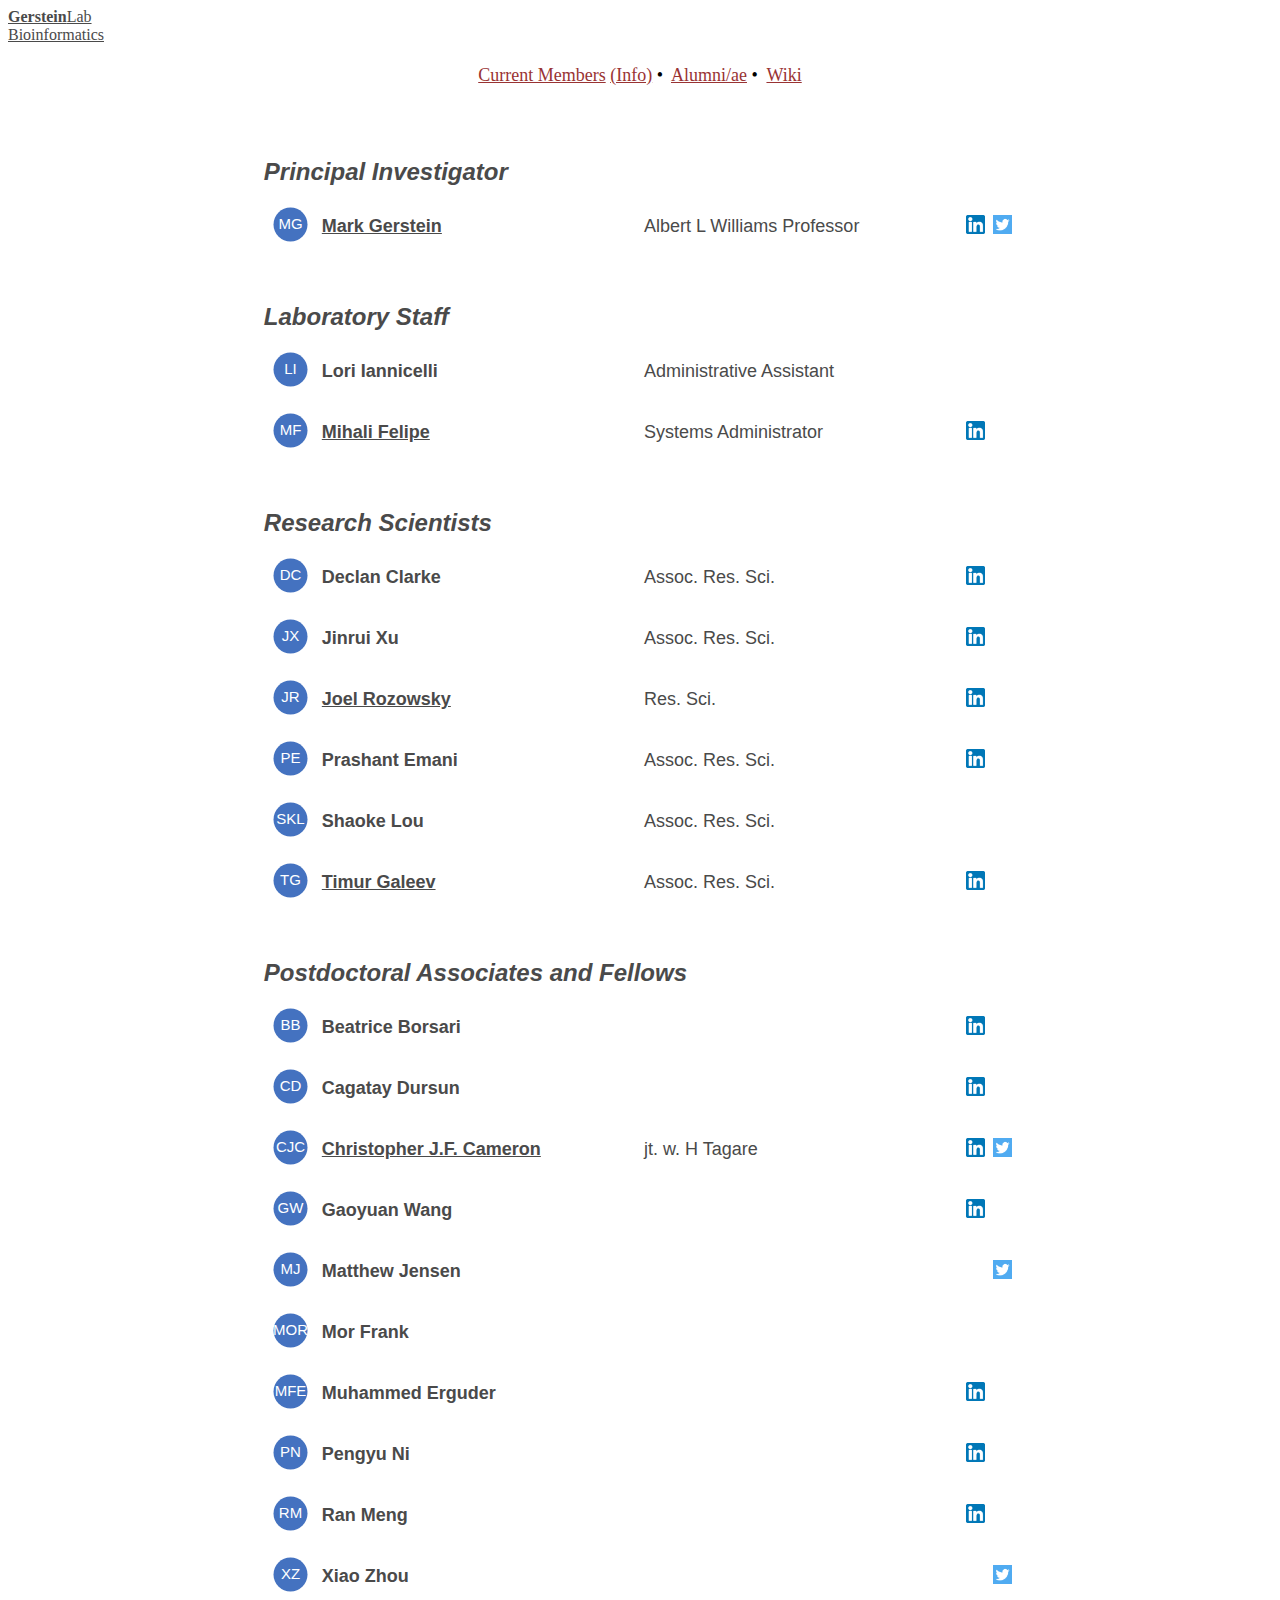
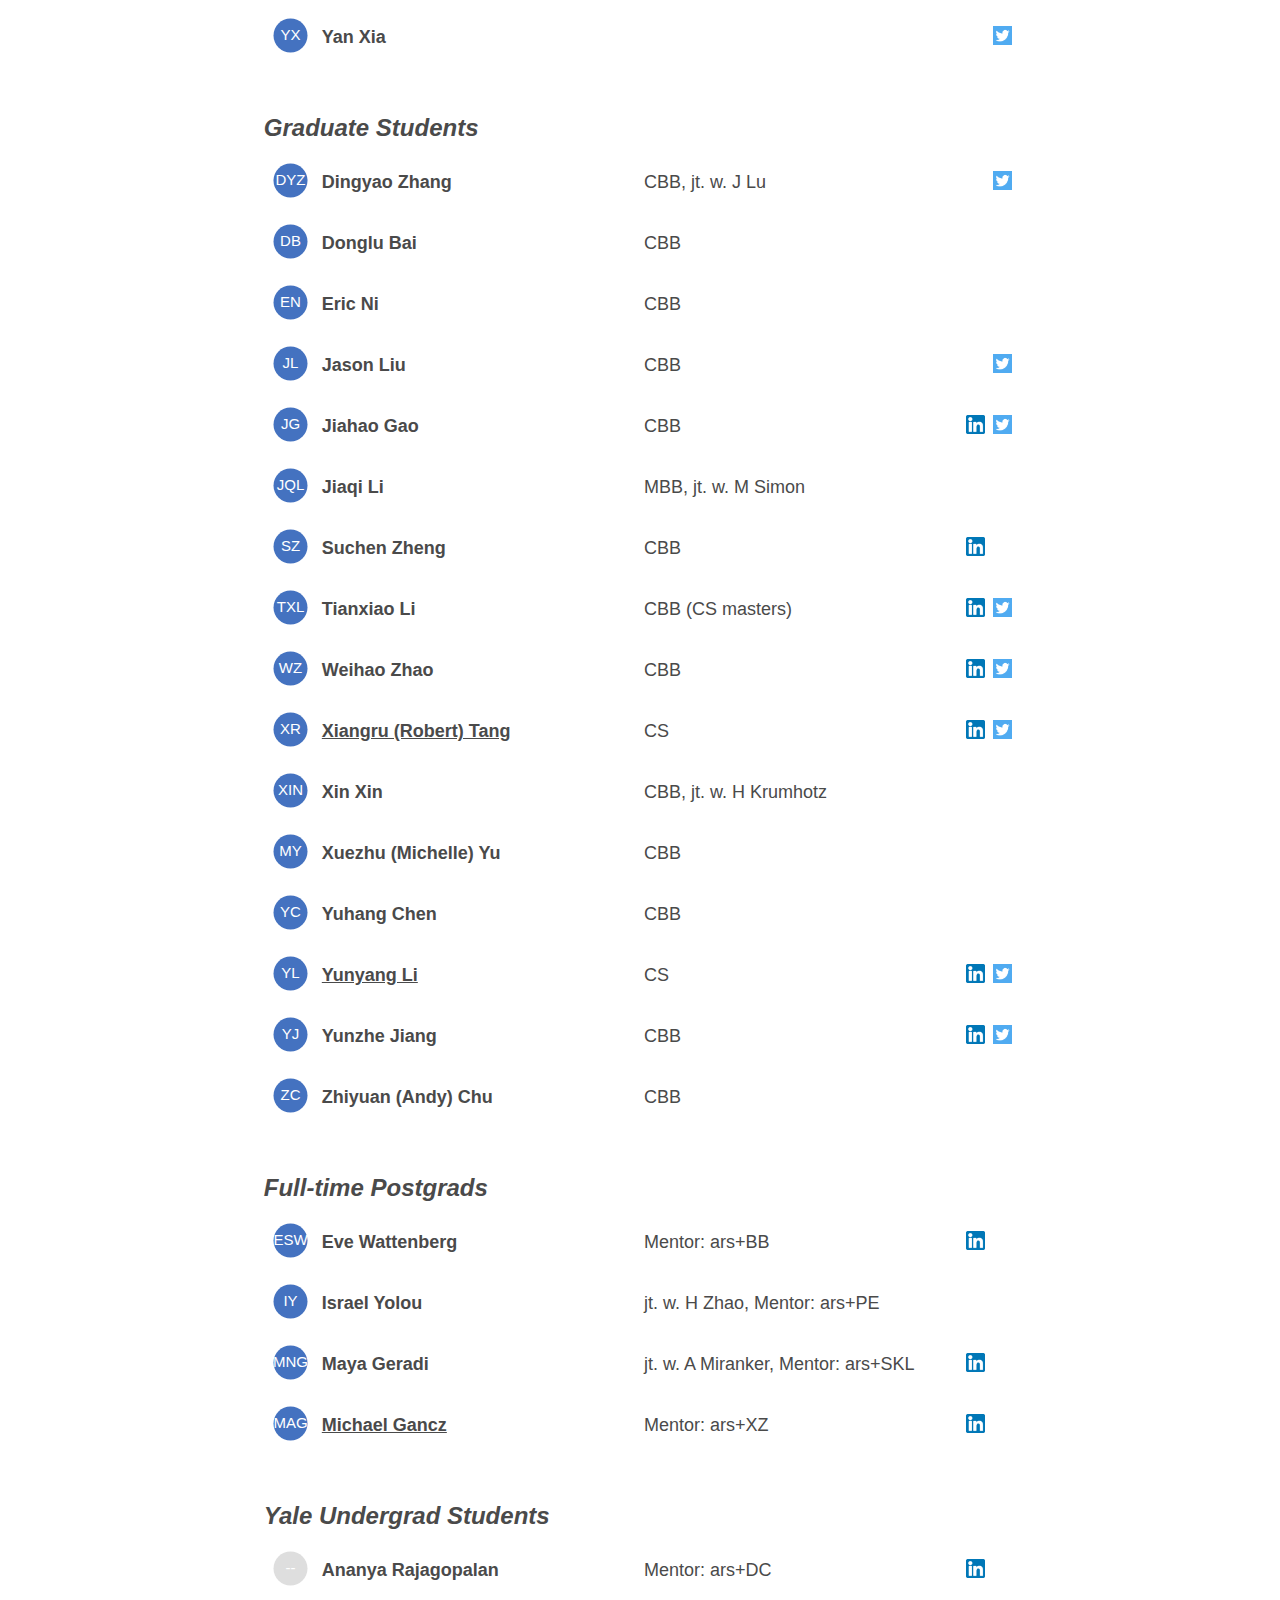
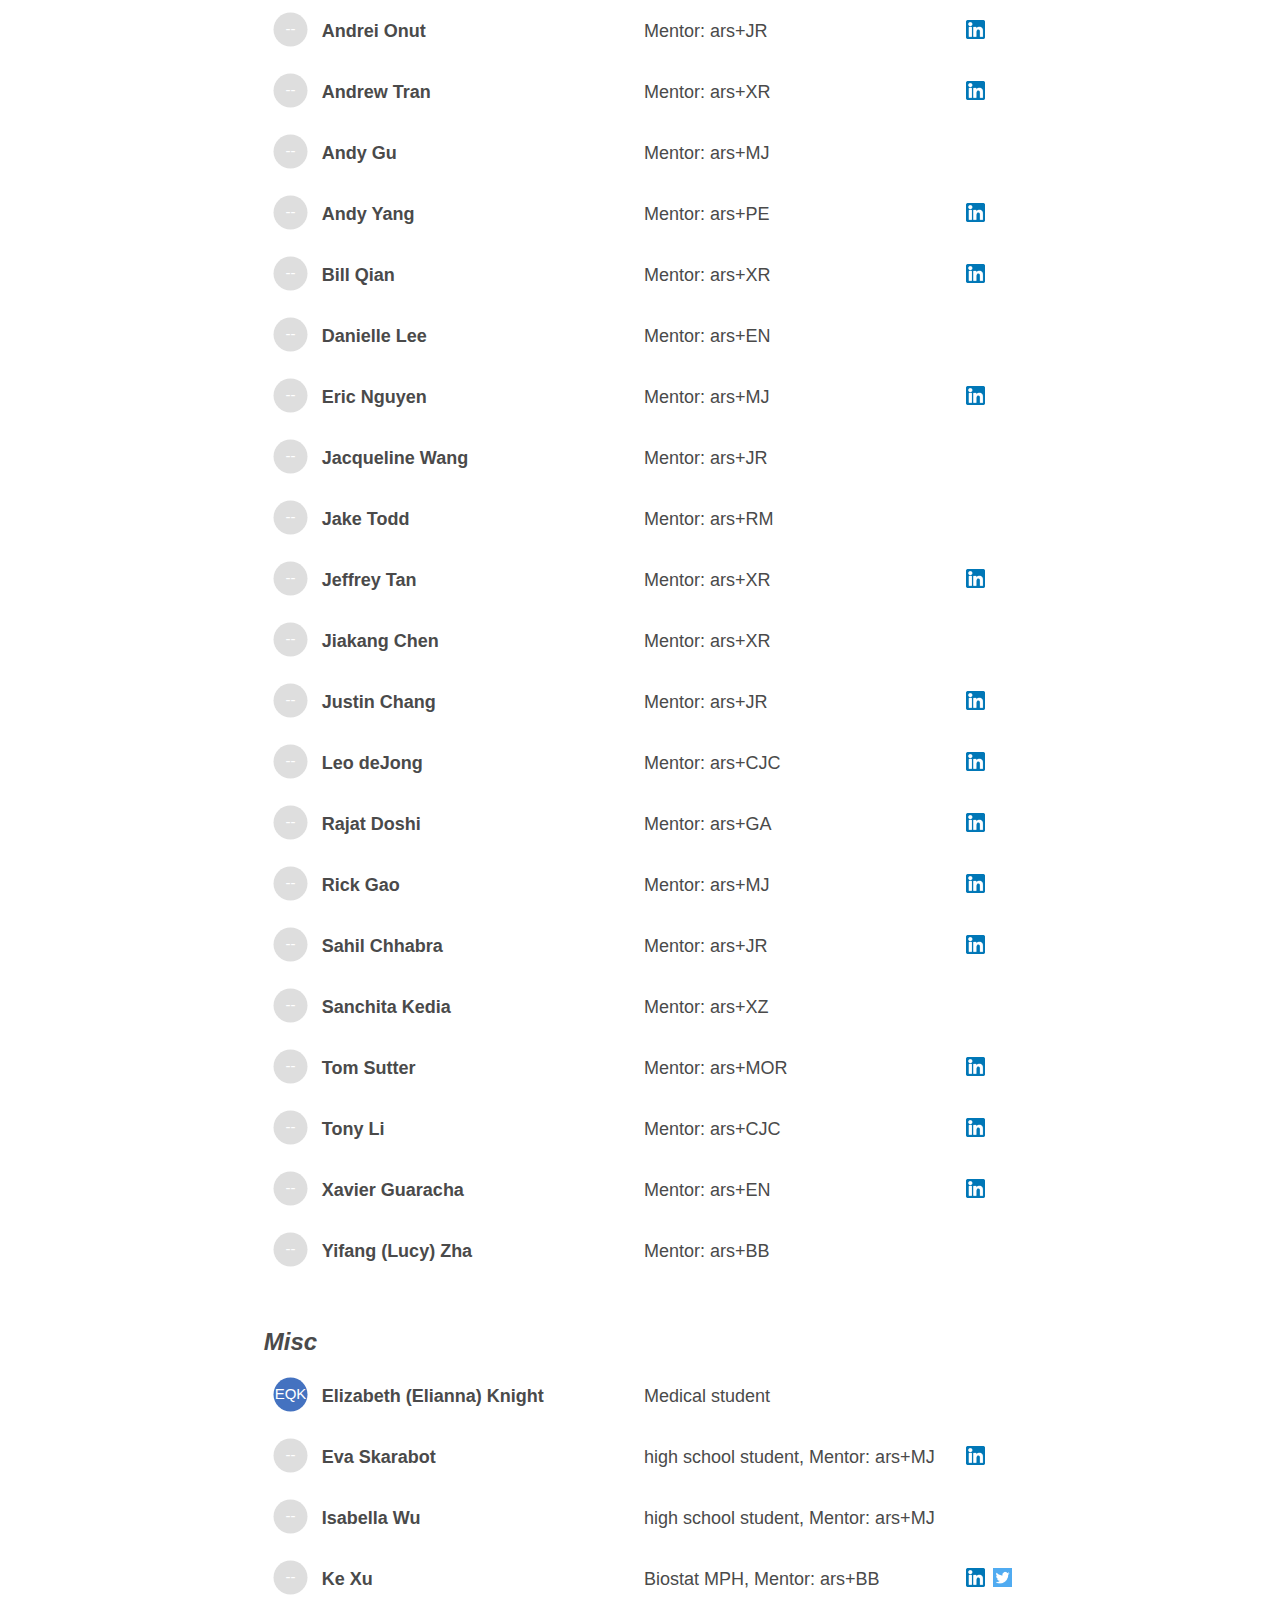
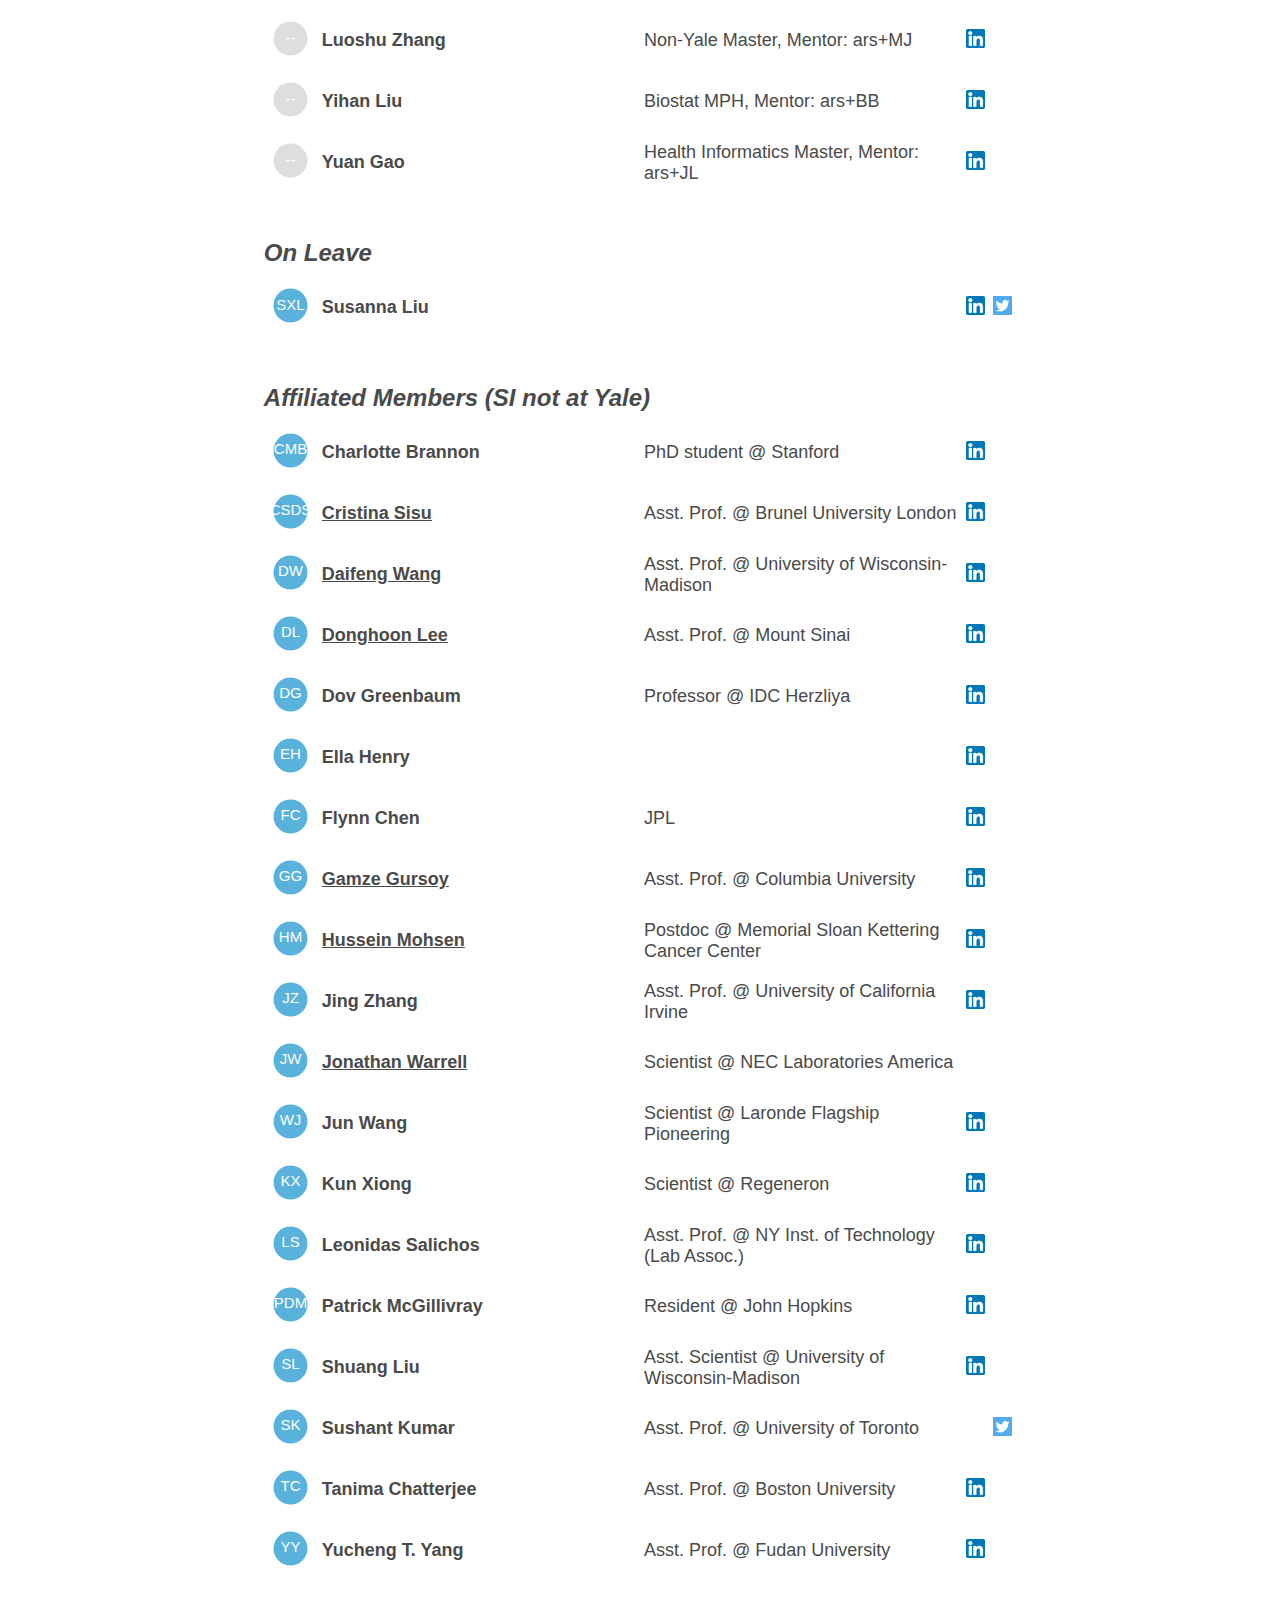
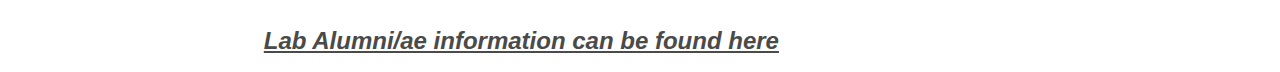
==== commit 57f8fd01: "update 230710" ====
--- a/www/index.html
+++ b/www/index.html
@@ -361,6 +361,20 @@
                 <td valign="middle"><p style="font-size:18px; font-family:arial;display: inline;"> </p></td>
                 <td width="23px"></td>
                 <td width="23px"><a href="https://twitter.com/cloudcs16"><img src="files/twitter.png" alt="twitter_icon" width="19px" height="19px"></a></td>
+              </tr>
+              <tr>
+                <td width="5px"></td>
+                <td width="45px"> 
+                  <a href="https://www.ncbi.nlm.nih.gov/pubmed?cmd=PureSearch&dispmax=200&relpubdate=No%20Limit&term=%28%28Gerstein%20Mark%5BAuthor%5D%20NOT%20%281957%5Bdp%5D%20%3A%201990%5Bdp%5D%29%29%29%20AND%20Xia%20Yan">
+                    <svg height="35px" width="35px">
+                      <circle cx="17.5px" cy="17.5px" r="17" fill="#4472c0"/>
+                      <text x="17.5px" y="18px">YX</text>
+                      Inline SVG Error, plz change web broswer.
+                    </svg></a></td>
+                <td valign="middle"><p style="font-size:18px; font-family:arial;"><b>Yan Xia</b></p></td>
+                <td valign="middle"><p style="font-size:18px; font-family:arial;display: inline;"> </p></td>
+                <td width="23px"></td>
+                <td width="23px"><a href="https://twitter.com/YanXia_CSU"><img src="files/twitter.png" alt="twitter_icon" width="19px" height="19px"></a></td>
               </tr>    
         </tbody> 
       </table> 
@@ -663,28 +677,14 @@
                 <td width="45px"> 
                   <a href="https://www.ncbi.nlm.nih.gov/pubmed?cmd=PureSearch&dispmax=200&relpubdate=No%20Limit&term=%28%28Gerstein%20Mark%5BAuthor%5D%20NOT%20%281957%5Bdp%5D%20%3A%201990%5Bdp%5D%29%29%29%20AND%20Gancz%20Michael">
                     <svg height="35px" width="35px">
-                      <circle cx="17.5px" cy="17.5px" r="17" fill="#dedede"/>
-                      <text x="17.5px" y="18px">--</text>
+                      <circle cx="17.5px" cy="17.5px" r="17" fill="#4472c0"/>
+                      <text x="17.5px" y="18px">MAG</text>
                       Inline SVG Error, plz change web broswer.
                     </svg></a></td>
                 <td valign="middle"><p style="font-size:18px; font-family:arial;"><b><a href="https://www.michaelgancz.com/">Michael Gancz</a></b></p></td>
                 <td valign="middle"><p style="font-size:18px; font-family:arial;display: inline;">Mentor: ars+XZ</p></td>
                 <td width="23px"><a href="https://www.linkedin.com/groups/11900219/"><img src="files/linkedin.png" alt="linkedin_icon" width="19px" height="19px"></a></td>
                 <td width="23px"></td>
-              </tr>
-              <tr>
-                <td width="5px"></td>
-                <td width="45px"> 
-                  <a href="https://www.ncbi.nlm.nih.gov/pubmed?cmd=PureSearch&dispmax=200&relpubdate=No%20Limit&term=%28%28Gerstein%20Mark%5BAuthor%5D%20NOT%20%281957%5Bdp%5D%20%3A%201990%5Bdp%5D%29%29%29%20AND%20Liu%20Susanna">
-                    <svg height="35px" width="35px">
-                      <circle cx="17.5px" cy="17.5px" r="17" fill="#4472c0"/>
-                      <text x="17.5px" y="18px">SXL</text>
-                      Inline SVG Error, plz change web broswer.
-                    </svg></a></td>
-                <td valign="middle"><p style="font-size:18px; font-family:arial;"><b>Susanna Liu</b></p></td>
-                <td valign="middle"><p style="font-size:18px; font-family:arial;display: inline;">Mentor: ars+BB</p></td>
-                <td width="23px"><a href="https://www.linkedin.com/in/susanna-liu-442505159/"><img src="files/linkedin.png" alt="linkedin_icon" width="19px" height="19px"></a></td>
-                <td width="23px"><a href="https://twitter.com/Susannaliu99"><img src="files/twitter.png" alt="twitter_icon" width="19px" height="19px"></a></td>
               </tr>    
         </tbody> 
       </table> 
@@ -1027,20 +1027,6 @@
               <tr>
                 <td width="5px"></td>
                 <td width="45px"> 
-                  <a href="https://www.ncbi.nlm.nih.gov/pubmed?cmd=PureSearch&dispmax=200&relpubdate=No%20Limit&term=%28%28Gerstein%20Mark%5BAuthor%5D%20NOT%20%281957%5Bdp%5D%20%3A%201990%5Bdp%5D%29%29%29%20AND%20Buyukdag%20Cengizhan">
-                    <svg height="35px" width="35px">
-                      <circle cx="17.5px" cy="17.5px" r="17" fill="#dedede"/>
-                      <text x="17.5px" y="18px">--</text>
-                      Inline SVG Error, plz change web broswer.
-                    </svg></a></td>
-                <td valign="middle"><p style="font-size:18px; font-family:arial;"><b>Cengizhan Buyukdag</b></p></td>
-                <td valign="middle"><p style="font-size:18px; font-family:arial;display: inline;">Non-Yale Undergrad, Mentor: ars+CD</p></td>
-                <td width="23px"><a href="https://www.linkedin.com/in/cengizhan-buyukdag-a71248144/"><img src="files/linkedin.png" alt="linkedin_icon" width="19px" height="19px"></a></td>
-                <td width="23px"></td>
-              </tr>
-              <tr>
-                <td width="5px"></td>
-                <td width="45px"> 
                   <a href="https://www.ncbi.nlm.nih.gov/pubmed?cmd=PureSearch&dispmax=200&relpubdate=No%20Limit&term=%28%28Gerstein%20Mark%5BAuthor%5D%20NOT%20%281957%5Bdp%5D%20%3A%201990%5Bdp%5D%29%29%29%20AND%20Knight%20Elizabeth (Elianna)">
                     <svg height="35px" width="35px">
                       <circle cx="17.5px" cy="17.5px" r="17" fill="#4472c0"/>
@@ -1135,6 +1121,35 @@
                 <td valign="middle"><p style="font-size:18px; font-family:arial;display: inline;">Health Informatics Master, Mentor: ars+JL</p></td>
                 <td width="23px"><a href="https://www.linkedin.com/in/yuangaourl"><img src="files/linkedin.png" alt="linkedin_icon" width="19px" height="19px"></a></td>
                 <td width="23px"></td>
+              </tr>    
+        </tbody> 
+      </table> 
+      <div class="sep-br"> 
+        <br/> 
+        <br/>
+      </div>
+      <table class="member-type"> 
+        <tbody> 
+          <tr> 
+            <td><font size="+2" face="Arial,Helvetica,Sans-serif"><b><i>On Leave</i></b></font></td> 
+          </tr> 
+        </tbody> 
+      </table> 
+      <table class="member-data"> 
+        <tbody>
+              <tr>
+                <td width="5px"></td>
+                <td width="45px"> 
+                  <a href="https://www.ncbi.nlm.nih.gov/pubmed?cmd=PureSearch&dispmax=200&relpubdate=No%20Limit&term=%28%28Gerstein%20Mark%5BAuthor%5D%20NOT%20%281957%5Bdp%5D%20%3A%201990%5Bdp%5D%29%29%29%20AND%20Liu%20Susanna">
+                    <svg height="35px" width="35px">
+                      <circle cx="17.5px" cy="17.5px" r="17" fill="#58B2DC"/>
+                      <text x="17.5px" y="18px">SXL</text>
+                      Inline SVG Error, plz change web broswer.
+                    </svg></a></td>
+                <td valign="middle"><p style="font-size:18px; font-family:arial;"><b>Susanna Liu</b></p></td>
+                <td valign="middle"><p style="font-size:18px; font-family:arial;display: inline;"></p></td>
+                <td width="23px"><a href="https://www.linkedin.com/in/susanna-liu-442505159/"><img src="files/linkedin.png" alt="linkedin_icon" width="19px" height="19px"></a></td>
+                <td width="23px"><a href="https://twitter.com/Susannaliu99"><img src="files/twitter.png" alt="twitter_icon" width="19px" height="19px"></a></td>
               </tr>    
         </tbody> 
       </table> 
@@ -1301,7 +1316,7 @@
                       Inline SVG Error, plz change web broswer.
                     </svg></a></td>
                 <td valign="middle"><p style="font-size:18px; font-family:arial;"><b><a href="https://sites.google.com/site/jonathanwarrell/">Jonathan Warrell</a></b></p></td>
-                <td valign="middle"><p style="font-size:18px; font-family:arial;display: inline;"></p></td>
+                <td valign="middle"><p style="font-size:18px; font-family:arial;display: inline;">Scientist @ NEC Laboratories America</p></td>
                 <td width="23px"></td>
                 <td width="23px"></td>
               </tr>
